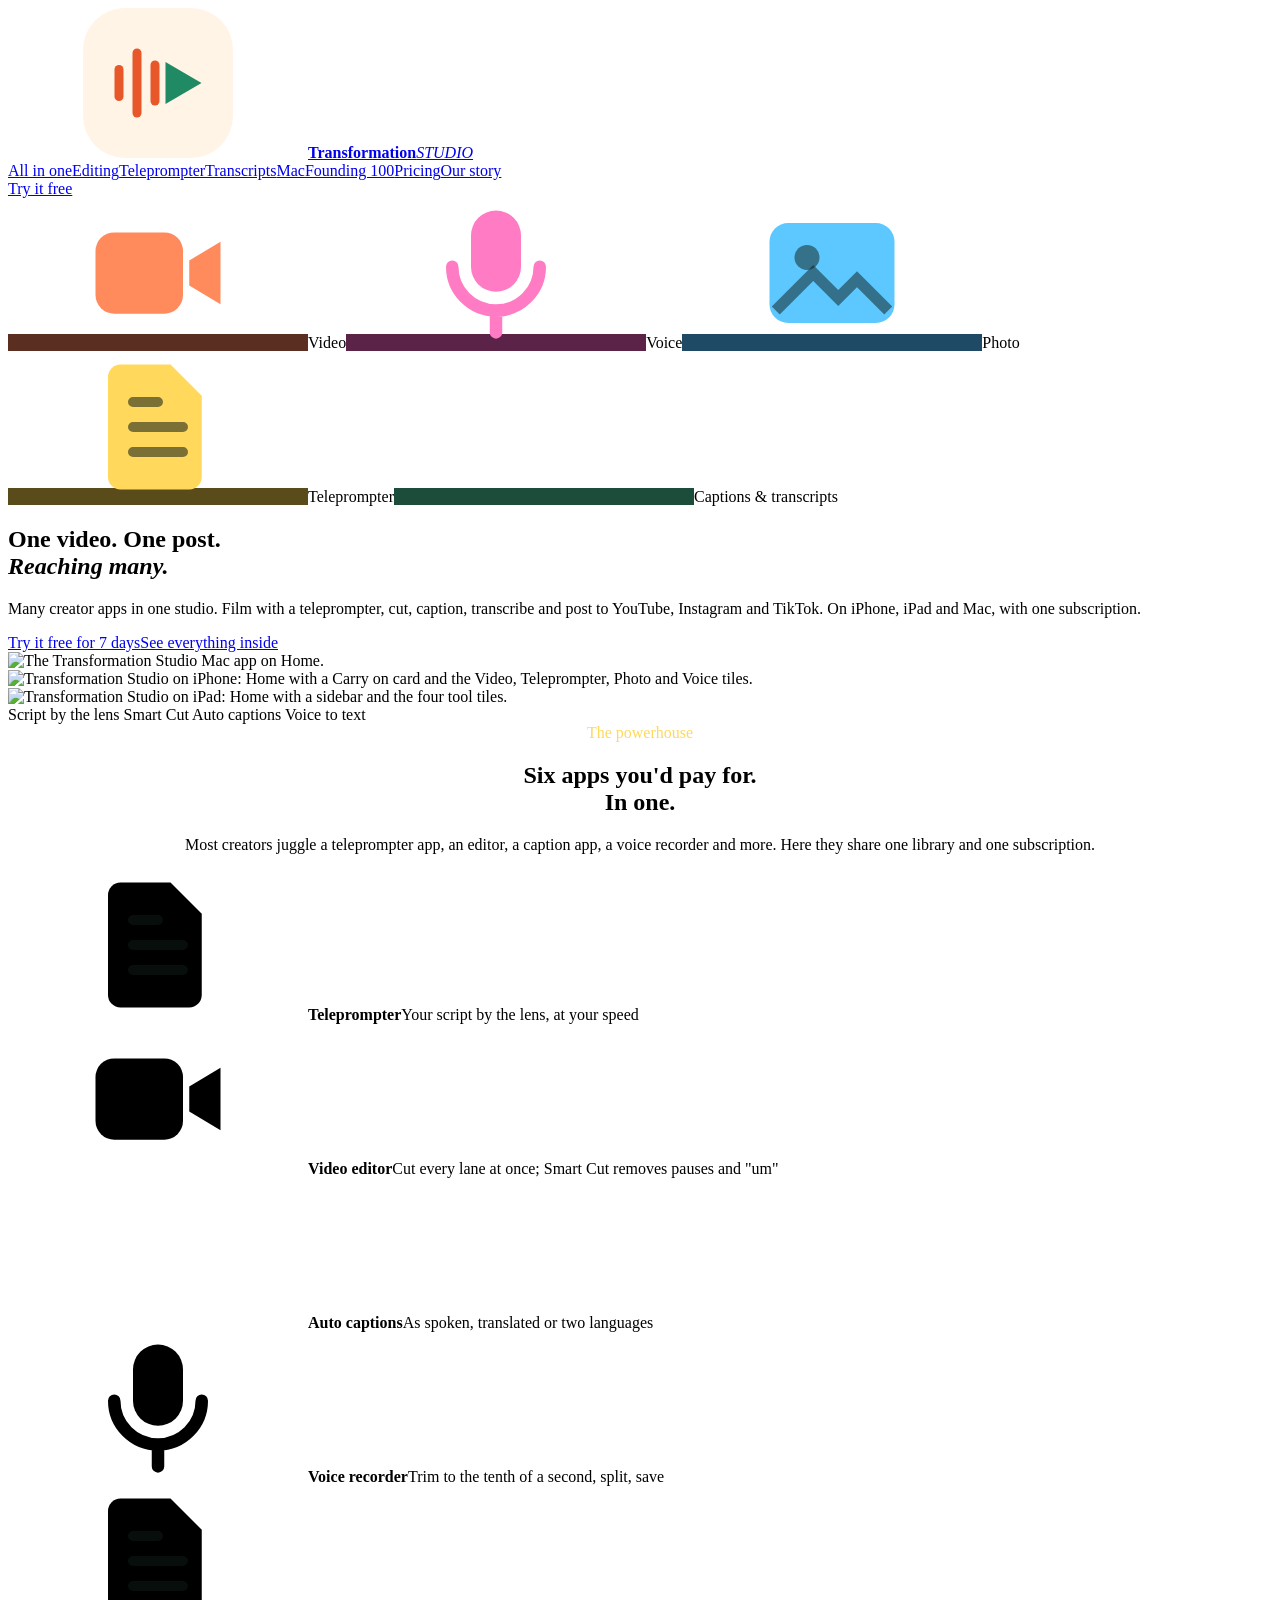
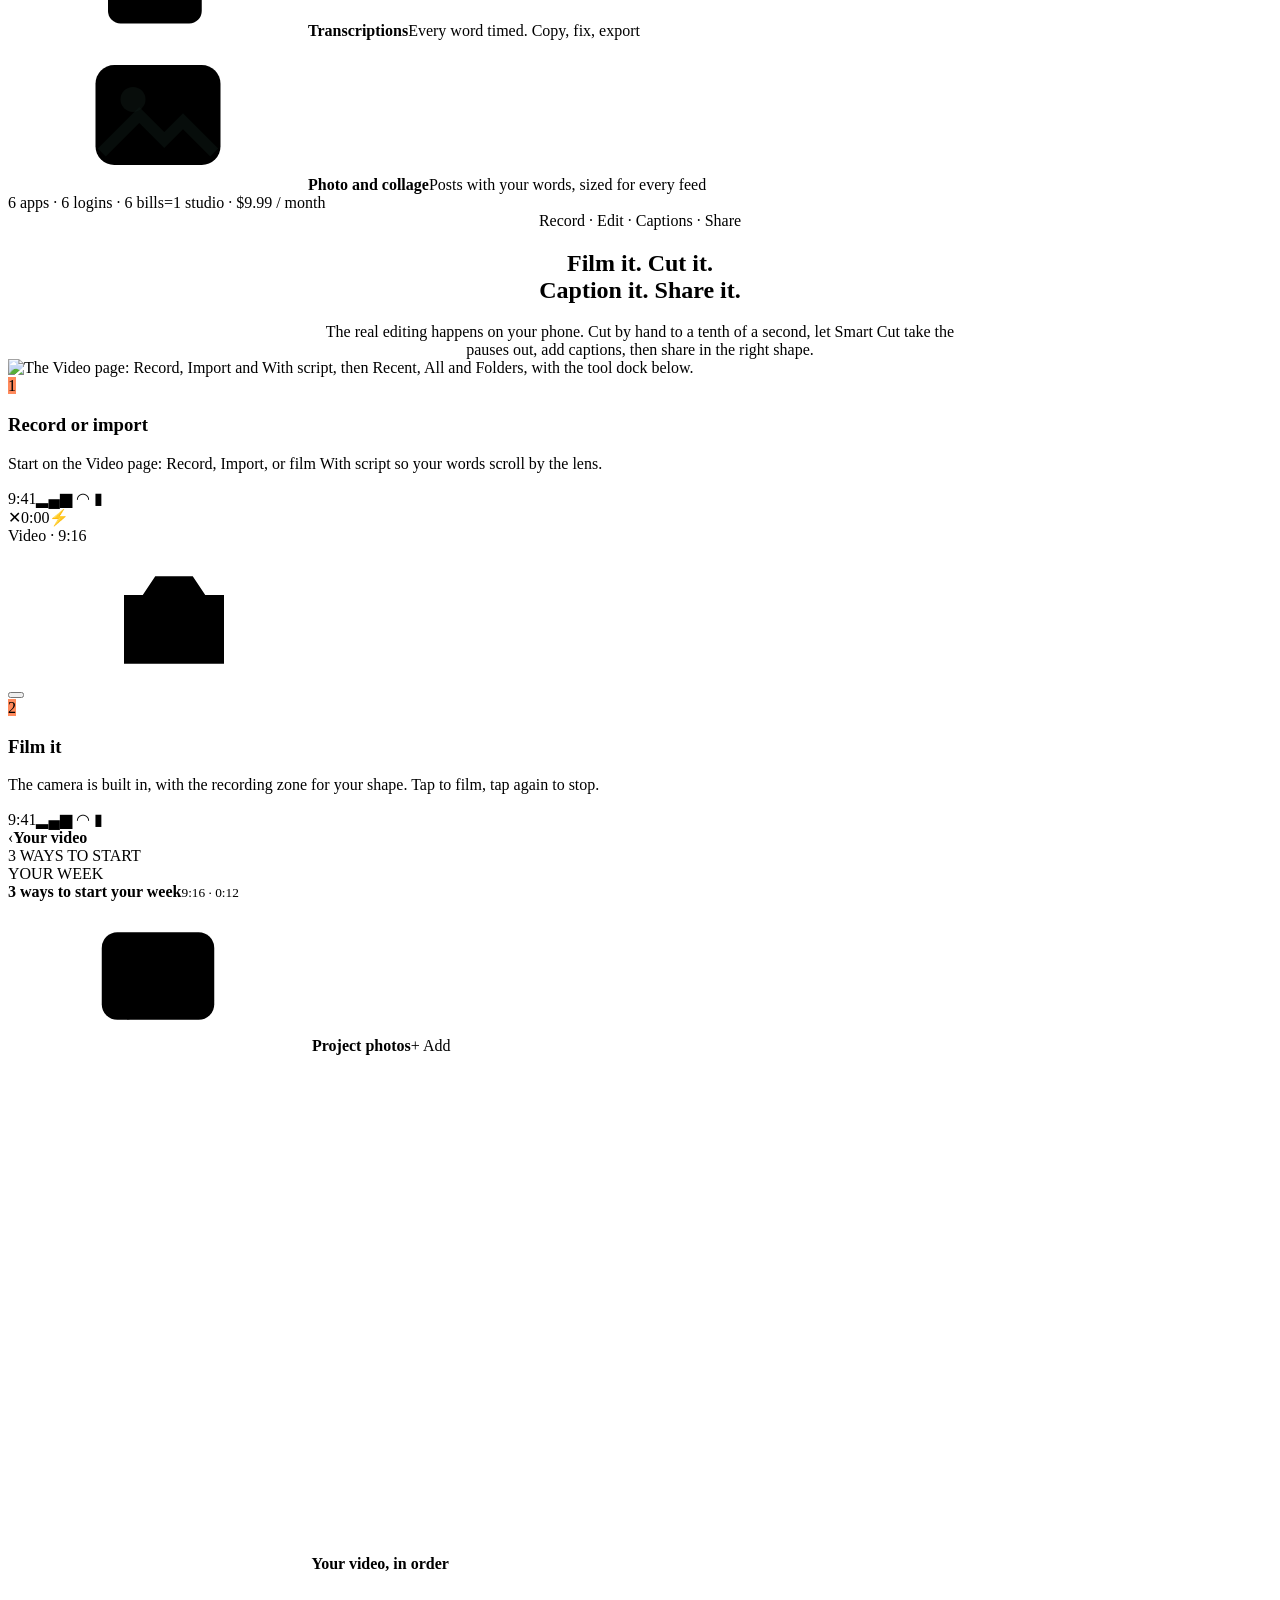
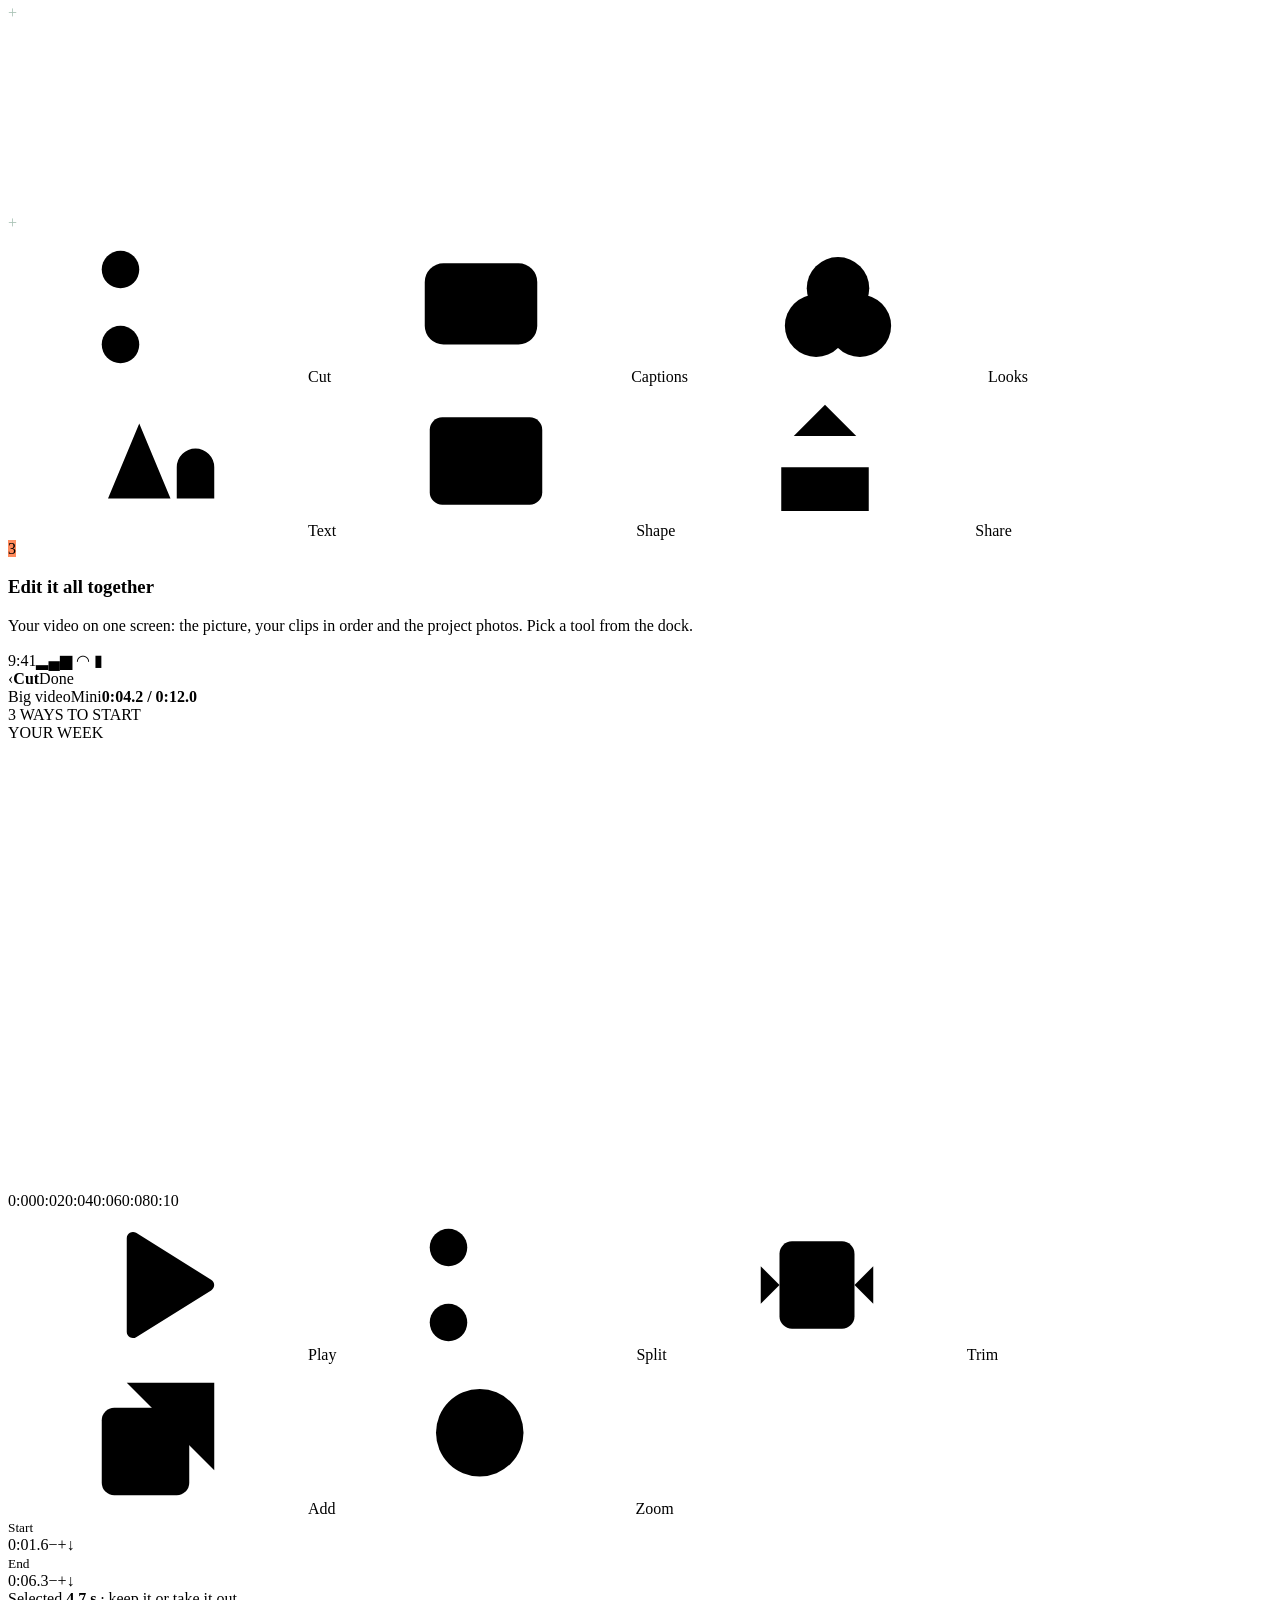
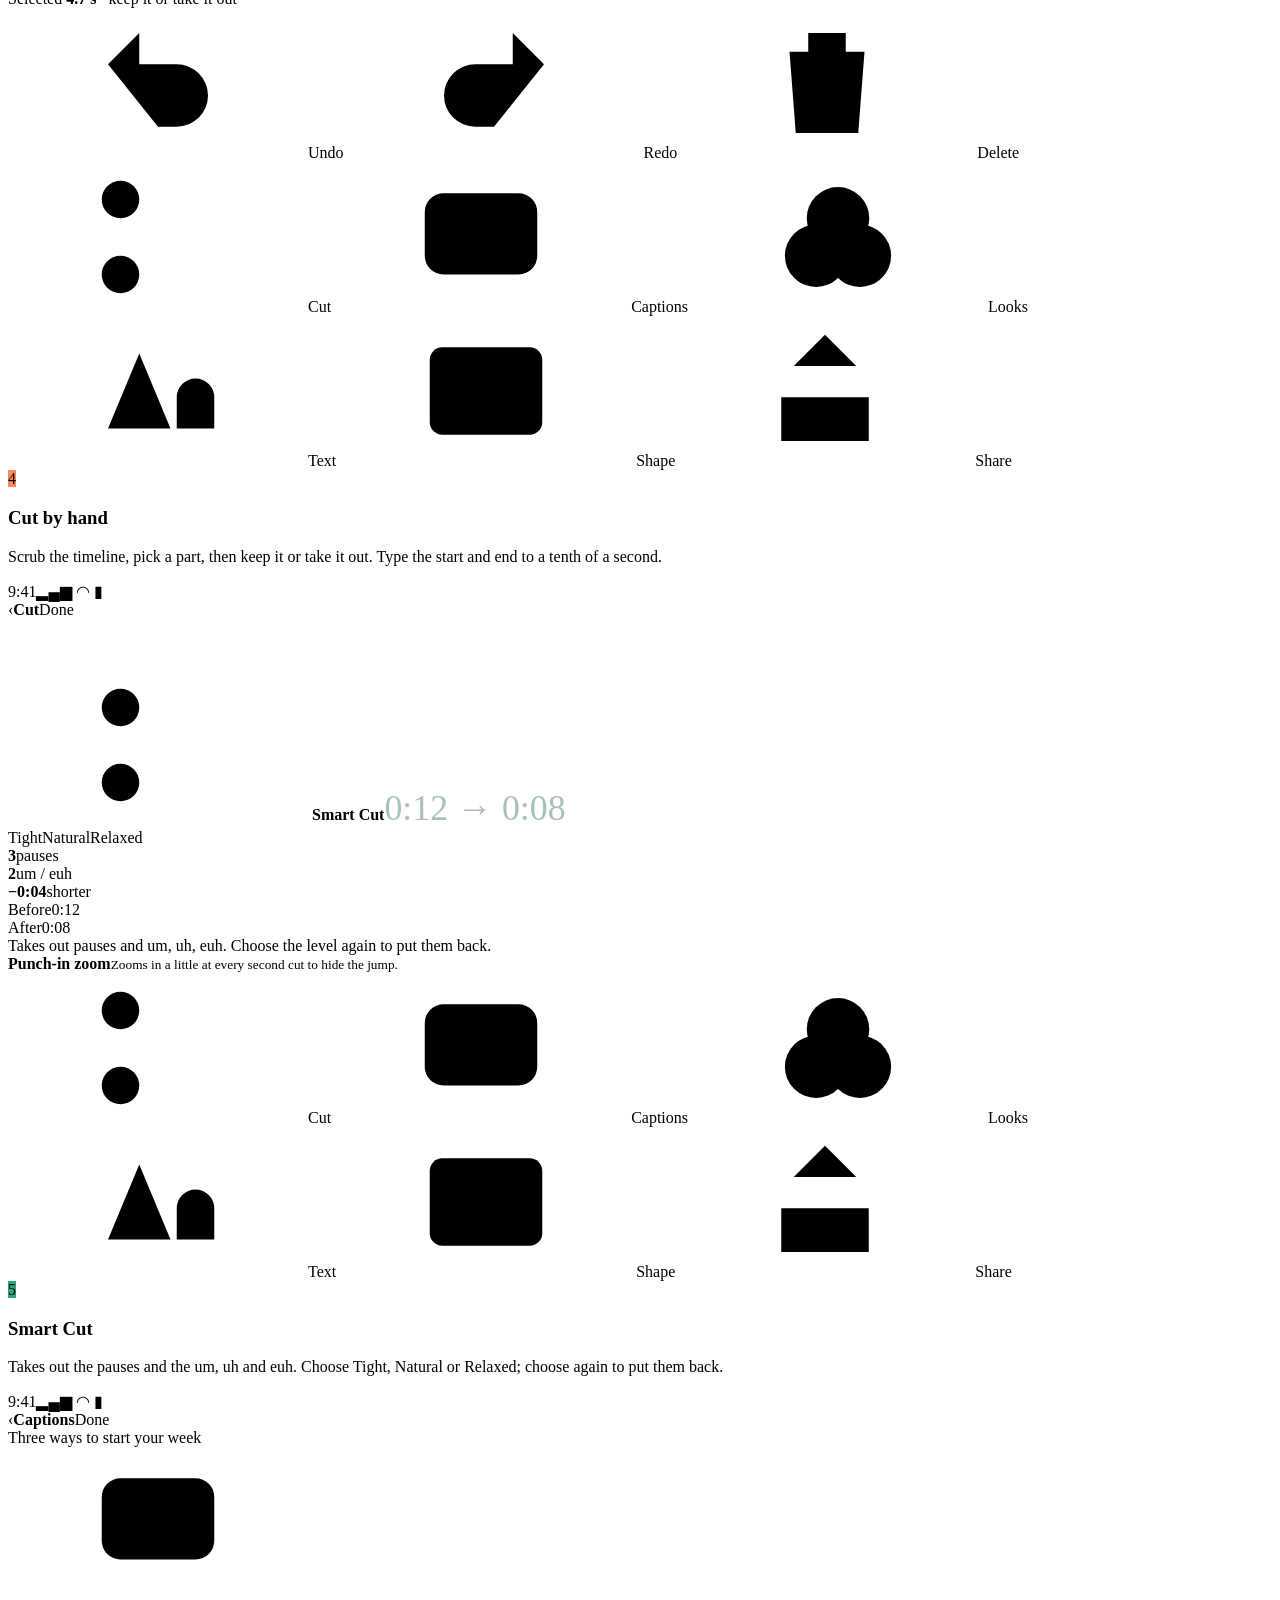
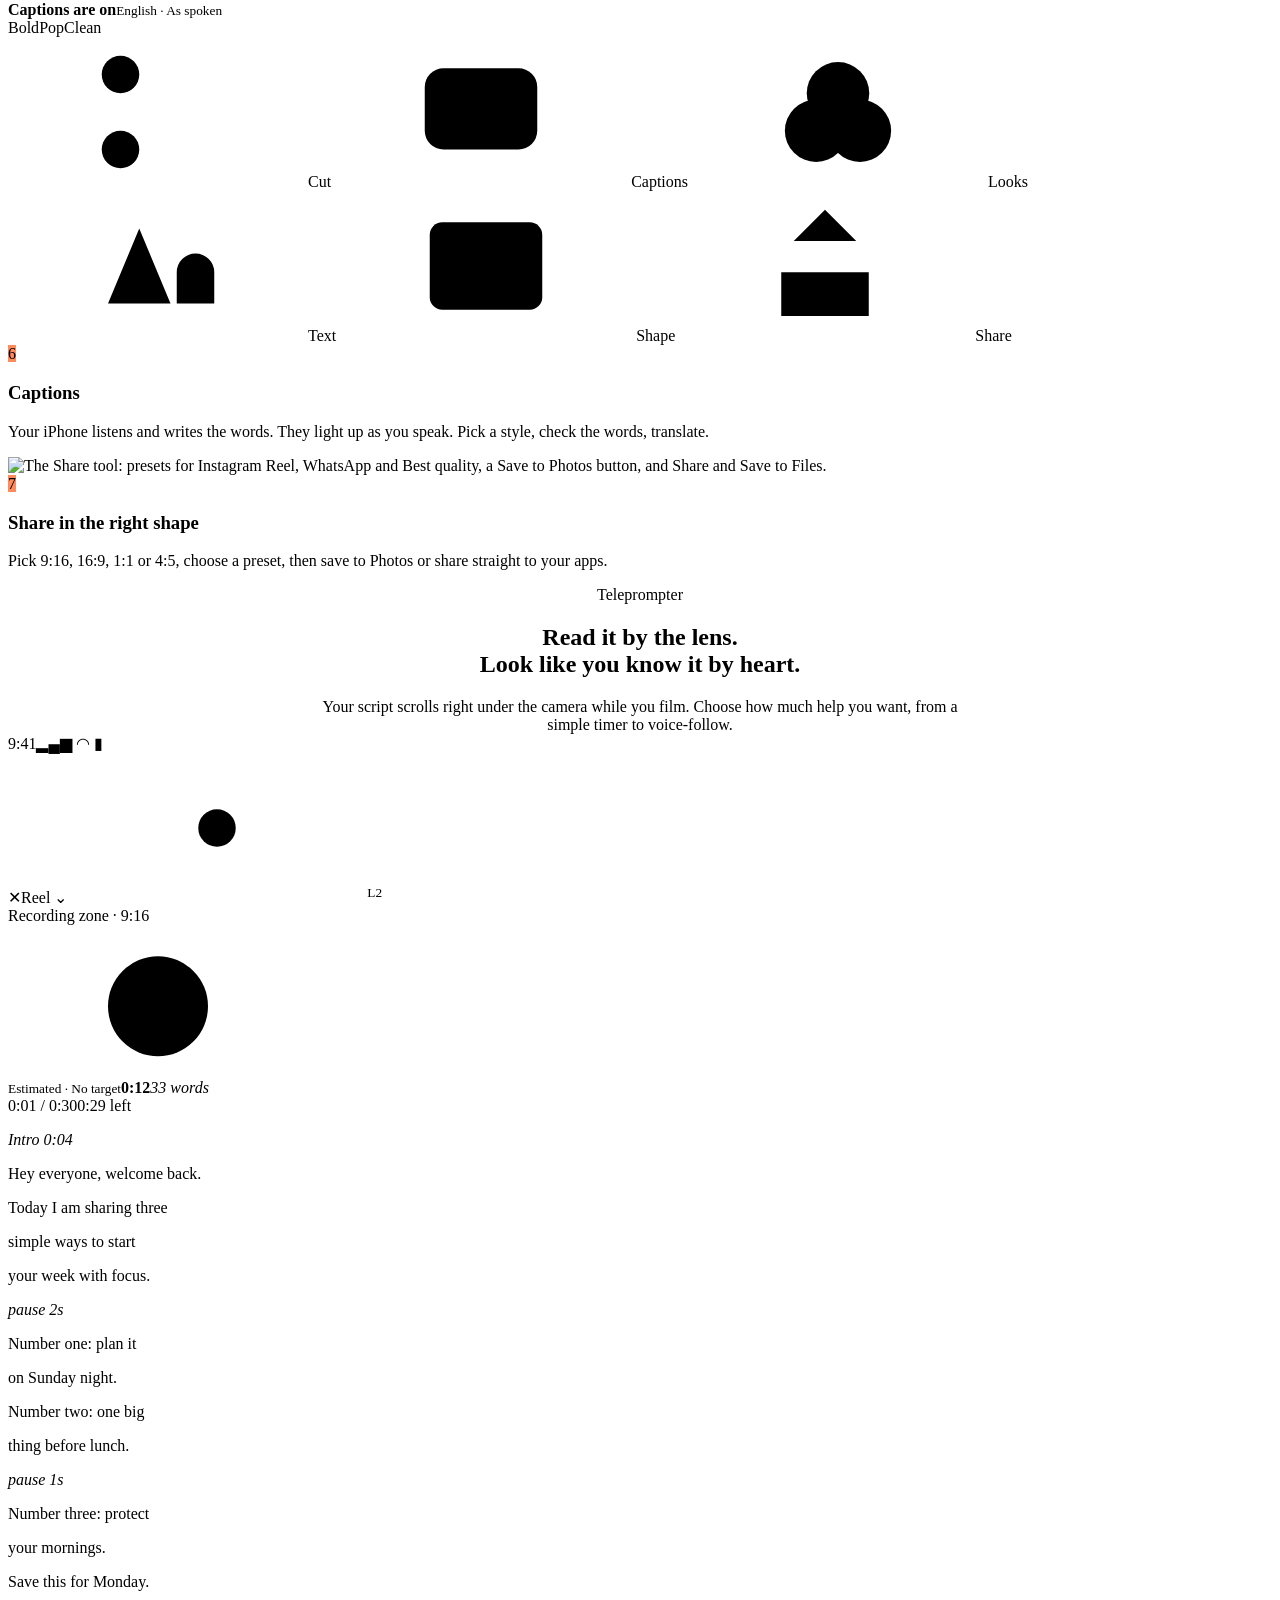
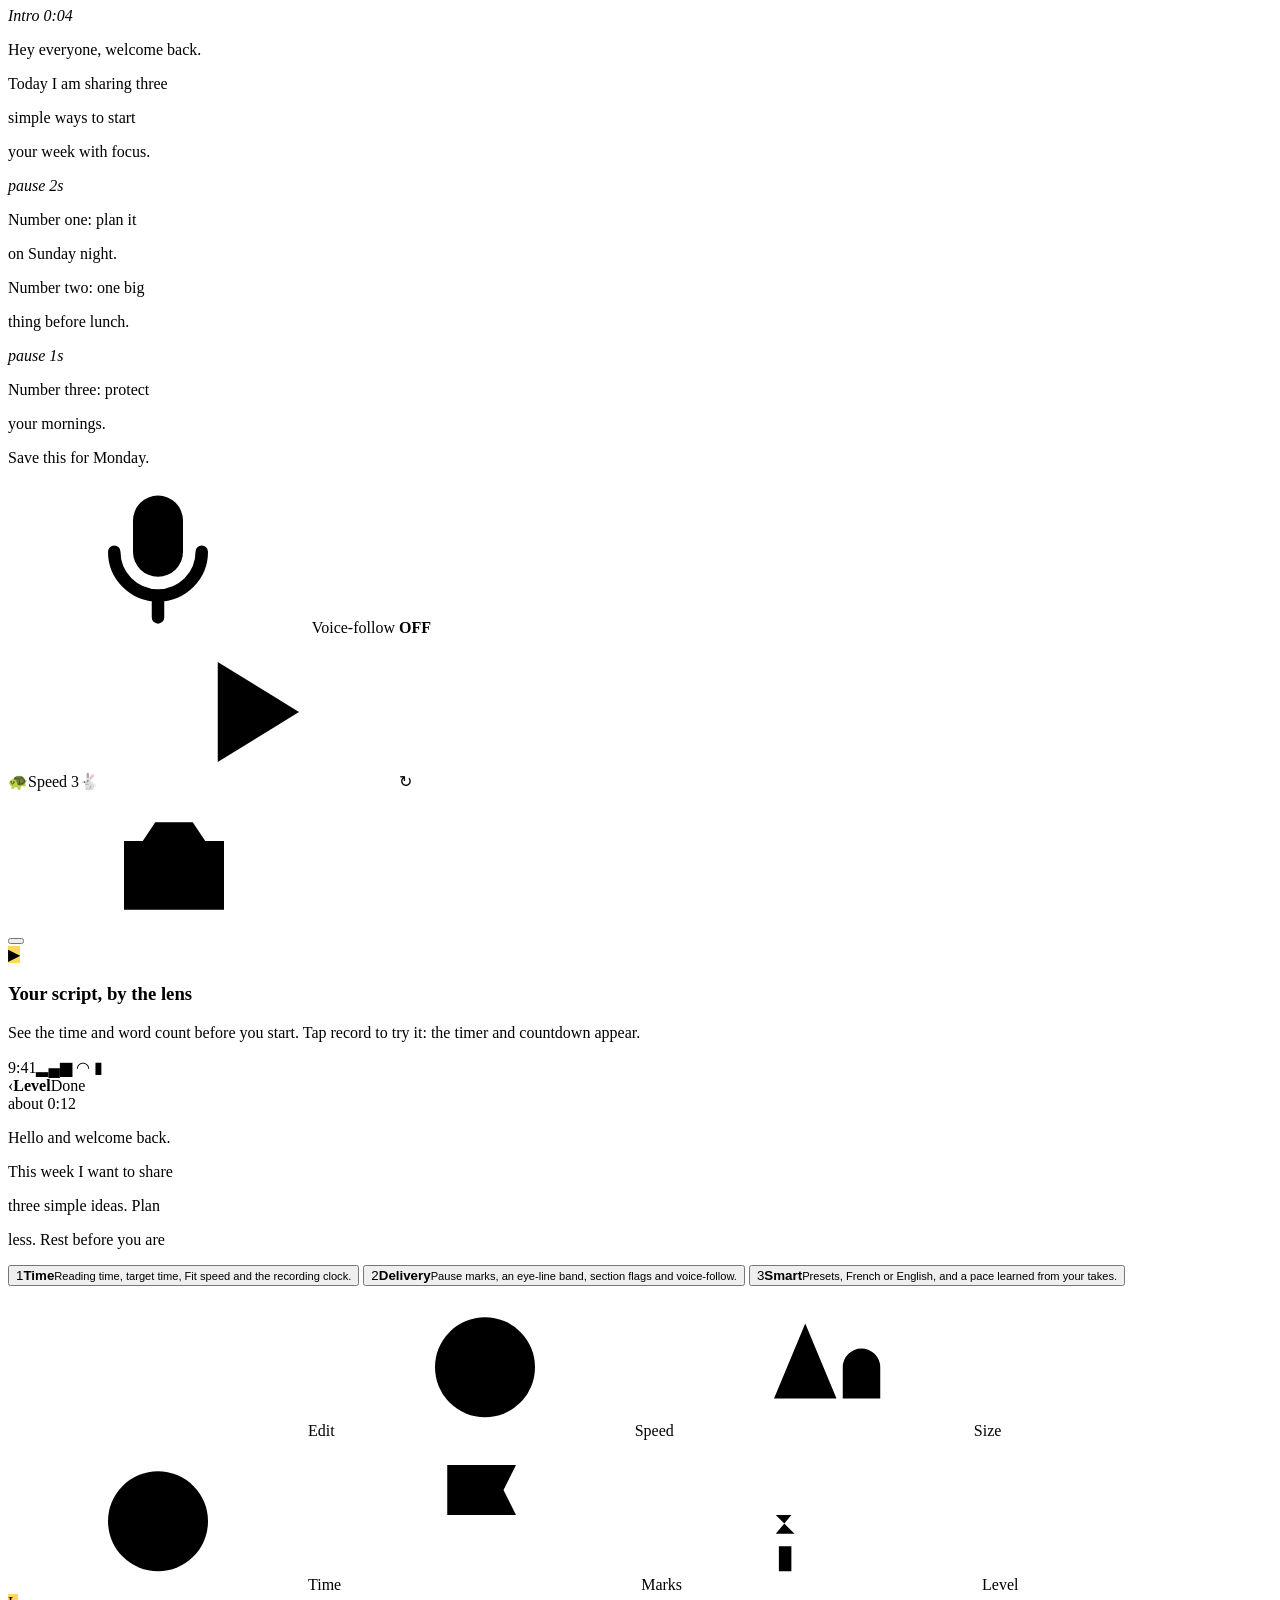
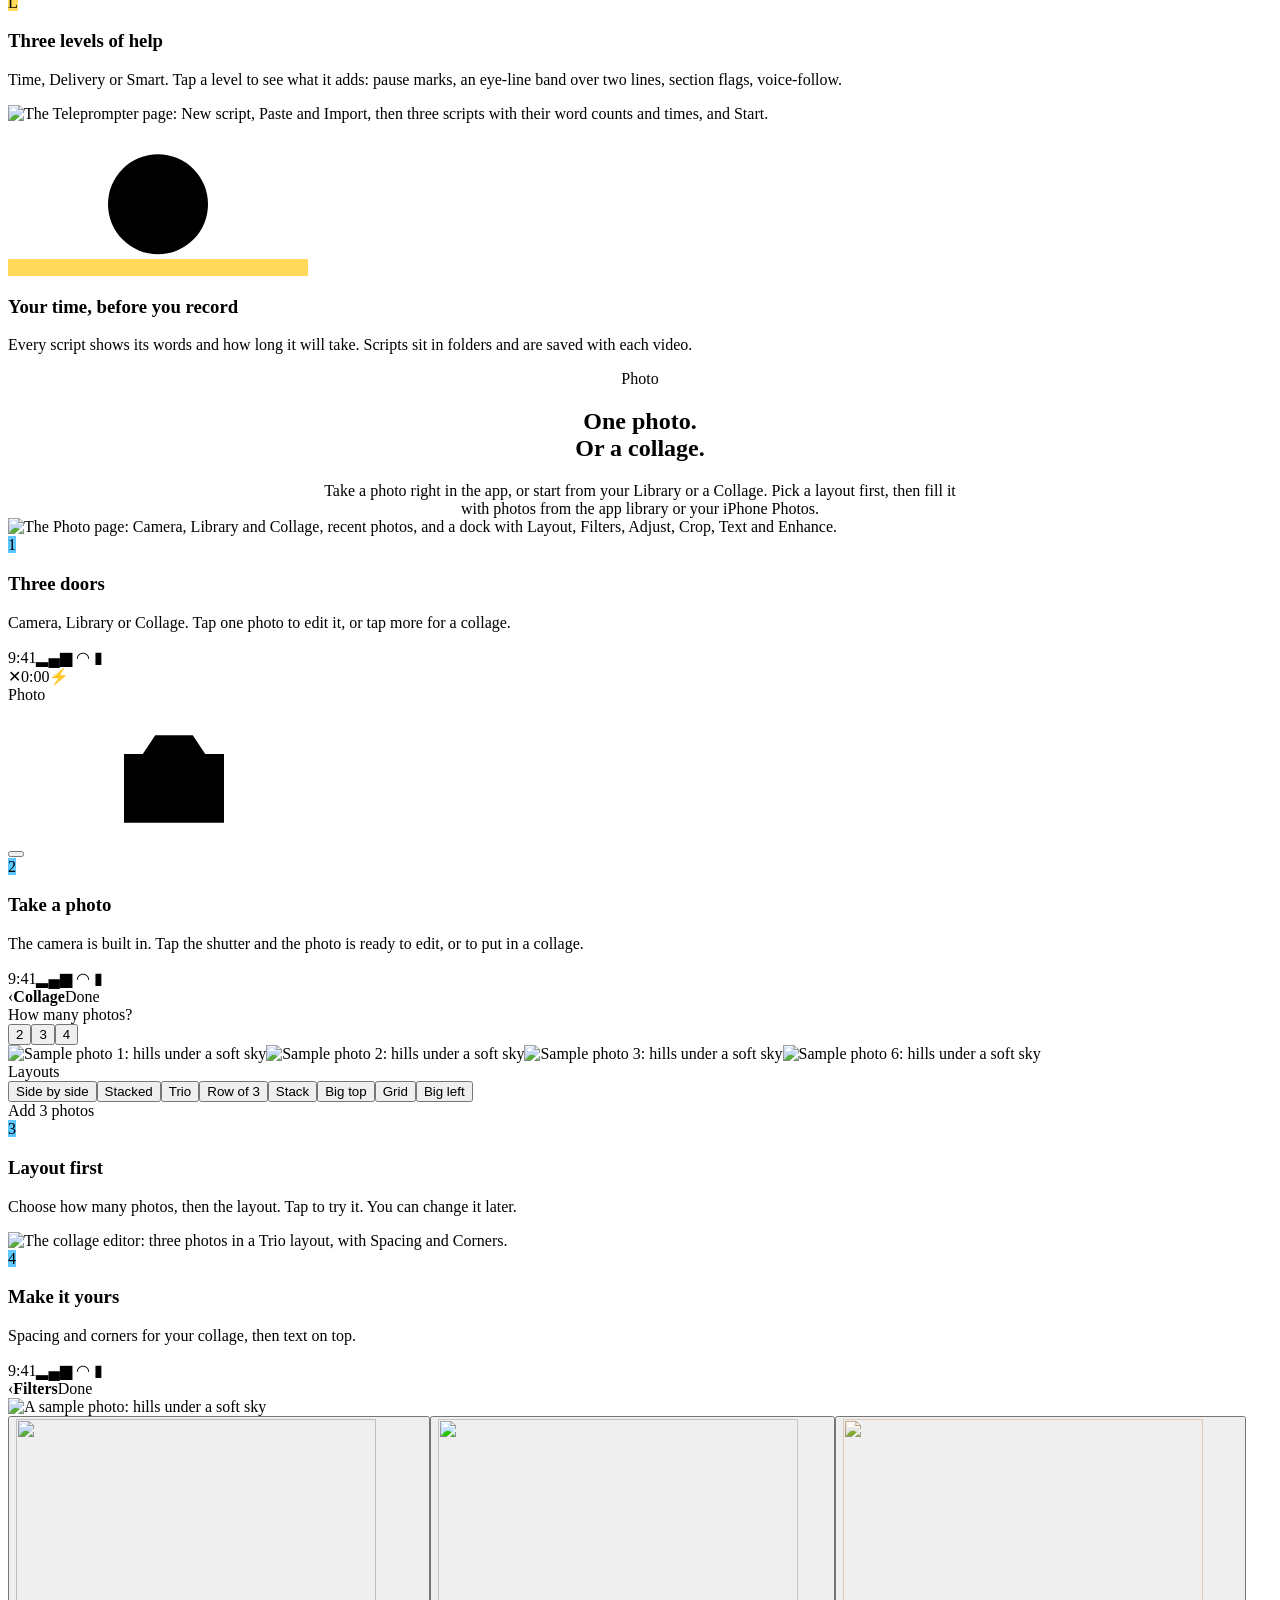
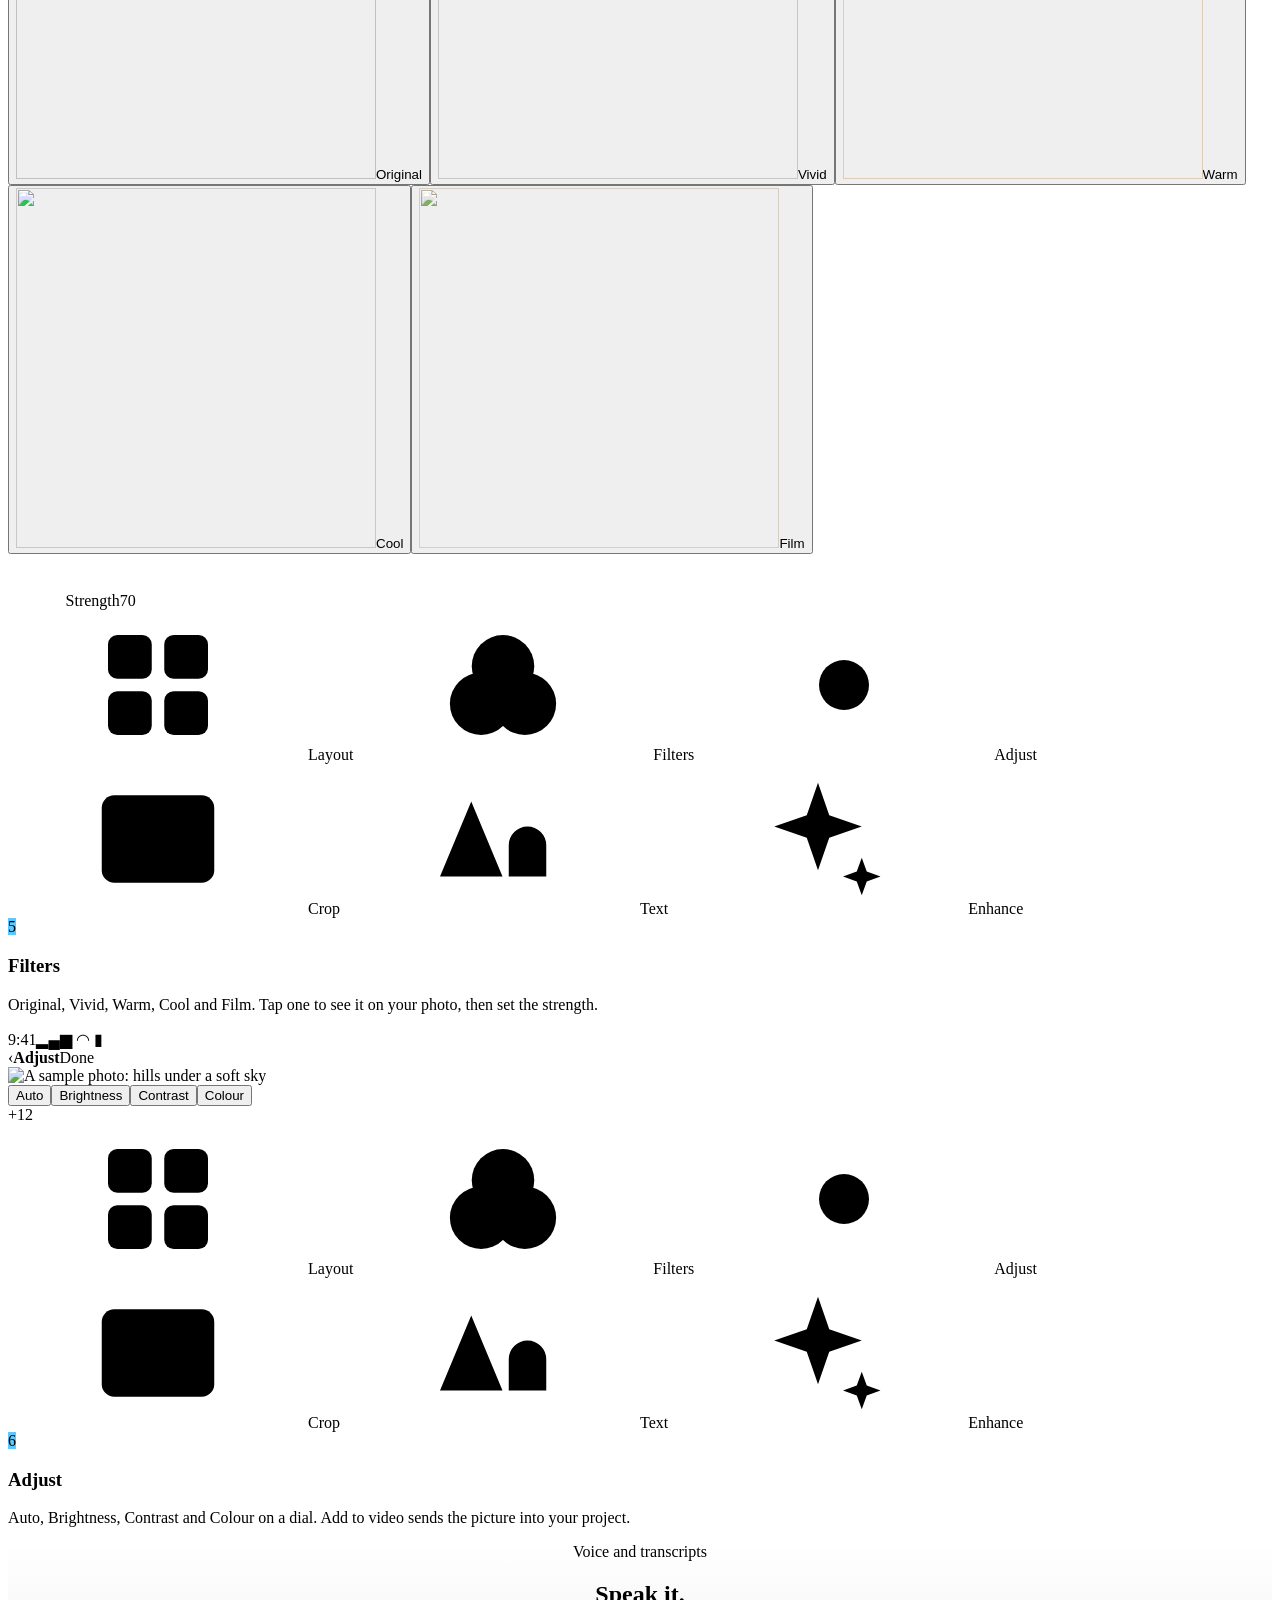
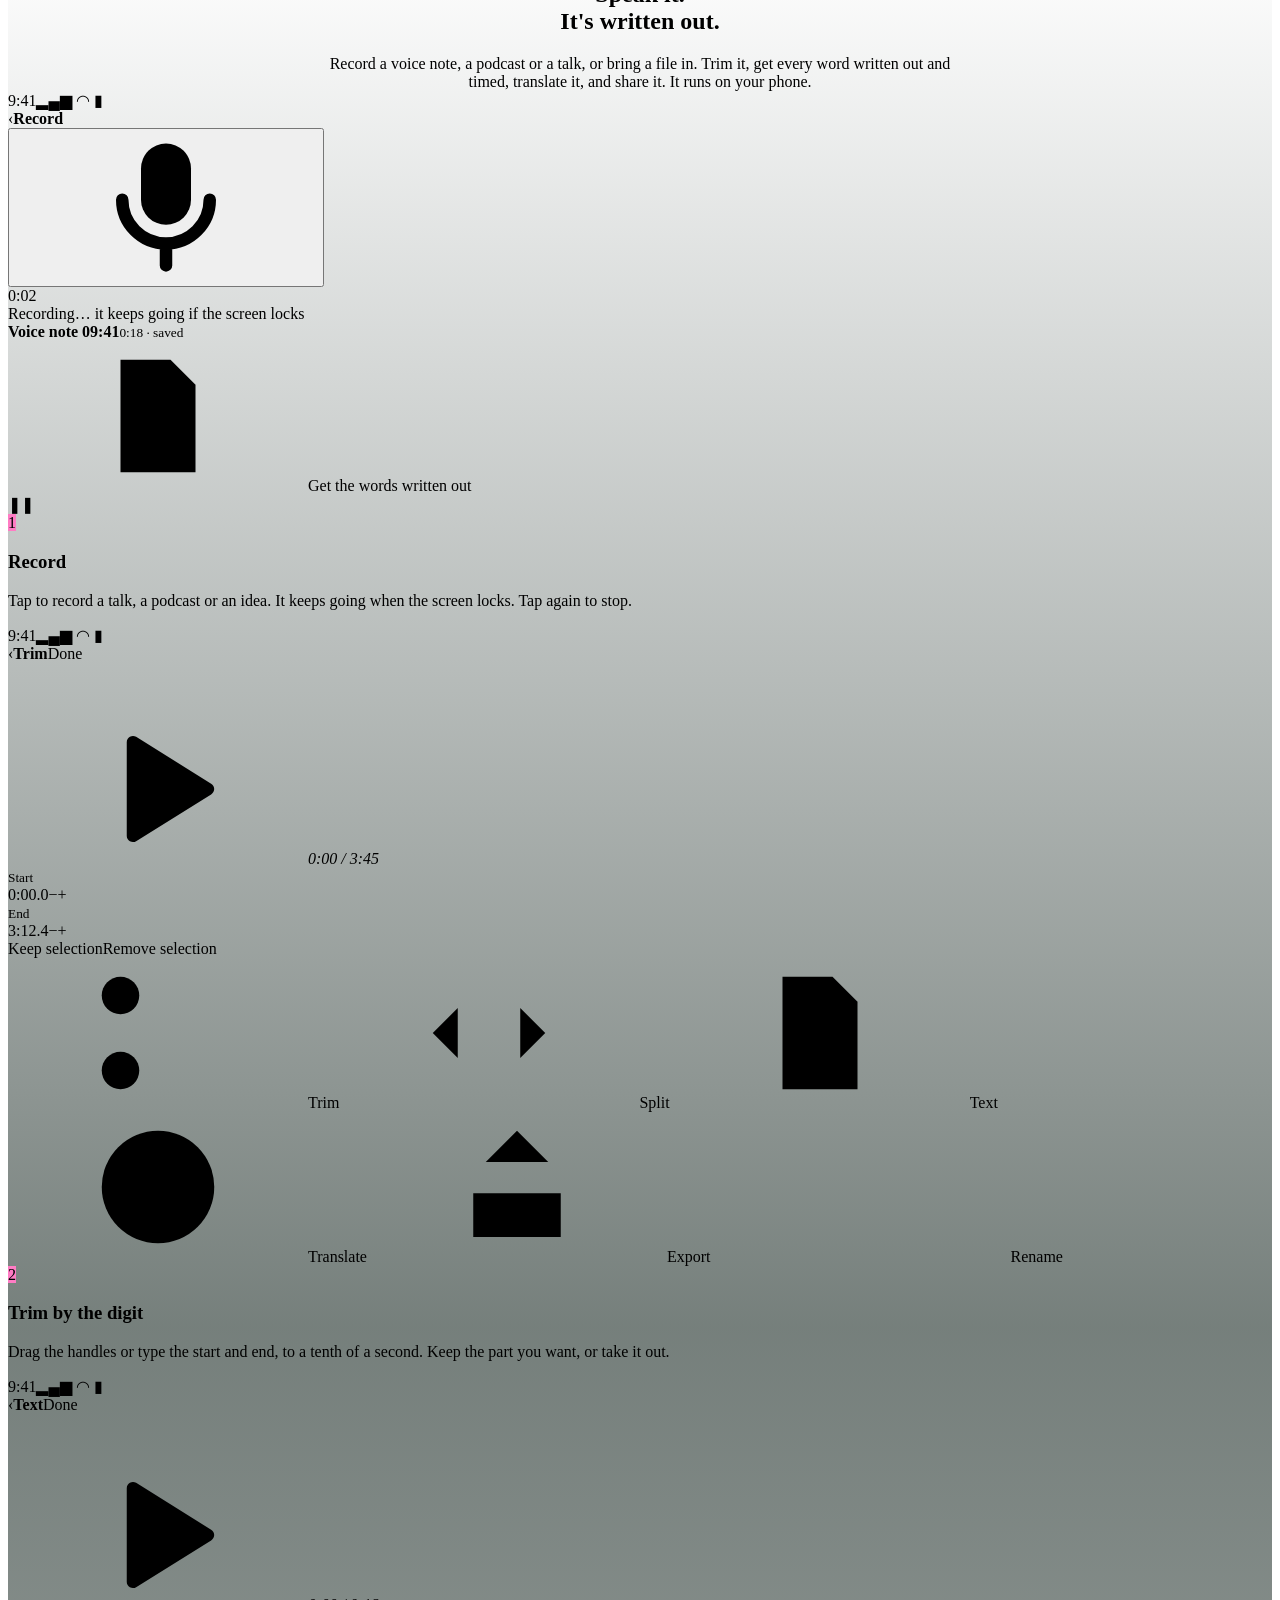
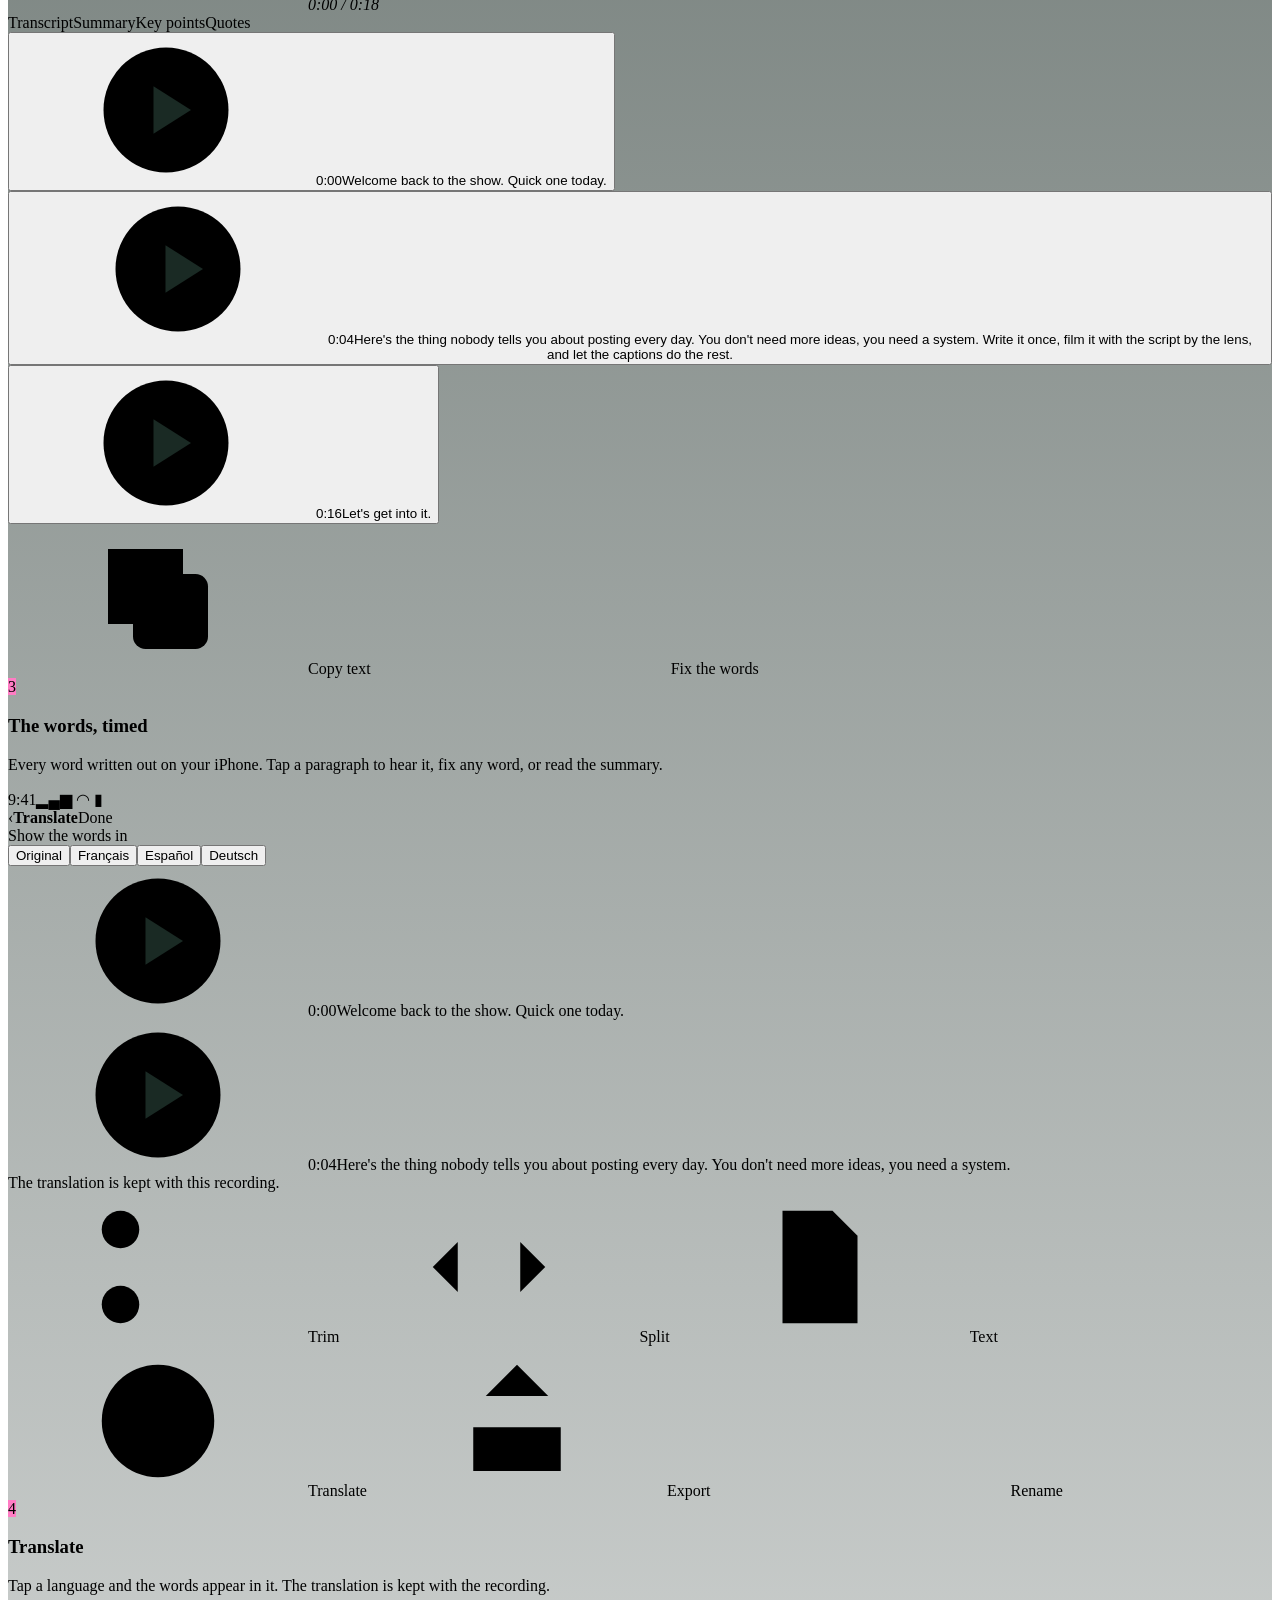
==== site/index.html @ 61783ed4 "Site: personal video section below the hero, personal partnership section above the footer The video" ====
<!DOCTYPE html>
<html lang="en">
<head>
<meta charset="utf-8">
<meta name="viewport" content="width=device-width, initial-scale=1">
<title>Transformation Studio: One video. One post. Reaching many.</title>
<meta name="description" content="Film with a teleprompter, cut, caption, transcribe, edit photos and voice notes, all in one app for iPhone, iPad and Mac. Try it free for 7 days. Built by a missionary, for the mission field.">
<link rel="canonical" href="https://transformationstudio.site/">
<meta property="og:type" content="website">
<meta property="og:site_name" content="Transformation Studio">
<meta property="og:title" content="Transformation Studio: One video. One post. Reaching many.">
<meta property="og:description" content="Film with a teleprompter, cut, caption, transcribe, edit photos and voice notes, all in one app for iPhone, iPad and Mac. Try it free for 7 days.">
<meta property="og:url" content="https://transformationstudio.site/">
<meta property="og:image" content="https://transformationstudio.site/assets/img/share-build47.jpg">
<meta property="og:image:width" content="1200">
<meta property="og:image:height" content="630">
<meta property="og:image:alt" content="One video. One post. Reaching many. Transformation Studio on iPhone with the Video, Voice, Photo and Teleprompter tools.">
<meta name="twitter:card" content="summary_large_image">
<meta name="twitter:title" content="Transformation Studio: One video. One post. Reaching many.">
<meta name="twitter:description" content="Film with a teleprompter, cut, caption, transcribe, edit photos and voice notes, all in one app for iPhone, iPad and Mac. Try it free for 7 days.">
<meta name="twitter:image" content="https://transformationstudio.site/assets/img/share-build47.jpg">
<meta name="theme-color" content="#0F1A16">
<link rel="icon" href="/favicon.ico" sizes="32x32">
<link rel="icon" href="/favicon.svg" type="image/svg+xml">
<link rel="apple-touch-icon" href="/apple-touch-icon.png">
<link rel="manifest" href="/site.webmanifest">
<script type="application/ld+json">{"@context": "https://schema.org", "@type": "SoftwareApplication", "name": "Transformation Studio", "description": "Film with a teleprompter, cut, caption, transcribe, edit photos and voice notes, all in one app for iPhone, iPad and Mac.", "url": "https://transformationstudio.site/", "image": "https://transformationstudio.site/assets/img/share-build47.jpg", "applicationCategory": "MultimediaApplication", "operatingSystem": "iOS, iPadOS, macOS", "offers": [{"@type": "Offer", "name": "Monthly", "price": "9.99", "priceCurrency": "USD", "category": "subscription", "description": "$9.99 per month after a 7-day free trial"}, {"@type": "Offer", "name": "Yearly", "price": "99.99", "priceCurrency": "USD", "category": "subscription", "description": "$99.99 per year after a 7-day free trial"}], "author": {"@type": "Person", "name": "Ryan Caley"}}</script>
<link rel="preload" href="/assets/fonts/Fraunces.woff2" as="font" type="font/woff2" crossorigin>
<link rel="preload" href="/assets/fonts/DMSans.woff2" as="font" type="font/woff2" crossorigin>
<link rel="preload" as="image" type="image/webp" href="/assets/img/build47/home-360.webp" imagesrcset="/assets/img/build47/home-360.webp 360w, /assets/img/build47/home-720.webp 720w" imagesizes="(min-width:760px) 21vw, 42vw" fetchpriority="high">
<link rel="stylesheet" href="/assets/css/site-b48.css">
</head>
<body>
<svg width="0" height="0" style="position:absolute" aria-hidden="true">
<symbol id="logo" viewBox="0 0 50 50"><rect width="50" height="50" rx="14" fill="#FFF4E6"/><rect x="10.5" y="19" width="3" height="12" rx="1.5" fill="#E8572A"/><rect x="16.5" y="13.5" width="3" height="23" rx="1.5" fill="#E8572A"/><rect x="22.5" y="17.5" width="3" height="15" rx="1.5" fill="#E8572A"/><path d="M27.5 18L39.5 25L27.5 32Z" fill="#1F8A63"/></symbol>
<symbol id="i-video" viewBox="0 0 24 24"><rect x="2.5" y="6" width="13" height="12" rx="2.5"/><path d="M15.5 10.5l6-3.5v10l-6-3.5z"/></symbol>
<symbol id="i-doc" viewBox="0 0 24 24"><path d="M6 3h8l4 4v14H6z"/><path d="M9 12h6M9 16h6"/></symbol>
<symbol id="i-photo" viewBox="0 0 24 24"><rect x="3" y="5" width="18" height="14" rx="2.5"/><circle cx="9" cy="10" r="1.8"/><path d="M21 16l-5-5-9 8"/></symbol>
<symbol id="i-mic" viewBox="0 0 24 24"><rect x="9" y="3" width="6" height="11" rx="3"/><path d="M5 11a7 7 0 0 0 14 0M12 18v3"/></symbol>
<symbol id="i-home" viewBox="0 0 24 24"><path d="M3 11l9-7 9 7v9h-6v-6H9v6H3z"/></symbol>
<symbol id="i-drive" viewBox="0 0 24 24"><rect x="3" y="13" width="18" height="6" rx="2"/><path d="M5 13l3-7h8l3 7"/></symbol>
<symbol id="i-grid" viewBox="0 0 24 24"><rect x="4" y="4" width="7" height="7" rx="1.5"/><rect x="13" y="4" width="7" height="7" rx="1.5"/><rect x="4" y="13" width="7" height="7" rx="1.5"/><rect x="13" y="13" width="7" height="7" rx="1.5"/></symbol>
<symbol id="i-share" viewBox="0 0 24 24"><path d="M12 3v12M7 8l5-5 5 5M5 13v7h14v-7"/></symbol>
<symbol id="i-cut" viewBox="0 0 24 24"><circle cx="6" cy="6" r="3"/><circle cx="6" cy="18" r="3"/><path d="M8.5 8.5L20 20M8.5 15.5L20 4"/></symbol>
<symbol id="i-undo" viewBox="0 0 24 24"><path d="M9 14L4 9l5-5M4 9h11a5 5 0 0 1 0 10h-3"/></symbol>
<symbol id="i-redo" viewBox="0 0 24 24"><path d="M15 14l5-5-5-5M20 9H9a5 5 0 0 0 0 10h3"/></symbol>
<symbol id="i-trash" viewBox="0 0 24 24"><path d="M4 7h16M9 7V4h6v3M6 7l1 13h10l1-13M10 11v6M14 11v6"/></symbol>
<symbol id="i-clock" viewBox="0 0 24 24"><circle cx="12" cy="13" r="8"/><path d="M12 9v4l3 2M10 2h4"/></symbol>
<symbol id="i-copy" viewBox="0 0 24 24"><rect x="8" y="8" width="12" height="12" rx="2"/><path d="M16 8V4H4v12h4"/></symbol>
<symbol id="i-pen" viewBox="0 0 24 24"><path d="M5 19L19 5"/></symbol>
<symbol id="i-play" viewBox="0 0 24 24"><path d="M7 4l13 8-13 8z"/></symbol>
<symbol id="i-dl" viewBox="0 0 24 24"><path d="M12 3v12M7 10l5 5 5-5M4 15v5h16v-5"/></symbol>
<symbol id="i-lines" viewBox="0 0 24 24"><path d="M4 6h16M4 11h16M4 16h10"/></symbol>
<symbol id="i-flip" viewBox="0 0 24 24"><path d="M4 8h3l2-3h6l2 3h3v11H4z"/><path d="M9 13a3 3 0 0 0 5.5 1.5M15 12a3 3 0 0 0-5.5-1.5"/></symbol>
<symbol id="i-rot" viewBox="0 0 24 24"><rect x="6" y="7" width="12" height="10" rx="2"/><path d="M3 9a8 8 0 0 1 4-5M21 15a8 8 0 0 1-4 5M3 4v5h5M21 20v-5h-5"/></symbol>
<symbol id="i-start" viewBox="0 0 24 24"><path d="M4 12h12M12 7l5 5-5 5M20 5v14"/></symbol>
<symbol id="i-end" viewBox="0 0 24 24"><path d="M20 12H8M12 7l-5 5 5 5M4 5v14"/></symbol>
<symbol id="i-sun" viewBox="0 0 24 24"><circle cx="12" cy="12" r="4"/><path d="M12 2v2M12 20v2M2 12h2M20 12h2M5 5l1.5 1.5M17.5 17.5L19 19M5 19l1.5-1.5M17.5 6.5L19 5"/></symbol>
<symbol id="i-frame" viewBox="0 0 24 24"><rect x="3" y="5" width="18" height="14" rx="2"/><path d="M3 10h18M9 10v9"/></symbol>
<symbol id="i-text" viewBox="0 0 24 24"><path d="M5 5h14M12 5v14"/></symbol>
<symbol id="i-pdf" viewBox="0 0 24 24"><path d="M6 3h8l4 4v14H6z"/><path d="M9 13h6M9 17h4"/></symbol>
<symbol id="f-play" viewBox="0 0 24 24"><path d="M7 4.5v15a1 1 0 0 0 1.5.86l12-7.5a1 1 0 0 0 0-1.72l-12-7.5A1 1 0 0 0 7 4.5z" fill="currentColor"/></symbol>
<symbol id="f-doc" viewBox="0 0 24 24"><path d="M6 2h8l5 5v13a2 2 0 0 1-2 2H6a2 2 0 0 1-2-2V4a2 2 0 0 1 2-2z" fill="currentColor"/><path d="M8 12h8M8 16h8M8 8h4" stroke="#0F1A16" stroke-width="1.6" stroke-linecap="round" opacity=".55"/></symbol>
<symbol id="f-photo" viewBox="0 0 24 24"><rect x="2" y="4" width="20" height="16" rx="3" fill="currentColor"/><circle cx="8" cy="9.5" r="2" fill="#0F1A16" opacity=".5"/><path d="M3 18l6-6 4 4 3-3 5 5" fill="none" stroke="#0F1A16" stroke-width="1.8" opacity=".5"/></symbol>
<symbol id="f-mic" viewBox="0 0 24 24"><rect x="8" y="2" width="8" height="13" rx="4" fill="currentColor"/><path d="M5 11a7 7 0 0 0 14 0M12 18v3.5" fill="none" stroke="currentColor" stroke-width="2" stroke-linecap="round"/></symbol>
<symbol id="f-video" viewBox="0 0 24 24"><rect x="2" y="5.5" width="14" height="13" rx="3" fill="currentColor"/><path d="M17 10l5-3v10l-5-3z" fill="currentColor"/></symbol>
<symbol id="f-film" viewBox="0 0 24 24"><rect x="3" y="3" width="18" height="18" rx="3" fill="currentColor"/><path d="M7 3v18M17 3v18M3 8h4M3 16h4M17 8h4M17 16h4" stroke="#0F1A16" stroke-width="1.5" opacity=".5"/></symbol>
<symbol id="f-house" viewBox="0 0 24 24"><path d="M3 10.5L12 3l9 7.5V20a1 1 0 0 1-1 1h-5v-6H9v6H4a1 1 0 0 1-1-1z" fill="currentColor"/></symbol>
<symbol id="f-drive" viewBox="0 0 24 24"><path d="M6 5h12l3 8v5a2 2 0 0 1-2 2H5a2 2 0 0 1-2-2v-5z" fill="currentColor"/><circle cx="17" cy="16.5" r="1.2" fill="#0F1A16"/></symbol>
<symbol id="f-grid" viewBox="0 0 24 24"><rect x="3" y="3" width="8" height="8" rx="2" fill="currentColor"/><rect x="13" y="3" width="8" height="8" rx="2" fill="currentColor"/><rect x="3" y="13" width="8" height="8" rx="2" fill="currentColor"/><rect x="13" y="13" width="8" height="8" rx="2" fill="currentColor"/></symbol>
<symbol id="f-playc" viewBox="0 0 24 24"><circle cx="12" cy="12" r="10" fill="currentColor"/><path d="M10 8.2v7.6l6-3.8z" fill="#1A2A24"/></symbol>
<symbol id="i-msg" viewBox="0 0 24 24"><path d="M4 5h16v11H9l-5 4z"/></symbol>
<symbol id="i-cap" viewBox="0 0 24 24"><rect x="3" y="5" width="18" height="14" rx="3"/><path d="M8 11h3M13 11h3M8 15h5"/></symbol>
<symbol id="i-more" viewBox="0 0 24 24"><circle cx="6" cy="12" r="1.2"/><circle cx="12" cy="12" r="1.2"/><circle cx="18" cy="12" r="1.2"/></symbol>
<symbol id="i-globe" viewBox="0 0 24 24"><circle cx="12" cy="12" r="9"/><path d="M3 12h18M12 3c3 3 3 15 0 18M12 3c-3 3-3 15 0 18"/></symbol>
<symbol id="i-chev" viewBox="0 0 24 24"><path d="M9 5l7 7-7 7"/></symbol>
<symbol id="i-gear" viewBox="0 0 24 24"><circle cx="12" cy="12" r="3"/><path d="M12 2v3M12 19v3M4.2 4.2l2.1 2.1M17.7 17.7l2.1 2.1M2 12h3M19 12h3M4.2 19.8l2.1-2.1M17.7 6.3l2.1-2.1"/></symbol>
<symbol id="i-looks" viewBox="0 0 24 24"><circle cx="12" cy="9" r="5"/><circle cx="8.5" cy="15" r="5"/><circle cx="15.5" cy="15" r="5"/></symbol>
<symbol id="i-split" viewBox="0 0 24 24"><path d="M3 12h18M7 8l-4 4 4 4M17 8l4 4-4 4"/></symbol>
<symbol id="i-trim" viewBox="0 0 24 24"><rect x="6" y="5" width="12" height="14" rx="2"/><path d="M3 9l3 3-3 3M21 9l-3 3 3 3"/></symbol>
<symbol id="i-add" viewBox="0 0 24 24"><rect x="3" y="7" width="14" height="14" rx="2"/><path d="M7 3h14v14M10 11v6M7 14h6"/></symbol>
<symbol id="i-zoom" viewBox="0 0 24 24"><circle cx="11" cy="11" r="7"/><path d="M21 21l-5-5M11 8v6M8 11h6"/></symbol>
<symbol id="i-cc" viewBox="0 0 24 24"><rect x="3" y="5" width="18" height="13" rx="3"/><path d="M7 10h10M7 13.5h6M9 18l-2 3"/></symbol>
<symbol id="i-aa" viewBox="0 0 24 24"><path d="M4 18L9 6l5 12M5.6 14h6.8M15 18v-5a3 3 0 0 1 6 0v5M15 15.5h6"/></symbol>
<symbol id="i-check" viewBox="0 0 24 24"><path d="M5 12l5 5 9-10"/></symbol>
<symbol id="i-flag" viewBox="0 0 24 24"><path d="M5 21V4h11l-2 4 2 4H5"/></symbol>
<symbol id="i-speed" viewBox="0 0 24 24"><circle cx="12" cy="13" r="8"/><path d="M12 13l4-3M9 2h6"/></symbol>
<symbol id="i-level" viewBox="0 0 24 24"><path d="M9 6h11M9 12h11M9 18h11M4 5v3M3 12h2.5L3 15h3M3.5 17h2v4h-2"/></symbol>
<symbol id="i-word" viewBox="0 0 24 24"><path d="M6 3h8l4 4v14H6z"/><path d="M8.5 11l1.5 6 2-5 2 5 1.5-6"/></symbol>
<symbol id="i-wave" viewBox="0 0 24 24"><path d="M4 10v4M8 7v10M12 4v16M16 8v8M20 11v2"/></symbol>
<symbol id="i-spark" viewBox="0 0 24 24"><path d="M12 3l1.8 5.2L19 10l-5.2 1.8L12 17l-1.8-5.2L5 10l5.2-1.8zM19 15l.8 2.2L22 18l-2.2.8L19 21l-.8-2.2L16 18l2.2-.8z"/></symbol>
<symbol id="i-txt" viewBox="0 0 24 24"><path d="M6 3h8l4 4v14H6z"/><path d="M9 12h6M9 15h6M9 18h4"/></symbol>
</svg>

<header class="nav">
  <div class="wrap">
    <a class="logo" href="#top" aria-label="Transformation Studio home"><svg><use href="#logo"/></svg><span class="wordmark"><b>Transformation</b><i>STUDIO</i></span></a>
    <nav class="nav-links" aria-label="Main"><a href="#all">All in one</a><a href="#edit">Editing</a><a href="#prompter">Teleprompter</a><a href="#voice">Transcripts</a><a href="#mac">Mac</a><a href="#founding">Founding 100</a><a href="#pricing">Pricing</a><a href="#story">Our story</a></nav>
    <a class="btn btn-primary" href="#pricing" data-join>Try it free</a>
  </div>
</header>

<main id="top">
<!-- ================= HERO: one collage picture ================= -->
<section class="hero">
  <div class="wrap">
    <div class="kinds" aria-label="What's inside"><span><i style="background:#5A2E20;color:#FF8A5C"><svg><use href="#f-video"/></svg></i>Video</span><span><i style="background:#5A2347;color:#FF7CC4"><svg><use href="#f-mic"/></svg></i>Voice</span><span><i style="background:#1F4A66;color:#5CC8FF"><svg><use href="#f-photo"/></svg></i>Photo</span><span><i style="background:#5A4C1A;color:#FFD85C"><svg><use href="#f-doc"/></svg></i>Teleprompter</span><span><i style="background:#1B4D3A;color:#5CE0A6"><svg class="i"><use href="#i-lines"/></svg></i>Captions &amp; transcripts</span></div>
    <h1><span class="nw">One video.</span> <span class="nw">One post.</span><br><em>Reaching many.</em></h1>
    <p class="lead">Many creator apps in one studio. Film with a teleprompter, cut, caption, transcribe and post to YouTube, Instagram and TikTok. On iPhone, iPad and Mac, with one subscription.</p>
    <div class="cta"><a class="btn btn-primary" href="#pricing" data-join>Try it free for 7 days</a><a class="btn btn-ghost" href="#all">See everything inside</a></div>
  </div>

  <div class="wrap"><div class="stage" role="group" aria-label="Transformation Studio on Mac, iPhone and iPad">
    <div class="st-mac"><div class="mac"><div class="lid"><picture><source type="image/webp" srcset="/assets/img/build47/m48-home-900.webp 900w, /assets/img/build47/m48-home-1800.webp 1800w" sizes="(min-width:900px) 690px, (min-width:600px) 57vw, 80vw"><img decoding="async" src="/assets/img/build47/m48-home-900.jpg" alt="The Transformation Studio Mac app on Home." width="1800" height="1022"></picture></div><div class="base"></div></div></div>

    <div class="st-phone"><div class="phone"><picture><source type="image/webp" srcset="/assets/img/build47/home-360.webp 360w, /assets/img/build47/home-720.webp 720w" sizes="(min-width:760px) 21vw, 42vw"><img src="/assets/img/build47/home-360.png" alt="Transformation Studio on iPhone: Home with a Carry on card and the Video, Teleprompter, Photo and Voice tiles." width="360" height="783" fetchpriority="high"></picture></div></div>

    <div class="st-ipad"><div class="ipad"><picture><source type="image/webp" srcset="/assets/img/build47/ipad43-900.webp 900w, /assets/img/build47/ipad43-1600.webp 1600w" sizes="(min-width:760px) 24vw, 44vw"><img decoding="async" loading="lazy" src="/assets/img/build47/ipad43-900.jpg" alt="Transformation Studio on iPad: Home with a sidebar and the four tool tiles." width="1600" height="1200"></picture></div></div>

    <span class="chip c1">Script by the lens</span>
    <span class="chip c2">Smart Cut</span>
    <span class="chip c3">Auto captions</span>
    <span class="chip c4">Voice to text</span>
  </div></div>
</section>

<!-- ================= PERSONAL VIDEO (shown once SITE.storyVideoUrl is set; placeholder on localhost only) ================= -->
<section id="mission-video" style="padding-top:40px" hidden>
  <div class="wrap">
    <div class="sec-head center" style="text-align:center"><h2>Built by a missionary.<br>On the mission field.</h2><p class="lead">A new way to partner with our missionary journey.</p></div>
    <div class="video"><span class="play"><svg width="34" height="34" viewBox="0 0 24 24" aria-hidden="true"><path d="M8 5l12 7-12 7z" fill="#C8553D"/></svg></span><small>VIDEO COMING SOON</small></div>
  </div>
</section>

<!-- ================= ALL IN ONE ================= -->
<section id="all">
  <div class="wrap">
    <div class="sec-head center" style="text-align:center">
      <div class="eyebrow" style="color:#FFD85C">The powerhouse</div>
      <h2>Six apps you'd pay for.<br>In one.</h2>
      <p class="lead">Most creators juggle a teleprompter app, an editor, a caption app, a voice recorder and more. Here they share one library and one subscription.</p>
    </div>
    <div class="apps"><div class="app" style="--t:#5A4C1A;--c:#FFD85C"><span class="ic"><svg class=""><use href="#f-doc"/></svg></span><b>Teleprompter</b><span>Your script by the lens, at your speed</span></div><div class="app" style="--t:#5A2E20;--c:#FF8A5C"><span class="ic"><svg class=""><use href="#f-video"/></svg></span><b>Video editor</b><span>Cut every lane at once; Smart Cut removes pauses and "um"</span></div><div class="app" style="--t:#1B4D3A;--c:#5CE0A6"><span class="ic"><svg class="i"><use href="#i-lines"/></svg></span><b>Auto captions</b><span>As spoken, translated or two languages</span></div><div class="app" style="--t:#5A2347;--c:#FF7CC4"><span class="ic"><svg class=""><use href="#f-mic"/></svg></span><b>Voice recorder</b><span>Trim to the tenth of a second, split, save</span></div><div class="app" style="--t:#5A2347;--c:#FF7CC4"><span class="ic"><svg class=""><use href="#f-doc"/></svg></span><b>Transcriptions</b><span>Every word timed. Copy, fix, export</span></div><div class="app" style="--t:#1F4A66;--c:#5CC8FF"><span class="ic"><svg class=""><use href="#f-photo"/></svg></span><b>Photo and collage</b><span>Posts with your words, sized for every feed</span></div>
    </div>
    <div class="equals"><span class="x">6 apps · 6 logins · 6 bills</span><span class="eq">=</span><span class="one">1 studio · $9.99 / month</span></div>
  </div>
</section>

<!-- ================= EDITING ================= -->
<section class="edit" id="edit">
  <div class="wrap sec-head center" style="text-align:center">
    <div class="eyebrow" style="color:var(--video)">Record · Edit · Captions · Share</div>
    <h2>Film it. Cut it.<br>Caption it. Share it.</h2>
    <p class="lead" style="max-width:640px;margin:14px auto 0">The real editing happens on your phone. Cut by hand to a tenth of a second, let Smart Cut take the pauses out, add captions, then share in the right shape.</p>
  </div>
  <div class="steps five auto" id="r-edit" tabindex="0" aria-label="Editing steps">
    <article class="step"><div class="phone"><picture><source type="image/webp" srcset="/assets/img/build47/video-360.webp 360w, /assets/img/build47/video-720.webp 720w" sizes="(min-width:900px) 260px, 70vw"><img decoding="async" loading="lazy" src="/assets/img/build47/video-360.png" alt="The Video page: Record, Import and With script, then Recent, All and Folders, with the tool dock below." width="360" height="783"></picture></div>
      <span class="num" style="background:#FF8A5C">1</span><h3>Record or import</h3><p>Start on the Video page: Record, Import, or film With script so your words scroll by the lens.</p></article>
    <article class="step"><div class="phone"><div class="scr b4 v b4cam b4shoot m-video" id="shootv" data-mode="video"><span class="zone"></span>
      <div class="sb"><span>9:41</span><i class="isl"></i><span class="ic">▂▄▆ ◠ ▮</span></div>
      <div class="b4ctop"><span class="circ">✕</span><span class="b4rtime" id="shootv-t">0:00</span><span class="circ">⚡</span></div>
      <span class="b4flash" aria-hidden="true"></span>
      <div class="b4modes"><span class="on">Video · 9:16</span></div>
      <div class="bot"><span class="b4last"></span><button class="b4shut" type="button" aria-label="Start or stop filming"><i></i></button><span class="flip"><svg class="i"><use href="#i-flip"/></svg></span></div>
    </div></div>
      <span class="num" style="background:#FF8A5C">2</span><h3>Film it</h3><p>The camera is built in, with the recording zone for your shape. Tap to film, tap again to stop.</p></article>
    <article class="step"><div class="phone"><div class="scr b4 v"><div class="b4ban"><div class="sb"><span>9:41</span><i class="isl"></i><span class="ic">▂▄▆ ◠ ▮</span></div><div class="b4top"><span class="b4bk">‹</span><b class="b4ttl">Your video</b><span class="b4ghost"></span></div></div>
      <div class="b4prev"><div class="b4vid"><div class="ovl">3 WAYS TO START<br>YOUR WEEK</div><i class="pbar"></i></div></div>
      <div class="b4card"><b>3 ways to start your week</b><small>9:16 · 0:12</small></div>
      <div class="b4card"><div class="b4row"><b><svg class="i"><use href="#i-photo"/></svg> Project photos</b><span class="b4pill blue">+ Add</span></div><div class="b4row" style="justify-content:flex-start;gap:1.8cqw;margin-top:2.4cqw"><span class="th a4" style="width:13cqw;height:13cqw;border-radius:2.4cqw;display:block"></span><span class="th a1" style="width:13cqw;height:13cqw;border-radius:2.4cqw;display:block"></span></div></div>
      <div class="b4card"><b><svg class="i"><use href="#i-lines"/></svg> Your video, in order</b><div class="b4row" style="justify-content:flex-start;gap:1.8cqw;margin-top:2.4cqw;position:relative"><span style="color:#A9C2B5">+</span><span class="b4vid" style="height:15cqw;border-radius:2cqw;flex:none"></span><span class="b4vid" style="height:15cqw;border-radius:2cqw;flex:none;filter:hue-rotate(40deg)"></span><span class="th a4" style="width:8.4cqw;height:15cqw;border-radius:2cqw;display:block"></span><span style="color:#A9C2B5">+</span></div></div>
      <div class="b4dock"><span><i><svg class="i"><use href="#i-cut"/></svg></i>Cut</span><span><i><svg class="i"><use href="#i-cc"/></svg></i>Captions</span><span><i><svg class="i"><use href="#i-looks"/></svg></i>Looks</span><span><i><svg class="i"><use href="#i-aa"/></svg></i>Text</span><span><i><svg class="i"><use href="#i-frame"/></svg></i>Shape</span><span><i><svg class="i"><use href="#i-share"/></svg></i>Share</span></div>
    </div></div>
      <span class="num" style="background:#FF8A5C">3</span><h3>Edit it all together</h3><p>Your video on one screen: the picture, your clips in order and the project photos. Pick a tool from the dock.</p></article>
    <article class="step"><div class="phone"><div class="scr b4 v" id="cutd"><div class="b4ban"><div class="sb"><span>9:41</span><i class="isl"></i><span class="ic">▂▄▆ ◠ ▮</span></div><div class="b4top"><span class="b4bk">‹</span><b class="b4ttl">Cut</b><span class="b4done">Done</span></div></div>
      <div class="b4tl"><span class="b4seg"><span class="on">Big video</span><span>Mini</span></span><b><span id="cut-cur">0:04.2</span> / 0:12.0</b></div>
      <div class="b4prev" style="height:38cqw"><div class="b4vid"><div class="ovl">3 WAYS TO START<br>YOUR WEEK</div><i class="pbar"></i></div></div>
      <div class="b4ruler"><span>0:00</span><span>0:02</span><span>0:04</span><span>0:06</span><span>0:08</span><span>0:10</span></div>
      <div class="b4strip"><span class="b4sel" id="cut-sel"></span><span class="ph"></span></div>
      <div class="b4tools"><span><svg class="i f"><use href="#f-play"/></svg>Play</span><span><svg class="i"><use href="#i-cut"/></svg>Split</span><span class="on"><svg class="i"><use href="#i-trim"/></svg>Trim</span><span><svg class="i"><use href="#i-add"/></svg>Add</span><span><svg class="i"><use href="#i-zoom"/></svg>Zoom</span></div>
      <div class="b4time">
        <small>Start</small><div class="b4tf"><span class="v live" id="cut-start">0:01.6</span><span class="sq">−</span><span class="sq">+</span><span class="sq c">↓</span></div>
        <small>End</small><div class="b4tf"><span class="v" id="cut-end">0:06.3</span><span class="sq">−</span><span class="sq">+</span><span class="sq c">↓</span></div>
      </div>
      <div class="b4selinfo">Selected <b id="cut-len">4.7 s</b> · keep it or take it out</div>
      <div class="b4tools small"><span><svg class="i"><use href="#i-undo"/></svg>Undo</span><span><svg class="i"><use href="#i-redo"/></svg>Redo</span><span class="del"><svg class="i"><use href="#i-trash"/></svg>Delete</span></div>
      <div class="b4dock"><span class="on"><i><svg class="i"><use href="#i-cut"/></svg></i>Cut</span><span><i><svg class="i"><use href="#i-cc"/></svg></i>Captions</span><span><i><svg class="i"><use href="#i-looks"/></svg></i>Looks</span><span><i><svg class="i"><use href="#i-aa"/></svg></i>Text</span><span><i><svg class="i"><use href="#i-frame"/></svg></i>Shape</span><span><i><svg class="i"><use href="#i-share"/></svg></i>Share</span></div>
    </div></div>
      <span class="num" style="background:#FF8A5C">4</span><h3>Cut by hand</h3><p>Scrub the timeline, pick a part, then keep it or take it out. Type the start and end to a tenth of a second.</p></article>
    <article class="step"><div class="phone"><div class="scr b4 v" id="sc"><div class="b4ban"><div class="sb"><span>9:41</span><i class="isl"></i><span class="ic">▂▄▆ ◠ ▮</span></div><div class="b4top"><span class="b4bk">‹</span><b class="b4ttl">Cut</b><span class="b4done">Done</span></div></div>
      <div class="b4card" style="margin-top:4cqw"><div class="b4row"><b><svg class="i"><use href="#i-cut"/></svg> Smart Cut</b><span style="font-size:2.8cqw;color:#A9C2B5" id="sc-len">0:12 → 0:08</span></div>
        <div class="b4lvl" id="sc-lvl"><span data-p="5" data-s="−0:05" data-l="0:07" data-w="58">Tight</span><span class="on" data-p="3" data-s="−0:04" data-l="0:08" data-w="66">Natural</span><span data-p="2" data-s="−0:02" data-l="0:10" data-w="82">Relaxed</span></div>
        <div class="b4stats"><div><b id="sc-p">3</b>pauses</div><div><b>2</b>um / euh</div><div><b id="sc-s">−0:04</b>shorter</div></div>
        <div class="b4lbl"><span>Before</span><span>0:12</span></div>
        <div class="b4fs"><span class="cutz" style="left:18%;width:9%"></span><span class="cutz" style="left:46%;width:12%"></span><span class="cutz" style="left:80%;width:10%"></span></div>
        <div class="b4lbl"><span>After</span><span id="sc-after">0:08</span></div>
        <div class="b4fs after" id="sc-bar" style="width:66%"></div>
      </div>
      <div class="b4note">Takes out pauses and um, uh, euh. Choose the level again to put them back.</div>
      <div class="b4card"><div class="b4row"><div><b>Punch-in zoom</b><small>Zooms in a little at every second cut to hide the jump.</small></div><span class="b4tg"></span></div></div>
      <div class="b4dock"><span class="on"><i><svg class="i"><use href="#i-cut"/></svg></i>Cut</span><span><i><svg class="i"><use href="#i-cc"/></svg></i>Captions</span><span><i><svg class="i"><use href="#i-looks"/></svg></i>Looks</span><span><i><svg class="i"><use href="#i-aa"/></svg></i>Text</span><span><i><svg class="i"><use href="#i-frame"/></svg></i>Shape</span><span><i><svg class="i"><use href="#i-share"/></svg></i>Share</span></div>
    </div></div>
      <span class="num" style="background:#2FA37A">5</span><h3>Smart Cut</h3><p>Takes out the pauses and the um, uh and euh. Choose Tight, Natural or Relaxed; choose again to put them back.</p></article>
    <article class="step"><div class="phone"><div class="scr b4 v"><div class="b4ban"><div class="sb"><span>9:41</span><i class="isl"></i><span class="ic">▂▄▆ ◠ ▮</span></div><div class="b4top"><span class="b4bk">‹</span><b class="b4ttl">Captions</b><span class="b4done">Done</span></div></div>
      <div class="b4prev tall"><div class="b4vid" style="height:92%"><div class="b4cap" id="capw"><span>Three</span> <span>ways</span> <span>to</span> <span>start</span> <span>your</span> <span>week</span></div></div></div>
      <div class="b4card"><div class="b4row"><span class="b4ic"><svg class="i"><use href="#i-cc"/></svg></span><div style="flex:1"><b>Captions are on</b><small>English · As spoken</small></div><span class="b4tg"></span></div></div>
      <div class="b4styles"><span>Bold</span><span class="on">Pop</span><span>Clean</span></div>
      <div class="b4dock"><span><i><svg class="i"><use href="#i-cut"/></svg></i>Cut</span><span class="on"><i><svg class="i"><use href="#i-cc"/></svg></i>Captions</span><span><i><svg class="i"><use href="#i-looks"/></svg></i>Looks</span><span><i><svg class="i"><use href="#i-aa"/></svg></i>Text</span><span><i><svg class="i"><use href="#i-frame"/></svg></i>Shape</span><span><i><svg class="i"><use href="#i-share"/></svg></i>Share</span></div>
    </div></div>
      <span class="num" style="background:#FF8A5C">6</span><h3>Captions</h3><p>Your iPhone listens and writes the words. They light up as you speak. Pick a style, check the words, translate.</p></article>
    <article class="step"><div class="phone"><picture><source type="image/webp" srcset="/assets/img/build47/share-360.webp 360w, /assets/img/build47/share-720.webp 720w" sizes="(min-width:900px) 260px, 70vw"><img decoding="async" loading="lazy" src="/assets/img/build47/share-360.png" alt="The Share tool: presets for Instagram Reel, WhatsApp and Best quality, a Save to Photos button, and Share and Save to Files." width="360" height="783"></picture></div>
      <span class="num" style="background:#FF8A5C">7</span><h3>Share in the right shape</h3><p>Pick 9:16, 16:9, 1:1 or 4:5, choose a preset, then save to Photos or share straight to your apps.</p></article>
  </div>
  <div class="dots" data-for="r-edit"></div>
</section>

<!-- ================= TELEPROMPTER ================= -->
<section id="prompter">
  <div class="wrap sec-head center" style="text-align:center">
    <div class="eyebrow" style="color:var(--script)">Teleprompter</div>
    <h2>Read it by the lens.<br>Look like you know it by heart.</h2>
    <p class="lead" style="max-width:660px;margin:14px auto 0">Your script scrolls right under the camera while you film. Choose how much help you want, from a simple timer to voice-follow.</p>
  </div>
  <div class="steps three auto" id="r-tp" tabindex="0" aria-label="Teleprompter screens">
    <article class="step"><div class="phone"><div class="scr cam b4 y b4cam tp" id="tp"><span class="zone"></span>
      <div class="sb"><span>9:41</span><i class="isl"></i><span class="ic">▂▄▆ ◠ ▮</span></div>
      <div class="b4ctop"><span class="circ">✕</span><span class="pillw">Reel ⌄</span><span class="tp-r"><span class="b4gear"><svg class="i"><use href="#i-gear"/></svg><sup>L2</sup></span><span class="circ"><svg class="i"><use href="#i-lines"/></svg></span></span></div>
      <span class="b4zone">Recording zone · 9:16</span>
      <div class="b4est"><svg class="i"><use href="#i-clock"/></svg><div><small>Estimated · No target</small><b>0:12</b><em>33 words</em></div></div>
      <div class="rec2"><span class="redpill"><i></i><span id="tp-t">0:01</span> / 0:30</span><span class="orpill"><span id="tp-left">0:29</span> left</span><span class="prog"><i id="tp-prog"></i></span></div>
      <div class="b4panel"><div class="tp-script"><div class="tp-scroll"><p class="dc"><i>Intro 0:04</i></p><p>Hey everyone, welcome back.</p><p>Today I am sharing three</p><p>simple ways to start</p><p>your week with focus.</p><p class="dc"><i>pause 2s</i></p><p>Number one: plan it</p><p>on Sunday night.</p><p>Number two: one big</p><p>thing before lunch.</p><p class="dc"><i>pause 1s</i></p><p>Number three: protect</p><p>your mornings.</p><p>Save this for Monday.</p><span aria-hidden="true"><p class="dc"><i>Intro 0:04</i></p><p>Hey everyone, welcome back.</p><p>Today I am sharing three</p><p>simple ways to start</p><p>your week with focus.</p><p class="dc"><i>pause 2s</i></p><p>Number one: plan it</p><p>on Sunday night.</p><p>Number two: one big</p><p>thing before lunch.</p><p class="dc"><i>pause 1s</i></p><p>Number three: protect</p><p>your mornings.</p><p>Save this for Monday.</p></span></div></div><span class="b4band" aria-hidden="true"></span></div>
      <div class="vf"><svg class="i f"><use href="#f-mic"/></svg> Voice-follow <b>OFF</b></div>
      <div class="ctl"><span class="an">🐢</span><span>Speed 3</span><span class="an">🐇</span><span class="sm"><svg class="i f"><use href="#i-play"/></svg></span><span class="sm">↻</span></div>
      <div class="bot"><span style="width:11cqw"></span><button class="recb" id="recb" type="button" aria-label="Start or stop the demo recording"><i></i></button><span class="flip"><svg class="i"><use href="#i-flip"/></svg></span></div>
    </div></div>
      <span class="num" style="background:#FFD85C">▶</span><h3>Your script, by the lens</h3><p>See the time and word count before you start. Tap record to try it: the timer and countdown appear.</p></article>
    <article class="step"><div class="phone"><div class="scr b4 y" id="lv"><div class="b4ban"><div class="sb"><span>9:41</span><i class="isl"></i><span class="ic">▂▄▆ ◠ ▮</span></div><div class="b4top"><span class="b4bk">‹</span><b class="b4ttl">Level</b><span class="b4done">Done</span></div></div>
      <div class="b4lp"><span class="ab">about 0:12</span><span class="bd"></span><p class="hi">Hello and welcome back.</p><p class="hi">This week I want to share</p><p>three simple ideas. Plan</p><p>less. Rest before you are</p></div>
      <button type="button" class="b4lv" data-l="1"><span class="n">1</span><span><b>Time</b><small>Reading time, target time, Fit speed and the recording clock.</small></span></button>
      <button type="button" class="b4lv on" data-l="2"><span class="n">2</span><span><b>Delivery</b><small>Pause marks, an eye-line band, section flags and voice-follow.</small></span></button>
      <button type="button" class="b4lv" data-l="3"><span class="n">3</span><span><b>Smart</b><small>Presets, French or English, and a pace learned from your takes.</small></span></button>
      <div class="b4dock"><span><i><svg class="i"><use href="#i-pen"/></svg></i>Edit</span><span><i><svg class="i"><use href="#i-speed"/></svg></i>Speed</span><span><i><svg class="i"><use href="#i-aa"/></svg></i>Size</span><span><i><svg class="i"><use href="#i-clock"/></svg></i>Time</span><span><i><svg class="i"><use href="#i-flag"/></svg></i>Marks</span><span class="on"><i><svg class="i"><use href="#i-level"/></svg></i>Level</span></div>
    </div></div>
      <span class="num" style="background:#FFD85C">L</span><h3>Three levels of help</h3><p>Time, Delivery or Smart. Tap a level to see what it adds: pause marks, an eye-line band over two lines, section flags, voice-follow.</p></article>
    <article class="step"><div class="phone"><picture><source type="image/webp" srcset="/assets/img/build47/prompter-360.webp 360w, /assets/img/build47/prompter-720.webp 720w" sizes="(min-width:900px) 260px, 70vw"><img decoding="async" loading="lazy" src="/assets/img/build47/prompter-360.png" alt="The Teleprompter page: New script, Paste and Import, then three scripts with their word counts and times, and Start." width="360" height="783"></picture></div>
      <span class="num" style="background:#FFD85C"><svg class="i"><use href="#i-clock"/></svg></span><h3>Your time, before you record</h3><p>Every script shows its words and how long it will take. Scripts sit in folders and are saved with each video.</p></article>
  </div>
  <div class="dots" data-for="r-tp"></div>
</section>

<!-- ================= PHOTO ================= -->
<section id="photo">
  <div class="wrap sec-head center" style="text-align:center">
    <div class="eyebrow" style="color:var(--photo)">Photo</div>
    <h2>One photo.<br>Or a collage.</h2>
    <p class="lead" style="max-width:640px;margin:14px auto 0">Take a photo right in the app, or start from your Library or a Collage. Pick a layout first, then fill it with photos from the app library or your iPhone Photos.</p>
  </div>
  <div class="steps five auto" id="r-photo" tabindex="0" aria-label="Photo screens">
    <article class="step"><div class="phone"><picture><source type="image/webp" srcset="/assets/img/build47/photo-360.webp 360w, /assets/img/build47/photo-720.webp 720w" sizes="(min-width:900px) 260px, 70vw"><img decoding="async" loading="lazy" src="/assets/img/build47/photo-360.png" alt="The Photo page: Camera, Library and Collage, recent photos, and a dock with Layout, Filters, Adjust, Crop, Text and Enhance." width="360" height="783"></picture></div>
      <span class="num" style="background:#5CC8FF">1</span><h3>Three doors</h3><p>Camera, Library or Collage. Tap one photo to edit it, or tap more for a collage.</p></article>
    <article class="step"><div class="phone"><div class="scr b4 bl b4cam b4shoot m-photo" id="shootp" data-mode="photo">
      <div class="sb"><span>9:41</span><i class="isl"></i><span class="ic">▂▄▆ ◠ ▮</span></div>
      <div class="b4ctop"><span class="circ">✕</span><span class="b4rtime" aria-hidden="true">0:00</span><span class="circ">⚡</span></div>
      <span class="b4flash" aria-hidden="true"></span>
      <div class="b4modes"><span class="on">Photo</span></div>
      <div class="bot"><span class="b4last"></span><button class="b4shut" type="button" aria-label="Take a photo"><i></i></button><span class="flip"><svg class="i"><use href="#i-flip"/></svg></span></div>
    </div></div>
      <span class="num" style="background:#5CC8FF">2</span><h3>Take a photo</h3><p>The camera is built in. Tap the shutter and the photo is ready to edit, or to put in a collage.</p></article>
    <article class="step"><div class="phone"><div class="scr b4 bl" id="lay"><div class="b4ban"><div class="sb"><span>9:41</span><i class="isl"></i><span class="ic">▂▄▆ ◠ ▮</span></div><div class="b4top"><span class="b4bk">‹</span><b class="b4ttl">Collage</b><span class="b4done">Done</span></div></div>
      <div class="b4lab">How many photos?</div>
      <div class="b4count" id="lay-c"><button type="button" data-c="2">2</button><button type="button" class="on" data-c="3">3</button><button type="button" data-c="4">4</button></div>
      <div class="b4col l3a" id="lay-p"><img src="/assets/img/build47/ph-s1.jpg" alt="Sample photo 1: hills under a soft sky" width="360" height="360" loading="lazy" decoding="async"><img src="/assets/img/build47/ph-s2.jpg" alt="Sample photo 2: hills under a soft sky" width="360" height="360" loading="lazy" decoding="async"><img src="/assets/img/build47/ph-s3.jpg" alt="Sample photo 3: hills under a soft sky" width="360" height="360" loading="lazy" decoding="async"><img src="/assets/img/build47/ph-s6.jpg" alt="Sample photo 6: hills under a soft sky" width="360" height="360" loading="lazy" decoding="async"></div>
      <div class="b4lab">Layouts</div>
      <div class="b4lays" id="lay-l"><button type="button" class="hide" data-k="l2a" data-c="2"><i class="mini l2a"><b></b><b></b><b></b><b></b></i>Side by side</button><button type="button" class="hide" data-k="l2b" data-c="2"><i class="mini l2b"><b></b><b></b><b></b><b></b></i>Stacked</button><button type="button" class="on" data-k="l3a" data-c="3"><i class="mini l3a"><b></b><b></b><b></b><b></b></i>Trio</button><button type="button" class="" data-k="l3b" data-c="3"><i class="mini l3b"><b></b><b></b><b></b><b></b></i>Row of 3</button><button type="button" class="" data-k="l3c" data-c="3"><i class="mini l3c"><b></b><b></b><b></b><b></b></i>Stack</button><button type="button" class="" data-k="l3d" data-c="3"><i class="mini l3d"><b></b><b></b><b></b><b></b></i>Big top</button><button type="button" class="hide" data-k="l4a" data-c="4"><i class="mini l4a"><b></b><b></b><b></b><b></b></i>Grid</button><button type="button" class="hide" data-k="l4b" data-c="4"><i class="mini l4b"><b></b><b></b><b></b><b></b></i>Big left</button></div>
      <div class="b4exp blue"><span id="lay-n">Add 3 photos</span></div>
    </div></div>
      <span class="num" style="background:#5CC8FF">3</span><h3>Layout first</h3><p>Choose how many photos, then the layout. Tap to try it. You can change it later.</p></article>
    <article class="step"><div class="phone"><picture><source type="image/webp" srcset="/assets/img/build47/collage-360.webp 360w, /assets/img/build47/collage-720.webp 720w" sizes="(min-width:900px) 260px, 70vw"><img decoding="async" loading="lazy" src="/assets/img/build47/collage-360.png" alt="The collage editor: three photos in a Trio layout, with Spacing and Corners." width="360" height="783"></picture></div>
      <span class="num" style="background:#5CC8FF">4</span><h3>Make it yours</h3><p>Spacing and corners for your collage, then text on top.</p></article>
    <article class="step"><div class="phone"><div class="scr b4 bl" id="flt"><div class="b4ban"><div class="sb"><span>9:41</span><i class="isl"></i><span class="ic">▂▄▆ ◠ ▮</span></div><div class="b4top"><span class="b4bk">‹</span><b class="b4ttl">Filters</b><span class="b4done">Done</span></div></div>
      <div class="b4one" id="flt-p"><picture><source type="image/webp" srcset="/assets/img/build47/ph-l1.webp"><img src="/assets/img/build47/ph-l1.jpg" alt="A sample photo: hills under a soft sky" width="720" height="900" decoding="async"></picture></div>
      <div class="b4filt" id="flt-l"><button type="button" class="on" data-f="none"><img src="/assets/img/build47/ph-s1.jpg" alt="" width="360" height="360" loading="lazy" style="filter:none">Original</button><button type="button" data-f="saturate(1.6) contrast(1.1)"><img src="/assets/img/build47/ph-s1.jpg" alt="" width="360" height="360" loading="lazy" style="filter:saturate(1.6) contrast(1.1)">Vivid</button><button type="button" data-f="sepia(.35) saturate(1.4) hue-rotate(-12deg)"><img src="/assets/img/build47/ph-s1.jpg" alt="" width="360" height="360" loading="lazy" style="filter:sepia(.35) saturate(1.4) hue-rotate(-12deg)">Warm</button><button type="button" data-f="hue-rotate(22deg) saturate(1.15) brightness(1.04)"><img src="/assets/img/build47/ph-s1.jpg" alt="" width="360" height="360" loading="lazy" style="filter:hue-rotate(22deg) saturate(1.15) brightness(1.04)">Cool</button><button type="button" data-f="contrast(.88) sepia(.28) brightness(1.06) grayscale(.2)"><img src="/assets/img/build47/ph-s1.jpg" alt="" width="360" height="360" loading="lazy" style="filter:contrast(.88) sepia(.28) brightness(1.06) grayscale(.2)">Film</button></div>
      <div class="b4lbl" style="margin:3cqw 4.5cqw 0"><span>Strength</span><span>70</span></div><div class="b4slider"><i style="width:70%"></i></div>
      <div class="b4dock"><span><i><svg class="i"><use href="#i-grid"/></svg></i>Layout</span><span class="on"><i><svg class="i"><use href="#i-looks"/></svg></i>Filters</span><span><i><svg class="i"><use href="#i-sun"/></svg></i>Adjust</span><span><i><svg class="i"><use href="#i-frame"/></svg></i>Crop</span><span><i><svg class="i"><use href="#i-aa"/></svg></i>Text</span><span><i><svg class="i"><use href="#i-spark"/></svg></i>Enhance</span></div>
    </div></div>
      <span class="num" style="background:#5CC8FF">5</span><h3>Filters</h3><p>Original, Vivid, Warm, Cool and Film. Tap one to see it on your photo, then set the strength.</p></article>
    <article class="step"><div class="phone"><div class="scr b4 bl" id="adj"><div class="b4ban"><div class="sb"><span>9:41</span><i class="isl"></i><span class="ic">▂▄▆ ◠ ▮</span></div><div class="b4top"><span class="b4bk">‹</span><b class="b4ttl">Adjust</b><span class="b4done">Done</span></div></div>
      <div class="b4one" id="adj-p"><picture><source type="image/webp" srcset="/assets/img/build47/ph-l4.webp"><img src="/assets/img/build47/ph-l4.jpg" alt="A sample photo: hills under a soft sky" width="720" height="900" decoding="async"></picture></div>
      <div class="b4adj" id="adj-l"><button type="button" data-a="auto">Auto</button><button type="button" class="on" data-a="brightness">Brightness</button><button type="button" data-a="contrast">Contrast</button><button type="button" data-a="saturate">Colour</button></div>
      <div class="b4dial"><span class="v" id="adj-v">+12</span><div class="ticks"></div><i></i></div>
      <div class="b4dock"><span><i><svg class="i"><use href="#i-grid"/></svg></i>Layout</span><span><i><svg class="i"><use href="#i-looks"/></svg></i>Filters</span><span class="on"><i><svg class="i"><use href="#i-sun"/></svg></i>Adjust</span><span><i><svg class="i"><use href="#i-frame"/></svg></i>Crop</span><span><i><svg class="i"><use href="#i-aa"/></svg></i>Text</span><span><i><svg class="i"><use href="#i-spark"/></svg></i>Enhance</span></div>
    </div></div>
      <span class="num" style="background:#5CC8FF">6</span><h3>Adjust</h3><p>Auto, Brightness, Contrast and Colour on a dial. Add to video sends the picture into your project.</p></article>
  </div>
  <div class="dots" data-for="r-photo"></div>
</section>

<section id="voice" style="background:linear-gradient(180deg,transparent,rgba(26,42,36,.6) 30%,transparent)">
  <div class="wrap sec-head center" style="text-align:center">
    <div class="eyebrow" style="color:var(--audio)">Voice and transcripts</div>
    <h2>Speak it.<br>It's written out.</h2>
    <p class="lead" style="max-width:660px;margin:14px auto 0">Record a voice note, a podcast or a talk, or bring a file in. Trim it, get every word written out and timed, translate it, and share it. It runs on your phone.</p>
  </div>
  <div class="steps five auto" id="r-voice" tabindex="0" aria-label="Voice screens">
    <article class="step"><div class="phone"><div class="scr b4 p vrec rec" id="vrecd"><div class="b4ban"><div class="sb"><span>9:41</span><i class="isl"></i><span class="ic">▂▄▆ ◠ ▮</span></div><div class="b4top"><span class="b4bk">‹</span><b class="b4ttl">Record</b><span class="b4ghost"></span></div></div>
      <div class="b4rec"><button type="button" class="b4ring" id="vrecb" aria-label="Start or stop the demo recording"><svg class="i f"><use href="#f-mic"/></svg></button><div class="b4rt" id="vrec">0:02</div><div class="b4rs" id="vrecs">Recording… it keeps going if the screen locks</div></div>
      <div class="b4bars"><i style="animation-delay:-0.00s"></i><i style="animation-delay:-0.37s"></i><i style="animation-delay:-0.74s"></i><i style="animation-delay:-0.01s"></i><i style="animation-delay:-0.38s"></i><i style="animation-delay:-0.75s"></i><i style="animation-delay:-0.02s"></i><i style="animation-delay:-0.39s"></i><i style="animation-delay:-0.76s"></i><i style="animation-delay:-0.03s"></i><i style="animation-delay:-0.40s"></i><i style="animation-delay:-0.77s"></i><i style="animation-delay:-0.04s"></i><i style="animation-delay:-0.41s"></i><i style="animation-delay:-0.78s"></i><i style="animation-delay:-0.05s"></i><i style="animation-delay:-0.42s"></i><i style="animation-delay:-0.79s"></i><i style="animation-delay:-0.06s"></i><i style="animation-delay:-0.43s"></i><i style="animation-delay:-0.80s"></i><i style="animation-delay:-0.07s"></i><i style="animation-delay:-0.44s"></i><i style="animation-delay:-0.81s"></i><i style="animation-delay:-0.08s"></i><i style="animation-delay:-0.45s"></i></div>
      <div class="b4saved"><div class="b4card"><b>Voice note 09:41</b><small>0:18 · saved</small></div><div class="b4exp"><svg class="i"><use href="#i-txt"/></svg>Get the words written out</div></div>
      <div class="b4rbtn"><span>❚❚</span><span class="stop"><i></i></span></div>
    </div></div>
      <span class="num" style="background:#FF7CC4">1</span><h3>Record</h3><p>Tap to record a talk, a podcast or an idea. It keeps going when the screen locks. Tap again to stop.</p></article>
    <article class="step"><div class="phone"><div class="scr b4 p ev"><div class="b4ban"><div class="sb"><span>9:41</span><i class="isl"></i><span class="ic">▂▄▆ ◠ ▮</span></div><div class="b4top"><span class="b4bk">‹</span><b class="b4ttl">Trim</b><span class="b4done">Done</span></div></div>
      <div class="b4card" style="margin-top:4cqw"><div class="b4play"><span class="pb"><svg class="i f"><use href="#f-play"/></svg></span><span class="tr"><i></i></span><em><span id="ev-cur">0:00</span> / 3:45</em></div></div>
      <div class="b4wave" id="wave"><span class="sel"></span><span class="ph2"></span></div>
      <div class="b4time"><small>Start</small><div class="b4tf"><span class="v live" id="tr-s">0:00.0</span><span class="sq">−</span><span class="sq">+</span></div>
        <small>End</small><div class="b4tf"><span class="v">3:12.4</span><span class="sq">−</span><span class="sq">+</span></div></div>
      <div class="b4btn2"><span class="c">Keep selection</span><span>Remove selection</span></div>
      <div class="b4dock"><span class="on"><i><svg class="i"><use href="#i-cut"/></svg></i>Trim</span><span><i><svg class="i"><use href="#i-split"/></svg></i>Split</span><span><i><svg class="i"><use href="#i-txt"/></svg></i>Text</span><span><i><svg class="i"><use href="#i-globe"/></svg></i>Translate</span><span><i><svg class="i"><use href="#i-share"/></svg></i>Export</span><span><i><svg class="i"><use href="#i-pen"/></svg></i>Rename</span></div>
    </div></div>
      <span class="num" style="background:#FF7CC4">2</span><h3>Trim by the digit</h3><p>Drag the handles or type the start and end, to a tenth of a second. Keep the part you want, or take it out.</p></article>
    <article class="step"><div class="phone"><div class="scr b4 p b4trx" id="trx"><div class="b4ban"><div class="sb"><span>9:41</span><i class="isl"></i><span class="ic">▂▄▆ ◠ ▮</span></div><div class="b4top"><span class="b4bk">‹</span><b class="b4ttl">Text</b><span class="b4done">Done</span></div></div>
      <div class="b4card" style="margin-top:3.6cqw"><div class="b4play"><span class="pb"><svg class="i f"><use href="#f-play"/></svg></span><span class="tr"><i id="trx-bar" style="animation:none;width:0"></i></span><em><span id="trx-t">0:00</span> / 0:18</em></div></div>
      <div class="b4ttabs"><span class="on">Transcript</span><span>Summary</span><span>Key points</span><span>Quotes</span></div>
      <div class="paras"><button class="para" type="button" data-t="0:00"><span class="ts"><svg class="i f"><use href="#f-playc"/></svg>0:00</span><span class="tx">Welcome back to the show. Quick one today.</span></button><button class="para" type="button" data-t="0:04"><span class="ts"><svg class="i f"><use href="#f-playc"/></svg>0:04</span><span class="tx">Here's the thing nobody tells you about posting every day. You don't need more ideas, you need a system. Write it once, film it with the script by the lens, and let the captions do the rest.</span></button><button class="para" type="button" data-t="0:16"><span class="ts"><svg class="i f"><use href="#f-playc"/></svg>0:16</span><span class="tx">Let's get into it.</span></button></div>
      <div class="b4fix"><span><svg class="i"><use href="#i-copy"/></svg>Copy text</span><span class="fx"><svg class="i"><use href="#i-pen"/></svg>Fix the words</span></div>
    </div></div>
      <span class="num" style="background:#FF7CC4">3</span><h3>The words, timed</h3><p>Every word written out on your iPhone. Tap a paragraph to hear it, fix any word, or read the summary.</p></article>
    <article class="step"><div class="phone"><div class="scr b4 p" id="trl" data-tr='[["Welcome back to the show. Quick one today.", "Here&#39;s the thing nobody tells you about posting every day. You don&#39;t need more ideas, you need a system."], ["Bon retour dans l&#39;émission. Un épisode rapide aujourd&#39;hui.", "Voici ce que personne ne vous dit sur le fait de publier chaque jour. Il ne vous faut pas plus d&#39;idées, il vous faut un système."], ["Bienvenidos de nuevo al programa. Hoy, uno rápido.", "Esto es lo que nadie te dice sobre publicar cada día. No necesitas más ideas, necesitas un sistema."], ["Willkommen zurück in der Show. Heute nur kurz.", "Das sagt dir niemand über das tägliche Posten: Du brauchst nicht mehr Ideen, du brauchst ein System."]]'><div class="b4ban"><div class="sb"><span>9:41</span><i class="isl"></i><span class="ic">▂▄▆ ◠ ▮</span></div><div class="b4top"><span class="b4bk">‹</span><b class="b4ttl">Translate</b><span class="b4done">Done</span></div></div>
      <div class="b4lab">Show the words in</div>
      <div class="b4langs" id="trl-l"><button type="button" class="on" data-l="0">Original</button><button type="button" data-l="1">Français</button><button type="button" data-l="2">Español</button><button type="button" data-l="3">Deutsch</button></div>
      <div class="paras b4trx"><div class="para on"><span class="ts"><svg class="i f"><use href="#f-playc"/></svg>0:00</span><span class="tx" id="trl-0">Welcome back to the show. Quick one today.</span></div><div class="para"><span class="ts"><svg class="i f"><use href="#f-playc"/></svg>0:04</span><span class="tx" id="trl-1">Here's the thing nobody tells you about posting every day. You don't need more ideas, you need a system.</span></div></div>
      <div class="b4note">The translation is kept with this recording.</div>
      <div class="b4dock"><span><i><svg class="i"><use href="#i-cut"/></svg></i>Trim</span><span><i><svg class="i"><use href="#i-split"/></svg></i>Split</span><span><i><svg class="i"><use href="#i-txt"/></svg></i>Text</span><span class="on"><i><svg class="i"><use href="#i-globe"/></svg></i>Translate</span><span><i><svg class="i"><use href="#i-share"/></svg></i>Export</span><span><i><svg class="i"><use href="#i-pen"/></svg></i>Rename</span></div>
    </div></div>
      <span class="num" style="background:#FF7CC4">4</span><h3>Translate</h3><p>Tap a language and the words appear in it. The translation is kept with the recording.</p></article>
    <article class="step"><div class="phone"><div class="scr b4 p" id="shw"><div class="b4ban"><div class="sb"><span>9:41</span><i class="isl"></i><span class="ic">▂▄▆ ◠ ▮</span></div><div class="b4top"><span class="b4bk">‹</span><b class="b4ttl">Export</b><span class="b4done">Done</span></div></div>
      <div class="b4card" style="margin-top:3.6cqw"><div class="b4row" style="justify-content:flex-start;gap:2.4cqw"><span style="color:#FF7CC4"><svg class="i"><use href="#i-wave"/></svg></span><div><b>Podcast intro</b><small>0:18 · words ready</small></div></div></div>
      <div class="b4lab">Choose a format</div>
      <div class="b4fmt" id="fmt"><button type="button" class="on" data-n="Copy text" data-d="Copied"><i><svg class="i"><use href="#i-copy"/></svg></i><b>Copy text</b><small>To paste anywhere</small></button><button type="button" data-n="Word" data-d="Saved"><i><svg class="i"><use href="#i-word"/></svg></i><b>Word</b><small>A document</small></button><button type="button" data-n="PDF" data-d="Saved"><i><svg class="i"><use href="#i-pdf"/></svg></i><b>PDF</b><small>A handout</small></button><button type="button" data-n="SRT" data-d="Saved"><i><svg class="i"><use href="#i-cap"/></svg></i><b>SRT</b><small>Subtitles</small></button><button type="button" data-n="TXT" data-d="Saved"><i><svg class="i"><use href="#i-txt"/></svg></i><b>TXT</b><small>Plain text</small></button><button type="button" data-n="Audio" data-d="Saved"><i><svg class="i"><use href="#i-wave"/></svg></i><b>Audio</b><small>The sound file</small></button></div>
      <button class="b4exp" id="shbtn" type="button"><svg class="i"><use href="#i-share"/></svg><span id="shbtn-t">Export Copy text</span></button>
      <div class="b4dock"><span><i><svg class="i"><use href="#i-cut"/></svg></i>Trim</span><span><i><svg class="i"><use href="#i-split"/></svg></i>Split</span><span><i><svg class="i"><use href="#i-txt"/></svg></i>Text</span><span><i><svg class="i"><use href="#i-globe"/></svg></i>Translate</span><span class="on"><i><svg class="i"><use href="#i-share"/></svg></i>Export</span><span><i><svg class="i"><use href="#i-pen"/></svg></i>Rename</span></div>
    </div></div>
      <span class="num" style="background:#FF7CC4">5</span><h3>Share it</h3><p>Copy the text, or save it as Word, PDF, SRT subtitles, plain text or the sound file.</p></article>
  </div>
  <div class="dots" data-for="r-voice"></div>
  <p class="hold-hint">👆 <span><b>Try it:</b> tap record, a paragraph, a language or a format.</span></p>
</section>

<!-- ================= REAL SCREENS ================= -->
<section style="padding-top:20px;padding-bottom:40px">
  <div class="wrap sec-head"><div class="eyebrow" style="color:var(--slides)">Straight from the app</div><h2>Video, voice, photo. One library.</h2></div>
  <div class="rail auto" id="r-app" tabindex="0" aria-label="App screens">
    <div class="rcard"><div class="phone"><picture><source type="image/webp" srcset="/assets/img/build47/video-360.webp 360w, /assets/img/build47/video-720.webp 720w" sizes="(min-width:900px) 250px, 70vw"><img decoding="async" loading="lazy" src="/assets/img/build47/video-360.png" alt="The Video page with Record, Import and With script." width="360" height="783"></picture></div><b>Video</b><span>Record, import, or film with your script. Your clips sit in Recent, All and Folders.</span></div><div class="rcard"><div class="phone"><picture><source type="image/webp" srcset="/assets/img/build47/voice-360.webp 360w, /assets/img/build47/voice-720.webp 720w" sizes="(min-width:900px) 250px, 70vw"><img decoding="async" loading="lazy" src="/assets/img/build47/voice-360.png" alt="The Voice page with Record, Import and Transcribe, and two voice notes." width="360" height="783"></picture></div><b>Voice</b><span>Talks, ideas and voice-overs. Keeps recording when the screen locks.</span></div><div class="rcard"><div class="phone"><picture><source type="image/webp" srcset="/assets/img/build47/photo-360.webp 360w, /assets/img/build47/photo-720.webp 720w" sizes="(min-width:900px) 250px, 70vw"><img decoding="async" loading="lazy" src="/assets/img/build47/photo-360.png" alt="The Photo page with Camera, Library and Collage." width="360" height="783"></picture></div><b>Photo</b><span>One photo or a collage, with your words on it.</span></div><div class="rcard"><div class="phone"><picture><source type="image/webp" srcset="/assets/img/build47/prompter-360.webp 360w, /assets/img/build47/prompter-720.webp 720w" sizes="(min-width:900px) 250px, 70vw"><img decoding="async" loading="lazy" src="/assets/img/build47/prompter-360.png" alt="The Teleprompter page with three scripts and their times." width="360" height="783"></picture></div><b>Teleprompter</b><span>Write, paste or import. See your time before you record.</span></div><div class="rcard"><div class="phone"><picture><source type="image/webp" srcset="/assets/img/build47/library-360.webp 360w, /assets/img/build47/library-720.webp 720w" sizes="(min-width:900px) 250px, 70vw"><img decoding="async" loading="lazy" src="/assets/img/build47/library-360.png" alt="The Library: Videos, Photos, Audio and Scripts in their colours." width="360" height="783"></picture></div><b>Library</b><span>Each kind has its own colour and its own folders.</span></div>
  </div>
  <div class="dots" data-for="r-app"></div>
</section>

<!-- ================= MAC ================= -->
<section id="mac" style="background:linear-gradient(180deg,transparent,rgba(26,42,36,.6) 30%,transparent)">
  <div class="wrap" style="text-align:center">
    <div class="eyebrow" style="color:var(--slides)">Transformation Studio for Mac</div>
    <h2 style="font-size:clamp(32px,6vw,62px);line-height:1.05;margin-top:12px">The whole media team.<br>On one Mac.</h2>
    <p class="lead" style="max-width:660px;margin:16px auto 0">Video, audio and photo on a big screen: edit long videos into clips, record podcasts and voice-overs, caption everything. Included in the same subscription.</p>
    <div class="mac-tabs" role="tablist" aria-label="Mac screens"><button role="tab" aria-selected="true" data-i="0">Home</button><button role="tab" aria-selected="false" data-i="1">Video editor</button><button role="tab" aria-selected="false" data-i="2">Audio</button><button role="tab" aria-selected="false" data-i="3">Photo</button><button role="tab" aria-selected="false" data-i="4">Presentation</button><button role="tab" aria-selected="false" data-i="5">Slides</button><button role="tab" aria-selected="false" data-i="6">Auto captions</button><button role="tab" aria-selected="false" data-i="7">Scripts</button><button role="tab" aria-selected="false" data-i="8">New project</button><button role="tab" aria-selected="false" data-i="9">Messages</button></div>
  </div>
  <div class="mac-view"><div class="mac-track" id="mactrack" tabindex="0" aria-roledescription="carousel" aria-label="Mac screens"><figure class="mslide cur"><div class="mac"><div class="lid"><picture><source type="image/webp" srcset="/assets/img/build47/m48-home-900.webp 900w, /assets/img/build47/m48-home-1800.webp 1800w" sizes="(min-width:1072px) 900px, 84vw"><img decoding="async" loading="lazy" src="/assets/img/build47/m48-home-900.jpg" alt="Mac: Home with Record a video, Teleprompter, Photo, Presentation, Message and Audio, and your library." width="1800" height="1022"></picture></div><div class="base"></div></div><figcaption><b>Home</b> · Start a video, the teleprompter, a photo or audio from Home, or gather everything for one talk in a Message. Carry on where you stopped.</figcaption></figure><figure class="mslide"><div class="mac"><div class="lid"><picture><source type="image/webp" srcset="/assets/img/build47/m48-editor-900.webp 900w, /assets/img/build47/m48-editor-1800.webp 1800w" sizes="(min-width:1072px) 900px, 84vw"><img decoding="async" loading="lazy" src="/assets/img/build47/m48-editor-900.jpg" alt="Mac: the video editor with the picture, the tools on the left and the timeline below." width="1800" height="1022"></picture></div><div class="base"></div></div><figcaption><b>Video editor</b> · Switch between 9:16, 16:9, 1:1 and 4:5. Film with the teleprompter near the camera, or read it on your iPhone or iPad.</figcaption></figure><figure class="mslide"><div class="mac"><div class="lid"><picture><source type="image/webp" srcset="/assets/img/build47/m48-audio-900.webp 900w, /assets/img/build47/m48-audio-1800.webp 1800w" sizes="(min-width:1072px) 900px, 84vw"><img decoding="async" loading="lazy" src="/assets/img/build47/m48-audio-900.jpg" alt="Mac: the Audio page with recordings." width="1800" height="1022"></picture></div><div class="base"></div></div><figcaption><b>Audio</b> · Record a podcast or a talk, or bring in sound files and voice memos. Only the sound is kept.</figcaption></figure><figure class="mslide"><div class="mac"><div class="lid"><picture><source type="image/webp" srcset="/assets/img/build47/m48-photo-900.webp 900w, /assets/img/build47/m48-photo-1800.webp 1800w" sizes="(min-width:1072px) 900px, 84vw"><img decoding="async" loading="lazy" src="/assets/img/build47/m48-photo-900.jpg" alt="Mac: the Images page with photos and collages." width="1800" height="1022"></picture></div><div class="base"></div></div><figcaption><b>Photo</b> · One photo or a collage: pick a layout, drop your photos in, add text and stickers, save the picture.</figcaption></figure><figure class="mslide"><div class="mac"><div class="lid"><picture><source type="image/webp" srcset="/assets/img/build47/m48-presentation-900.webp 900w, /assets/img/build47/m48-presentation-1800.webp 1800w" sizes="(min-width:1072px) 900px, 84vw"><img decoding="async" loading="lazy" src="/assets/img/build47/m48-presentation-900.jpg" alt="Mac: the presentation editor with slides and speaker notes." width="1800" height="1022"></picture></div><div class="base"></div></div><figcaption><b>Presentation</b> · Build slides with titles, points, photos and video, write speaker notes, then press Present.</figcaption></figure><figure class="mslide"><div class="mac"><div class="lid"><picture><source type="image/webp" srcset="/assets/img/build47/m48-slides-900.webp 900w, /assets/img/build47/m48-slides-1800.webp 1800w" sizes="(min-width:1072px) 900px, 84vw"><img decoding="async" loading="lazy" src="/assets/img/build47/m48-slides-900.jpg" alt="Mac: the Slides page." width="1800" height="1022"></picture></div><div class="base"></div></div><figcaption><b>Slides</b> · Turn slides and screen recordings into a 16:9 video for YouTube, with voice-over and captions.</figcaption></figure><figure class="mslide"><div class="mac"><div class="lid"><picture><source type="image/webp" srcset="/assets/img/build47/m48-captions-900.webp 900w, /assets/img/build47/m48-captions-1800.webp 1800w" sizes="(min-width:1072px) 900px, 84vw"><img decoding="async" loading="lazy" src="/assets/img/build47/m48-captions-900.jpg" alt="Mac: the editor on Auto Captions, with Recognize speech, Timing, Subtitle language and Style." width="1800" height="1022"></picture></div><div class="base"></div></div><figcaption><b>Auto captions</b> · Speech becomes animated subtitles, made privately on your Mac.</figcaption></figure><figure class="mslide"><div class="mac"><div class="lid"><picture><source type="image/webp" srcset="/assets/img/build47/m48-scripts-900.webp 900w, /assets/img/build47/m48-scripts-1800.webp 1800w" sizes="(min-width:1072px) 900px, 84vw"><img decoding="async" loading="lazy" src="/assets/img/build47/m48-scripts-900.jpg" alt="Mac: the Scripts page with scripts and their speeds." width="1800" height="1022"></picture></div><div class="base"></div></div><figcaption><b>Scripts</b> · Write a script and use it in the teleprompter.</figcaption></figure><figure class="mslide"><div class="mac-solo"><div class="shot-card"><picture><source type="image/webp" srcset="/assets/img/build47/m48-newproject-540.webp 540w, /assets/img/build47/m48-newproject-1080.webp 1080w" sizes="(min-width:1072px) 540px, 70vw"><img decoding="async" loading="lazy" src="/assets/img/build47/m48-newproject-540.jpg" alt="Mac: New project, with the kinds of project and the four shapes." width="540" height="568"></picture></div></div><figcaption><b>New project</b> · Every project starts here: video, audio, presentation, slides, teleprompter or photo, in any of four shapes.</figcaption></figure><figure class="mslide"><div class="mac"><div class="lid"><picture><source type="image/webp" srcset="/assets/img/build47/m48-messages-900.webp 900w, /assets/img/build47/m48-messages-1800.webp 1800w" sizes="(min-width:1072px) 900px, 84vw"><img decoding="async" loading="lazy" src="/assets/img/build47/m48-messages-900.jpg" alt="Mac: Messages, gathering everything for one talk." width="1800" height="1022"></picture></div><div class="base"></div></div><figcaption><b>Messages</b> · Gather slides, video, audio and pictures for one talk.</figcaption></figure></div><div class="dots" data-for="mactrack"></div></div>
  <div class="wrap grid4">
    <div class="feat" style="--c:#FF8A5C"><span class="e" style="background:#5A2E20;color:#FF8A5C"><svg><use href="#f-video"/></svg></span><b>Long video to clips</b><span>Cut a long video into reels and shorts for the week.</span></div>
    <div class="feat" style="--c:#FF7CC4"><span class="e" style="background:#5A2347;color:#FF7CC4"><svg><use href="#f-mic"/></svg></span><b>Podcasts &amp; voice-overs</b><span>Record, clean up the voice, add music, export the transcript.</span></div>
    <div class="feat" style="--c:#5CC8FF"><span class="e" style="background:#1F4A66;color:#5CC8FF"><svg><use href="#f-photo"/></svg></span><b>Photo posts</b><span>Images with your words, sized for every platform.</span></div>
    <div class="feat" style="--c:#5CE0A6"><span class="e" style="background:#1B4D3A;color:#5CE0A6"><svg><use href="#f-grid"/></svg></span><b>Private by design</b><span>Speech and captions run on your Mac.</span></div>
  </div>
</section>

<!-- ================= PRICING ================= -->
<section id="pricing" class="pricing">
  <div class="wrap">
    <div class="sec-head center" style="text-align:center"><h2>One subscription.<br>Pay monthly or yearly.</h2><p class="lead">Try everything free for 7 days. Cancel any time in your Apple Account settings.</p></div>
    <div class="plans">
      <div class="plan"><b>Monthly</b><div class="amt">$9.99 <small>/ month</small></div><ul><li>✓ Every tool included</li><li>✓ iPhone, iPad and Mac</li><li>✓ 7 days free</li></ul><a class="btn btn-primary" href="#pricing" data-join>Start free trial</a></div>
      <div class="plan best"><span class="tag">Best value · 2 months free</span><b>Yearly</b><div class="amt">$99.99 <small>/ year</small></div><ul><li>✓ Every tool included</li><li>✓ iPhone, iPad and Mac</li><li>✓ 7 days free</li></ul><a class="btn btn-primary" href="#pricing" data-join>Start free trial</a><div class="badges"><span class="badge-soon" data-store-soon>Coming soon on the App Store</span><a class="badge" href="#pricing" data-store="ios" hidden><img loading="lazy" src="/assets/img/app-store-badge.svg" alt="Download on the App Store" width="120" height="40"></a></div></div>
    </div>
    <p class="prices-note">Prices shown in US dollars. Your App Store shows your local price.</p>
    <p class="prices-note">The subscription renews automatically until you cancel it, the 7-day free trial turns into a paid subscription unless you cancel at least 24 hours before it ends, and you can cancel any time in Settings › Apple Account › Subscriptions.</p>
    <p class="honest">Your subscription is an app purchase, not a donation, and it is not tax-deductible.</p>
  </div>
</section>

<!-- ================= FOUNDING 100 ================= -->
<section id="founding" class="found">
  <div class="wrap">
    <div class="sec-head center" style="text-align:center">
      <div class="eyebrow" style="color:var(--script)">The Founding 100</div>
      <h2>Be one of the first 100.</h2>
      <p class="lead">Subscribe to a tool. Resource a missionary family in France.</p>
    </div>
    <div class="fgrid">
      <div class="fcard" style="--c:#FF8A5C"><div class="eyebrow">Founding Creator</div><h3>I'll use it.</h3><p>$9.99 a month. Every tool, 7 days free.</p><div class="fb"><a class="btn btn-primary" href="#pricing" data-join>Start free trial</a></div></div>
      <div class="fcard" style="--c:#FFD85C"><span class="tag">Best value</span><div class="eyebrow">Founding Partner</div><h3>I'm investing in the mission.</h3><p>$99.99 a year. A full year of support, and the app is yours whether you use it or not.</p><div class="fb"><a class="btn btn-gold" href="#pricing" data-join>Join for a year</a></div></div>
      <div class="fcard" style="--c:#5CE0A6"><div class="eyebrow">Founding Ambassador</div><h3>I'll pass it on.</h3><p>No cost. Share the link with creators, churches and missionaries you know.</p><div class="fb"><a class="btn btn-green" href="https://transformationstudio.site/" id="sharelink" role="button">Share the link</a><div class="sharemsg" id="sharemsg" role="status" aria-live="polite"></div></div></div>
    </div>
    <div class="fcount" id="fcount"></div>
    <div class="fdots" id="fdots" hidden aria-hidden="true"></div>
    <p class="fnote"><b>Every partner stays anonymous.</b></p>
    <p class="honest">Your subscription is an app purchase, not a donation, and it is not tax-deductible.</p>
  </div>
</section>

<!-- ================= STORY ================= -->
<section id="story" class="story">
  <div class="wrap">
    <div style="text-align:center">
      <div class="eyebrow">Our story</div>
      <h2>Built by a missionary,<br><em>for the mission field.</em></h2>
      <p class="s-lead">Transformation Studio was made in Toulouse, France, by Ryan and Marita Caley, a missionary family resourced and empowered to reach people with the gospel in France. It started as the tools Ryan needed for himself.</p>
    </div>
    <div class="beats">
      <div><div class="n" style="color:#E8572A">1</div><b>A page</b><p>"un sudaf en France" began on Instagram, sharing life, purpose and meaning with the French-speaking world, filmed on a phone.</p></div>
      <div><div class="n" style="color:#1F8A63">2</div><b>Too many apps</b><p>A teleprompter here, an editor there, captions somewhere else. With no media team, Ryan built one studio that does it all.</p></div>
      <div><div class="n" style="color:#2A7FB8">3</div><b>Now it's yours</b><p>The same tools, for anyone who makes videos, podcasts or posts, and every subscription helps resource the mission.</p></div>
    </div>
    <div class="who">
      <div class="who-tile"><svg viewBox="0 0 50 50" aria-hidden="true"><use href="#logo"/></svg><b>Ryan &amp; Marita</b><span>Toulouse, France</span></div>
      <div class="who-txt">
        <div class="eyebrow">Who we are</div>
        <h3>A family on mission in France</h3>
        <p>Ryan and Marita are missionaries living in Toulouse with their family. They use video, photos and posts every week to reach and encourage people, and they built Transformation Studio so others can do the same.</p>
        <div class="facts"><span><b>22+</b> years in ministry</span><span>Based in <b>Toulouse, France</b></span></div>
      </div>
    </div>
  </div>
</section>

<section class="mv">
  <div class="wrap">
    <div class="mv-grid">
      <div class="mv-card" style="--c:#FF8A5C;--t:#5A2E20"><span class="mv-ic"><svg><use href="#f-video"/></svg></span><div class="eyebrow">Mission</div><h3>Reach people with the gospel in France.</h3><p>A missionary family, resourced and empowered to share hope, purpose and meaning where people already are: on their phones.</p></div>
      <div class="mv-card" style="--c:#5CE0A6;--t:#1B4D3A"><span class="mv-ic"><svg><use href="#f-grid"/></svg></span><div class="eyebrow">Vision</div><h3>One video. One post.<br>Reaching many at a time.</h3><p>A single post can travel further than any room you could stand in. We want every creator, missionary and storyteller to reach many people at once.</p></div>
    </div>
  </div>
</section>

<section class="fund" id="fund">
  <div class="wrap">
    <div class="sec-head center" style="text-align:center">
      <div class="eyebrow" style="color:#FFF4E6">Funding missions</div>
      <h2>A new way to<br>support missions.</h2>
      <p class="lead">Most missionaries raise support only through gifts. We're trying a hybrid: a tool you'd pay for anyway, where your subscription also helps resource a missionary family in the field.</p>
    </div>
    <div class="flow">
      <div class="step2"><span class="n2">1</span><b>You subscribe</b><p>$9.99 a month or $99.99 a year, on iPhone, iPad and Mac.</p></div>
      <span class="arr" aria-hidden="true">→</span>
      <div class="step2"><span class="n2">2</span><b>You create</b><p>Video, voice, photo, teleprompter and transcripts, all in one place.</p></div>
      <span class="arr" aria-hidden="true">→</span>
      <div class="step2"><span class="n2">3</span><b>Missions are supported</b><p>The income helps Ryan and Marita keep reaching people with the gospel in France.</p></div>
    </div>
    <p class="fund-note">Transformation Studio is an app subscription sold by Ryan Caley EI. Your subscription is an app purchase, not a donation, and it is not tax-deductible.</p>
  </div>
</section>

<section>
  <div class="wrap" style="max-width:820px">
    <h2 style="font-size:40px;margin-bottom:22px">Questions</h2>
    <details><summary>Does one subscription cover iPhone, iPad and Mac?</summary><p>Yes. Subscribe once and sign in with the same account on each device.</p></details>
    <details><summary>Do I need editing experience?</summary><p>No. It was built for one person and a phone. Smart Cut and auto captions do the slow parts.</p></details>
    <details><summary>Which platforms can I post to?</summary><p>Anything your phone shares to: Instagram, TikTok, YouTube, WhatsApp and more, in 9:16, 16:9, 1:1 or 4:5.</p></details>
    <details><summary>Is my content private?</summary><p>Yes. Speech-to-text and captions run on your device, and your videos and recordings stay on it.</p></details>
    <details><summary>Which languages does the app speak?</summary><p>English, French, Spanish and German.</p></details>
    <details><summary>Can I subscribe even if I won't use the app?</summary><p>Yes. It's the same subscription, and it resources the mission. The yearly plan suits this best: a full year of support, and the app is yours whether you use it or not.</p></details>
    <details><summary>What is the Founding 100?</summary><p>The first 100 people to join the mission. You can join as a Creator (monthly), a Partner (yearly) or an Ambassador (you share the link, at no cost). Every partner stays anonymous.</p></details>
    <details><summary>Is my subscription a donation?</summary><p>No. It's an app purchase, and it is not tax-deductible. The income helps support Ryan and Marita's missionary work in France.</p></details>
  </div>
</section>

<section style="padding-top:0">
  <div class="wrap"><div class="close"><h2>Your next post<br>starts here.</h2><p>Free for 7 days, then $9.99 a month.</p><a class="btn" href="#pricing" data-join>Try it free</a><div class="badges"><span class="badge-soon" data-store-soon>Coming soon on the App Store</span><a class="badge" href="#pricing" data-store="ios" hidden><img loading="lazy" src="/assets/img/app-store-badge.svg" alt="Download on the App Store" width="120" height="40"></a></div></div></div>
</section>
<!-- ================= PERSONAL PARTNERSHIP ================= -->
<section class="partner">
  <div class="wrap">
    <h3>Prefer to partner with us personally?</h3>
    <p>If the app isn't something you need, but you would still like to partner with us in our ongoing missionary work, you are welcome to do so through our existing missionary partnership programme.</p>
    <a class="btn btn-ghost" href="https://www.continuetogive.com/ryancaley" target="_blank" rel="noopener noreferrer">Partner with us personally<span class="sr-only"> (opens in a new tab)</span></a>
  </div>
</section>
</main>

<footer><div class="wrap"><span>Made in Toulouse, France · Transformation Studio · <a data-support data-fill href="mailto:admin@transformationstudio.site" style="margin:0">admin@transformationstudio.site</a></span><span><a href="#story">Our story</a><a href="/support/">Support</a><a href="/privacy/">Privacy</a><a href="/terms/">Terms</a><a href="/legal/" lang="fr">Mentions légales</a></span></div></footer>

<dialog id="launch" aria-labelledby="launch-h">
  <form name="launch-list" method="POST" action="/" data-netlify="true" netlify-honeypot="bot-field">
    <input type="hidden" name="form-name" value="launch-list">
    <p class="hp" aria-hidden="true"><label>Leave this empty <input name="bot-field" tabindex="-1" autocomplete="off"></label></p>
    <h2 id="launch-h">Join the launch list</h2>
    <p>We'll send the App Store link on 8 December.</p>
    <label for="launch-email">Email</label>
    <input id="launch-email" type="email" name="email" required autocomplete="email" inputmode="email">
    <fieldset><legend>I'm here to</legend>
      <label class="opt"><input type="radio" name="interest" value="use the app" checked> use the app</label>
      <label class="opt"><input type="radio" name="interest" value="support the mission"> support the mission</label>
      <label class="opt"><input type="radio" name="interest" value="both"> both</label>
    </fieldset>
    <div class="row"><button class="btn btn-primary" type="submit">Join the list</button><button class="btn btn-ghost" type="button" data-close>Close</button></div>
  </form>
  <div class="lmsg" role="status" aria-live="polite"></div>
  <button class="btn btn-ghost lclose" type="button" data-close hidden>Close</button>
</dialog>

<script src="/assets/js/site-b48.js"></script>
</body>
</html>
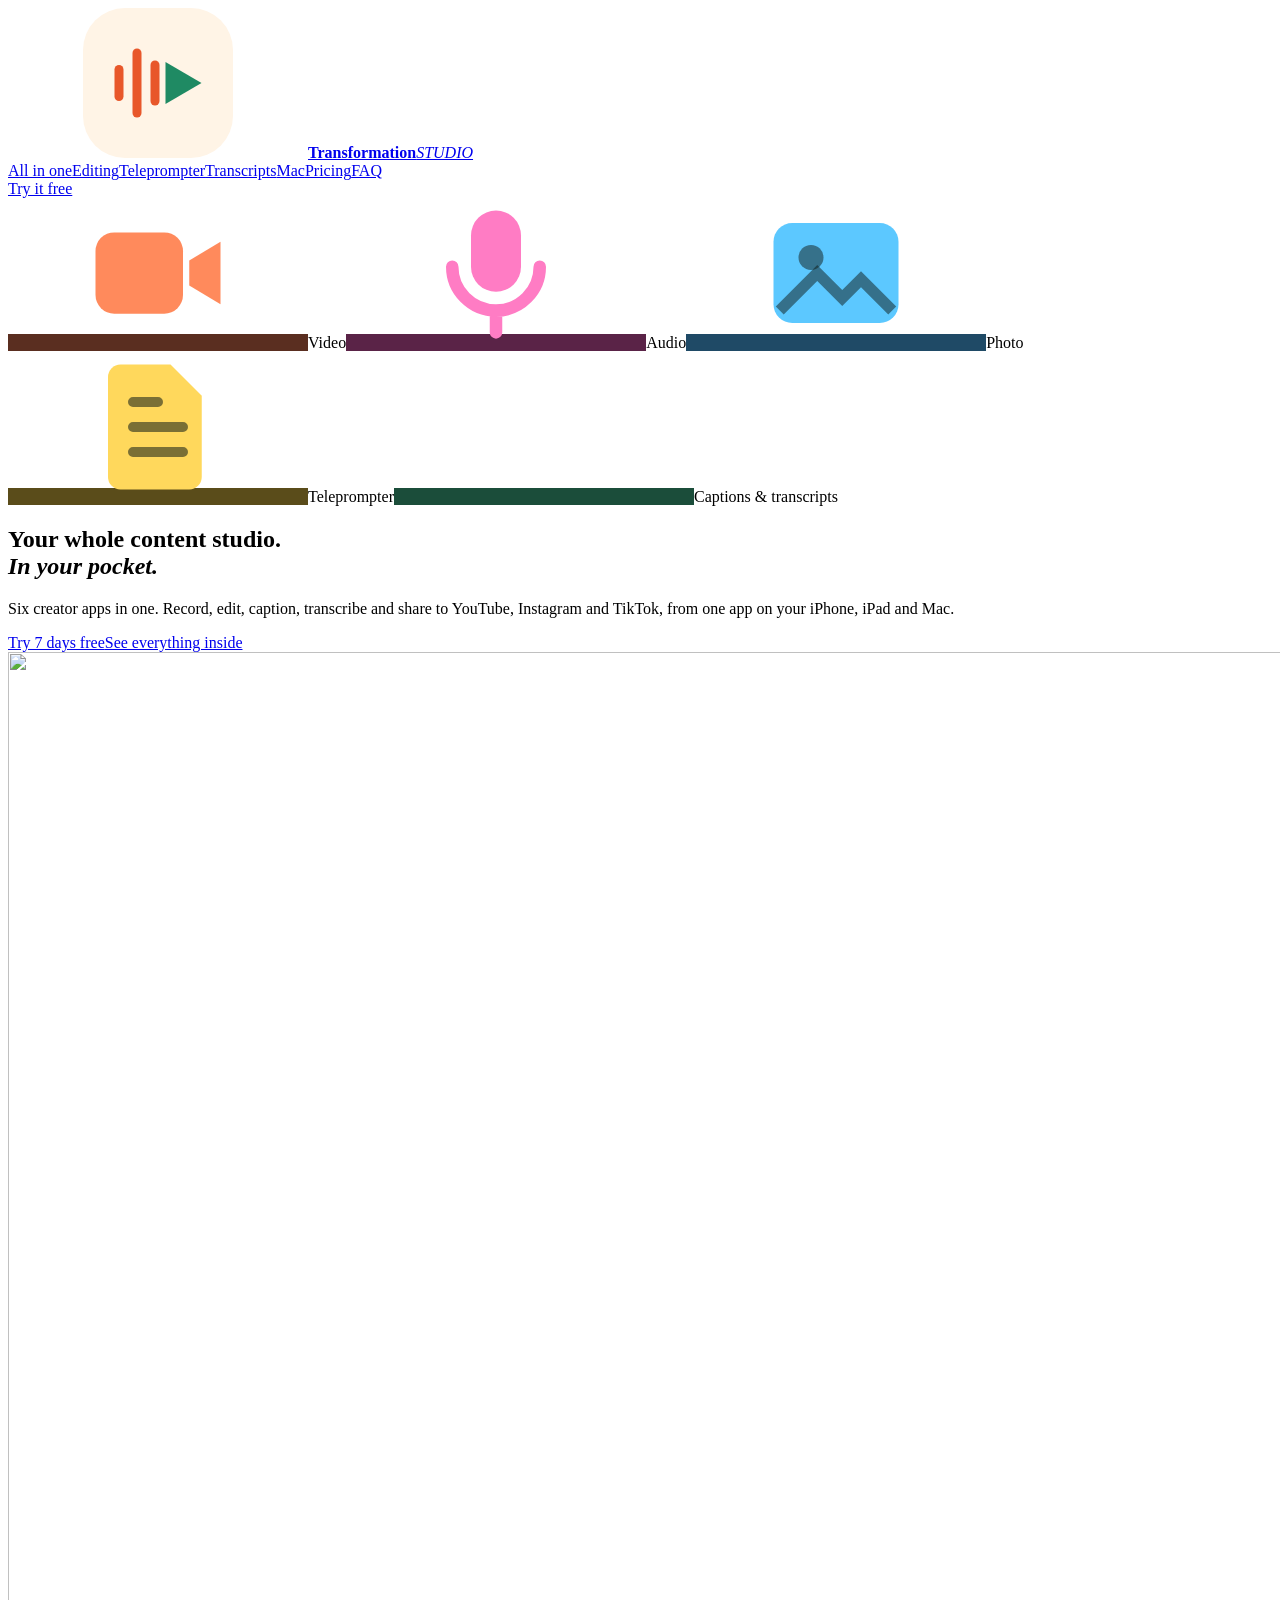
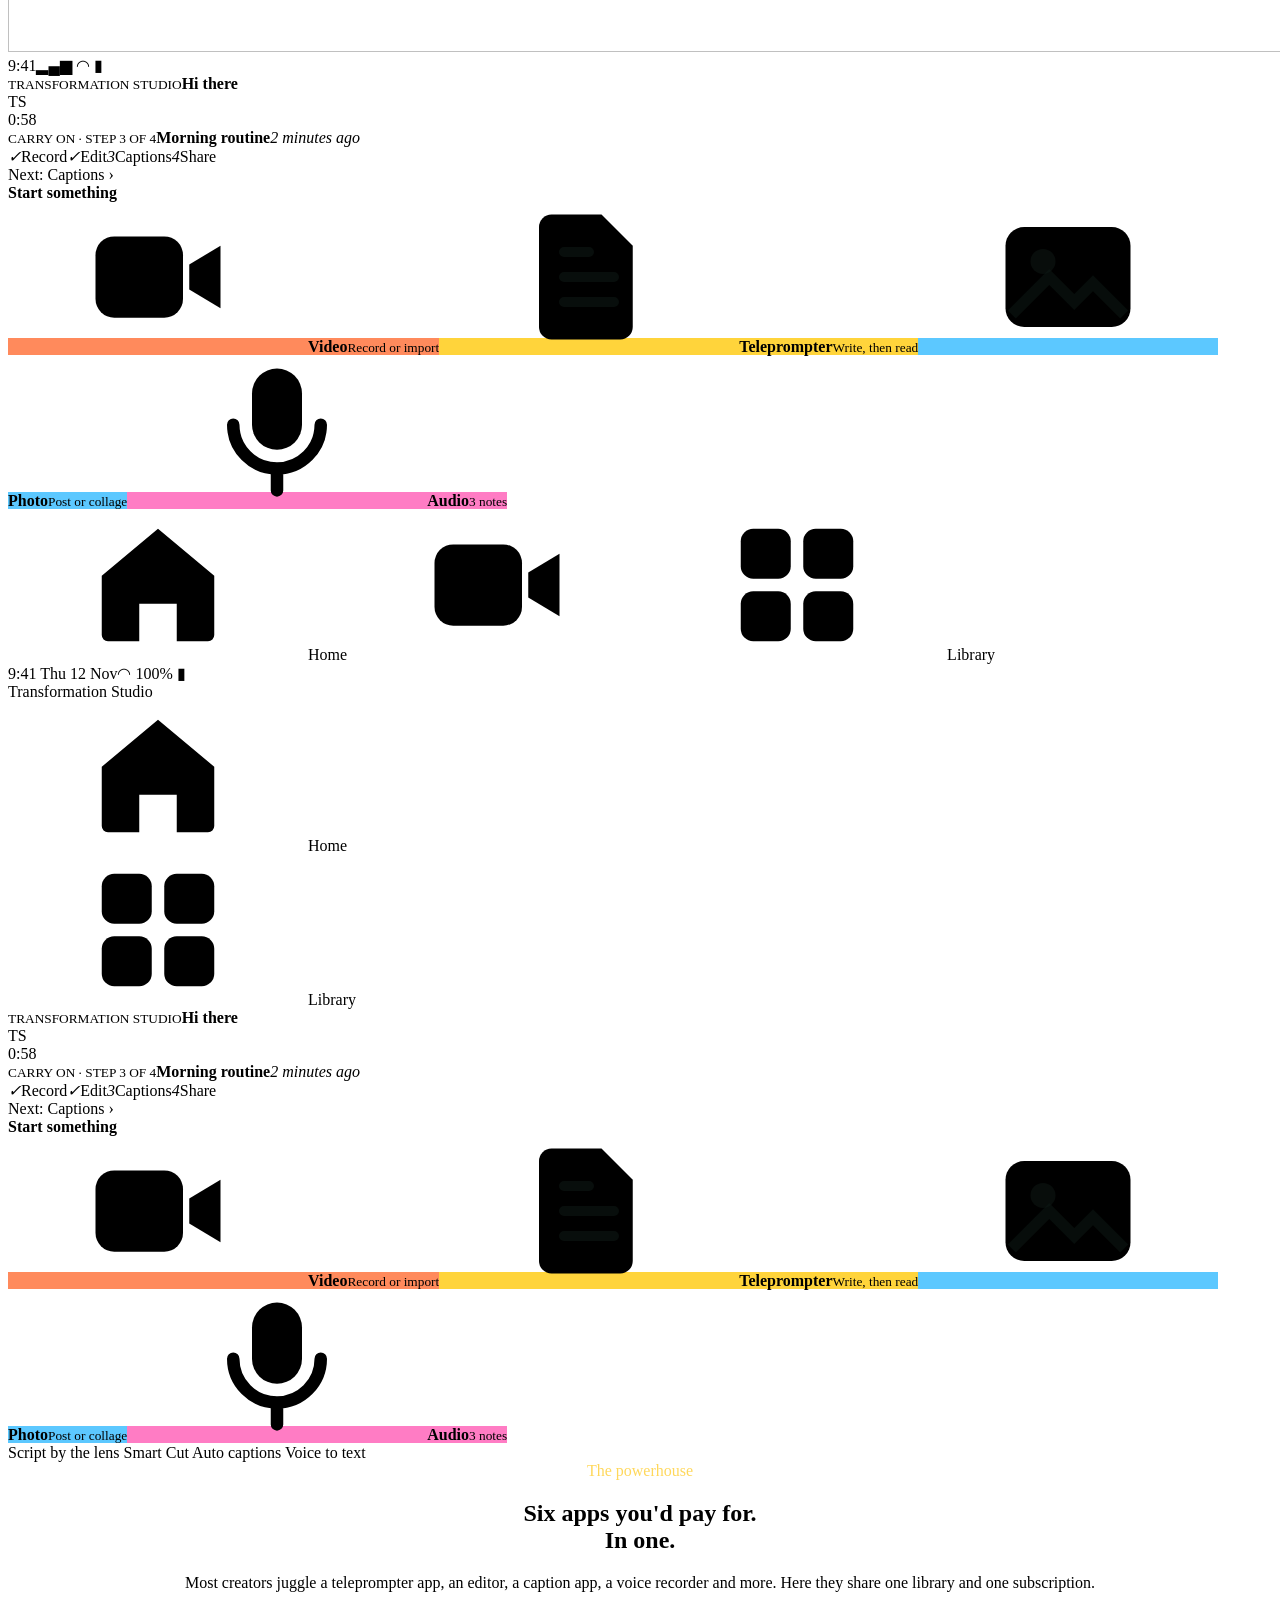
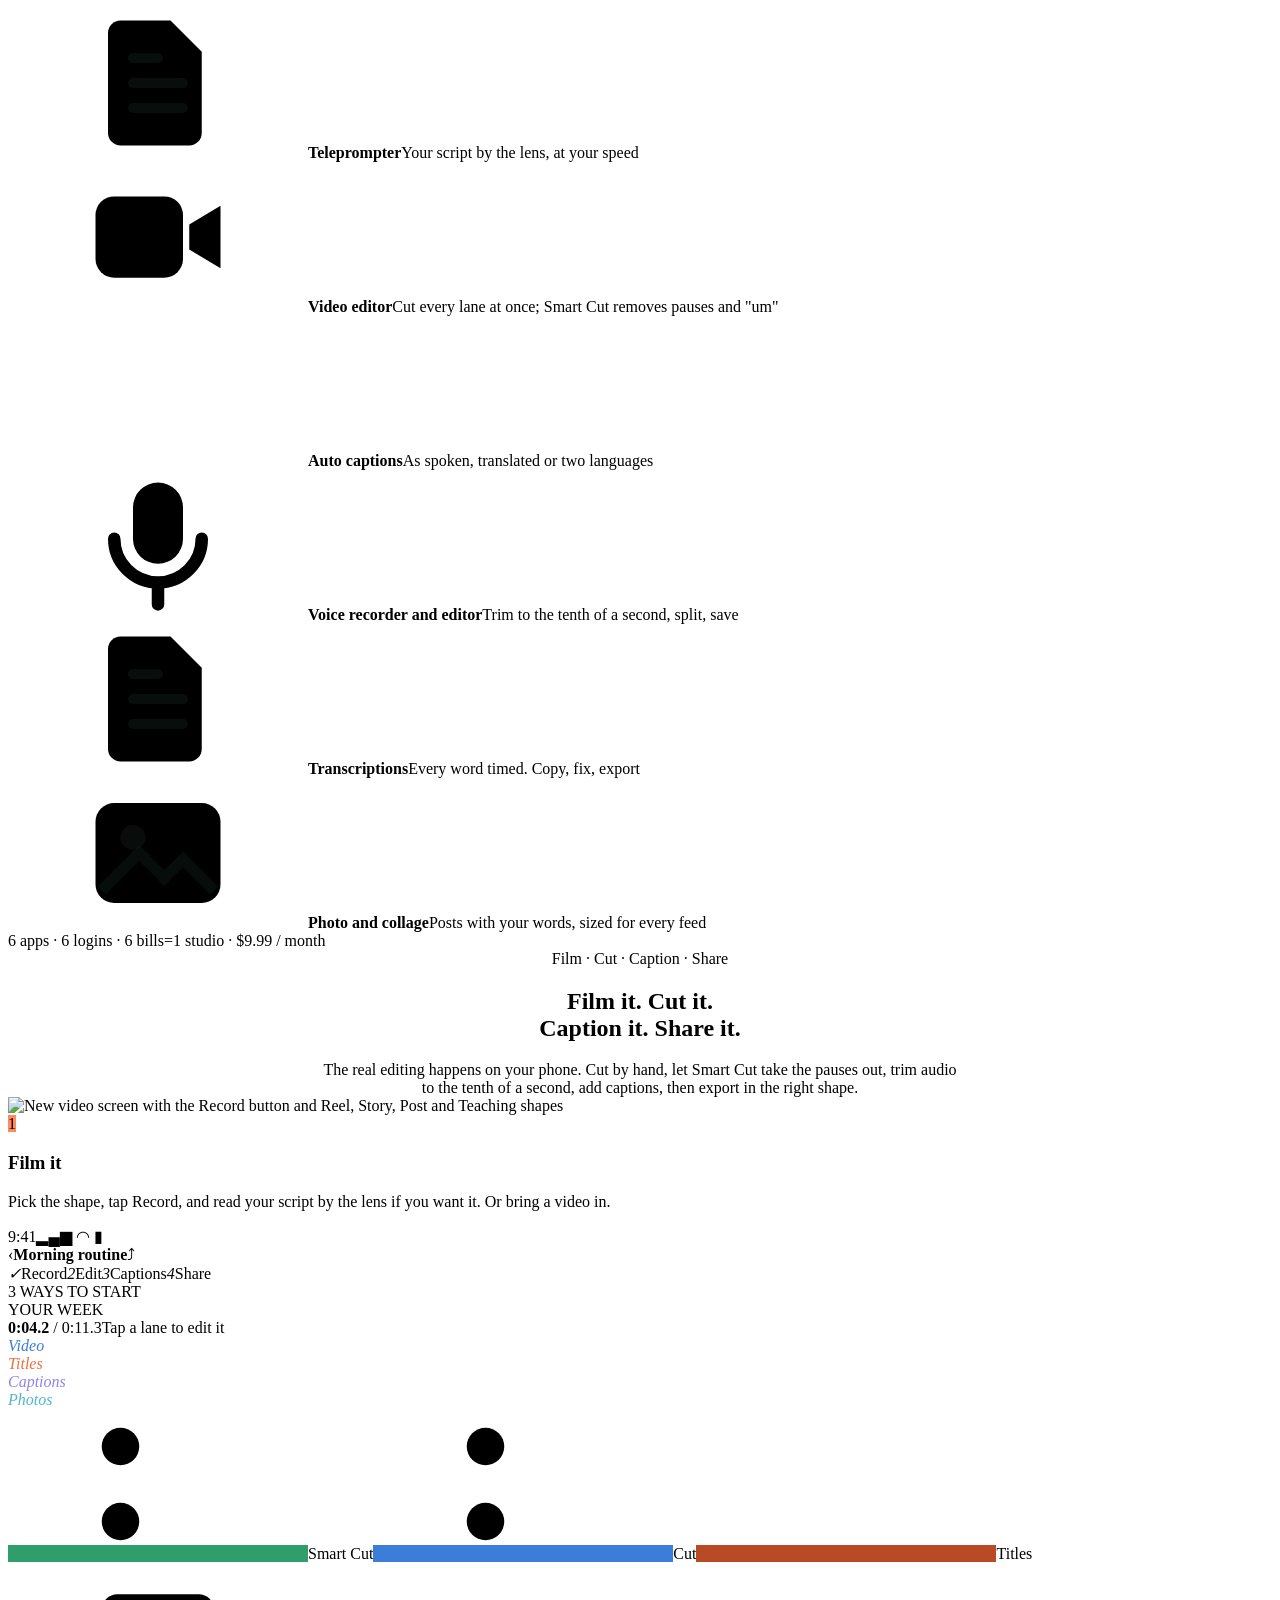
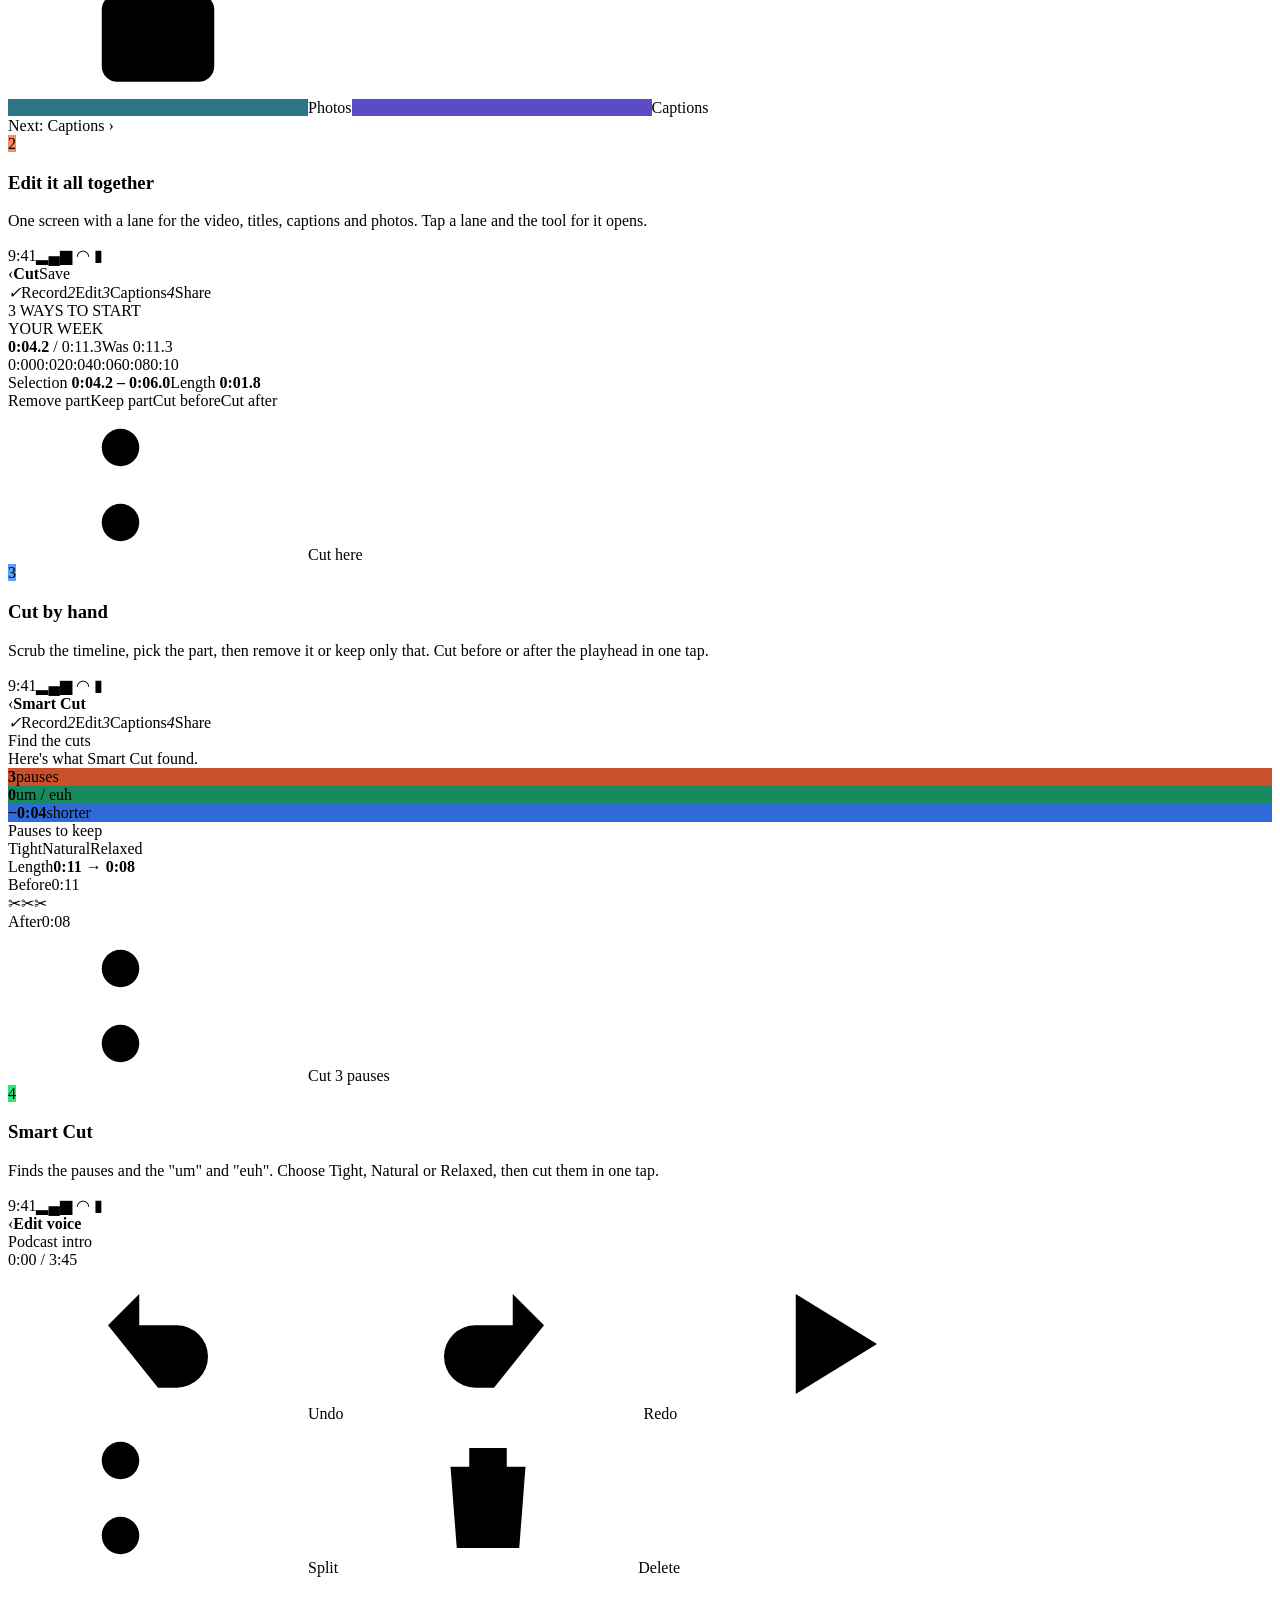
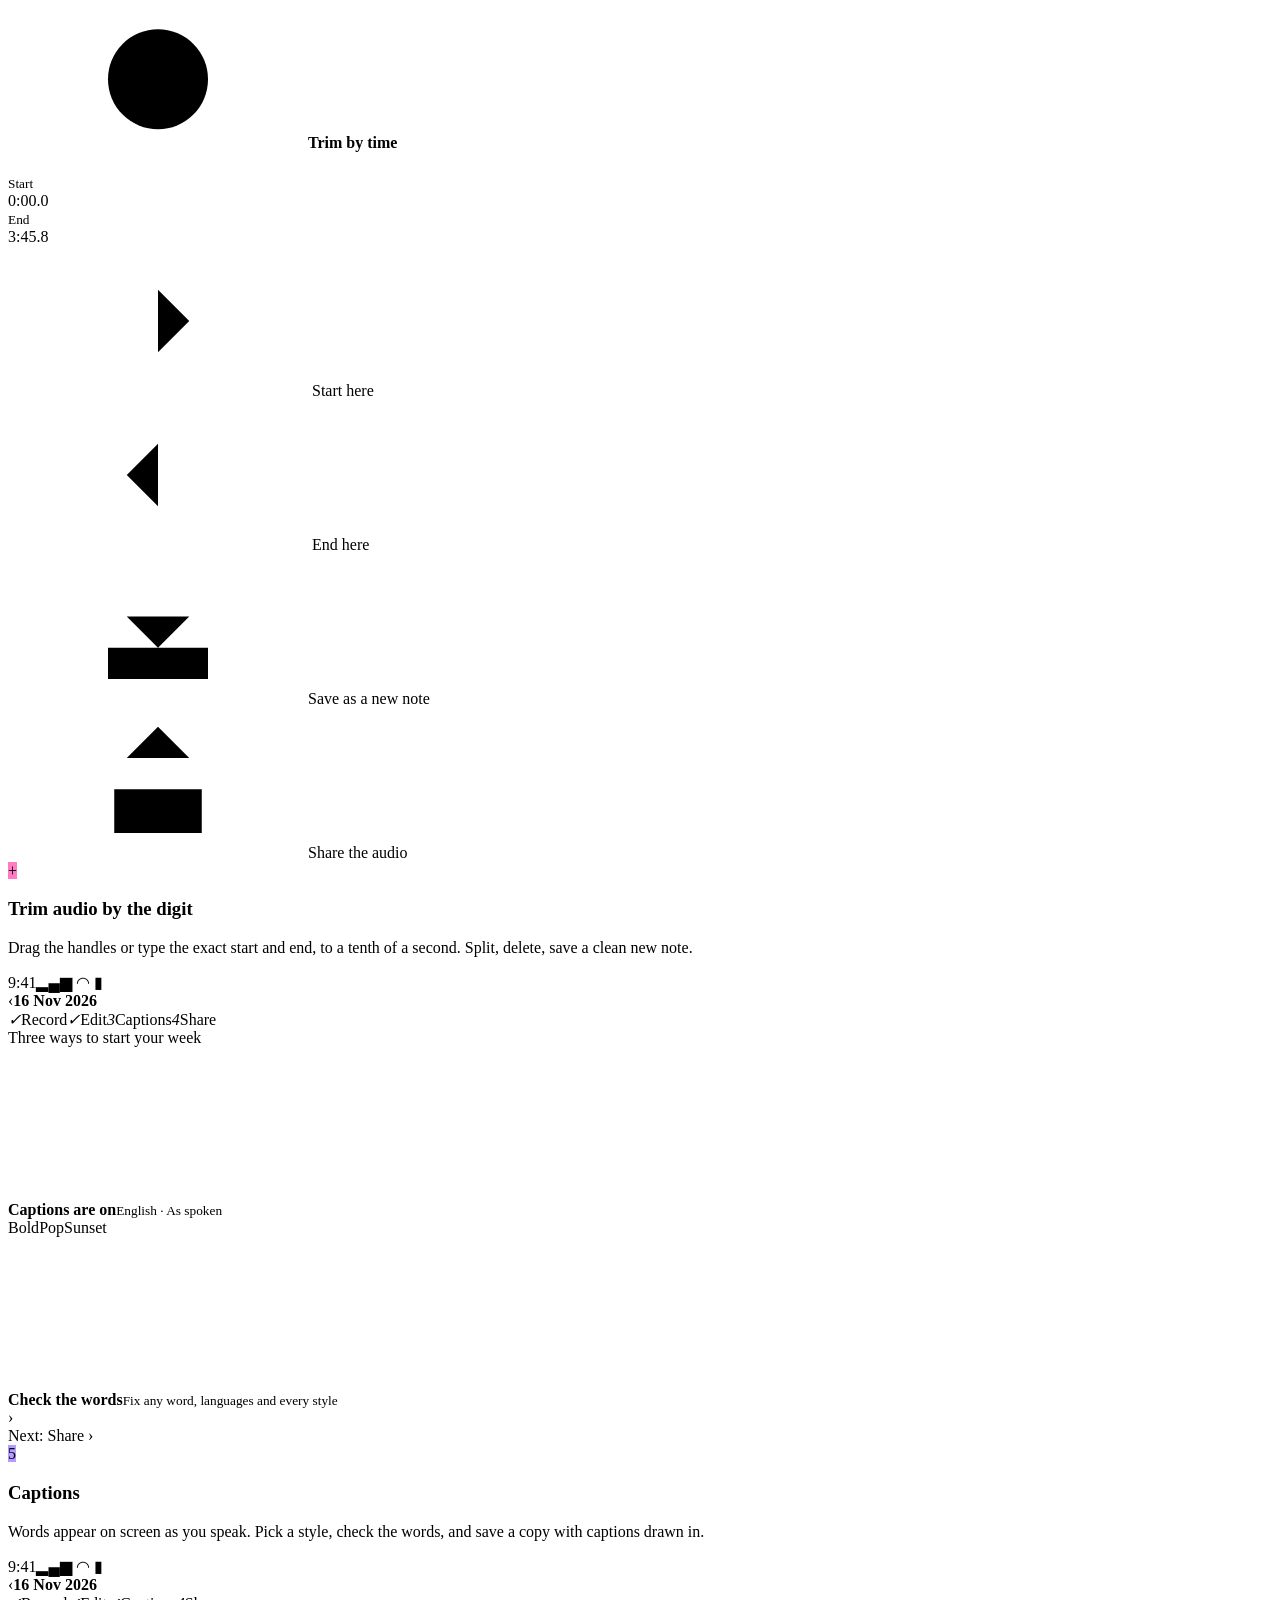
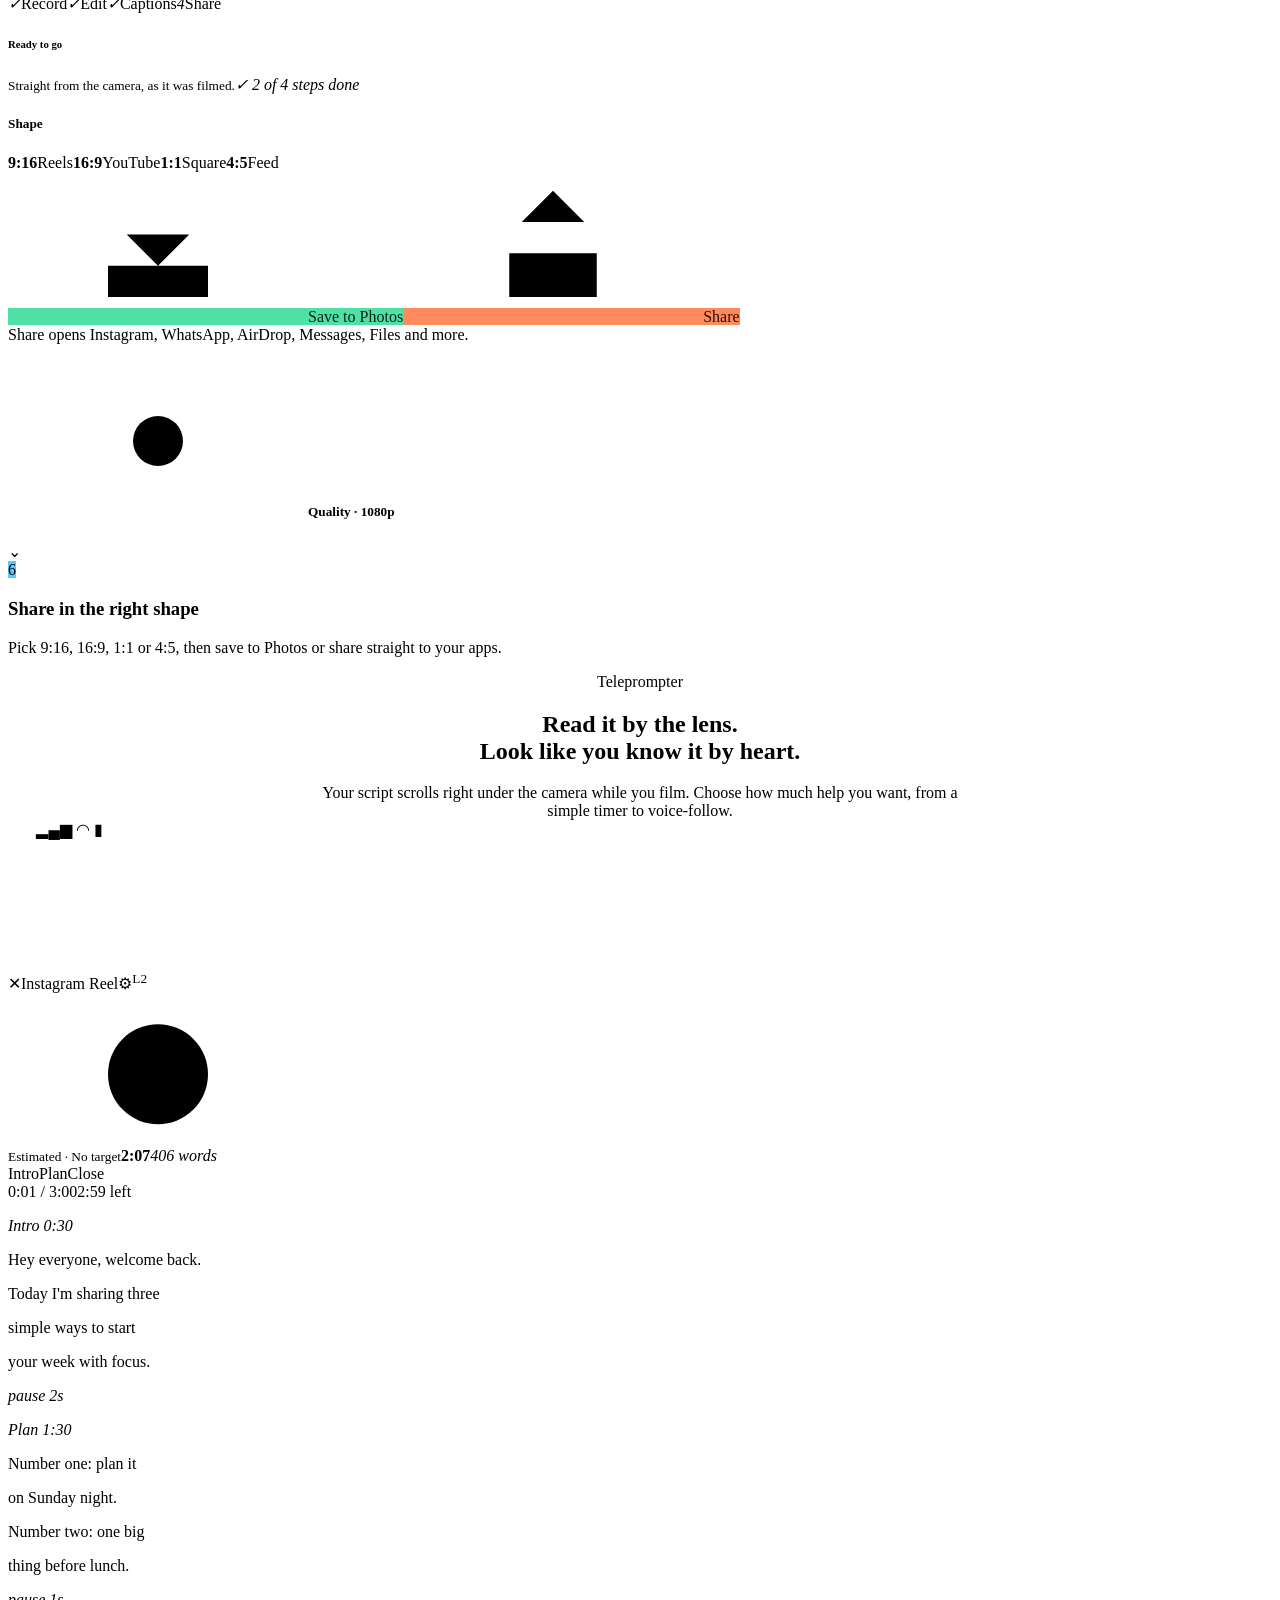
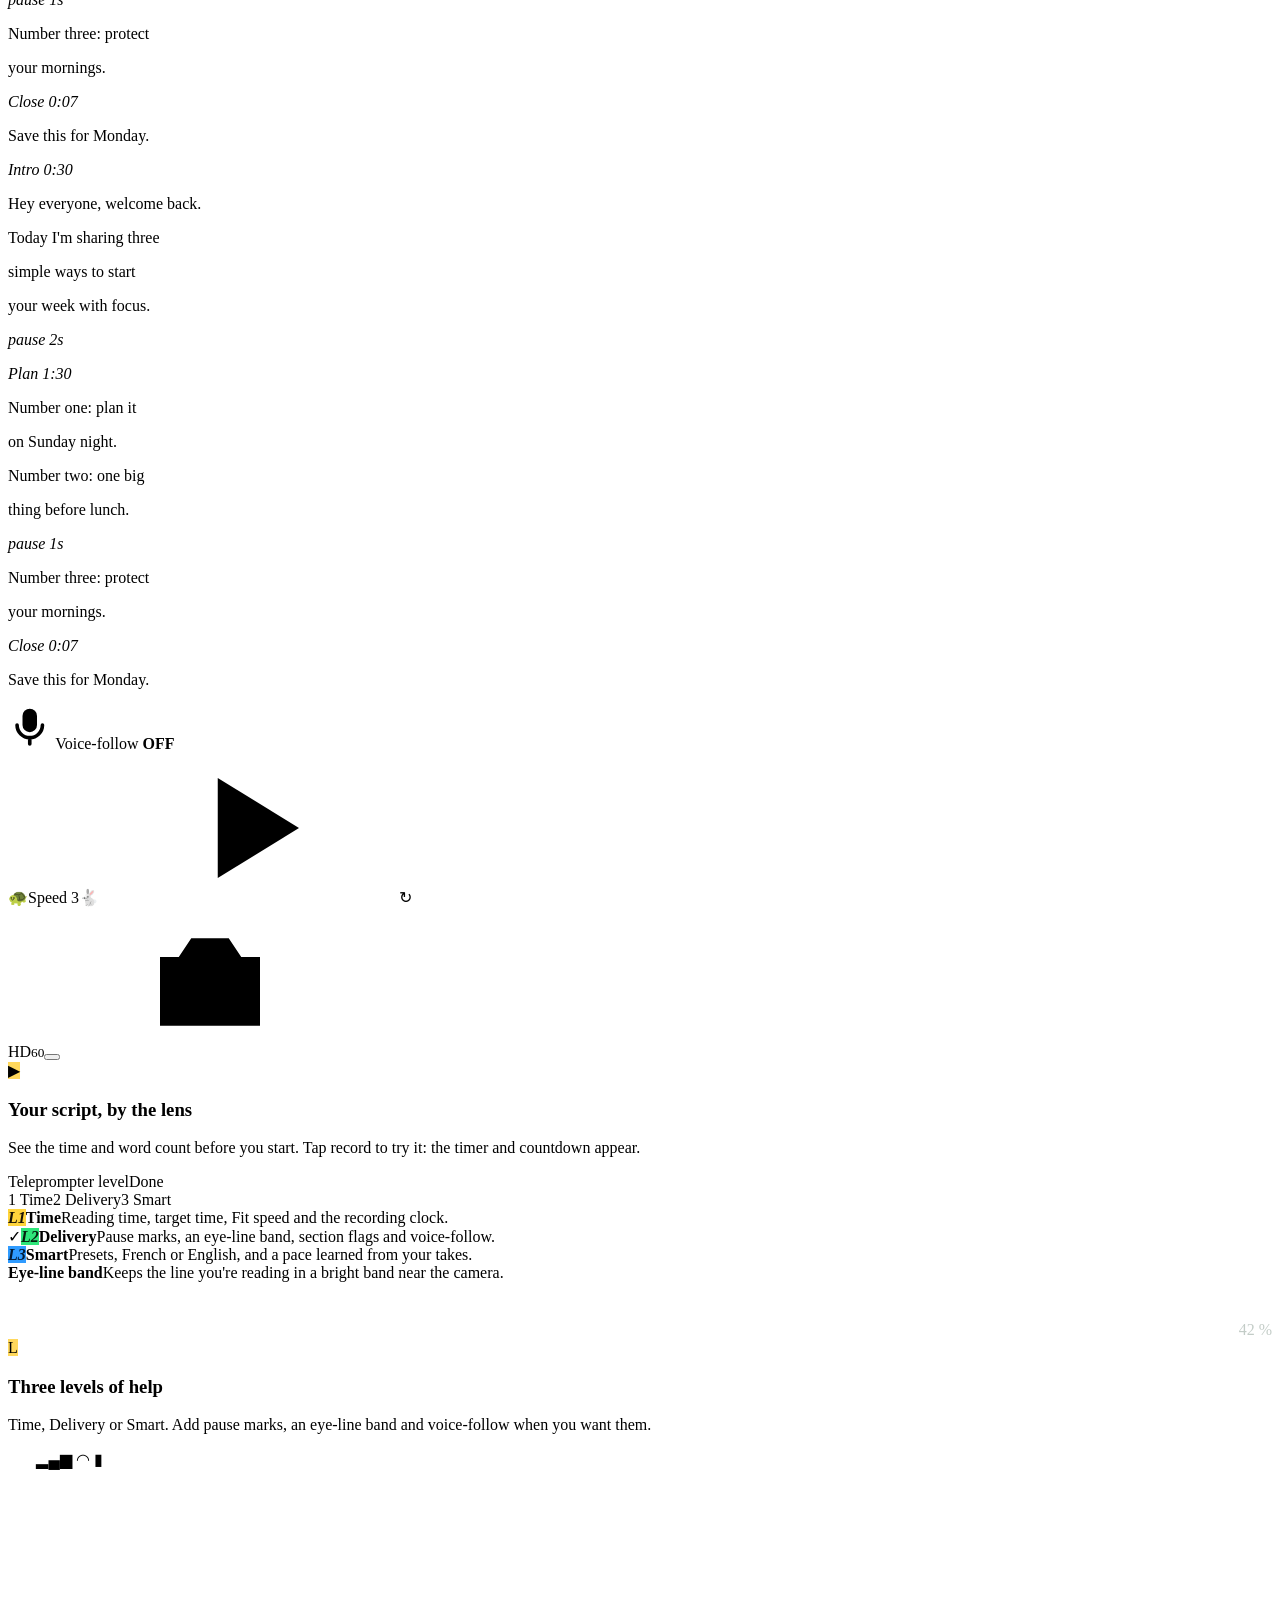
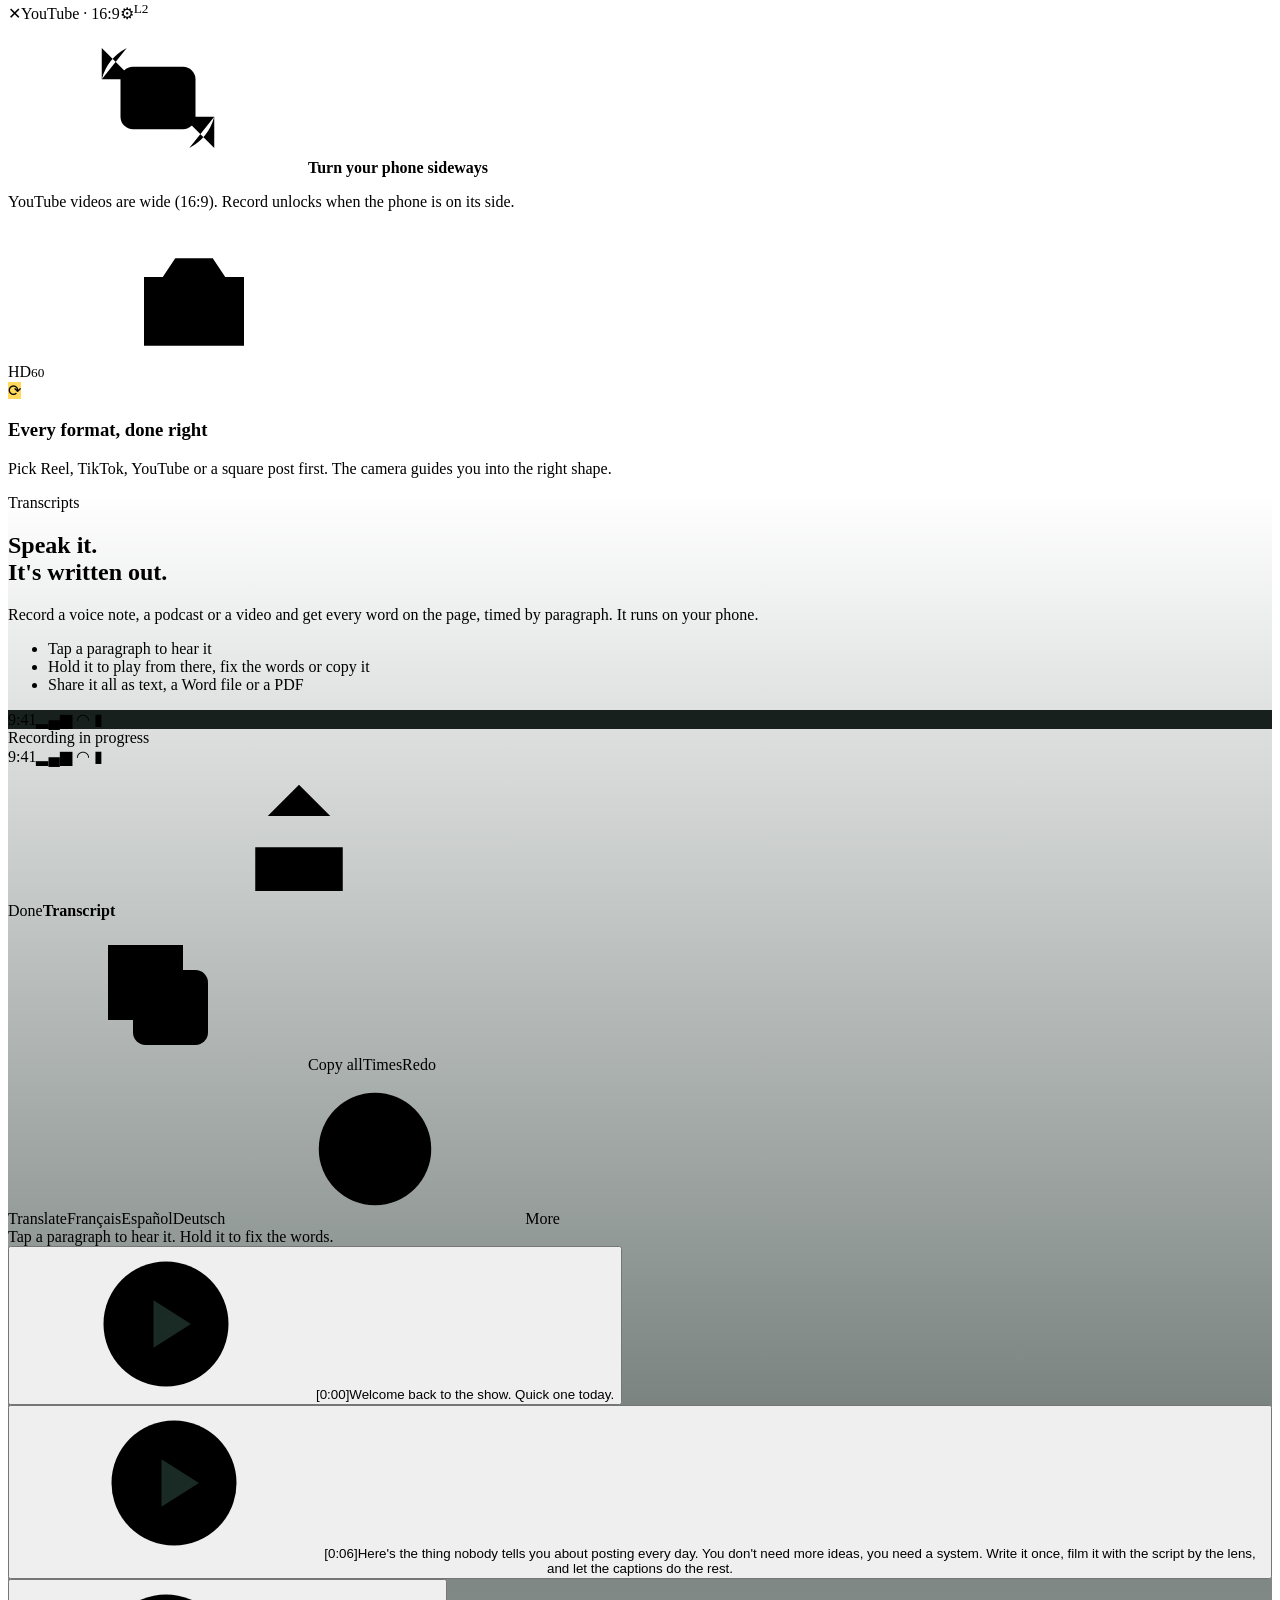
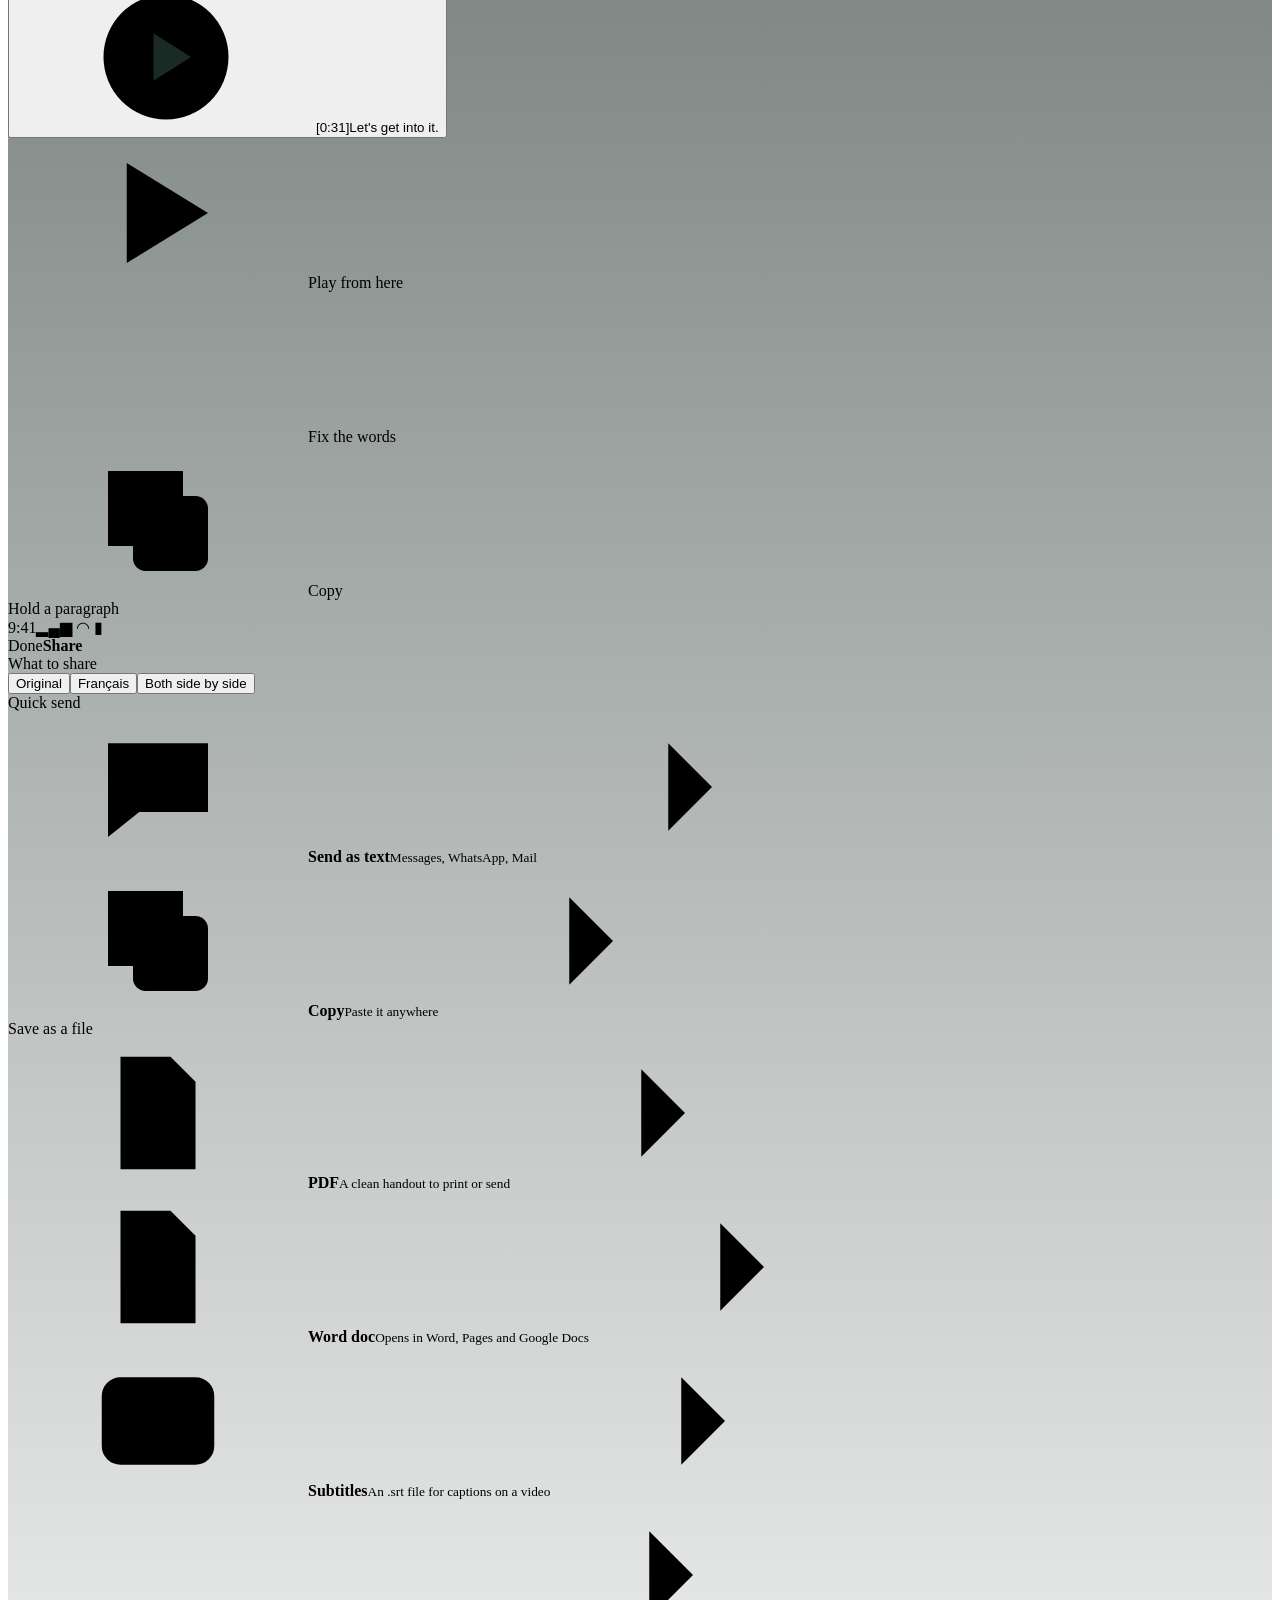
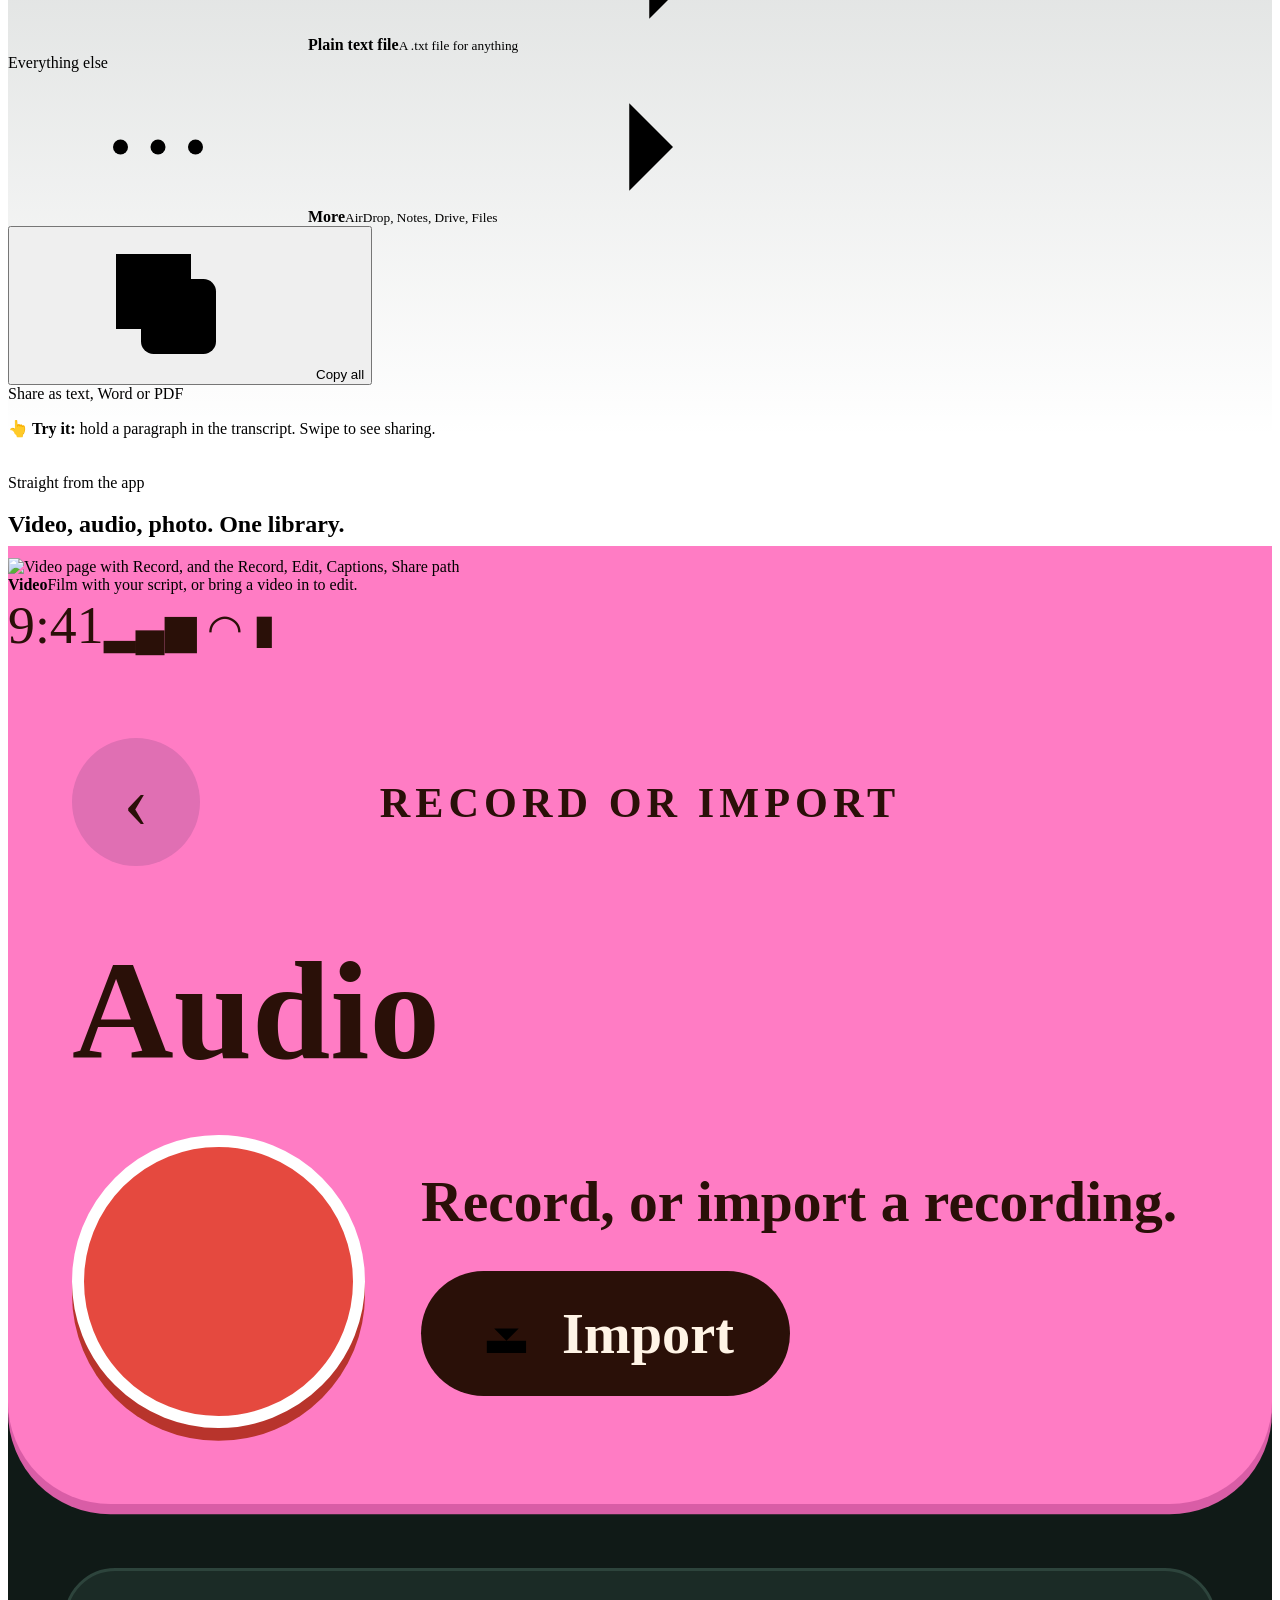
==== commit 89af2de7: "Site: match transformationsolutions.site Pages, images, styles and scripts copied from transformatio" ====
--- a/site/index.html
+++ b/site/index.html
@@ -3,32 +3,35 @@
 <head>
 <meta charset="utf-8">
 <meta name="viewport" content="width=device-width, initial-scale=1">
-<title>Transformation Studio: One video. One post. Reaching many.</title>
-<meta name="description" content="Film with a teleprompter, cut, caption, transcribe, edit photos and voice notes, all in one app for iPhone, iPad and Mac. Try it free for 7 days. Built by a missionary, for the mission field.">
+<title>Transformation Studio — 6 creator apps in one</title>
+<meta name="description" content="Record, edit, caption and transcribe videos for YouTube and social media on iPhone, iPad and Mac. One app, 7 days free.">
 <link rel="canonical" href="https://transformationstudio.site/">
+<link rel="alternate" hreflang="en" href="https://transformationstudio.site/">
+<link rel="alternate" hreflang="x-default" href="https://transformationstudio.site/">
 <meta property="og:type" content="website">
 <meta property="og:site_name" content="Transformation Studio">
-<meta property="og:title" content="Transformation Studio: One video. One post. Reaching many.">
-<meta property="og:description" content="Film with a teleprompter, cut, caption, transcribe, edit photos and voice notes, all in one app for iPhone, iPad and Mac. Try it free for 7 days.">
+<meta property="og:locale" content="en_US">
+<meta property="og:title" content="Transformation Studio — 6 creator apps in one">
+<meta property="og:description" content="Record, edit, caption and transcribe videos for YouTube and social media on iPhone, iPad and Mac. One app, 7 days free.">
 <meta property="og:url" content="https://transformationstudio.site/">
-<meta property="og:image" content="https://transformationstudio.site/assets/img/share-build47.jpg">
+<meta property="og:image" content="https://transformationstudio.site/assets/img/og-transformation-studio.jpg">
 <meta property="og:image:width" content="1200">
 <meta property="og:image:height" content="630">
-<meta property="og:image:alt" content="One video. One post. Reaching many. Transformation Studio on iPhone with the Video, Voice, Photo and Teleprompter tools.">
+<meta property="og:image:alt" content="Your whole content studio in your pocket. Transformation Studio on iPhone, iPad and Mac.">
 <meta name="twitter:card" content="summary_large_image">
-<meta name="twitter:title" content="Transformation Studio: One video. One post. Reaching many.">
-<meta name="twitter:description" content="Film with a teleprompter, cut, caption, transcribe, edit photos and voice notes, all in one app for iPhone, iPad and Mac. Try it free for 7 days.">
-<meta name="twitter:image" content="https://transformationstudio.site/assets/img/share-build47.jpg">
+<meta name="twitter:title" content="Transformation Studio — 6 creator apps in one">
+<meta name="twitter:description" content="Record, edit, caption and transcribe videos for YouTube and social media on iPhone, iPad and Mac. One app, 7 days free.">
+<meta name="twitter:image" content="https://transformationstudio.site/assets/img/og-transformation-studio.jpg">
 <meta name="theme-color" content="#0F1A16">
 <link rel="icon" href="/favicon.ico" sizes="32x32">
 <link rel="icon" href="/favicon.svg" type="image/svg+xml">
 <link rel="apple-touch-icon" href="/apple-touch-icon.png">
 <link rel="manifest" href="/site.webmanifest">
-<script type="application/ld+json">{"@context": "https://schema.org", "@type": "SoftwareApplication", "name": "Transformation Studio", "description": "Film with a teleprompter, cut, caption, transcribe, edit photos and voice notes, all in one app for iPhone, iPad and Mac.", "url": "https://transformationstudio.site/", "image": "https://transformationstudio.site/assets/img/share-build47.jpg", "applicationCategory": "MultimediaApplication", "operatingSystem": "iOS, iPadOS, macOS", "offers": [{"@type": "Offer", "name": "Monthly", "price": "9.99", "priceCurrency": "USD", "category": "subscription", "description": "$9.99 per month after a 7-day free trial"}, {"@type": "Offer", "name": "Yearly", "price": "99.99", "priceCurrency": "USD", "category": "subscription", "description": "$99.99 per year after a 7-day free trial"}], "author": {"@type": "Person", "name": "Ryan Caley"}}</script>
+<script type="application/ld+json">{"@context":"https://schema.org","@type":"SoftwareApplication","name":"Transformation Studio","description":"Record, edit, caption and transcribe videos for YouTube and social media on iPhone, iPad and Mac. One app, 7 days free.","url":"https://transformationstudio.site/","image":"https://transformationstudio.site/assets/img/og-transformation-studio.jpg","applicationCategory":"MultimediaApplication","operatingSystem":"iOS, iPadOS, macOS","inLanguage":"en","offers":[{"@type":"Offer","name":"Monthly","price":"9.99","priceCurrency":"USD","category":"subscription","description":"$9.99 per month after a 7-day free trial"},{"@type":"Offer","name":"Yearly","price":"99.99","priceCurrency":"USD","category":"subscription","description":"$99.99 per year after a 7-day free trial"}],"publisher":{"@type":"Organization","name":"Transformation Solutions","url":"https://transformationstudio.site/","email":"admin@transformationsolutions.site","address":{"@type":"PostalAddress","addressCountry":"FR"}}}</script>
 <link rel="preload" href="/assets/fonts/Fraunces.woff2" as="font" type="font/woff2" crossorigin>
 <link rel="preload" href="/assets/fonts/DMSans.woff2" as="font" type="font/woff2" crossorigin>
-<link rel="preload" as="image" type="image/webp" href="/assets/img/build47/home-360.webp" imagesrcset="/assets/img/build47/home-360.webp 360w, /assets/img/build47/home-720.webp 720w" imagesizes="(min-width:760px) 21vw, 42vw" fetchpriority="high">
-<link rel="stylesheet" href="/assets/css/site-b48.css">
+<link rel="preload" as="image" type="image/jpeg" href="/assets/img/mac-home-b21-900.jpg" imagesrcset="/assets/img/mac-home-b21-900.jpg 900w, /assets/img/mac-home-b21.jpg 1800w" imagesizes="(min-width:900px) 690px, (min-width:600px) 57vw, 80vw" fetchpriority="high">
+<link rel="stylesheet" href="/assets/css/site.css">
 </head>
 <body>
 <svg width="0" height="0" style="position:absolute" aria-hidden="true">
@@ -74,29 +77,13 @@
 <symbol id="i-more" viewBox="0 0 24 24"><circle cx="6" cy="12" r="1.2"/><circle cx="12" cy="12" r="1.2"/><circle cx="18" cy="12" r="1.2"/></symbol>
 <symbol id="i-globe" viewBox="0 0 24 24"><circle cx="12" cy="12" r="9"/><path d="M3 12h18M12 3c3 3 3 15 0 18M12 3c-3 3-3 15 0 18"/></symbol>
 <symbol id="i-chev" viewBox="0 0 24 24"><path d="M9 5l7 7-7 7"/></symbol>
-<symbol id="i-gear" viewBox="0 0 24 24"><circle cx="12" cy="12" r="3"/><path d="M12 2v3M12 19v3M4.2 4.2l2.1 2.1M17.7 17.7l2.1 2.1M2 12h3M19 12h3M4.2 19.8l2.1-2.1M17.7 6.3l2.1-2.1"/></symbol>
-<symbol id="i-looks" viewBox="0 0 24 24"><circle cx="12" cy="9" r="5"/><circle cx="8.5" cy="15" r="5"/><circle cx="15.5" cy="15" r="5"/></symbol>
-<symbol id="i-split" viewBox="0 0 24 24"><path d="M3 12h18M7 8l-4 4 4 4M17 8l4 4-4 4"/></symbol>
-<symbol id="i-trim" viewBox="0 0 24 24"><rect x="6" y="5" width="12" height="14" rx="2"/><path d="M3 9l3 3-3 3M21 9l-3 3 3 3"/></symbol>
-<symbol id="i-add" viewBox="0 0 24 24"><rect x="3" y="7" width="14" height="14" rx="2"/><path d="M7 3h14v14M10 11v6M7 14h6"/></symbol>
-<symbol id="i-zoom" viewBox="0 0 24 24"><circle cx="11" cy="11" r="7"/><path d="M21 21l-5-5M11 8v6M8 11h6"/></symbol>
-<symbol id="i-cc" viewBox="0 0 24 24"><rect x="3" y="5" width="18" height="13" rx="3"/><path d="M7 10h10M7 13.5h6M9 18l-2 3"/></symbol>
-<symbol id="i-aa" viewBox="0 0 24 24"><path d="M4 18L9 6l5 12M5.6 14h6.8M15 18v-5a3 3 0 0 1 6 0v5M15 15.5h6"/></symbol>
-<symbol id="i-check" viewBox="0 0 24 24"><path d="M5 12l5 5 9-10"/></symbol>
-<symbol id="i-flag" viewBox="0 0 24 24"><path d="M5 21V4h11l-2 4 2 4H5"/></symbol>
-<symbol id="i-speed" viewBox="0 0 24 24"><circle cx="12" cy="13" r="8"/><path d="M12 13l4-3M9 2h6"/></symbol>
-<symbol id="i-level" viewBox="0 0 24 24"><path d="M9 6h11M9 12h11M9 18h11M4 5v3M3 12h2.5L3 15h3M3.5 17h2v4h-2"/></symbol>
-<symbol id="i-word" viewBox="0 0 24 24"><path d="M6 3h8l4 4v14H6z"/><path d="M8.5 11l1.5 6 2-5 2 5 1.5-6"/></symbol>
-<symbol id="i-wave" viewBox="0 0 24 24"><path d="M4 10v4M8 7v10M12 4v16M16 8v8M20 11v2"/></symbol>
-<symbol id="i-spark" viewBox="0 0 24 24"><path d="M12 3l1.8 5.2L19 10l-5.2 1.8L12 17l-1.8-5.2L5 10l5.2-1.8zM19 15l.8 2.2L22 18l-2.2.8L19 21l-.8-2.2L16 18l2.2-.8z"/></symbol>
-<symbol id="i-txt" viewBox="0 0 24 24"><path d="M6 3h8l4 4v14H6z"/><path d="M9 12h6M9 15h6M9 18h4"/></symbol>
 </svg>
 
 <header class="nav">
   <div class="wrap">
     <a class="logo" href="#top" aria-label="Transformation Studio home"><svg><use href="#logo"/></svg><span class="wordmark"><b>Transformation</b><i>STUDIO</i></span></a>
-    <nav class="nav-links" aria-label="Main"><a href="#all">All in one</a><a href="#edit">Editing</a><a href="#prompter">Teleprompter</a><a href="#voice">Transcripts</a><a href="#mac">Mac</a><a href="#founding">Founding 100</a><a href="#pricing">Pricing</a><a href="#story">Our story</a></nav>
-    <a class="btn btn-primary" href="#pricing" data-join>Try it free</a>
+    <nav class="nav-links" aria-label="Main"><a href="#all">All in one</a><a href="#edit">Editing</a><a href="#prompter">Teleprompter</a><a href="#voice">Transcripts</a><a href="#mac">Mac</a><a href="#pricing">Pricing</a><a href="#faq">FAQ</a></nav>
+    <a class="btn btn-primary" href="#pricing" data-store="ios">Try it free</a>
   </div>
 </header>
 
@@ -104,32 +91,38 @@
 <!-- ================= HERO: one collage picture ================= -->
 <section class="hero">
   <div class="wrap">
-    <div class="kinds" aria-label="What's inside"><span><i style="background:#5A2E20;color:#FF8A5C"><svg><use href="#f-video"/></svg></i>Video</span><span><i style="background:#5A2347;color:#FF7CC4"><svg><use href="#f-mic"/></svg></i>Voice</span><span><i style="background:#1F4A66;color:#5CC8FF"><svg><use href="#f-photo"/></svg></i>Photo</span><span><i style="background:#5A4C1A;color:#FFD85C"><svg><use href="#f-doc"/></svg></i>Teleprompter</span><span><i style="background:#1B4D3A;color:#5CE0A6"><svg class="i"><use href="#i-lines"/></svg></i>Captions &amp; transcripts</span></div>
-    <h1><span class="nw">One video.</span> <span class="nw">One post.</span><br><em>Reaching many.</em></h1>
-    <p class="lead">Many creator apps in one studio. Film with a teleprompter, cut, caption, transcribe and post to YouTube, Instagram and TikTok. On iPhone, iPad and Mac, with one subscription.</p>
-    <div class="cta"><a class="btn btn-primary" href="#pricing" data-join>Try it free for 7 days</a><a class="btn btn-ghost" href="#all">See everything inside</a></div>
-  </div>
-
-  <div class="wrap"><div class="stage" role="group" aria-label="Transformation Studio on Mac, iPhone and iPad">
-    <div class="st-mac"><div class="mac"><div class="lid"><picture><source type="image/webp" srcset="/assets/img/build47/m48-home-900.webp 900w, /assets/img/build47/m48-home-1800.webp 1800w" sizes="(min-width:900px) 690px, (min-width:600px) 57vw, 80vw"><img decoding="async" src="/assets/img/build47/m48-home-900.jpg" alt="The Transformation Studio Mac app on Home." width="1800" height="1022"></picture></div><div class="base"></div></div></div>
-
-    <div class="st-phone"><div class="phone"><picture><source type="image/webp" srcset="/assets/img/build47/home-360.webp 360w, /assets/img/build47/home-720.webp 720w" sizes="(min-width:760px) 21vw, 42vw"><img src="/assets/img/build47/home-360.png" alt="Transformation Studio on iPhone: Home with a Carry on card and the Video, Teleprompter, Photo and Voice tiles." width="360" height="783" fetchpriority="high"></picture></div></div>
-
-    <div class="st-ipad"><div class="ipad"><picture><source type="image/webp" srcset="/assets/img/build47/ipad43-900.webp 900w, /assets/img/build47/ipad43-1600.webp 1600w" sizes="(min-width:760px) 24vw, 44vw"><img decoding="async" loading="lazy" src="/assets/img/build47/ipad43-900.jpg" alt="Transformation Studio on iPad: Home with a sidebar and the four tool tiles." width="1600" height="1200"></picture></div></div>
+    <div class="kinds" aria-label="What's inside"><span><i style="background:#5A2E20;color:#FF8A5C"><svg><use href="#f-video"/></svg></i>Video</span><span><i style="background:#5A2347;color:#FF7CC4"><svg><use href="#f-mic"/></svg></i>Audio</span><span><i style="background:#1F4A66;color:#5CC8FF"><svg><use href="#f-photo"/></svg></i>Photo</span><span><i style="background:#5A4C1A;color:#FFD85C"><svg><use href="#f-doc"/></svg></i>Teleprompter</span><span><i style="background:#1B4D3A;color:#5CE0A6"><svg class="i"><use href="#i-lines"/></svg></i>Captions &amp; transcripts</span></div>
+    <h1>Your whole content studio.<br><em>In your pocket.</em></h1>
+    <p class="lead">Six creator apps in one. Record, edit, caption, transcribe and share to YouTube, Instagram and TikTok, from one app on your iPhone, iPad and Mac.</p>
+    <div class="cta"><a class="btn btn-primary" href="#pricing" data-store="ios">Try 7 days free</a><a class="btn btn-ghost" href="#all">See everything inside</a></div>
+  </div>
+
+  <div class="wrap"><div class="stage" role="img" aria-label="Transformation Studio on Mac, iPhone and iPad">
+    <div class="st-mac mac"><div class="lid"><picture><img src="/assets/img/mac-home-b21.jpg" srcset="/assets/img/mac-home-b21-900.jpg 900w, /assets/img/mac-home-b21.jpg 1800w" sizes="(min-width:900px) 690px, (min-width:600px) 57vw, 80vw" alt="" width="1800" height="1000" fetchpriority="high"></picture></div><div class="base"></div></div>
+
+    <div class="st-phone"><div class="phone"><div class="scr">
+      <div class="sb"><span>9:41</span><i class="isl"></i><span class="ic">▂▄▆ ◠ ▮</span></div>
+      <div class="hi"><div><small>TRANSFORMATION STUDIO</small><b>Hi there</b></div><span class="av">TS</span></div><div class="carry"><div class="cr-top"><div class="cr-th"><span class="dur">0:58</span></div><div class="cr-t"><small>CARRY ON · STEP 3 OF 4</small><b>Morning routine</b><em>2 minutes ago</em></div></div><div class="path onc"><span class="d"><i>✓</i>Record</span><span class="d"><i>✓</i>Edit</span><span class="a"><i>3</i>Captions</span><span><i>4</i>Share</span></div><div class="nextb">Next: Captions ›</div></div><div class="rowh"><b>Start something</b></div><div class="tiles"><span style="background:#FF8A5C"><svg><use href="#f-video"/></svg><b>Video</b><small>Record or import</small></span><span style="background:#FFD43B"><svg><use href="#f-doc"/></svg><b>Teleprompter</b><small>Write, then read</small></span><span style="background:#5CC8FF"><svg><use href="#f-photo"/></svg><b>Photo</b><small>Post or collage</small></span><span style="background:#FF7CC4"><svg><use href="#f-mic"/></svg><b>Audio</b><small>3 notes</small></span></div>
+      <div class="tabbar"><span class="on"><svg class="i f"><use href="#f-house"/></svg>Home</span><span class="record" aria-label="Record video"><svg class="i f"><use href="#f-video"/></svg></span><span><svg class="i f"><use href="#f-grid"/></svg>Library</span></div>
+    </div></div></div>
+
+    <div class="st-ipad"><div class="ipad"><div class="ih">
+      <div class="ih-sb"><span>9:41  Thu 12 Nov</span><span>◠ 100% ▮</span></div>
+      <div class="ih-side">
+        <div class="ih-title">Transformation Studio</div>
+        <div class="it on"><svg class="i f"><use href="#f-house"/></svg>Home</div>
+        <div class="it"><svg class="i f"><use href="#f-grid"/></svg>Library</div>
+      </div>
+      <div class="ih-main"><div class="ih-in">
+        <div class="hi"><div><small>TRANSFORMATION STUDIO</small><b>Hi there</b></div><span class="av">TS</span></div><div class="carry"><div class="cr-top"><div class="cr-th"><span class="dur">0:58</span></div><div class="cr-t"><small>CARRY ON · STEP 3 OF 4</small><b>Morning routine</b><em>2 minutes ago</em></div></div><div class="path onc"><span class="d"><i>✓</i>Record</span><span class="d"><i>✓</i>Edit</span><span class="a"><i>3</i>Captions</span><span><i>4</i>Share</span></div><div class="nextb">Next: Captions ›</div></div><div class="rowh"><b>Start something</b></div><div class="tiles"><span style="background:#FF8A5C"><svg><use href="#f-video"/></svg><b>Video</b><small>Record or import</small></span><span style="background:#FFD43B"><svg><use href="#f-doc"/></svg><b>Teleprompter</b><small>Write, then read</small></span><span style="background:#5CC8FF"><svg><use href="#f-photo"/></svg><b>Photo</b><small>Post or collage</small></span><span style="background:#FF7CC4"><svg><use href="#f-mic"/></svg><b>Audio</b><small>3 notes</small></span></div>
+      </div></div>
+    </div></div></div>
 
     <span class="chip c1">Script by the lens</span>
     <span class="chip c2">Smart Cut</span>
     <span class="chip c3">Auto captions</span>
     <span class="chip c4">Voice to text</span>
   </div></div>
-</section>
-
-<!-- ================= PERSONAL VIDEO (shown once SITE.storyVideoUrl is set; placeholder on localhost only) ================= -->
-<section id="mission-video" style="padding-top:40px" hidden>
-  <div class="wrap">
-    <div class="sec-head center" style="text-align:center"><h2>Built by a missionary.<br>On the mission field.</h2><p class="lead">A new way to partner with our missionary journey.</p></div>
-    <div class="video"><span class="play"><svg width="34" height="34" viewBox="0 0 24 24" aria-hidden="true"><path d="M8 5l12 7-12 7z" fill="#C8553D"/></svg></span><small>VIDEO COMING SOON</small></div>
-  </div>
 </section>
 
 <!-- ================= ALL IN ONE ================= -->
@@ -140,7 +133,7 @@
       <h2>Six apps you'd pay for.<br>In one.</h2>
       <p class="lead">Most creators juggle a teleprompter app, an editor, a caption app, a voice recorder and more. Here they share one library and one subscription.</p>
     </div>
-    <div class="apps"><div class="app" style="--t:#5A4C1A;--c:#FFD85C"><span class="ic"><svg class=""><use href="#f-doc"/></svg></span><b>Teleprompter</b><span>Your script by the lens, at your speed</span></div><div class="app" style="--t:#5A2E20;--c:#FF8A5C"><span class="ic"><svg class=""><use href="#f-video"/></svg></span><b>Video editor</b><span>Cut every lane at once; Smart Cut removes pauses and "um"</span></div><div class="app" style="--t:#1B4D3A;--c:#5CE0A6"><span class="ic"><svg class="i"><use href="#i-lines"/></svg></span><b>Auto captions</b><span>As spoken, translated or two languages</span></div><div class="app" style="--t:#5A2347;--c:#FF7CC4"><span class="ic"><svg class=""><use href="#f-mic"/></svg></span><b>Voice recorder</b><span>Trim to the tenth of a second, split, save</span></div><div class="app" style="--t:#5A2347;--c:#FF7CC4"><span class="ic"><svg class=""><use href="#f-doc"/></svg></span><b>Transcriptions</b><span>Every word timed. Copy, fix, export</span></div><div class="app" style="--t:#1F4A66;--c:#5CC8FF"><span class="ic"><svg class=""><use href="#f-photo"/></svg></span><b>Photo and collage</b><span>Posts with your words, sized for every feed</span></div>
+    <div class="apps"><div class="app" style="--t:#5A4C1A;--c:#FFD85C"><span class="ic"><svg class=""><use href="#f-doc"/></svg></span><b>Teleprompter</b><span>Your script by the lens, at your speed</span></div><div class="app" style="--t:#5A2E20;--c:#FF8A5C"><span class="ic"><svg class=""><use href="#f-video"/></svg></span><b>Video editor</b><span>Cut every lane at once; Smart Cut removes pauses and "um"</span></div><div class="app" style="--t:#1B4D3A;--c:#5CE0A6"><span class="ic"><svg class="i"><use href="#i-lines"/></svg></span><b>Auto captions</b><span>As spoken, translated or two languages</span></div><div class="app" style="--t:#5A2347;--c:#FF7CC4"><span class="ic"><svg class=""><use href="#f-mic"/></svg></span><b>Voice recorder and editor</b><span>Trim to the tenth of a second, split, save</span></div><div class="app" style="--t:#5A2347;--c:#FF7CC4"><span class="ic"><svg class=""><use href="#f-doc"/></svg></span><b>Transcriptions</b><span>Every word timed. Copy, fix, export</span></div><div class="app" style="--t:#1F4A66;--c:#5CC8FF"><span class="ic"><svg class=""><use href="#f-photo"/></svg></span><b>Photo and collage</b><span>Posts with your words, sized for every feed</span></div>
     </div>
     <div class="equals"><span class="x">6 apps · 6 logins · 6 bills</span><span class="eq">=</span><span class="one">1 studio · $9.99 / month</span></div>
   </div>
@@ -149,67 +142,88 @@
 <!-- ================= EDITING ================= -->
 <section class="edit" id="edit">
   <div class="wrap sec-head center" style="text-align:center">
-    <div class="eyebrow" style="color:var(--video)">Record · Edit · Captions · Share</div>
+    <div class="eyebrow" style="color:var(--video)">Film · Cut · Caption · Share</div>
     <h2>Film it. Cut it.<br>Caption it. Share it.</h2>
-    <p class="lead" style="max-width:640px;margin:14px auto 0">The real editing happens on your phone. Cut by hand to a tenth of a second, let Smart Cut take the pauses out, add captions, then share in the right shape.</p>
+    <p class="lead" style="max-width:640px;margin:14px auto 0">The real editing happens on your phone. Cut by hand, let Smart Cut take the pauses out, trim audio to the tenth of a second, add captions, then export in the right shape.</p>
   </div>
   <div class="steps five auto" id="r-edit" tabindex="0" aria-label="Editing steps">
-    <article class="step"><div class="phone"><picture><source type="image/webp" srcset="/assets/img/build47/video-360.webp 360w, /assets/img/build47/video-720.webp 720w" sizes="(min-width:900px) 260px, 70vw"><img decoding="async" loading="lazy" src="/assets/img/build47/video-360.png" alt="The Video page: Record, Import and With script, then Recent, All and Folders, with the tool dock below." width="360" height="783"></picture></div>
-      <span class="num" style="background:#FF8A5C">1</span><h3>Record or import</h3><p>Start on the Video page: Record, Import, or film With script so your words scroll by the lens.</p></article>
-    <article class="step"><div class="phone"><div class="scr b4 v b4cam b4shoot m-video" id="shootv" data-mode="video"><span class="zone"></span>
-      <div class="sb"><span>9:41</span><i class="isl"></i><span class="ic">▂▄▆ ◠ ▮</span></div>
-      <div class="b4ctop"><span class="circ">✕</span><span class="b4rtime" id="shootv-t">0:00</span><span class="circ">⚡</span></div>
-      <span class="b4flash" aria-hidden="true"></span>
-      <div class="b4modes"><span class="on">Video · 9:16</span></div>
-      <div class="bot"><span class="b4last"></span><button class="b4shut" type="button" aria-label="Start or stop filming"><i></i></button><span class="flip"><svg class="i"><use href="#i-flip"/></svg></span></div>
-    </div></div>
-      <span class="num" style="background:#FF8A5C">2</span><h3>Film it</h3><p>The camera is built in, with the recording zone for your shape. Tap to film, tap again to stop.</p></article>
-    <article class="step"><div class="phone"><div class="scr b4 v"><div class="b4ban"><div class="sb"><span>9:41</span><i class="isl"></i><span class="ic">▂▄▆ ◠ ▮</span></div><div class="b4top"><span class="b4bk">‹</span><b class="b4ttl">Your video</b><span class="b4ghost"></span></div></div>
-      <div class="b4prev"><div class="b4vid"><div class="ovl">3 WAYS TO START<br>YOUR WEEK</div><i class="pbar"></i></div></div>
-      <div class="b4card"><b>3 ways to start your week</b><small>9:16 · 0:12</small></div>
-      <div class="b4card"><div class="b4row"><b><svg class="i"><use href="#i-photo"/></svg> Project photos</b><span class="b4pill blue">+ Add</span></div><div class="b4row" style="justify-content:flex-start;gap:1.8cqw;margin-top:2.4cqw"><span class="th a4" style="width:13cqw;height:13cqw;border-radius:2.4cqw;display:block"></span><span class="th a1" style="width:13cqw;height:13cqw;border-radius:2.4cqw;display:block"></span></div></div>
-      <div class="b4card"><b><svg class="i"><use href="#i-lines"/></svg> Your video, in order</b><div class="b4row" style="justify-content:flex-start;gap:1.8cqw;margin-top:2.4cqw;position:relative"><span style="color:#A9C2B5">+</span><span class="b4vid" style="height:15cqw;border-radius:2cqw;flex:none"></span><span class="b4vid" style="height:15cqw;border-radius:2cqw;flex:none;filter:hue-rotate(40deg)"></span><span class="th a4" style="width:8.4cqw;height:15cqw;border-radius:2cqw;display:block"></span><span style="color:#A9C2B5">+</span></div></div>
-      <div class="b4dock"><span><i><svg class="i"><use href="#i-cut"/></svg></i>Cut</span><span><i><svg class="i"><use href="#i-cc"/></svg></i>Captions</span><span><i><svg class="i"><use href="#i-looks"/></svg></i>Looks</span><span><i><svg class="i"><use href="#i-aa"/></svg></i>Text</span><span><i><svg class="i"><use href="#i-frame"/></svg></i>Shape</span><span><i><svg class="i"><use href="#i-share"/></svg></i>Share</span></div>
-    </div></div>
-      <span class="num" style="background:#FF8A5C">3</span><h3>Edit it all together</h3><p>Your video on one screen: the picture, your clips in order and the project photos. Pick a tool from the dock.</p></article>
-    <article class="step"><div class="phone"><div class="scr b4 v" id="cutd"><div class="b4ban"><div class="sb"><span>9:41</span><i class="isl"></i><span class="ic">▂▄▆ ◠ ▮</span></div><div class="b4top"><span class="b4bk">‹</span><b class="b4ttl">Cut</b><span class="b4done">Done</span></div></div>
-      <div class="b4tl"><span class="b4seg"><span class="on">Big video</span><span>Mini</span></span><b><span id="cut-cur">0:04.2</span> / 0:12.0</b></div>
-      <div class="b4prev" style="height:38cqw"><div class="b4vid"><div class="ovl">3 WAYS TO START<br>YOUR WEEK</div><i class="pbar"></i></div></div>
-      <div class="b4ruler"><span>0:00</span><span>0:02</span><span>0:04</span><span>0:06</span><span>0:08</span><span>0:10</span></div>
-      <div class="b4strip"><span class="b4sel" id="cut-sel"></span><span class="ph"></span></div>
-      <div class="b4tools"><span><svg class="i f"><use href="#f-play"/></svg>Play</span><span><svg class="i"><use href="#i-cut"/></svg>Split</span><span class="on"><svg class="i"><use href="#i-trim"/></svg>Trim</span><span><svg class="i"><use href="#i-add"/></svg>Add</span><span><svg class="i"><use href="#i-zoom"/></svg>Zoom</span></div>
-      <div class="b4time">
-        <small>Start</small><div class="b4tf"><span class="v live" id="cut-start">0:01.6</span><span class="sq">−</span><span class="sq">+</span><span class="sq c">↓</span></div>
-        <small>End</small><div class="b4tf"><span class="v" id="cut-end">0:06.3</span><span class="sq">−</span><span class="sq">+</span><span class="sq c">↓</span></div>
+    <article class="step"><div class="phone"><picture><source type="image/webp" srcset="/assets/img/b20-video.webp"><img decoding="async" loading="lazy" src="/assets/img/b20-video.jpg" alt="New video screen with the Record button and Reel, Story, Post and Teaching shapes" width="900" height="1957"></picture><i class="isl" aria-hidden="true"></i></div>
+      <span class="num" style="background:#FF8A5C">1</span><h3>Film it</h3><p>Pick the shape, tap Record, and read your script by the lens if you want it. Or bring a video in.</p></article>
+
+    <article class="step"><div class="phone"><div class="scr">
+      <div class="sb"><span>9:41</span><i class="isl"></i><span class="ic">▂▄▆ ◠ ▮</span></div>
+      <div class="hdr"><span class="bk">‹</span><b>Morning routine</b><span class="bk">⤴</span></div>
+      <div class="path"><span class="d"><i>✓</i>Record</span><span class="a"><i>2</i>Edit</span><span class=""><i>3</i>Captions</span><span class=""><i>4</i>Share</span></div>
+      <div class="prev short"><div class="vid"><div class="ovl">3 WAYS TO START<br>YOUR WEEK</div></div></div>
+      <div class="tline"><span><b>0:04.2</b> / 0:11.3</span><span>Tap a lane to edit it</span></div>
+      <div class="lanes">
+        <div><em style="color:#3B7DD8">Video</em><u style="left:0;width:100%;background:#3B7DD8"></u><i class="ph3"></i></div>
+        <div><em style="color:#E8703F">Titles</em><u style="left:8%;width:30%;background:#B84A26"></u></div>
+        <div><em style="color:#8F84F0">Captions</em><u style="left:0;width:100%;background:#5B4BC4"></u></div>
+        <div><em style="color:#4FB8CC">Photos</em><u style="left:62%;width:26%;background:#2B7586"></u></div>
       </div>
-      <div class="b4selinfo">Selected <b id="cut-len">4.7 s</b> · keep it or take it out</div>
-      <div class="b4tools small"><span><svg class="i"><use href="#i-undo"/></svg>Undo</span><span><svg class="i"><use href="#i-redo"/></svg>Redo</span><span class="del"><svg class="i"><use href="#i-trash"/></svg>Delete</span></div>
-      <div class="b4dock"><span class="on"><i><svg class="i"><use href="#i-cut"/></svg></i>Cut</span><span><i><svg class="i"><use href="#i-cc"/></svg></i>Captions</span><span><i><svg class="i"><use href="#i-looks"/></svg></i>Looks</span><span><i><svg class="i"><use href="#i-aa"/></svg></i>Text</span><span><i><svg class="i"><use href="#i-frame"/></svg></i>Shape</span><span><i><svg class="i"><use href="#i-share"/></svg></i>Share</span></div>
-    </div></div>
-      <span class="num" style="background:#FF8A5C">4</span><h3>Cut by hand</h3><p>Scrub the timeline, pick a part, then keep it or take it out. Type the start and end to a tenth of a second.</p></article>
-    <article class="step"><div class="phone"><div class="scr b4 v" id="sc"><div class="b4ban"><div class="sb"><span>9:41</span><i class="isl"></i><span class="ic">▂▄▆ ◠ ▮</span></div><div class="b4top"><span class="b4bk">‹</span><b class="b4ttl">Cut</b><span class="b4done">Done</span></div></div>
-      <div class="b4card" style="margin-top:4cqw"><div class="b4row"><b><svg class="i"><use href="#i-cut"/></svg> Smart Cut</b><span style="font-size:2.8cqw;color:#A9C2B5" id="sc-len">0:12 → 0:08</span></div>
-        <div class="b4lvl" id="sc-lvl"><span data-p="5" data-s="−0:05" data-l="0:07" data-w="58">Tight</span><span class="on" data-p="3" data-s="−0:04" data-l="0:08" data-w="66">Natural</span><span data-p="2" data-s="−0:02" data-l="0:10" data-w="82">Relaxed</span></div>
-        <div class="b4stats"><div><b id="sc-p">3</b>pauses</div><div><b>2</b>um / euh</div><div><b id="sc-s">−0:04</b>shorter</div></div>
-        <div class="b4lbl"><span>Before</span><span>0:12</span></div>
-        <div class="b4fs"><span class="cutz" style="left:18%;width:9%"></span><span class="cutz" style="left:46%;width:12%"></span><span class="cutz" style="left:80%;width:10%"></span></div>
-        <div class="b4lbl"><span>After</span><span id="sc-after">0:08</span></div>
-        <div class="b4fs after" id="sc-bar" style="width:66%"></div>
-      </div>
-      <div class="b4note">Takes out pauses and um, uh, euh. Choose the level again to put them back.</div>
-      <div class="b4card"><div class="b4row"><div><b>Punch-in zoom</b><small>Zooms in a little at every second cut to hide the jump.</small></div><span class="b4tg"></span></div></div>
-      <div class="b4dock"><span class="on"><i><svg class="i"><use href="#i-cut"/></svg></i>Cut</span><span><i><svg class="i"><use href="#i-cc"/></svg></i>Captions</span><span><i><svg class="i"><use href="#i-looks"/></svg></i>Looks</span><span><i><svg class="i"><use href="#i-aa"/></svg></i>Text</span><span><i><svg class="i"><use href="#i-frame"/></svg></i>Shape</span><span><i><svg class="i"><use href="#i-share"/></svg></i>Share</span></div>
-    </div></div>
-      <span class="num" style="background:#2FA37A">5</span><h3>Smart Cut</h3><p>Takes out the pauses and the um, uh and euh. Choose Tight, Natural or Relaxed; choose again to put them back.</p></article>
-    <article class="step"><div class="phone"><div class="scr b4 v"><div class="b4ban"><div class="sb"><span>9:41</span><i class="isl"></i><span class="ic">▂▄▆ ◠ ▮</span></div><div class="b4top"><span class="b4bk">‹</span><b class="b4ttl">Captions</b><span class="b4done">Done</span></div></div>
-      <div class="b4prev tall"><div class="b4vid" style="height:92%"><div class="b4cap" id="capw"><span>Three</span> <span>ways</span> <span>to</span> <span>start</span> <span>your</span> <span>week</span></div></div></div>
-      <div class="b4card"><div class="b4row"><span class="b4ic"><svg class="i"><use href="#i-cc"/></svg></span><div style="flex:1"><b>Captions are on</b><small>English · As spoken</small></div><span class="b4tg"></span></div></div>
-      <div class="b4styles"><span>Bold</span><span class="on">Pop</span><span>Clean</span></div>
-      <div class="b4dock"><span><i><svg class="i"><use href="#i-cut"/></svg></i>Cut</span><span class="on"><i><svg class="i"><use href="#i-cc"/></svg></i>Captions</span><span><i><svg class="i"><use href="#i-looks"/></svg></i>Looks</span><span><i><svg class="i"><use href="#i-aa"/></svg></i>Text</span><span><i><svg class="i"><use href="#i-frame"/></svg></i>Shape</span><span><i><svg class="i"><use href="#i-share"/></svg></i>Share</span></div>
-    </div></div>
-      <span class="num" style="background:#FF8A5C">6</span><h3>Captions</h3><p>Your iPhone listens and writes the words. They light up as you speak. Pick a style, check the words, translate.</p></article>
-    <article class="step"><div class="phone"><picture><source type="image/webp" srcset="/assets/img/build47/share-360.webp 360w, /assets/img/build47/share-720.webp 720w" sizes="(min-width:900px) 260px, 70vw"><img decoding="async" loading="lazy" src="/assets/img/build47/share-360.png" alt="The Share tool: presets for Instagram Reel, WhatsApp and Best quality, a Save to Photos button, and Share and Save to Files." width="360" height="783"></picture></div>
-      <span class="num" style="background:#FF8A5C">7</span><h3>Share in the right shape</h3><p>Pick 9:16, 16:9, 1:1 or 4:5, choose a preset, then save to Photos or share straight to your apps.</p></article>
+      <div class="dock"><span><i style="background:#2F9E6B"><svg class="i"><use href="#i-cut"/></svg></i>Smart Cut</span><span><i style="background:#3B7DD8"><svg class="i"><use href="#i-cut"/></svg></i>Cut</span><span><i style="background:#B84A26"><svg class="i"><use href="#i-text"/></svg></i>Titles</span><span><i style="background:#2B7586"><svg class="i"><use href="#i-photo"/></svg></i>Photos</span><span><i style="background:#5B4BC4"><svg class="i"><use href="#i-lines"/></svg></i>Captions</span></div>
+      <div class="nextc">Next: Captions ›</div>
+    </div></div>
+      <span class="num" style="background:#FF8A5C">2</span><h3>Edit it all together</h3><p>One screen with a lane for the video, titles, captions and photos. Tap a lane and the tool for it opens.</p></article>
+
+    <article class="step"><div class="phone"><div class="scr">
+      <div class="sb"><span>9:41</span><i class="isl"></i><span class="ic">▂▄▆ ◠ ▮</span></div>
+      <div class="hdr"><span class="bk">‹</span><b>Cut</b><span class="bk sv">Save</span></div>
+      <div class="path"><span class="d"><i>✓</i>Record</span><span class="a"><i>2</i>Edit</span><span class=""><i>3</i>Captions</span><span class=""><i>4</i>Share</span></div>
+      <div class="prev short"><div class="vid"><div class="ovl">3 WAYS TO START<br>YOUR WEEK</div></div></div>
+      <div class="tline"><span><b>0:04.2</b> / 0:11.3</span><span>Was 0:11.3</span></div>
+      <div class="ruler"><span>0:00</span><span>0:02</span><span>0:04</span><span>0:06</span><span>0:08</span><span>0:10</span></div>
+      <div class="strip"><span class="sp"></span><span class="ph"></span></div>
+      <div class="selr"><span>Selection <b>0:04.2 – 0:06.0</b></span><span>Length <b>0:01.8</b></span></div>
+      <div class="cutg"><span class="r">Remove part</span><span>Keep part</span><span>Cut before</span><span>Cut after</span></div>
+      <div class="cta-in blue"><svg class="i"><use href="#i-cut"/></svg>Cut here</div>
+    </div></div>
+      <span class="num" style="background:#5CA0FF">3</span><h3>Cut by hand</h3><p>Scrub the timeline, pick the part, then remove it or keep only that. Cut before or after the playhead in one tap.</p></article>
+
+    <article class="step"><div class="phone"><div class="scr">
+      <div class="sb"><span>9:41</span><i class="isl"></i><span class="ic">▂▄▆ ◠ ▮</span></div>
+      <div class="hdr"><span class="bk">‹</span><b>Smart Cut</b><span class="bk ghost"></span></div>
+      <div class="path"><span class="d"><i>✓</i>Record</span><span class="a"><i>2</i>Edit</span><span class=""><i>3</i>Captions</span><span class=""><i>4</i>Share</span></div>
+      <div class="sc-t">Find the cuts</div><div class="sc-s">Here's what Smart Cut found.</div>
+      <div class="sc-st"><div style="background:#C9502A"><b>3</b>pauses</div><div style="background:#178A5E"><b>0</b>um / euh</div><div style="background:#2F6BD8"><b>−0:04</b>shorter</div></div>
+      <div class="lbl"><span>Pauses to keep</span></div>
+      <div class="seg lv2"><span>Tight</span><span class="on">Natural</span><span>Relaxed</span></div>
+      <div class="len"><span>Length</span><b>0:11 → 0:08</b></div>
+      <div class="lbl"><span>Before</span><span>0:11</span></div>
+      <div class="fs"><span class="cutz" style="left:18%;width:9%">✂</span><span class="cutz" style="left:46%;width:12%">✂</span><span class="cutz" style="left:80%;width:10%">✂</span></div>
+      <div class="lbl"><span>After</span><span>0:08</span></div>
+      <div class="fs after"></div>
+      <div class="cta-in green"><svg class="i"><use href="#i-cut"/></svg>Cut 3 pauses</div>
+    </div></div>
+      <span class="num" style="background:#2EE67A">4</span><h3>Smart Cut</h3><p>Finds the pauses and the "um" and "euh". Choose Tight, Natural or Relaxed, then cut them in one tap.</p></article>
+<article class="step"><div class="phone"><div class="scr ev">
+      <div class="sb"><span>9:41</span><i class="isl"></i><span class="ic">▂▄▆ ◠ ▮</span></div>    <div class="hdr"><span class="bk">‹</span><b>Edit voice</b><span class="bk ghost"></span></div>    <div class="ev-n">Podcast intro</div><div class="ev-t"><span id="ev-cur">0:00</span> / 3:45</div>    <div class="wavebox" id="wave"><span class="h" style="left:-1.6cqw"></span><span class="h" style="right:-1.6cqw"></span><span class="ph2"></span></div>    <div class="tools"><span class="dimt"><svg class="i"><use href="#i-undo"/></svg>Undo</span><span class="dimt"><svg class="i"><use href="#i-redo"/></svg>Redo</span><span class="play"><svg class="i f" style="font-size:7cqw"><use href="#i-play"/></svg></span><span><svg class="i"><use href="#i-cut"/></svg>Split</span><span class="del"><svg class="i"><use href="#i-trash"/></svg>Delete</span></div>    <div class="trim"><h4><svg class="i"><use href="#i-clock"/></svg>Trim by time</h4>
+        <div class="tg"><div><small>Start</small><div class="v live" id="tr-s">0:00.0</div></div><div><small>End</small><div class="v" id="tr-e">3:45.8</div></div>      <div class="b"><svg class="i"><use href="#i-start"/></svg> Start here</div><div class="b"><svg class="i"><use href="#i-end"/></svg> End here</div></div></div>    <div class="cta-in"><svg class="i"><use href="#i-dl"/></svg>Save as a new note</div>    <div class="cta-in ghost"><svg class="i"><use href="#i-share"/></svg>Share the audio</div>  </div></div>    <span class="num" style="background:#FF7CC4">+</span><h3>Trim audio by the digit</h3><p>Drag the handles or type the exact start and end, to a tenth of a second. Split, delete, save a clean new note.</p></article>
+    <article class="step"><div class="phone"><div class="scr">
+      <div class="sb"><span>9:41</span><i class="isl"></i><span class="ic">▂▄▆ ◠ ▮</span></div>
+      <div class="hdr"><span class="bk">‹</span><b>16 Nov 2026</b><span class="bk ghost"></span></div>
+      <div class="path"><span class="d"><i>✓</i>Record</span><span class="d"><i>✓</i>Edit</span><span class="a"><i>3</i>Captions</span><span class=""><i>4</i>Share</span></div>
+      <div class="capv"><div class="vid"><div class="capw" id="capw"><span>Three</span> <span>ways</span> <span>to</span> <span>start</span> <span>your</span> <span>week</span></div></div></div>
+      <div class="capon"><i><svg class="i"><use href="#i-lines"/></svg></i><div><b>Captions are on</b><small>English · As spoken</small></div><span class="tgl2"></span></div>
+      <div class="stl"><span>Bold</span><span>Pop</span><span class="on">Sunset</span></div>
+      <div class="chk"><svg class="i"><use href="#i-pen"/></svg><div><b>Check the words</b><small>Fix any word, languages and every style</small></div>›</div>
+      <div class="cta-in">Next: Share ›</div>
+    </div></div>
+      <span class="num" style="background:#B49CFF">5</span><h3>Captions</h3><p>Words appear on screen as you speak. Pick a style, check the words, and save a copy with captions drawn in.</p></article>
+
+    <article class="step"><div class="phone"><div class="scr">
+      <div class="sb"><span>9:41</span><i class="isl"></i><span class="ic">▂▄▆ ◠ ▮</span></div>
+      <div class="hdr"><span class="bk">‹</span><b>16 Nov 2026</b><span class="bk ghost"></span></div>
+      <div class="path"><span class="d"><i>✓</i>Record</span><span class="d"><i>✓</i>Edit</span><span class="d"><i>✓</i>Captions</span><span class="a"><i>4</i>Share</span></div>
+      <div class="rtg"><div class="rv"></div><div><h6>Ready to go</h6><small>Straight from the camera, as it was filmed.</small><em>✓ 2 of 4 steps done</em></div></div>
+      <div class="blk"><h5>Shape</h5>
+        <div class="shp4"><span class="on"><b>9:16</b>Reels</span><span><b>16:9</b>YouTube</span><span><b>1:1</b>Square</span><span><b>4:5</b>Feed</span></div></div>
+      <div class="sh-two"><span style="background:#4FE0A6;color:#06221A"><svg class="i"><use href="#i-dl"/></svg>Save to Photos</span><span style="background:#FF8A5C;color:#2A0F05"><svg class="i"><use href="#i-share"/></svg>Share</span></div>
+      <div class="sh-note">Share opens Instagram, WhatsApp, AirDrop, Messages, Files and more.</div>
+      <div class="blk q"><h5><svg class="i" style="color:#FF8A5C"><use href="#i-sun"/></svg>Quality · 1080p</h5>⌄</div>
+    </div></div>
+      <span class="num" style="background:#5CC8FF">6</span><h3>Share in the right shape</h3><p>Pick 9:16, 16:9, 1:1 or 4:5, then save to Photos or share straight to your apps.</p></article>
   </div>
   <div class="dots" data-for="r-edit"></div>
 </section>
@@ -222,135 +236,114 @@
     <p class="lead" style="max-width:660px;margin:14px auto 0">Your script scrolls right under the camera while you film. Choose how much help you want, from a simple timer to voice-follow.</p>
   </div>
   <div class="steps three auto" id="r-tp" tabindex="0" aria-label="Teleprompter screens">
-    <article class="step"><div class="phone"><div class="scr cam b4 y b4cam tp" id="tp"><span class="zone"></span>
-      <div class="sb"><span>9:41</span><i class="isl"></i><span class="ic">▂▄▆ ◠ ▮</span></div>
-      <div class="b4ctop"><span class="circ">✕</span><span class="pillw">Reel ⌄</span><span class="tp-r"><span class="b4gear"><svg class="i"><use href="#i-gear"/></svg><sup>L2</sup></span><span class="circ"><svg class="i"><use href="#i-lines"/></svg></span></span></div>
-      <span class="b4zone">Recording zone · 9:16</span>
-      <div class="b4est"><svg class="i"><use href="#i-clock"/></svg><div><small>Estimated · No target</small><b>0:12</b><em>33 words</em></div></div>
-      <div class="rec2"><span class="redpill"><i></i><span id="tp-t">0:01</span> / 0:30</span><span class="orpill"><span id="tp-left">0:29</span> left</span><span class="prog"><i id="tp-prog"></i></span></div>
-      <div class="b4panel"><div class="tp-script"><div class="tp-scroll"><p class="dc"><i>Intro 0:04</i></p><p>Hey everyone, welcome back.</p><p>Today I am sharing three</p><p>simple ways to start</p><p>your week with focus.</p><p class="dc"><i>pause 2s</i></p><p>Number one: plan it</p><p>on Sunday night.</p><p>Number two: one big</p><p>thing before lunch.</p><p class="dc"><i>pause 1s</i></p><p>Number three: protect</p><p>your mornings.</p><p>Save this for Monday.</p><span aria-hidden="true"><p class="dc"><i>Intro 0:04</i></p><p>Hey everyone, welcome back.</p><p>Today I am sharing three</p><p>simple ways to start</p><p>your week with focus.</p><p class="dc"><i>pause 2s</i></p><p>Number one: plan it</p><p>on Sunday night.</p><p>Number two: one big</p><p>thing before lunch.</p><p class="dc"><i>pause 1s</i></p><p>Number three: protect</p><p>your mornings.</p><p>Save this for Monday.</p></span></div></div><span class="b4band" aria-hidden="true"></span></div>
-      <div class="vf"><svg class="i f"><use href="#f-mic"/></svg> Voice-follow <b>OFF</b></div>
+    <article class="step"><div class="phone"><div class="scr cam tp" id="tp">
+      <div class="sb"><span style="color:#fff">9:41</span><i class="isl"></i><span class="ic">▂▄▆ ◠ ▮</span></div>
+      <div class="tp-top"><span class="circ">✕</span><span class="pillw">Instagram Reel</span><span class="tp-r"><span class="gear">⚙<sup>L2</sup></span><span class="circ"><svg class="i"><use href="#i-lines"/></svg></span></span></div>
+      <div class="est"><svg class="i"><use href="#i-clock"/></svg><div><small>Estimated · No target</small><b>2:07</b><em>406 words</em></div><div class="secbar" role="img" aria-label="Sections: Intro, Plan, Close"><span style="flex:24"><i></i>Intro</span><span style="flex:66"><i></i>Plan</span><span style="flex:10"><i></i>Close</span></div></div>
+      <div class="rec2"><span class="redpill"><i></i><span id="tp-t">0:01</span> / 3:00</span><span class="orpill"><span id="tp-left">2:59</span> left</span><span class="prog"><i id="tp-prog"></i></span></div>
+      <div class="tp-script"><div class="tp-scroll">
+        <p class="dc"><i>Intro 0:30</i></p><p>Hey everyone, welcome back.</p><p>Today I'm sharing three</p><p>simple ways to start</p><p>your week with focus.</p><p class="dc"><i>pause 2s</i></p><p class="dc"><i>Plan 1:30</i></p><p>Number one: plan it</p><p>on Sunday night.</p><p>Number two: one big</p><p>thing before lunch.</p><p class="dc"><i>pause 1s</i></p><p>Number three: protect</p><p>your mornings.</p><p class="dc"><i>Close 0:07</i></p><p>Save this for Monday.</p>
+        <span aria-hidden="true"><p class="dc"><i>Intro 0:30</i></p><p>Hey everyone, welcome back.</p><p>Today I'm sharing three</p><p>simple ways to start</p><p>your week with focus.</p><p class="dc"><i>pause 2s</i></p><p class="dc"><i>Plan 1:30</i></p><p>Number one: plan it</p><p>on Sunday night.</p><p>Number two: one big</p><p>thing before lunch.</p><p class="dc"><i>pause 1s</i></p><p>Number three: protect</p><p>your mornings.</p><p class="dc"><i>Close 0:07</i></p><p>Save this for Monday.</p></span>
+      </div></div>
+      <span class="band" aria-hidden="true"></span>
+      <div class="vf"><svg class="i f" style="width:3.4cqw;height:3.4cqw"><use href="#f-mic"/></svg> Voice-follow <b>OFF</b></div>
       <div class="ctl"><span class="an">🐢</span><span>Speed 3</span><span class="an">🐇</span><span class="sm"><svg class="i f"><use href="#i-play"/></svg></span><span class="sm">↻</span></div>
-      <div class="bot"><span style="width:11cqw"></span><button class="recb" id="recb" type="button" aria-label="Start or stop the demo recording"><i></i></button><span class="flip"><svg class="i"><use href="#i-flip"/></svg></span></div>
+      <div class="bot"><span class="hd">HD<small>60</small></span><button class="recb" id="recb" type="button" aria-label="Start or stop the demo recording"><i></i></button><span class="flip"><svg class="i"><use href="#i-flip"/></svg></span></div>
     </div></div>
       <span class="num" style="background:#FFD85C">▶</span><h3>Your script, by the lens</h3><p>See the time and word count before you start. Tap record to try it: the timer and countdown appear.</p></article>
-    <article class="step"><div class="phone"><div class="scr b4 y" id="lv"><div class="b4ban"><div class="sb"><span>9:41</span><i class="isl"></i><span class="ic">▂▄▆ ◠ ▮</span></div><div class="b4top"><span class="b4bk">‹</span><b class="b4ttl">Level</b><span class="b4done">Done</span></div></div>
-      <div class="b4lp"><span class="ab">about 0:12</span><span class="bd"></span><p class="hi">Hello and welcome back.</p><p class="hi">This week I want to share</p><p>three simple ideas. Plan</p><p>less. Rest before you are</p></div>
-      <button type="button" class="b4lv" data-l="1"><span class="n">1</span><span><b>Time</b><small>Reading time, target time, Fit speed and the recording clock.</small></span></button>
-      <button type="button" class="b4lv on" data-l="2"><span class="n">2</span><span><b>Delivery</b><small>Pause marks, an eye-line band, section flags and voice-follow.</small></span></button>
-      <button type="button" class="b4lv" data-l="3"><span class="n">3</span><span><b>Smart</b><small>Presets, French or English, and a pace learned from your takes.</small></span></button>
-      <div class="b4dock"><span><i><svg class="i"><use href="#i-pen"/></svg></i>Edit</span><span><i><svg class="i"><use href="#i-speed"/></svg></i>Speed</span><span><i><svg class="i"><use href="#i-aa"/></svg></i>Size</span><span><i><svg class="i"><use href="#i-clock"/></svg></i>Time</span><span><i><svg class="i"><use href="#i-flag"/></svg></i>Marks</span><span class="on"><i><svg class="i"><use href="#i-level"/></svg></i>Level</span></div>
-    </div></div>
-      <span class="num" style="background:#FFD85C">L</span><h3>Three levels of help</h3><p>Time, Delivery or Smart. Tap a level to see what it adds: pause marks, an eye-line band over two lines, section flags, voice-follow.</p></article>
-    <article class="step"><div class="phone"><picture><source type="image/webp" srcset="/assets/img/build47/prompter-360.webp 360w, /assets/img/build47/prompter-720.webp 720w" sizes="(min-width:900px) 260px, 70vw"><img decoding="async" loading="lazy" src="/assets/img/build47/prompter-360.png" alt="The Teleprompter page: New script, Paste and Import, then three scripts with their word counts and times, and Start." width="360" height="783"></picture></div>
-      <span class="num" style="background:#FFD85C"><svg class="i"><use href="#i-clock"/></svg></span><h3>Your time, before you record</h3><p>Every script shows its words and how long it will take. Scripts sit in folders and are saved with each video.</p></article>
+
+    <article class="step"><div class="phone"><div class="scr cam">
+      <div class="sheet"><div class="gr"></div>
+        <div class="tt">Teleprompter level<span class="pbtn">Done</span></div>
+        <div class="seg lv"><span class="y">1 Time</span><span class="g on">2 Delivery</span><span class="b">3 Smart</span></div>
+        <div class="lvl"><b><em style="background:#FFD43B;color:#1A1405">L1</em>Time</b>Reading time, target time, Fit speed and the recording clock.</div>
+        <div class="lvl on"><span class="ck">✓</span><b><em style="background:#2EE67A;color:#04210F">L2</em>Delivery</b>Pause marks, an eye-line band, section flags and voice-follow.</div>
+        <div class="lvl"><b><em style="background:#2F9BFF;color:#021A33">L3</em>Smart</b>Presets, French or English, and a pace learned from your takes.</div>
+        <div class="lvl"><div style="display:flex;gap:3cqw;align-items:center"><div><b>Eye-line band</b>Keeps the line you're reading in a bright band near the camera.</div><span class="tgl"></span></div>
+          <div style="display:flex;justify-content:space-between;margin-top:3cqw;color:#fff;font-weight:700">Band position<span style="color:#C3CCC7;font-weight:500">42 %</span></div><div class="slider"><i></i><b></b></div></div>
+      </div>
+    </div></div>
+      <span class="num" style="background:#FFD85C">L</span><h3>Three levels of help</h3><p>Time, Delivery or Smart. Add pause marks, an eye-line band and voice-follow when you want them.</p></article>
+
+    <article class="step"><div class="phone"><div class="scr cam">
+      <div class="sb"><span style="color:#fff">9:41</span><i class="isl"></i><span class="ic">▂▄▆ ◠ ▮</span></div>
+      <div class="tp-top"><span class="circ">✕</span><span class="pillw">YouTube · 16:9</span><span class="tp-r"><span class="gear">⚙<sup>L2</sup></span><span class="circ"><svg class="i"><use href="#i-lines"/></svg></span></span></div>
+      <div class="rot"><svg class="i"><use href="#i-rot"/></svg><b>Turn your phone sideways</b><p>YouTube videos are wide (16:9). Record unlocks when the phone is on its side.</p></div>
+      <div class="bot"><span class="hd">HD<small>60</small></span><span class="recb" style="opacity:.5"><i></i></span><span class="flip"><svg class="i"><use href="#i-flip"/></svg></span></div>
+    </div></div>
+      <span class="num" style="background:#FFD85C">⟳</span><h3>Every format, done right</h3><p>Pick Reel, TikTok, YouTube or a square post first. The camera guides you into the right shape.</p></article>
   </div>
   <div class="dots" data-for="r-tp"></div>
 </section>
 
-<!-- ================= PHOTO ================= -->
-<section id="photo">
-  <div class="wrap sec-head center" style="text-align:center">
-    <div class="eyebrow" style="color:var(--photo)">Photo</div>
-    <h2>One photo.<br>Or a collage.</h2>
-    <p class="lead" style="max-width:640px;margin:14px auto 0">Take a photo right in the app, or start from your Library or a Collage. Pick a layout first, then fill it with photos from the app library or your iPhone Photos.</p>
-  </div>
-  <div class="steps five auto" id="r-photo" tabindex="0" aria-label="Photo screens">
-    <article class="step"><div class="phone"><picture><source type="image/webp" srcset="/assets/img/build47/photo-360.webp 360w, /assets/img/build47/photo-720.webp 720w" sizes="(min-width:900px) 260px, 70vw"><img decoding="async" loading="lazy" src="/assets/img/build47/photo-360.png" alt="The Photo page: Camera, Library and Collage, recent photos, and a dock with Layout, Filters, Adjust, Crop, Text and Enhance." width="360" height="783"></picture></div>
-      <span class="num" style="background:#5CC8FF">1</span><h3>Three doors</h3><p>Camera, Library or Collage. Tap one photo to edit it, or tap more for a collage.</p></article>
-    <article class="step"><div class="phone"><div class="scr b4 bl b4cam b4shoot m-photo" id="shootp" data-mode="photo">
-      <div class="sb"><span>9:41</span><i class="isl"></i><span class="ic">▂▄▆ ◠ ▮</span></div>
-      <div class="b4ctop"><span class="circ">✕</span><span class="b4rtime" aria-hidden="true">0:00</span><span class="circ">⚡</span></div>
-      <span class="b4flash" aria-hidden="true"></span>
-      <div class="b4modes"><span class="on">Photo</span></div>
-      <div class="bot"><span class="b4last"></span><button class="b4shut" type="button" aria-label="Take a photo"><i></i></button><span class="flip"><svg class="i"><use href="#i-flip"/></svg></span></div>
-    </div></div>
-      <span class="num" style="background:#5CC8FF">2</span><h3>Take a photo</h3><p>The camera is built in. Tap the shutter and the photo is ready to edit, or to put in a collage.</p></article>
-    <article class="step"><div class="phone"><div class="scr b4 bl" id="lay"><div class="b4ban"><div class="sb"><span>9:41</span><i class="isl"></i><span class="ic">▂▄▆ ◠ ▮</span></div><div class="b4top"><span class="b4bk">‹</span><b class="b4ttl">Collage</b><span class="b4done">Done</span></div></div>
-      <div class="b4lab">How many photos?</div>
-      <div class="b4count" id="lay-c"><button type="button" data-c="2">2</button><button type="button" class="on" data-c="3">3</button><button type="button" data-c="4">4</button></div>
-      <div class="b4col l3a" id="lay-p"><img src="/assets/img/build47/ph-s1.jpg" alt="Sample photo 1: hills under a soft sky" width="360" height="360" loading="lazy" decoding="async"><img src="/assets/img/build47/ph-s2.jpg" alt="Sample photo 2: hills under a soft sky" width="360" height="360" loading="lazy" decoding="async"><img src="/assets/img/build47/ph-s3.jpg" alt="Sample photo 3: hills under a soft sky" width="360" height="360" loading="lazy" decoding="async"><img src="/assets/img/build47/ph-s6.jpg" alt="Sample photo 6: hills under a soft sky" width="360" height="360" loading="lazy" decoding="async"></div>
-      <div class="b4lab">Layouts</div>
-      <div class="b4lays" id="lay-l"><button type="button" class="hide" data-k="l2a" data-c="2"><i class="mini l2a"><b></b><b></b><b></b><b></b></i>Side by side</button><button type="button" class="hide" data-k="l2b" data-c="2"><i class="mini l2b"><b></b><b></b><b></b><b></b></i>Stacked</button><button type="button" class="on" data-k="l3a" data-c="3"><i class="mini l3a"><b></b><b></b><b></b><b></b></i>Trio</button><button type="button" class="" data-k="l3b" data-c="3"><i class="mini l3b"><b></b><b></b><b></b><b></b></i>Row of 3</button><button type="button" class="" data-k="l3c" data-c="3"><i class="mini l3c"><b></b><b></b><b></b><b></b></i>Stack</button><button type="button" class="" data-k="l3d" data-c="3"><i class="mini l3d"><b></b><b></b><b></b><b></b></i>Big top</button><button type="button" class="hide" data-k="l4a" data-c="4"><i class="mini l4a"><b></b><b></b><b></b><b></b></i>Grid</button><button type="button" class="hide" data-k="l4b" data-c="4"><i class="mini l4b"><b></b><b></b><b></b><b></b></i>Big left</button></div>
-      <div class="b4exp blue"><span id="lay-n">Add 3 photos</span></div>
-    </div></div>
-      <span class="num" style="background:#5CC8FF">3</span><h3>Layout first</h3><p>Choose how many photos, then the layout. Tap to try it. You can change it later.</p></article>
-    <article class="step"><div class="phone"><picture><source type="image/webp" srcset="/assets/img/build47/collage-360.webp 360w, /assets/img/build47/collage-720.webp 720w" sizes="(min-width:900px) 260px, 70vw"><img decoding="async" loading="lazy" src="/assets/img/build47/collage-360.png" alt="The collage editor: three photos in a Trio layout, with Spacing and Corners." width="360" height="783"></picture></div>
-      <span class="num" style="background:#5CC8FF">4</span><h3>Make it yours</h3><p>Spacing and corners for your collage, then text on top.</p></article>
-    <article class="step"><div class="phone"><div class="scr b4 bl" id="flt"><div class="b4ban"><div class="sb"><span>9:41</span><i class="isl"></i><span class="ic">▂▄▆ ◠ ▮</span></div><div class="b4top"><span class="b4bk">‹</span><b class="b4ttl">Filters</b><span class="b4done">Done</span></div></div>
-      <div class="b4one" id="flt-p"><picture><source type="image/webp" srcset="/assets/img/build47/ph-l1.webp"><img src="/assets/img/build47/ph-l1.jpg" alt="A sample photo: hills under a soft sky" width="720" height="900" decoding="async"></picture></div>
-      <div class="b4filt" id="flt-l"><button type="button" class="on" data-f="none"><img src="/assets/img/build47/ph-s1.jpg" alt="" width="360" height="360" loading="lazy" style="filter:none">Original</button><button type="button" data-f="saturate(1.6) contrast(1.1)"><img src="/assets/img/build47/ph-s1.jpg" alt="" width="360" height="360" loading="lazy" style="filter:saturate(1.6) contrast(1.1)">Vivid</button><button type="button" data-f="sepia(.35) saturate(1.4) hue-rotate(-12deg)"><img src="/assets/img/build47/ph-s1.jpg" alt="" width="360" height="360" loading="lazy" style="filter:sepia(.35) saturate(1.4) hue-rotate(-12deg)">Warm</button><button type="button" data-f="hue-rotate(22deg) saturate(1.15) brightness(1.04)"><img src="/assets/img/build47/ph-s1.jpg" alt="" width="360" height="360" loading="lazy" style="filter:hue-rotate(22deg) saturate(1.15) brightness(1.04)">Cool</button><button type="button" data-f="contrast(.88) sepia(.28) brightness(1.06) grayscale(.2)"><img src="/assets/img/build47/ph-s1.jpg" alt="" width="360" height="360" loading="lazy" style="filter:contrast(.88) sepia(.28) brightness(1.06) grayscale(.2)">Film</button></div>
-      <div class="b4lbl" style="margin:3cqw 4.5cqw 0"><span>Strength</span><span>70</span></div><div class="b4slider"><i style="width:70%"></i></div>
-      <div class="b4dock"><span><i><svg class="i"><use href="#i-grid"/></svg></i>Layout</span><span class="on"><i><svg class="i"><use href="#i-looks"/></svg></i>Filters</span><span><i><svg class="i"><use href="#i-sun"/></svg></i>Adjust</span><span><i><svg class="i"><use href="#i-frame"/></svg></i>Crop</span><span><i><svg class="i"><use href="#i-aa"/></svg></i>Text</span><span><i><svg class="i"><use href="#i-spark"/></svg></i>Enhance</span></div>
-    </div></div>
-      <span class="num" style="background:#5CC8FF">5</span><h3>Filters</h3><p>Original, Vivid, Warm, Cool and Film. Tap one to see it on your photo, then set the strength.</p></article>
-    <article class="step"><div class="phone"><div class="scr b4 bl" id="adj"><div class="b4ban"><div class="sb"><span>9:41</span><i class="isl"></i><span class="ic">▂▄▆ ◠ ▮</span></div><div class="b4top"><span class="b4bk">‹</span><b class="b4ttl">Adjust</b><span class="b4done">Done</span></div></div>
-      <div class="b4one" id="adj-p"><picture><source type="image/webp" srcset="/assets/img/build47/ph-l4.webp"><img src="/assets/img/build47/ph-l4.jpg" alt="A sample photo: hills under a soft sky" width="720" height="900" decoding="async"></picture></div>
-      <div class="b4adj" id="adj-l"><button type="button" data-a="auto">Auto</button><button type="button" class="on" data-a="brightness">Brightness</button><button type="button" data-a="contrast">Contrast</button><button type="button" data-a="saturate">Colour</button></div>
-      <div class="b4dial"><span class="v" id="adj-v">+12</span><div class="ticks"></div><i></i></div>
-      <div class="b4dock"><span><i><svg class="i"><use href="#i-grid"/></svg></i>Layout</span><span><i><svg class="i"><use href="#i-looks"/></svg></i>Filters</span><span class="on"><i><svg class="i"><use href="#i-sun"/></svg></i>Adjust</span><span><i><svg class="i"><use href="#i-frame"/></svg></i>Crop</span><span><i><svg class="i"><use href="#i-aa"/></svg></i>Text</span><span><i><svg class="i"><use href="#i-spark"/></svg></i>Enhance</span></div>
-    </div></div>
-      <span class="num" style="background:#5CC8FF">6</span><h3>Adjust</h3><p>Auto, Brightness, Contrast and Colour on a dial. Add to video sends the picture into your project.</p></article>
-  </div>
-  <div class="dots" data-for="r-photo"></div>
-</section>
-
+<!-- ================= TRANSCRIPTS ================= -->
 <section id="voice" style="background:linear-gradient(180deg,transparent,rgba(26,42,36,.6) 30%,transparent)">
-  <div class="wrap sec-head center" style="text-align:center">
-    <div class="eyebrow" style="color:var(--audio)">Voice and transcripts</div>
-    <h2>Speak it.<br>It's written out.</h2>
-    <p class="lead" style="max-width:660px;margin:14px auto 0">Record a voice note, a podcast or a talk, or bring a file in. Trim it, get every word written out and timed, translate it, and share it. It runs on your phone.</p>
-  </div>
-  <div class="steps five auto" id="r-voice" tabindex="0" aria-label="Voice screens">
-    <article class="step"><div class="phone"><div class="scr b4 p vrec rec" id="vrecd"><div class="b4ban"><div class="sb"><span>9:41</span><i class="isl"></i><span class="ic">▂▄▆ ◠ ▮</span></div><div class="b4top"><span class="b4bk">‹</span><b class="b4ttl">Record</b><span class="b4ghost"></span></div></div>
-      <div class="b4rec"><button type="button" class="b4ring" id="vrecb" aria-label="Start or stop the demo recording"><svg class="i f"><use href="#f-mic"/></svg></button><div class="b4rt" id="vrec">0:02</div><div class="b4rs" id="vrecs">Recording… it keeps going if the screen locks</div></div>
-      <div class="b4bars"><i style="animation-delay:-0.00s"></i><i style="animation-delay:-0.37s"></i><i style="animation-delay:-0.74s"></i><i style="animation-delay:-0.01s"></i><i style="animation-delay:-0.38s"></i><i style="animation-delay:-0.75s"></i><i style="animation-delay:-0.02s"></i><i style="animation-delay:-0.39s"></i><i style="animation-delay:-0.76s"></i><i style="animation-delay:-0.03s"></i><i style="animation-delay:-0.40s"></i><i style="animation-delay:-0.77s"></i><i style="animation-delay:-0.04s"></i><i style="animation-delay:-0.41s"></i><i style="animation-delay:-0.78s"></i><i style="animation-delay:-0.05s"></i><i style="animation-delay:-0.42s"></i><i style="animation-delay:-0.79s"></i><i style="animation-delay:-0.06s"></i><i style="animation-delay:-0.43s"></i><i style="animation-delay:-0.80s"></i><i style="animation-delay:-0.07s"></i><i style="animation-delay:-0.44s"></i><i style="animation-delay:-0.81s"></i><i style="animation-delay:-0.08s"></i><i style="animation-delay:-0.45s"></i></div>
-      <div class="b4saved"><div class="b4card"><b>Voice note 09:41</b><small>0:18 · saved</small></div><div class="b4exp"><svg class="i"><use href="#i-txt"/></svg>Get the words written out</div></div>
-      <div class="b4rbtn"><span>❚❚</span><span class="stop"><i></i></span></div>
-    </div></div>
-      <span class="num" style="background:#FF7CC4">1</span><h3>Record</h3><p>Tap to record a talk, a podcast or an idea. It keeps going when the screen locks. Tap again to stop.</p></article>
-    <article class="step"><div class="phone"><div class="scr b4 p ev"><div class="b4ban"><div class="sb"><span>9:41</span><i class="isl"></i><span class="ic">▂▄▆ ◠ ▮</span></div><div class="b4top"><span class="b4bk">‹</span><b class="b4ttl">Trim</b><span class="b4done">Done</span></div></div>
-      <div class="b4card" style="margin-top:4cqw"><div class="b4play"><span class="pb"><svg class="i f"><use href="#f-play"/></svg></span><span class="tr"><i></i></span><em><span id="ev-cur">0:00</span> / 3:45</em></div></div>
-      <div class="b4wave" id="wave"><span class="sel"></span><span class="ph2"></span></div>
-      <div class="b4time"><small>Start</small><div class="b4tf"><span class="v live" id="tr-s">0:00.0</span><span class="sq">−</span><span class="sq">+</span></div>
-        <small>End</small><div class="b4tf"><span class="v">3:12.4</span><span class="sq">−</span><span class="sq">+</span></div></div>
-      <div class="b4btn2"><span class="c">Keep selection</span><span>Remove selection</span></div>
-      <div class="b4dock"><span class="on"><i><svg class="i"><use href="#i-cut"/></svg></i>Trim</span><span><i><svg class="i"><use href="#i-split"/></svg></i>Split</span><span><i><svg class="i"><use href="#i-txt"/></svg></i>Text</span><span><i><svg class="i"><use href="#i-globe"/></svg></i>Translate</span><span><i><svg class="i"><use href="#i-share"/></svg></i>Export</span><span><i><svg class="i"><use href="#i-pen"/></svg></i>Rename</span></div>
-    </div></div>
-      <span class="num" style="background:#FF7CC4">2</span><h3>Trim by the digit</h3><p>Drag the handles or type the start and end, to a tenth of a second. Keep the part you want, or take it out.</p></article>
-    <article class="step"><div class="phone"><div class="scr b4 p b4trx" id="trx"><div class="b4ban"><div class="sb"><span>9:41</span><i class="isl"></i><span class="ic">▂▄▆ ◠ ▮</span></div><div class="b4top"><span class="b4bk">‹</span><b class="b4ttl">Text</b><span class="b4done">Done</span></div></div>
-      <div class="b4card" style="margin-top:3.6cqw"><div class="b4play"><span class="pb"><svg class="i f"><use href="#f-play"/></svg></span><span class="tr"><i id="trx-bar" style="animation:none;width:0"></i></span><em><span id="trx-t">0:00</span> / 0:18</em></div></div>
-      <div class="b4ttabs"><span class="on">Transcript</span><span>Summary</span><span>Key points</span><span>Quotes</span></div>
-      <div class="paras"><button class="para" type="button" data-t="0:00"><span class="ts"><svg class="i f"><use href="#f-playc"/></svg>0:00</span><span class="tx">Welcome back to the show. Quick one today.</span></button><button class="para" type="button" data-t="0:04"><span class="ts"><svg class="i f"><use href="#f-playc"/></svg>0:04</span><span class="tx">Here's the thing nobody tells you about posting every day. You don't need more ideas, you need a system. Write it once, film it with the script by the lens, and let the captions do the rest.</span></button><button class="para" type="button" data-t="0:16"><span class="ts"><svg class="i f"><use href="#f-playc"/></svg>0:16</span><span class="tx">Let's get into it.</span></button></div>
-      <div class="b4fix"><span><svg class="i"><use href="#i-copy"/></svg>Copy text</span><span class="fx"><svg class="i"><use href="#i-pen"/></svg>Fix the words</span></div>
-    </div></div>
-      <span class="num" style="background:#FF7CC4">3</span><h3>The words, timed</h3><p>Every word written out on your iPhone. Tap a paragraph to hear it, fix any word, or read the summary.</p></article>
-    <article class="step"><div class="phone"><div class="scr b4 p" id="trl" data-tr='[["Welcome back to the show. Quick one today.", "Here&#39;s the thing nobody tells you about posting every day. You don&#39;t need more ideas, you need a system."], ["Bon retour dans l&#39;émission. Un épisode rapide aujourd&#39;hui.", "Voici ce que personne ne vous dit sur le fait de publier chaque jour. Il ne vous faut pas plus d&#39;idées, il vous faut un système."], ["Bienvenidos de nuevo al programa. Hoy, uno rápido.", "Esto es lo que nadie te dice sobre publicar cada día. No necesitas más ideas, necesitas un sistema."], ["Willkommen zurück in der Show. Heute nur kurz.", "Das sagt dir niemand über das tägliche Posten: Du brauchst nicht mehr Ideen, du brauchst ein System."]]'><div class="b4ban"><div class="sb"><span>9:41</span><i class="isl"></i><span class="ic">▂▄▆ ◠ ▮</span></div><div class="b4top"><span class="b4bk">‹</span><b class="b4ttl">Translate</b><span class="b4done">Done</span></div></div>
-      <div class="b4lab">Show the words in</div>
-      <div class="b4langs" id="trl-l"><button type="button" class="on" data-l="0">Original</button><button type="button" data-l="1">Français</button><button type="button" data-l="2">Español</button><button type="button" data-l="3">Deutsch</button></div>
-      <div class="paras b4trx"><div class="para on"><span class="ts"><svg class="i f"><use href="#f-playc"/></svg>0:00</span><span class="tx" id="trl-0">Welcome back to the show. Quick one today.</span></div><div class="para"><span class="ts"><svg class="i f"><use href="#f-playc"/></svg>0:04</span><span class="tx" id="trl-1">Here's the thing nobody tells you about posting every day. You don't need more ideas, you need a system.</span></div></div>
-      <div class="b4note">The translation is kept with this recording.</div>
-      <div class="b4dock"><span><i><svg class="i"><use href="#i-cut"/></svg></i>Trim</span><span><i><svg class="i"><use href="#i-split"/></svg></i>Split</span><span><i><svg class="i"><use href="#i-txt"/></svg></i>Text</span><span class="on"><i><svg class="i"><use href="#i-globe"/></svg></i>Translate</span><span><i><svg class="i"><use href="#i-share"/></svg></i>Export</span><span><i><svg class="i"><use href="#i-pen"/></svg></i>Rename</span></div>
-    </div></div>
-      <span class="num" style="background:#FF7CC4">4</span><h3>Translate</h3><p>Tap a language and the words appear in it. The translation is kept with the recording.</p></article>
-    <article class="step"><div class="phone"><div class="scr b4 p" id="shw"><div class="b4ban"><div class="sb"><span>9:41</span><i class="isl"></i><span class="ic">▂▄▆ ◠ ▮</span></div><div class="b4top"><span class="b4bk">‹</span><b class="b4ttl">Export</b><span class="b4done">Done</span></div></div>
-      <div class="b4card" style="margin-top:3.6cqw"><div class="b4row" style="justify-content:flex-start;gap:2.4cqw"><span style="color:#FF7CC4"><svg class="i"><use href="#i-wave"/></svg></span><div><b>Podcast intro</b><small>0:18 · words ready</small></div></div></div>
-      <div class="b4lab">Choose a format</div>
-      <div class="b4fmt" id="fmt"><button type="button" class="on" data-n="Copy text" data-d="Copied"><i><svg class="i"><use href="#i-copy"/></svg></i><b>Copy text</b><small>To paste anywhere</small></button><button type="button" data-n="Word" data-d="Saved"><i><svg class="i"><use href="#i-word"/></svg></i><b>Word</b><small>A document</small></button><button type="button" data-n="PDF" data-d="Saved"><i><svg class="i"><use href="#i-pdf"/></svg></i><b>PDF</b><small>A handout</small></button><button type="button" data-n="SRT" data-d="Saved"><i><svg class="i"><use href="#i-cap"/></svg></i><b>SRT</b><small>Subtitles</small></button><button type="button" data-n="TXT" data-d="Saved"><i><svg class="i"><use href="#i-txt"/></svg></i><b>TXT</b><small>Plain text</small></button><button type="button" data-n="Audio" data-d="Saved"><i><svg class="i"><use href="#i-wave"/></svg></i><b>Audio</b><small>The sound file</small></button></div>
-      <button class="b4exp" id="shbtn" type="button"><svg class="i"><use href="#i-share"/></svg><span id="shbtn-t">Export Copy text</span></button>
-      <div class="b4dock"><span><i><svg class="i"><use href="#i-cut"/></svg></i>Trim</span><span><i><svg class="i"><use href="#i-split"/></svg></i>Split</span><span><i><svg class="i"><use href="#i-txt"/></svg></i>Text</span><span><i><svg class="i"><use href="#i-globe"/></svg></i>Translate</span><span class="on"><i><svg class="i"><use href="#i-share"/></svg></i>Export</span><span><i><svg class="i"><use href="#i-pen"/></svg></i>Rename</span></div>
-    </div></div>
-      <span class="num" style="background:#FF7CC4">5</span><h3>Share it</h3><p>Copy the text, or save it as Word, PDF, SRT subtitles, plain text or the sound file.</p></article>
-  </div>
-  <div class="dots" data-for="r-voice"></div>
-  <p class="hold-hint">👆 <span><b>Try it:</b> tap record, a paragraph, a language or a format.</span></p>
+  <div class="wrap split">
+    <div>
+      <div class="eyebrow" style="color:var(--audio)">Transcripts</div>
+      <h2>Speak it.<br>It's written out.</h2>
+      <p class="lead">Record a voice note, a podcast or a video and get every word on the page, timed by paragraph. It runs on your phone.</p>
+      <ul class="ticks">
+        <li style="--c:#FF7A4D">Tap a paragraph to hear it</li>
+        <li style="--c:#FFD85C">Hold it to play from there, fix the words or copy it</li>
+        <li style="--c:#5CC8FF">Share it all as text, a Word file or a PDF</li>
+      </ul>
+    </div>
+    <div>
+      <div class="duo voice-phones auto" id="r-voice" tabindex="0" aria-label="Recording, transcript and sharing screens; scroll to see all three">
+        <div><div class="phone"><div class="scr" style="background:#18201E"><div class="sb"><span>9:41</span><i class="isl"></i><span class="ic">▂▄▆ ◠ ▮</span></div><img decoding="async" loading="lazy" src="/assets/img/iphone-voice-recording-b21.jpg" alt="Voice recording in progress at 0:02, with pause and stop controls" width="297" height="578" style="position:absolute;left:0;top:50%;width:100%;height:auto;transform:translateY(-47%);clip-path:inset(3% 0 0 0)"></div></div><span class="cap">Recording in progress</span></div>
+        <div><div class="phone"><div class="scr trx" id="trx">
+          <div class="sb"><span>9:41</span><i class="isl"></i><span class="ic">▂▄▆ ◠ ▮</span></div>
+          <div class="hdr"><span class="pbtn">Done</span><b>Transcript</b><span class="pbtn" style="padding:2.2cqw 2.6cqw"><svg class="i"><use href="#i-share"/></svg></span></div>
+          <div class="trrow"><span class="copyall"><svg class="i"><use href="#i-copy"/></svg>Copy all</span>Times<span class="tgo"></span><span class="redo">Redo</span></div>
+          <div class="trlang"><span class="tl">Translate</span><span class="lc">Français</span><span class="lc">Español</span><span class="lc">Deutsch</span><span class="lc more"><svg class="i"><use href="#i-globe"/></svg>More</span></div>
+          <div class="trhint">Tap a paragraph to hear it. Hold it to fix the words.</div>
+          <div class="paras">
+            <button class="para" type="button"><span class="ts"><svg class="i f"><use href="#f-playc"/></svg>[0:00]</span><span class="tx">Welcome back to the show. Quick one today.</span></button>
+            <button class="para" type="button"><span class="ts"><svg class="i f"><use href="#f-playc"/></svg>[0:06]</span><span class="tx">Here's the thing nobody tells you about posting every day. You don't need more ideas, you need a system. Write it once, film it with the script by the lens, and let the captions do the rest.</span></button>
+            <button class="para" type="button"><span class="ts"><svg class="i f"><use href="#f-playc"/></svg>[0:31]</span><span class="tx">Let's get into it.</span></button>
+          </div>
+          <div class="pop" id="pop" role="menu" aria-label="Paragraph actions"><div><svg class="i f"><use href="#i-play"/></svg>Play from here</div><div><svg class="i"><use href="#i-pen"/></svg>Fix the words</div><div><svg class="i"><use href="#i-copy"/></svg>Copy</div></div>
+        </div></div><span class="cap">Hold a paragraph</span></div>
+
+        <div><div class="phone"><div class="scr shw" id="shw">
+          <div class="sb"><span>9:41</span><i class="isl"></i><span class="ic">▂▄▆ ◠ ▮</span></div>
+          <div class="hdr"><span class="pbtn">Done</span><b>Share</b><span class="pbtn ghost"></span></div>
+          <div class="shbody">
+            <div class="shlab">What to share</div>
+            <div class="shchips" role="tablist" aria-label="What to share"><button type="button" class="shchip on" data-copy="Copy all">Original</button><button type="button" class="shchip" data-copy="Copy Français">Français</button><button type="button" class="shchip" data-copy="Copy both">Both side by side</button></div>
+            <div class="shlab">Quick send</div>
+            <div class="shsec"><div class="shrow"><span class="shtile"><svg class="i"><use href="#i-msg"/></svg></span><span class="shtx"><b>Send as text</b><small>Messages, WhatsApp, Mail</small></span><svg class="i shch"><use href="#i-chev"/></svg></div><div class="shrow"><span class="shtile"><svg class="i"><use href="#i-copy"/></svg></span><span class="shtx"><b>Copy</b><small>Paste it anywhere</small></span><svg class="i shch"><use href="#i-chev"/></svg></div></div>
+            <div class="shlab">Save as a file</div>
+            <div class="shsec"><div class="shrow"><span class="shtile"><svg class="i"><use href="#i-pdf"/></svg></span><span class="shtx"><b>PDF</b><small>A clean handout to print or send</small></span><svg class="i shch"><use href="#i-chev"/></svg></div><div class="shrow"><span class="shtile"><svg class="i"><use href="#i-doc"/></svg></span><span class="shtx"><b>Word doc</b><small>Opens in Word, Pages and Google Docs</small></span><svg class="i shch"><use href="#i-chev"/></svg></div><div class="shrow"><span class="shtile"><svg class="i"><use href="#i-cap"/></svg></span><span class="shtx"><b>Subtitles</b><small>An .srt file for captions on a video</small></span><svg class="i shch"><use href="#i-chev"/></svg></div><div class="shrow"><span class="shtile"><svg class="i"><use href="#i-lines"/></svg></span><span class="shtx"><b>Plain text file</b><small>A .txt file for anything</small></span><svg class="i shch"><use href="#i-chev"/></svg></div></div>
+            <div class="shlab">Everything else</div>
+            <div class="shsec"><div class="shrow"><span class="shtile"><svg class="i"><use href="#i-more"/></svg></span><span class="shtx"><b>More</b><small>AirDrop, Notes, Drive, Files</small></span><svg class="i shch"><use href="#i-chev"/></svg></div></div>
+          </div>
+          <button class="shbtn" id="shbtn" type="button"><svg class="i"><use href="#i-copy"/></svg><span id="shbtn-t">Copy all</span></button>
+        </div></div><span class="cap">Share as text, Word or PDF</span></div>
+      </div>
+      <p class="hold-hint">👆 <span><b>Try it:</b> hold a paragraph in the transcript. Swipe to see sharing.</span></p>
+    </div>
+  </div>
 </section>
 
 <!-- ================= REAL SCREENS ================= -->
 <section style="padding-top:20px;padding-bottom:40px">
-  <div class="wrap sec-head"><div class="eyebrow" style="color:var(--slides)">Straight from the app</div><h2>Video, voice, photo. One library.</h2></div>
+  <div class="wrap sec-head"><div class="eyebrow" style="color:var(--slides)">Straight from the app</div><h2>Video, audio, photo. One library.</h2></div>
   <div class="rail auto" id="r-app" tabindex="0" aria-label="App screens">
-    <div class="rcard"><div class="phone"><picture><source type="image/webp" srcset="/assets/img/build47/video-360.webp 360w, /assets/img/build47/video-720.webp 720w" sizes="(min-width:900px) 250px, 70vw"><img decoding="async" loading="lazy" src="/assets/img/build47/video-360.png" alt="The Video page with Record, Import and With script." width="360" height="783"></picture></div><b>Video</b><span>Record, import, or film with your script. Your clips sit in Recent, All and Folders.</span></div><div class="rcard"><div class="phone"><picture><source type="image/webp" srcset="/assets/img/build47/voice-360.webp 360w, /assets/img/build47/voice-720.webp 720w" sizes="(min-width:900px) 250px, 70vw"><img decoding="async" loading="lazy" src="/assets/img/build47/voice-360.png" alt="The Voice page with Record, Import and Transcribe, and two voice notes." width="360" height="783"></picture></div><b>Voice</b><span>Talks, ideas and voice-overs. Keeps recording when the screen locks.</span></div><div class="rcard"><div class="phone"><picture><source type="image/webp" srcset="/assets/img/build47/photo-360.webp 360w, /assets/img/build47/photo-720.webp 720w" sizes="(min-width:900px) 250px, 70vw"><img decoding="async" loading="lazy" src="/assets/img/build47/photo-360.png" alt="The Photo page with Camera, Library and Collage." width="360" height="783"></picture></div><b>Photo</b><span>One photo or a collage, with your words on it.</span></div><div class="rcard"><div class="phone"><picture><source type="image/webp" srcset="/assets/img/build47/prompter-360.webp 360w, /assets/img/build47/prompter-720.webp 720w" sizes="(min-width:900px) 250px, 70vw"><img decoding="async" loading="lazy" src="/assets/img/build47/prompter-360.png" alt="The Teleprompter page with three scripts and their times." width="360" height="783"></picture></div><b>Teleprompter</b><span>Write, paste or import. See your time before you record.</span></div><div class="rcard"><div class="phone"><picture><source type="image/webp" srcset="/assets/img/build47/library-360.webp 360w, /assets/img/build47/library-720.webp 720w" sizes="(min-width:900px) 250px, 70vw"><img decoding="async" loading="lazy" src="/assets/img/build47/library-360.png" alt="The Library: Videos, Photos, Audio and Scripts in their colours." width="360" height="783"></picture></div><b>Library</b><span>Each kind has its own colour and its own folders.</span></div>
+    <div class="rcard"><div class="phone"><picture><source type="image/webp" srcset="/assets/img/b20-video.webp"><img decoding="async" loading="lazy" src="/assets/img/b20-video.jpg" alt="Video page with Record, and the Record, Edit, Captions, Share path" width="900" height="1957"></picture><i class="isl" aria-hidden="true"></i></div><b>Video</b><span>Film with your script, or bring a video in to edit.</span></div>
+    <div class="rcard"><div class="phone"><div class="scr" style="background:#101A17"><div class="sb" style="position:relative;z-index:2;color:#2A1008"><span style="color:#2A1008;font-size:4.2cqw">9:41</span><i class="isl"></i><span class="ic" style="color:#2A1008;font-size:3.2cqw">▂▄▆ ◠ ▮</span></div>
+      <div style="background:#FF7CC4;color:#2A1008;border-radius:0 0 8cqw 8cqw;padding:15cqw 5cqw 6cqw;margin-top:-8.6cqw;box-shadow:0 .8cqw 0 #D95DA6"><div style="display:flex;align-items:center;gap:4cqw"><span style="width:10cqw;height:10cqw;border-radius:50%;background:#E06FB3;display:grid;place-items:center;font-size:6cqw;line-height:1;color:#2A1008">‹</span><span style="color:#2A1008;flex:1;text-align:center;font-size:3.3cqw;letter-spacing:.12em;font-weight:600;margin-right:14cqw">RECORD OR IMPORT</span></div>
+        <b style="display:block;font-family:Fraunces,serif;font-size:11cqw;font-weight:700;margin-top:5cqw">Audio</b>
+        <div style="display:flex;align-items:center;gap:4.4cqw;margin-top:3.4cqw"><span style="width:21cqw;height:21cqw;border-radius:50%;background:#E5493F;border:1cqw solid #fff;box-shadow:0 1cqw 0 #B8342C;flex:none"></span><div><span style="color:#2A1008;display:block;font-size:4.5cqw;font-weight:600;line-height:1.25">Record, or import a recording.</span><span style="display:inline-flex;align-items:center;gap:2cqw;background:#2A1008;color:#FFF4E6;border-radius:99px;padding:2.4cqw 4.4cqw;font-size:4.4cqw;font-weight:600;margin-top:2.6cqw"><svg class="i" style="width:4.6cqw;height:4.6cqw"><use href="#i-dl"/></svg>Import</span></div></div></div>
+      <div style="padding:5cqw 4.4cqw 0">
+        <div style="background:#1B2B26;border:.3cqw solid #2D443C;border-radius:4cqw;padding:3.6cqw"><div style="display:flex;align-items:center;gap:3.4cqw"><span style="width:10cqw;height:10cqw;border-radius:2.8cqw;background:#5A2347;color:#FF7CC4;display:grid;place-items:center;flex:none"><svg style="width:5.4cqw;height:5.4cqw"><use href="#f-mic"/></svg></span><div style="flex:1"><b style="display:block;font-size:4.8cqw;font-weight:600">Voice note 12:07</b><span style="font-size:3.4cqw;color:#9DB3AA">0:16 · 19 Nov at 12:07</span></div><span style="color:#FF7CC4;font-size:5cqw;line-height:1">⌄</span></div><span style="color:#E6EFEA;display:inline-block;margin:2cqw 0 0 13.4cqw;background:#101A17;border-radius:99px;padding:1cqw 3cqw;font-size:3.2cqw;font-weight:600">Not written out</span></div>
+        <b style="display:block;font-size:4.2cqw;font-weight:500;color:#C9D6CF;margin:5.4cqw 0 0 .6cqw">Recent</b>
+        <div style="display:flex;align-items:center;gap:3.4cqw;background:#1B2B26;border-radius:4cqw;padding:3.4cqw 3.4cqw;margin-top:2.6cqw"><span style="width:9cqw;height:9cqw;border-radius:2.6cqw;background:#5A2347;color:#FF7CC4;display:grid;place-items:center;flex:none"><svg style="width:5cqw;height:5cqw"><use href="#f-mic"/></svg></span><div style="flex:1;min-width:0"><b style="display:block;font-size:4.4cqw;font-weight:600;white-space:nowrap;overflow:hidden;text-overflow:ellipsis">Hello there friends</b><span style="font-size:3.4cqw;color:#9DB3AA">0:04 · 18 Nov at 20:41</span></div><span style="width:11cqw;height:11cqw;border-radius:50%;background:#5A2347;color:#FF7CC4;display:grid;place-items:center;flex:none"><svg style="width:5.4cqw;height:5.4cqw" viewBox="0 0 24 24" fill="none" stroke="currentColor" stroke-width="2" stroke-linecap="round" stroke-linejoin="round"><path d="M3 7a2 2 0 0 1 2-2h4l2 2h8a2 2 0 0 1 2 2v8a2 2 0 0 1-2 2H5a2 2 0 0 1-2-2z"/><path d="M12 10v5M9.5 12.5h5"/></svg></span></div><div style="display:flex;align-items:center;gap:3.4cqw;background:#1B2B26;border-radius:4cqw;padding:3.4cqw 3.4cqw;margin-top:2.6cqw"><span style="width:9cqw;height:9cqw;border-radius:2.6cqw;background:#5A2347;color:#FF7CC4;display:grid;place-items:center;flex:none"><svg style="width:5cqw;height:5cqw"><use href="#f-mic"/></svg></span><div style="flex:1;min-width:0"><b style="display:block;font-size:4.4cqw;font-weight:600;white-space:nowrap;overflow:hidden;text-overflow:ellipsis">Voice note 20:21</b><span style="font-size:3.4cqw;color:#9DB3AA">0:02 · 11 Nov at 20:21</span></div><span style="width:11cqw;height:11cqw;border-radius:50%;background:#5A2347;color:#FF7CC4;display:grid;place-items:center;flex:none"><svg style="width:5.4cqw;height:5.4cqw" viewBox="0 0 24 24" fill="none" stroke="currentColor" stroke-width="2" stroke-linecap="round" stroke-linejoin="round"><path d="M3 7a2 2 0 0 1 2-2h4l2 2h8a2 2 0 0 1 2 2v8a2 2 0 0 1-2 2H5a2 2 0 0 1-2-2z"/><path d="M12 10v5M9.5 12.5h5"/></svg></span></div><div style="display:flex;align-items:center;gap:3.4cqw;background:#1B2B26;border-radius:4cqw;padding:3.4cqw 3.4cqw;margin-top:2.6cqw"><span style="width:9cqw;height:9cqw;border-radius:2.6cqw;background:#5A2347;color:#FF7CC4;display:grid;place-items:center;flex:none"><svg style="width:5cqw;height:5cqw"><use href="#f-mic"/></svg></span><div style="flex:1;min-width:0"><b style="display:block;font-size:4.4cqw;font-weight:600;white-space:nowrap;overflow:hidden;text-overflow:ellipsis">Voice note 22:36</b><span style="font-size:3.4cqw;color:#9DB3AA">0:01 · 10 Nov at 22:36</span></div><span style="width:11cqw;height:11cqw;border-radius:50%;background:#5A2347;color:#FF7CC4;display:grid;place-items:center;flex:none"><svg style="width:5.4cqw;height:5.4cqw" viewBox="0 0 24 24" fill="none" stroke="currentColor" stroke-width="2" stroke-linecap="round" stroke-linejoin="round"><path d="M3 7a2 2 0 0 1 2-2h4l2 2h8a2 2 0 0 1 2 2v8a2 2 0 0 1-2 2H5a2 2 0 0 1-2-2z"/><path d="M12 10v5M9.5 12.5h5"/></svg></span></div>
+        <div style="display:flex;align-items:center;gap:3.4cqw;background:#1B2B26;border:.3cqw solid #2D443C;border-radius:4cqw;padding:4cqw 3.6cqw;margin-top:4cqw"><span style="width:12cqw;height:12cqw;border-radius:3cqw;background:#5A2347;color:#FF7CC4;display:grid;place-items:center;flex:none"><svg style="width:6.4cqw;height:6.4cqw"><use href="#f-mic"/></svg></span><div style="flex:1"><b style="display:block;font-size:5.4cqw;font-weight:600">All Audio</b><span style="font-size:4cqw;color:#FF7CC4;font-weight:600">17</span></div><span style="color:#FF7CC4;font-size:5cqw;line-height:1">⌄</span></div>
+      </div></div></div><b>Audio</b><span>Talks, ideas and voice-overs. Keeps recording when the screen locks.</span></div>
+    <div class="rcard"><div class="phone"><picture><source type="image/webp" srcset="/assets/img/b20-photo.webp"><img decoding="async" loading="lazy" src="/assets/img/b20-photo.jpg" alt="Photo page with Import and Take Photo" width="900" height="1957"></picture><i class="isl" aria-hidden="true"></i></div><b>Photo</b><span>One photo or a collage, with your words on it.</span></div>
+    <div class="rcard"><div class="phone"><picture><source type="image/webp" srcset="/assets/img/b20-library.webp"><img decoding="async" loading="lazy" src="/assets/img/b20-library.jpg" alt="Library with videos, photos, audio and scripts" width="900" height="1957"></picture><i class="isl" aria-hidden="true"></i></div><b>Library</b><span>Each kind has its own colour and its own folders.</span></div>
   </div>
   <div class="dots" data-for="r-app"></div>
 </section>
@@ -360,10 +353,10 @@
   <div class="wrap" style="text-align:center">
     <div class="eyebrow" style="color:var(--slides)">Transformation Studio for Mac</div>
     <h2 style="font-size:clamp(32px,6vw,62px);line-height:1.05;margin-top:12px">The whole media team.<br>On one Mac.</h2>
-    <p class="lead" style="max-width:660px;margin:16px auto 0">Video, audio and photo on a big screen: edit long videos into clips, record podcasts and voice-overs, caption everything. Included in the same subscription.</p>
-    <div class="mac-tabs" role="tablist" aria-label="Mac screens"><button role="tab" aria-selected="true" data-i="0">Home</button><button role="tab" aria-selected="false" data-i="1">Video editor</button><button role="tab" aria-selected="false" data-i="2">Audio</button><button role="tab" aria-selected="false" data-i="3">Photo</button><button role="tab" aria-selected="false" data-i="4">Presentation</button><button role="tab" aria-selected="false" data-i="5">Slides</button><button role="tab" aria-selected="false" data-i="6">Auto captions</button><button role="tab" aria-selected="false" data-i="7">Scripts</button><button role="tab" aria-selected="false" data-i="8">New project</button><button role="tab" aria-selected="false" data-i="9">Messages</button></div>
-  </div>
-  <div class="mac-view"><div class="mac-track" id="mactrack" tabindex="0" aria-roledescription="carousel" aria-label="Mac screens"><figure class="mslide cur"><div class="mac"><div class="lid"><picture><source type="image/webp" srcset="/assets/img/build47/m48-home-900.webp 900w, /assets/img/build47/m48-home-1800.webp 1800w" sizes="(min-width:1072px) 900px, 84vw"><img decoding="async" loading="lazy" src="/assets/img/build47/m48-home-900.jpg" alt="Mac: Home with Record a video, Teleprompter, Photo, Presentation, Message and Audio, and your library." width="1800" height="1022"></picture></div><div class="base"></div></div><figcaption><b>Home</b> · Start a video, the teleprompter, a photo or audio from Home, or gather everything for one talk in a Message. Carry on where you stopped.</figcaption></figure><figure class="mslide"><div class="mac"><div class="lid"><picture><source type="image/webp" srcset="/assets/img/build47/m48-editor-900.webp 900w, /assets/img/build47/m48-editor-1800.webp 1800w" sizes="(min-width:1072px) 900px, 84vw"><img decoding="async" loading="lazy" src="/assets/img/build47/m48-editor-900.jpg" alt="Mac: the video editor with the picture, the tools on the left and the timeline below." width="1800" height="1022"></picture></div><div class="base"></div></div><figcaption><b>Video editor</b> · Switch between 9:16, 16:9, 1:1 and 4:5. Film with the teleprompter near the camera, or read it on your iPhone or iPad.</figcaption></figure><figure class="mslide"><div class="mac"><div class="lid"><picture><source type="image/webp" srcset="/assets/img/build47/m48-audio-900.webp 900w, /assets/img/build47/m48-audio-1800.webp 1800w" sizes="(min-width:1072px) 900px, 84vw"><img decoding="async" loading="lazy" src="/assets/img/build47/m48-audio-900.jpg" alt="Mac: the Audio page with recordings." width="1800" height="1022"></picture></div><div class="base"></div></div><figcaption><b>Audio</b> · Record a podcast or a talk, or bring in sound files and voice memos. Only the sound is kept.</figcaption></figure><figure class="mslide"><div class="mac"><div class="lid"><picture><source type="image/webp" srcset="/assets/img/build47/m48-photo-900.webp 900w, /assets/img/build47/m48-photo-1800.webp 1800w" sizes="(min-width:1072px) 900px, 84vw"><img decoding="async" loading="lazy" src="/assets/img/build47/m48-photo-900.jpg" alt="Mac: the Images page with photos and collages." width="1800" height="1022"></picture></div><div class="base"></div></div><figcaption><b>Photo</b> · One photo or a collage: pick a layout, drop your photos in, add text and stickers, save the picture.</figcaption></figure><figure class="mslide"><div class="mac"><div class="lid"><picture><source type="image/webp" srcset="/assets/img/build47/m48-presentation-900.webp 900w, /assets/img/build47/m48-presentation-1800.webp 1800w" sizes="(min-width:1072px) 900px, 84vw"><img decoding="async" loading="lazy" src="/assets/img/build47/m48-presentation-900.jpg" alt="Mac: the presentation editor with slides and speaker notes." width="1800" height="1022"></picture></div><div class="base"></div></div><figcaption><b>Presentation</b> · Build slides with titles, points, photos and video, write speaker notes, then press Present.</figcaption></figure><figure class="mslide"><div class="mac"><div class="lid"><picture><source type="image/webp" srcset="/assets/img/build47/m48-slides-900.webp 900w, /assets/img/build47/m48-slides-1800.webp 1800w" sizes="(min-width:1072px) 900px, 84vw"><img decoding="async" loading="lazy" src="/assets/img/build47/m48-slides-900.jpg" alt="Mac: the Slides page." width="1800" height="1022"></picture></div><div class="base"></div></div><figcaption><b>Slides</b> · Turn slides and screen recordings into a 16:9 video for YouTube, with voice-over and captions.</figcaption></figure><figure class="mslide"><div class="mac"><div class="lid"><picture><source type="image/webp" srcset="/assets/img/build47/m48-captions-900.webp 900w, /assets/img/build47/m48-captions-1800.webp 1800w" sizes="(min-width:1072px) 900px, 84vw"><img decoding="async" loading="lazy" src="/assets/img/build47/m48-captions-900.jpg" alt="Mac: the editor on Auto Captions, with Recognize speech, Timing, Subtitle language and Style." width="1800" height="1022"></picture></div><div class="base"></div></div><figcaption><b>Auto captions</b> · Speech becomes animated subtitles, made privately on your Mac.</figcaption></figure><figure class="mslide"><div class="mac"><div class="lid"><picture><source type="image/webp" srcset="/assets/img/build47/m48-scripts-900.webp 900w, /assets/img/build47/m48-scripts-1800.webp 1800w" sizes="(min-width:1072px) 900px, 84vw"><img decoding="async" loading="lazy" src="/assets/img/build47/m48-scripts-900.jpg" alt="Mac: the Scripts page with scripts and their speeds." width="1800" height="1022"></picture></div><div class="base"></div></div><figcaption><b>Scripts</b> · Write a script and use it in the teleprompter.</figcaption></figure><figure class="mslide"><div class="mac-solo"><div class="shot-card"><picture><source type="image/webp" srcset="/assets/img/build47/m48-newproject-540.webp 540w, /assets/img/build47/m48-newproject-1080.webp 1080w" sizes="(min-width:1072px) 540px, 70vw"><img decoding="async" loading="lazy" src="/assets/img/build47/m48-newproject-540.jpg" alt="Mac: New project, with the kinds of project and the four shapes." width="540" height="568"></picture></div></div><figcaption><b>New project</b> · Every project starts here: video, audio, presentation, slides, teleprompter or photo, in any of four shapes.</figcaption></figure><figure class="mslide"><div class="mac"><div class="lid"><picture><source type="image/webp" srcset="/assets/img/build47/m48-messages-900.webp 900w, /assets/img/build47/m48-messages-1800.webp 1800w" sizes="(min-width:1072px) 900px, 84vw"><img decoding="async" loading="lazy" src="/assets/img/build47/m48-messages-900.jpg" alt="Mac: Messages, gathering everything for one talk." width="1800" height="1022"></picture></div><div class="base"></div></div><figcaption><b>Messages</b> · Gather slides, video, audio and pictures for one talk.</figcaption></figure></div><div class="dots" data-for="mactrack"></div></div>
+    <p class="lead" style="max-width:660px;margin:16px auto 0">Video, audio and photo on a big screen: edit long videos into clips, record podcasts and voice-overs, caption everything. Included with your subscription.</p>
+    <div class="mac-tabs" role="tablist" aria-label="Mac screens"><button role="tab" aria-selected="true" data-i="0">Home</button><button role="tab" aria-selected="false" data-i="1">Video editor</button><button role="tab" aria-selected="false" data-i="2">Audio</button><button role="tab" aria-selected="false" data-i="3">Photo</button><button role="tab" aria-selected="false" data-i="4">Presentation</button><button role="tab" aria-selected="false" data-i="5">Slides</button><button role="tab" aria-selected="false" data-i="6">Auto captions</button><button role="tab" aria-selected="false" data-i="7">Scripts</button><button role="tab" aria-selected="false" data-i="8">New project</button></div>
+  </div>
+  <div class="mac-view"><div class="mac-track" id="mactrack" tabindex="0" aria-roledescription="carousel" aria-label="Mac screens"><figure class="mslide cur"><div class="mac"><div class="lid"><picture><img decoding="async" loading="lazy" src="/assets/img/mac-home-b21.jpg" srcset="/assets/img/mac-home-b21-900.jpg 900w, /assets/img/mac-home-b21.jpg 1800w" sizes="(min-width:1072px) 900px, 84vw" alt="Mac: Home" width="1800" height="1000"></picture></div><div class="base"></div></div><figcaption><b>Home</b> · Start a video, the teleprompter, a photo or audio from Home, and carry on right where you stopped.</figcaption></figure><figure class="mslide"><div class="mac"><div class="lid"><picture><img decoding="async" loading="lazy" src="/assets/img/mac-editor-b21.jpg" srcset="/assets/img/mac-editor-b21-900.jpg 900w, /assets/img/mac-editor-b21.jpg 1800w" sizes="(min-width:1072px) 900px, 84vw" alt="Mac: Video editor" width="1800" height="1118"></picture></div><div class="base"></div></div><figcaption><b>Video editor</b> · Switch between 9:16, 16:9, 1:1 and 4:5. Film with the teleprompter near the camera, or read it on your iPhone or iPad.</figcaption></figure><figure class="mslide"><div class="mac"><div class="lid"><picture><img decoding="async" loading="lazy" src="/assets/img/mac-audio-b21.jpg" srcset="/assets/img/mac-audio-b21-900.jpg 900w, /assets/img/mac-audio-b21.jpg 1800w" sizes="(min-width:1072px) 900px, 84vw" alt="Mac: Audio" width="1800" height="1118"></picture></div><div class="base"></div></div><figcaption><b>Audio</b> · Record a podcast or a talk, or bring in sound files and voice memos. Only the sound is kept.</figcaption></figure><figure class="mslide"><div class="mac"><div class="lid"><picture><img decoding="async" loading="lazy" src="/assets/img/mac-photo-b21.jpg" srcset="/assets/img/mac-photo-b21-900.jpg 900w, /assets/img/mac-photo-b21.jpg 1800w" sizes="(min-width:1072px) 900px, 84vw" alt="Mac: Photo" width="1800" height="1118"></picture></div><div class="base"></div></div><figcaption><b>Photo</b> · One photo or a collage: pick a layout, drop your photos in, add text and stickers, save the picture.</figcaption></figure><figure class="mslide"><div class="mac"><div class="lid"><picture><img decoding="async" loading="lazy" src="/assets/img/mac-presentation-b21.jpg" srcset="/assets/img/mac-presentation-b21-900.jpg 900w, /assets/img/mac-presentation-b21.jpg 1800w" sizes="(min-width:1072px) 900px, 84vw" alt="Mac: Presentation" width="1800" height="1118"></picture></div><div class="base"></div></div><figcaption><b>Presentation</b> · Build slides with titles, points, photos and video, write speaker notes, then press Present.</figcaption></figure><figure class="mslide"><div class="mac"><div class="lid"><picture><img decoding="async" loading="lazy" src="/assets/img/mac-slides-b21.jpg" srcset="/assets/img/mac-slides-b21-900.jpg 900w, /assets/img/mac-slides-b21.jpg 1800w" sizes="(min-width:1072px) 900px, 84vw" alt="Mac: Slides" width="1800" height="1118"></picture></div><div class="base"></div></div><figcaption><b>Slides</b> · Turn slides and screen recordings into a 16:9 video for YouTube, with voice-over and captions.</figcaption></figure><figure class="mslide"><div class="mac"><div class="lid"><picture><img decoding="async" loading="lazy" src="/assets/img/mac-captions-b21.jpg" srcset="/assets/img/mac-captions-b21-900.jpg 900w, /assets/img/mac-captions-b21.jpg 1800w" sizes="(min-width:1072px) 900px, 84vw" alt="Mac: Auto captions" width="1800" height="1118"></picture></div><div class="base"></div></div><figcaption><b>Auto captions</b> · Speech becomes animated subtitles, made privately on your Mac.</figcaption></figure><figure class="mslide"><div class="mac"><div class="lid"><picture><img decoding="async" loading="lazy" src="/assets/img/mac-scripts-b21.jpg" srcset="/assets/img/mac-scripts-b21-900.jpg 900w, /assets/img/mac-scripts-b21.jpg 1800w" sizes="(min-width:1072px) 900px, 84vw" alt="Mac: Scripts" width="1800" height="1118"></picture></div><div class="base"></div></div><figcaption><b>Scripts</b> · Write a script and use it in the teleprompter.</figcaption></figure><figure class="mslide"><div class="mac-solo"><div class="shot-card"><picture><img decoding="async" loading="lazy" src="/assets/img/mac-new-project-b21.jpg" alt="Mac: New project" width="1080" height="876"></picture></div></div><figcaption><b>New project</b> · Every project starts here: video, audio, presentation, slides, teleprompter or photo, in any of four shapes.</figcaption></figure></div><div class="dots" data-for="mactrack"></div></div>
   <div class="wrap grid4">
     <div class="feat" style="--c:#FF8A5C"><span class="e" style="background:#5A2E20;color:#FF8A5C"><svg><use href="#f-video"/></svg></span><b>Long video to clips</b><span>Cut a long video into reels and shorts for the week.</span></div>
     <div class="feat" style="--c:#FF7CC4"><span class="e" style="background:#5A2347;color:#FF7CC4"><svg><use href="#f-mic"/></svg></span><b>Podcasts &amp; voice-overs</b><span>Record, clean up the voice, add music, export the transcript.</span></div>
@@ -375,137 +368,34 @@
 <!-- ================= PRICING ================= -->
 <section id="pricing" class="pricing">
   <div class="wrap">
-    <div class="sec-head center" style="text-align:center"><h2>One subscription.<br>Pay monthly or yearly.</h2><p class="lead">Try everything free for 7 days. Cancel any time in your Apple Account settings.</p></div>
+    <div class="sec-head center" style="text-align:center"><h2>One subscription.<br>iPhone, iPad and Mac.</h2><p class="lead">Try everything free for 7 days. Cancel any time in your Apple ID settings.</p></div>
     <div class="plans">
-      <div class="plan"><b>Monthly</b><div class="amt">$9.99 <small>/ month</small></div><ul><li>✓ Every tool included</li><li>✓ iPhone, iPad and Mac</li><li>✓ 7 days free</li></ul><a class="btn btn-primary" href="#pricing" data-join>Start free trial</a></div>
-      <div class="plan best"><span class="tag">Best value · 2 months free</span><b>Yearly</b><div class="amt">$99.99 <small>/ year</small></div><ul><li>✓ Every tool included</li><li>✓ iPhone, iPad and Mac</li><li>✓ 7 days free</li></ul><a class="btn btn-primary" href="#pricing" data-join>Start free trial</a><div class="badges"><span class="badge-soon" data-store-soon>Coming soon on the App Store</span><a class="badge" href="#pricing" data-store="ios" hidden><img loading="lazy" src="/assets/img/app-store-badge.svg" alt="Download on the App Store" width="120" height="40"></a></div></div>
+      <div class="plan"><b>Monthly</b><div class="amt">$9.99 <small>/ month</small></div><ul><li>✓ Every tool, no limits</li><li>✓ iPhone, iPad and Mac</li><li>✓ 7 days free</li></ul><a class="btn btn-ghost" href="#pricing" data-store="ios">Start free trial</a></div>
+      <div class="plan best"><span class="tag">Best value · 2 months free</span><b>Yearly</b><div class="amt">$99.99 <small>/ year</small></div><ul><li>✓ Every tool, no limits</li><li>✓ iPhone, iPad and Mac</li><li>✓ No watermark, export up to 4K</li></ul><a class="btn btn-primary" href="#pricing" data-store="ios">Download on the App Store</a><div class="badges"><a class="badge" href="#pricing" data-store="ios" hidden><img loading="lazy" src="/assets/img/app-store-badge.svg" alt="Download on the App Store" width="120" height="40"></a><a class="badge" href="#pricing" data-store="mac" hidden><img loading="lazy" src="/assets/img/mac-app-store-badge.svg" alt="Download on the Mac App Store" width="156" height="40"></a></div></div>
     </div>
-    <p class="prices-note">Prices shown in US dollars. Your App Store shows your local price.</p>
-    <p class="prices-note">The subscription renews automatically until you cancel it, the 7-day free trial turns into a paid subscription unless you cancel at least 24 hours before it ends, and you can cancel any time in Settings › Apple Account › Subscriptions.</p>
-    <p class="honest">Your subscription is an app purchase, not a donation, and it is not tax-deductible.</p>
-  </div>
-</section>
-
-<!-- ================= FOUNDING 100 ================= -->
-<section id="founding" class="found">
-  <div class="wrap">
-    <div class="sec-head center" style="text-align:center">
-      <div class="eyebrow" style="color:var(--script)">The Founding 100</div>
-      <h2>Be one of the first 100.</h2>
-      <p class="lead">Subscribe to a tool. Resource a missionary family in France.</p>
-    </div>
-    <div class="fgrid">
-      <div class="fcard" style="--c:#FF8A5C"><div class="eyebrow">Founding Creator</div><h3>I'll use it.</h3><p>$9.99 a month. Every tool, 7 days free.</p><div class="fb"><a class="btn btn-primary" href="#pricing" data-join>Start free trial</a></div></div>
-      <div class="fcard" style="--c:#FFD85C"><span class="tag">Best value</span><div class="eyebrow">Founding Partner</div><h3>I'm investing in the mission.</h3><p>$99.99 a year. A full year of support, and the app is yours whether you use it or not.</p><div class="fb"><a class="btn btn-gold" href="#pricing" data-join>Join for a year</a></div></div>
-      <div class="fcard" style="--c:#5CE0A6"><div class="eyebrow">Founding Ambassador</div><h3>I'll pass it on.</h3><p>No cost. Share the link with creators, churches and missionaries you know.</p><div class="fb"><a class="btn btn-green" href="https://transformationstudio.site/" id="sharelink" role="button">Share the link</a><div class="sharemsg" id="sharemsg" role="status" aria-live="polite"></div></div></div>
-    </div>
-    <div class="fcount" id="fcount"></div>
-    <div class="fdots" id="fdots" hidden aria-hidden="true"></div>
-    <p class="fnote"><b>Every partner stays anonymous.</b></p>
-    <p class="honest">Your subscription is an app purchase, not a donation, and it is not tax-deductible.</p>
-  </div>
-</section>
-
-<!-- ================= STORY ================= -->
-<section id="story" class="story">
-  <div class="wrap">
-    <div style="text-align:center">
-      <div class="eyebrow">Our story</div>
-      <h2>Built by a missionary,<br><em>for the mission field.</em></h2>
-      <p class="s-lead">Transformation Studio was made in Toulouse, France, by Ryan and Marita Caley, a missionary family resourced and empowered to reach people with the gospel in France. It started as the tools Ryan needed for himself.</p>
-    </div>
-    <div class="beats">
-      <div><div class="n" style="color:#E8572A">1</div><b>A page</b><p>"un sudaf en France" began on Instagram, sharing life, purpose and meaning with the French-speaking world, filmed on a phone.</p></div>
-      <div><div class="n" style="color:#1F8A63">2</div><b>Too many apps</b><p>A teleprompter here, an editor there, captions somewhere else. With no media team, Ryan built one studio that does it all.</p></div>
-      <div><div class="n" style="color:#2A7FB8">3</div><b>Now it's yours</b><p>The same tools, for anyone who makes videos, podcasts or posts, and every subscription helps resource the mission.</p></div>
-    </div>
-    <div class="who">
-      <div class="who-tile"><svg viewBox="0 0 50 50" aria-hidden="true"><use href="#logo"/></svg><b>Ryan &amp; Marita</b><span>Toulouse, France</span></div>
-      <div class="who-txt">
-        <div class="eyebrow">Who we are</div>
-        <h3>A family on mission in France</h3>
-        <p>Ryan and Marita are missionaries living in Toulouse with their family. They use video, photos and posts every week to reach and encourage people, and they built Transformation Studio so others can do the same.</p>
-        <div class="facts"><span><b>22+</b> years in ministry</span><span>Based in <b>Toulouse, France</b></span></div>
-      </div>
-    </div>
-  </div>
-</section>
-
-<section class="mv">
-  <div class="wrap">
-    <div class="mv-grid">
-      <div class="mv-card" style="--c:#FF8A5C;--t:#5A2E20"><span class="mv-ic"><svg><use href="#f-video"/></svg></span><div class="eyebrow">Mission</div><h3>Reach people with the gospel in France.</h3><p>A missionary family, resourced and empowered to share hope, purpose and meaning where people already are: on their phones.</p></div>
-      <div class="mv-card" style="--c:#5CE0A6;--t:#1B4D3A"><span class="mv-ic"><svg><use href="#f-grid"/></svg></span><div class="eyebrow">Vision</div><h3>One video. One post.<br>Reaching many at a time.</h3><p>A single post can travel further than any room you could stand in. We want every creator, missionary and storyteller to reach many people at once.</p></div>
-    </div>
-  </div>
-</section>
-
-<section class="fund" id="fund">
-  <div class="wrap">
-    <div class="sec-head center" style="text-align:center">
-      <div class="eyebrow" style="color:#FFF4E6">Funding missions</div>
-      <h2>A new way to<br>support missions.</h2>
-      <p class="lead">Most missionaries raise support only through gifts. We're trying a hybrid: a tool you'd pay for anyway, where your subscription also helps resource a missionary family in the field.</p>
-    </div>
-    <div class="flow">
-      <div class="step2"><span class="n2">1</span><b>You subscribe</b><p>$9.99 a month or $99.99 a year, on iPhone, iPad and Mac.</p></div>
-      <span class="arr" aria-hidden="true">→</span>
-      <div class="step2"><span class="n2">2</span><b>You create</b><p>Video, voice, photo, teleprompter and transcripts, all in one place.</p></div>
-      <span class="arr" aria-hidden="true">→</span>
-      <div class="step2"><span class="n2">3</span><b>Missions are supported</b><p>The income helps Ryan and Marita keep reaching people with the gospel in France.</p></div>
-    </div>
-    <p class="fund-note">Transformation Studio is an app subscription sold by Ryan Caley EI. Your subscription is an app purchase, not a donation, and it is not tax-deductible.</p>
-  </div>
-</section>
-
-<section>
+  </div>
+</section>
+
+<section id="faq">
   <div class="wrap" style="max-width:820px">
     <h2 style="font-size:40px;margin-bottom:22px">Questions</h2>
-    <details><summary>Does one subscription cover iPhone, iPad and Mac?</summary><p>Yes. Subscribe once and sign in with the same account on each device.</p></details>
+    <details><summary>Which devices does it work on?</summary><p>iPhone, iPad and Mac. Download it from the App Store on each device and sign in with the same Apple ID.</p></details>
+    <details><summary>How does the free trial work?</summary><p>You get 7 days to try everything. If you don't cancel at least 24 hours before the trial ends, your subscription starts at $9.99 a month or $99.99 a year, whichever you picked.</p></details>
+    <details><summary>How do I cancel?</summary><p>In your Apple ID settings: on iPhone, open Settings, tap your name, then Subscriptions. You keep access until the end of the period you paid for.</p></details>
+    <details><summary>Is it one subscription for iPhone, iPad and Mac?</summary><p>Yes. Subscribe once with your Apple ID and use them all. No second purchase.</p></details>
     <details><summary>Do I need editing experience?</summary><p>No. It was built for one person and a phone. Smart Cut and auto captions do the slow parts.</p></details>
-    <details><summary>Which platforms can I post to?</summary><p>Anything your phone shares to: Instagram, TikTok, YouTube, WhatsApp and more, in 9:16, 16:9, 1:1 or 4:5.</p></details>
-    <details><summary>Is my content private?</summary><p>Yes. Speech-to-text and captions run on your device, and your videos and recordings stay on it.</p></details>
-    <details><summary>Which languages does the app speak?</summary><p>English, French, Spanish and German.</p></details>
-    <details><summary>Can I subscribe even if I won't use the app?</summary><p>Yes. It's the same subscription, and it resources the mission. The yearly plan suits this best: a full year of support, and the app is yours whether you use it or not.</p></details>
-    <details><summary>What is the Founding 100?</summary><p>The first 100 people to join the mission. You can join as a Creator (monthly), a Partner (yearly) or an Ambassador (you share the link, at no cost). Every partner stays anonymous.</p></details>
-    <details><summary>Is my subscription a donation?</summary><p>No. It's an app purchase, and it is not tax-deductible. The income helps support Ryan and Marita's missionary work in France.</p></details>
+    <details><summary>Is my content private?</summary><p>Your videos and recordings stay on your devices and in the folders you choose. Speech-to-text and captions run on your device.</p></details>
+    <details><summary>Which languages does it support?</summary><p>English today, with more languages coming.</p></details>
   </div>
 </section>
 
 <section style="padding-top:0">
-  <div class="wrap"><div class="close"><h2>Your next post<br>starts here.</h2><p>Free for 7 days, then $9.99 a month.</p><a class="btn" href="#pricing" data-join>Try it free</a><div class="badges"><span class="badge-soon" data-store-soon>Coming soon on the App Store</span><a class="badge" href="#pricing" data-store="ios" hidden><img loading="lazy" src="/assets/img/app-store-badge.svg" alt="Download on the App Store" width="120" height="40"></a></div></div></div>
-</section>
-<!-- ================= PERSONAL PARTNERSHIP ================= -->
-<section class="partner">
-  <div class="wrap">
-    <h3>Prefer to partner with us personally?</h3>
-    <p>If the app isn't something you need, but you would still like to partner with us in our ongoing missionary work, you are welcome to do so through our existing missionary partnership programme.</p>
-    <a class="btn btn-ghost" href="https://www.continuetogive.com/ryancaley" target="_blank" rel="noopener noreferrer">Partner with us personally<span class="sr-only"> (opens in a new tab)</span></a>
-  </div>
+  <div class="wrap"><div class="close"><h2>Your next post<br>starts here.</h2><p>Free for 7 days, then $9.99 a month.</p><a class="btn" href="#pricing" data-store="ios">Download on the App Store</a><div class="badges"><a class="badge" href="#pricing" data-store="ios" hidden><img loading="lazy" src="/assets/img/app-store-badge.svg" alt="Download on the App Store" width="120" height="40"></a><a class="badge" href="#pricing" data-store="mac" hidden><img loading="lazy" src="/assets/img/mac-app-store-badge.svg" alt="Download on the Mac App Store" width="156" height="40"></a></div></div></div>
 </section>
 </main>
 
-<footer><div class="wrap"><span>Made in Toulouse, France · Transformation Studio · <a data-support data-fill href="mailto:admin@transformationstudio.site" style="margin:0">admin@transformationstudio.site</a></span><span><a href="#story">Our story</a><a href="/support/">Support</a><a href="/privacy/">Privacy</a><a href="/terms/">Terms</a><a href="/legal/" lang="fr">Mentions légales</a></span></div></footer>
-
-<dialog id="launch" aria-labelledby="launch-h">
-  <form name="launch-list" method="POST" action="/" data-netlify="true" netlify-honeypot="bot-field">
-    <input type="hidden" name="form-name" value="launch-list">
-    <p class="hp" aria-hidden="true"><label>Leave this empty <input name="bot-field" tabindex="-1" autocomplete="off"></label></p>
-    <h2 id="launch-h">Join the launch list</h2>
-    <p>We'll send the App Store link on 8 December.</p>
-    <label for="launch-email">Email</label>
-    <input id="launch-email" type="email" name="email" required autocomplete="email" inputmode="email">
-    <fieldset><legend>I'm here to</legend>
-      <label class="opt"><input type="radio" name="interest" value="use the app" checked> use the app</label>
-      <label class="opt"><input type="radio" name="interest" value="support the mission"> support the mission</label>
-      <label class="opt"><input type="radio" name="interest" value="both"> both</label>
-    </fieldset>
-    <div class="row"><button class="btn btn-primary" type="submit">Join the list</button><button class="btn btn-ghost" type="button" data-close>Close</button></div>
-  </form>
-  <div class="lmsg" role="status" aria-live="polite"></div>
-  <button class="btn btn-ghost lclose" type="button" data-close hidden>Close</button>
-</dialog>
-
-<script src="/assets/js/site-b48.js"></script>
+<footer><div class="wrap"><span>Transformation Studio is made by Transformation Solutions, a small studio in France. © 2026 Transformation Solutions</span><span><a href="/privacy/">Privacy</a><a href="/terms/">Terms</a><a href="/support/">Support</a><a data-support href="mailto:admin@transformationsolutions.site">Contact</a></span></div></footer>
+
+<script src="/assets/js/site.js"></script>
 </body>
 </html>
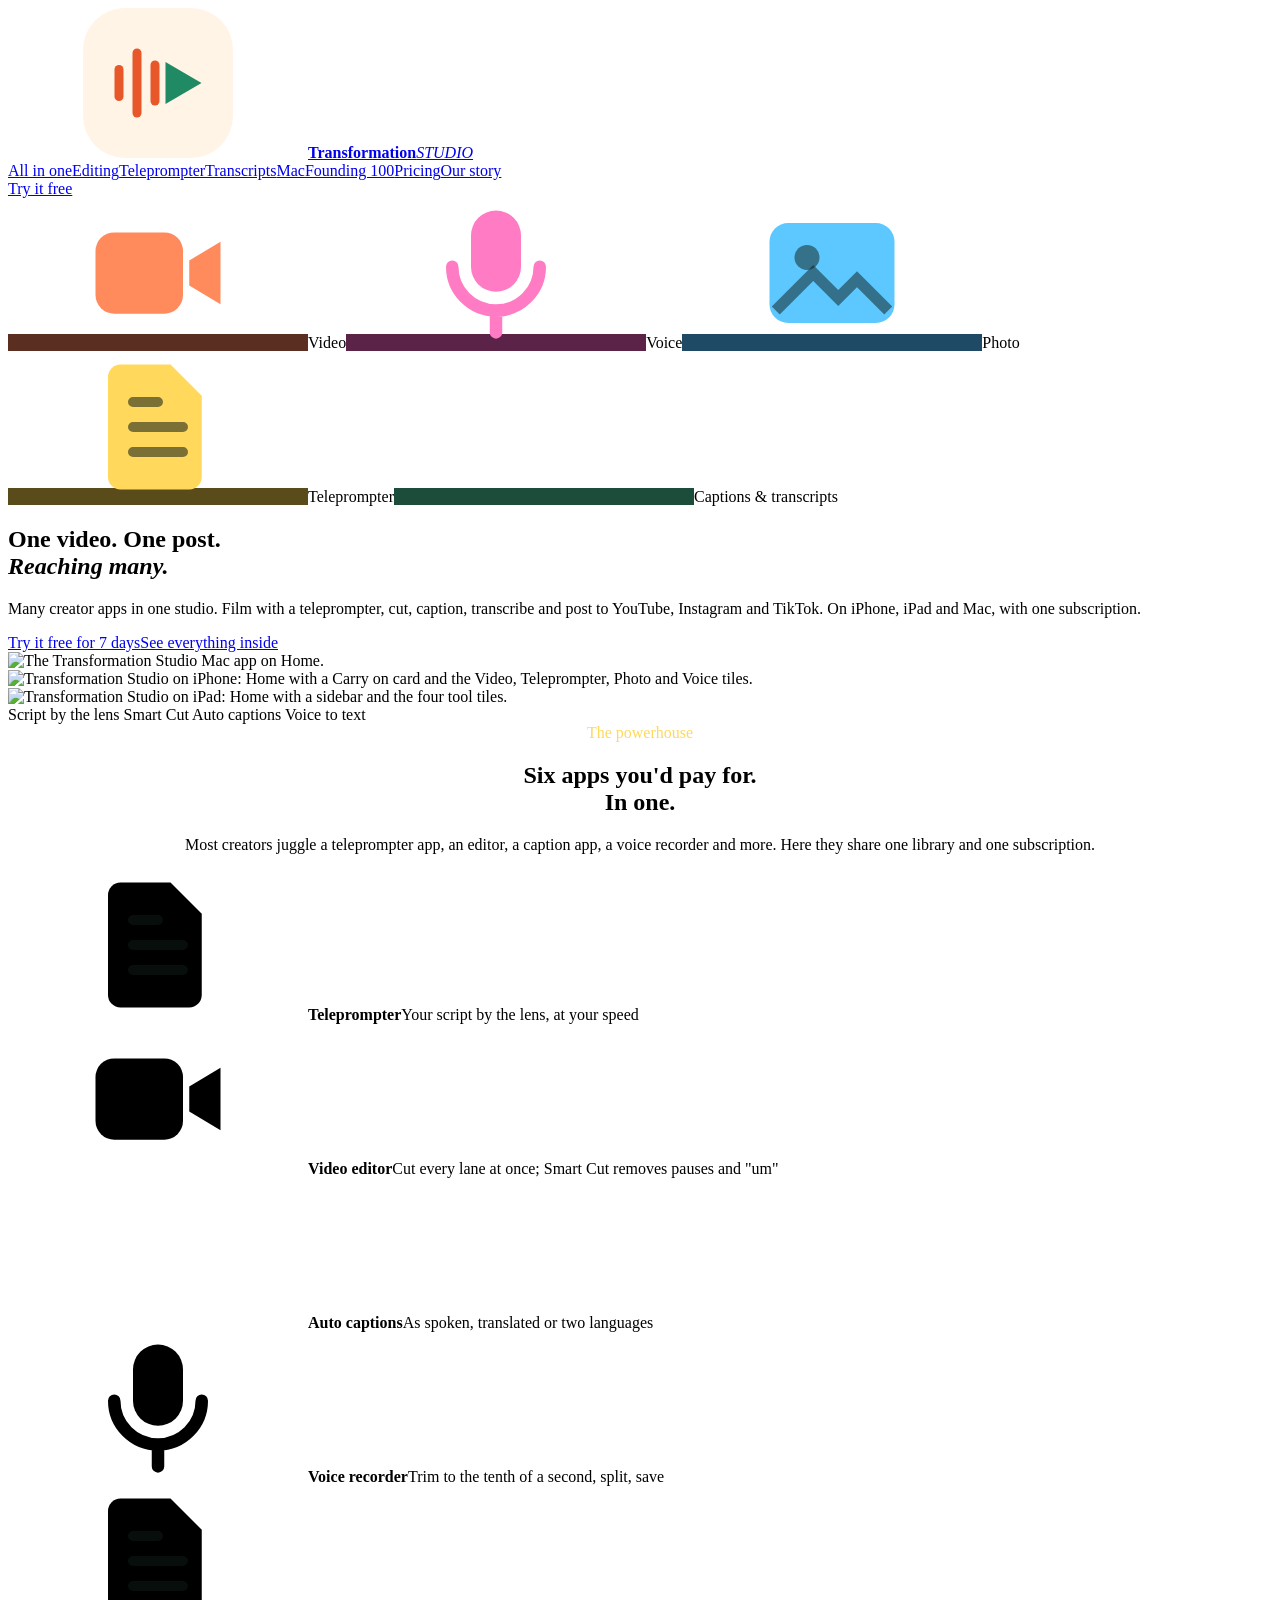
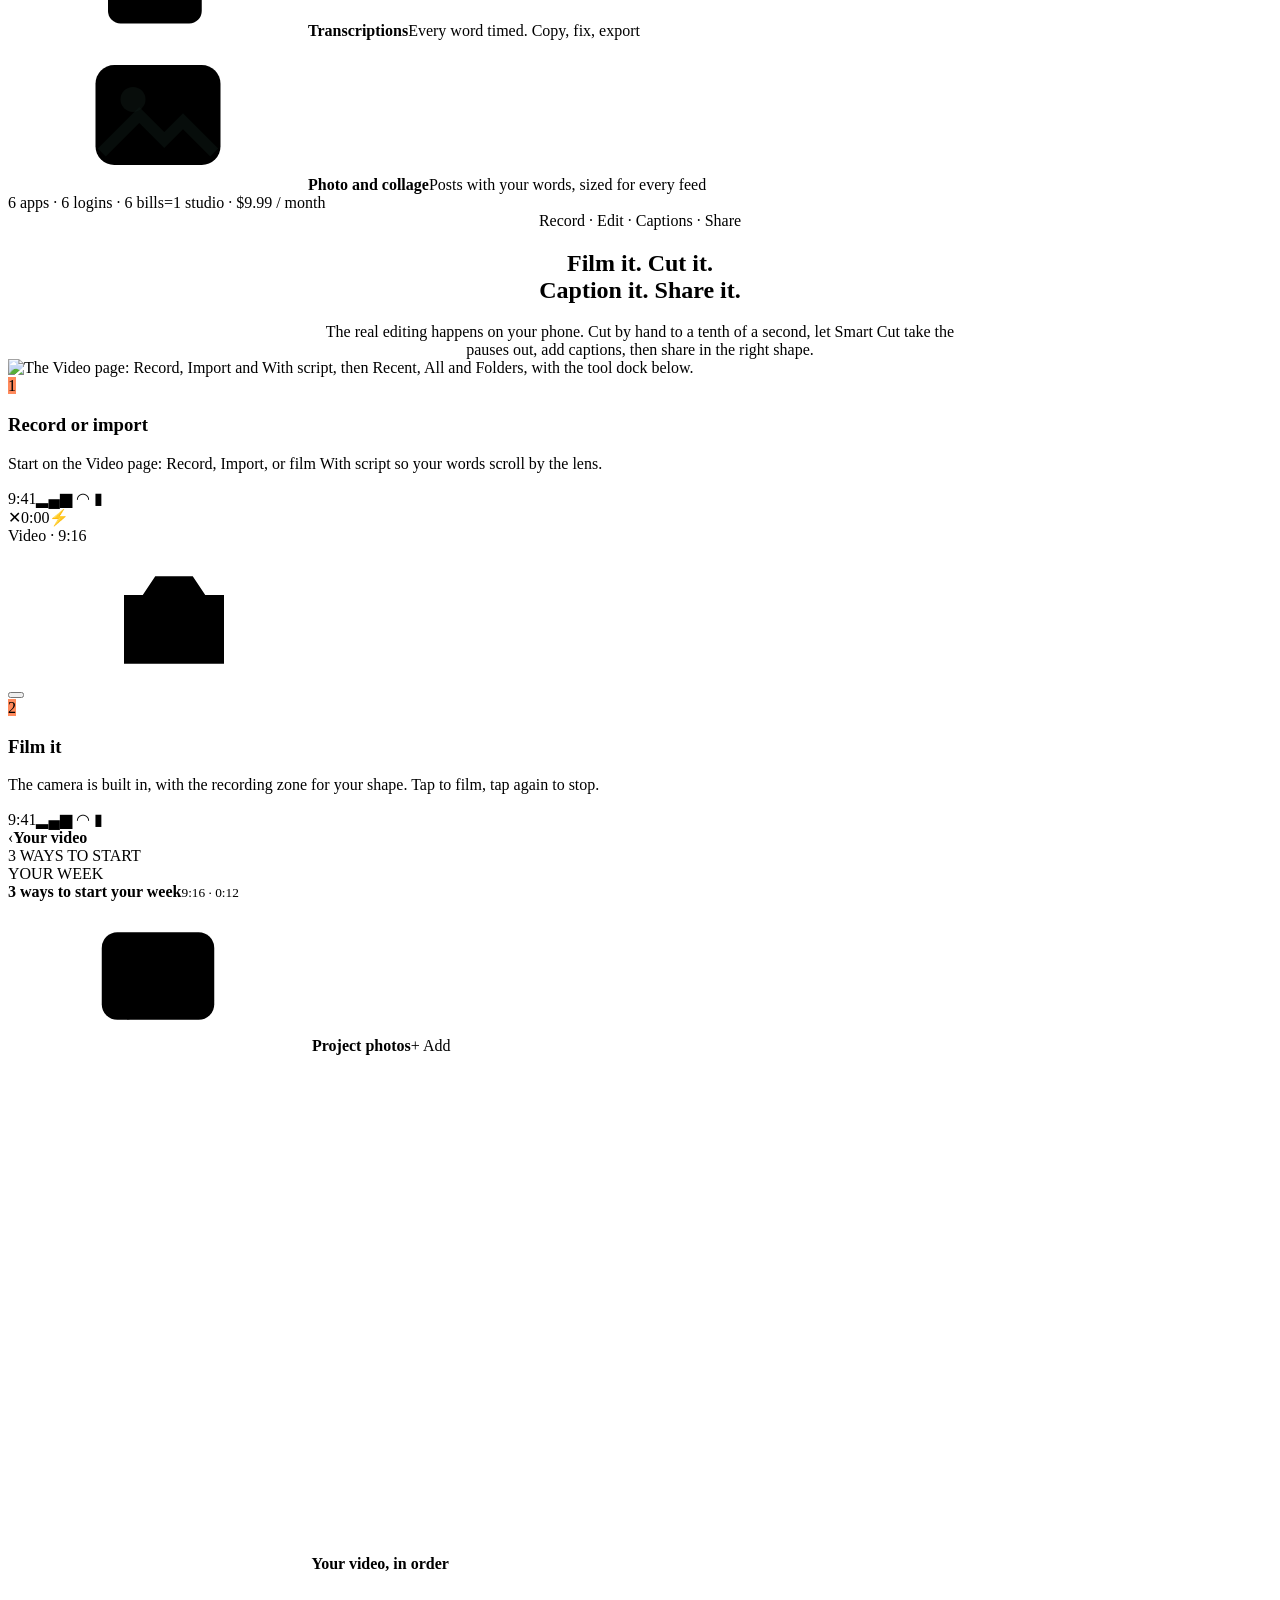
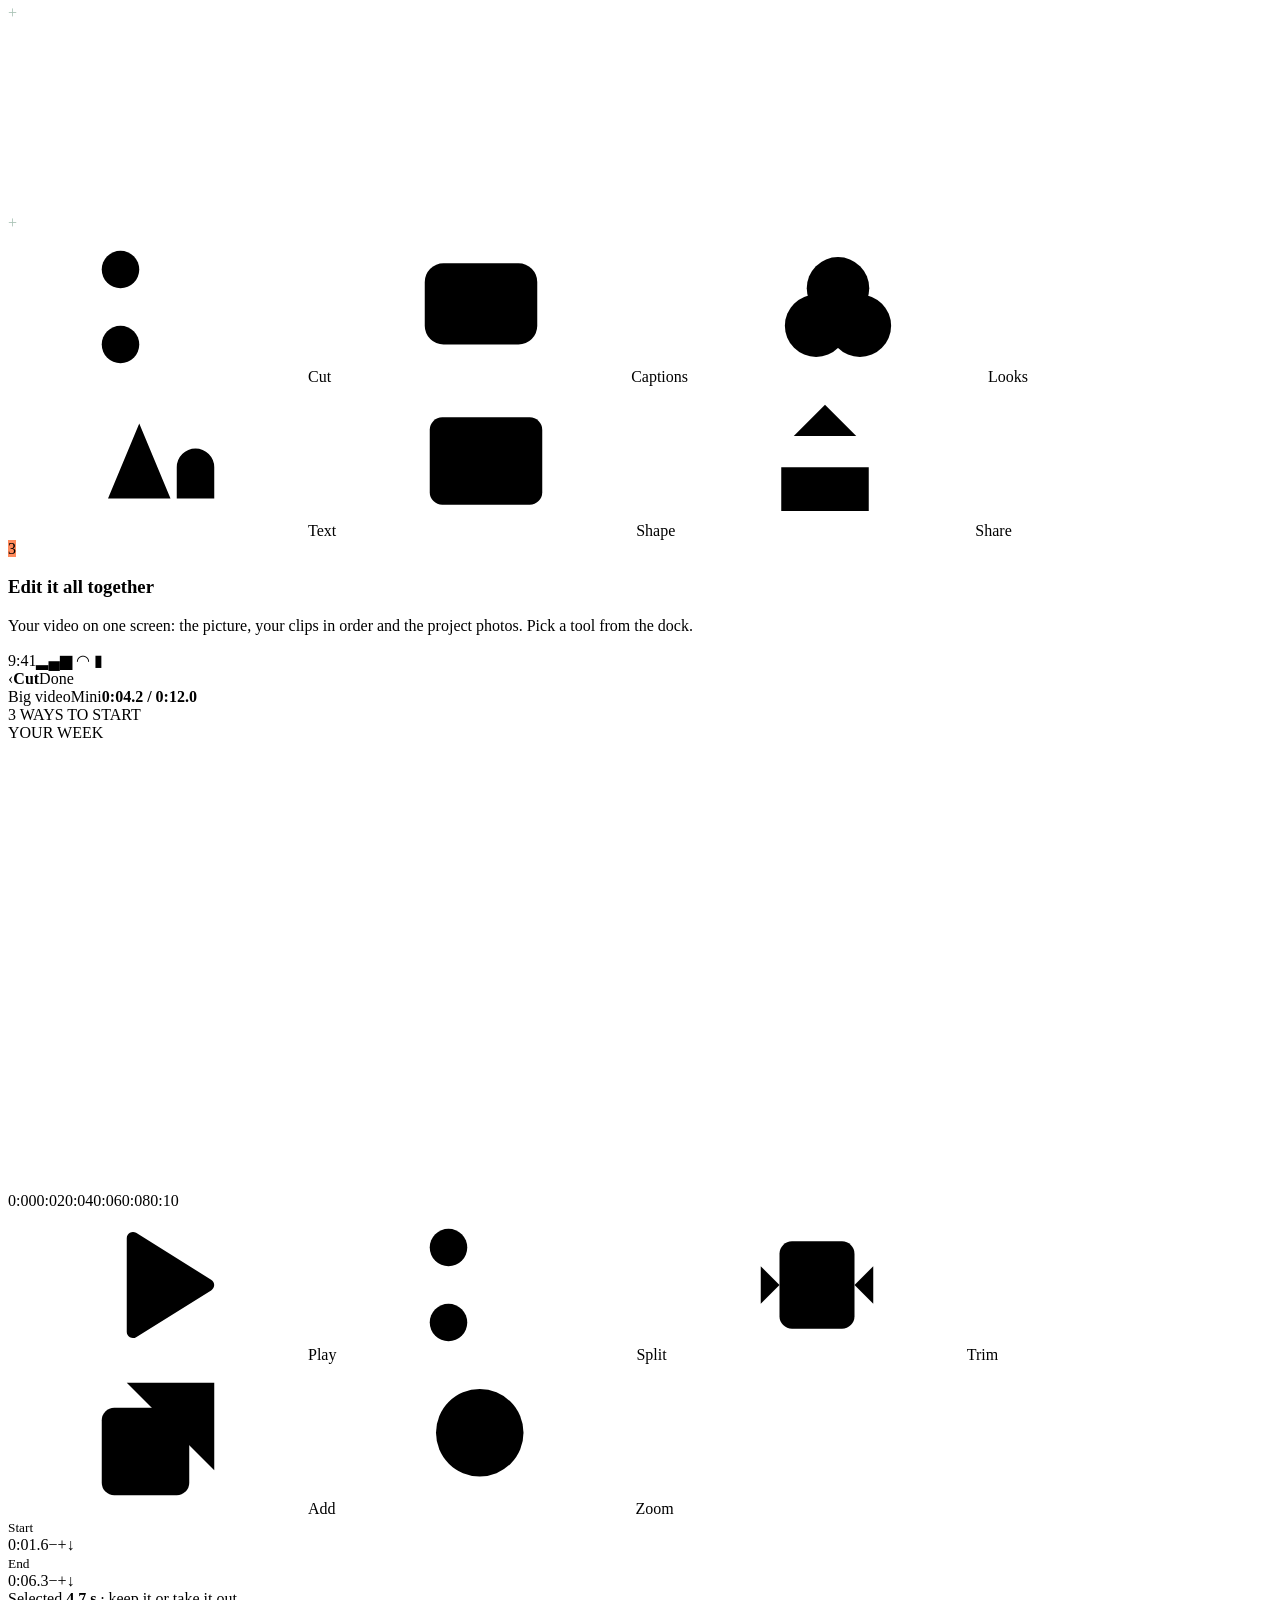
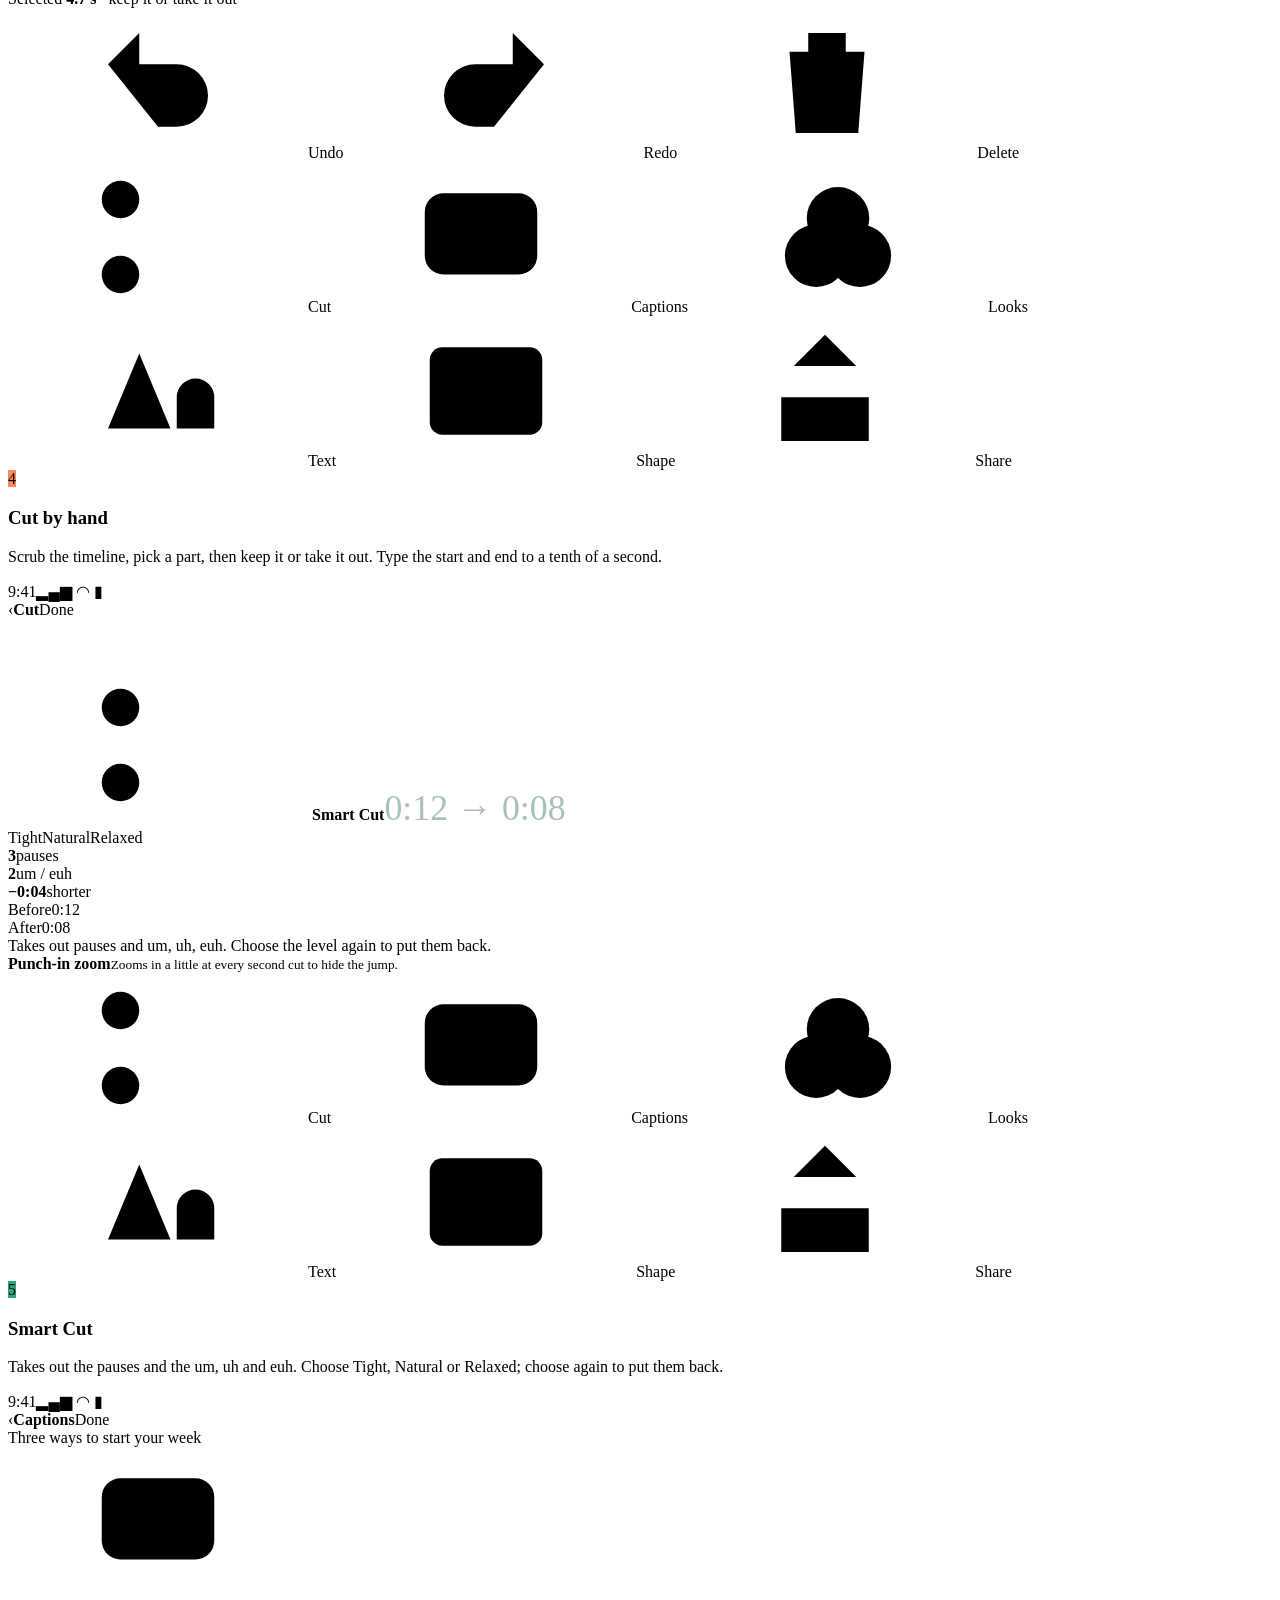
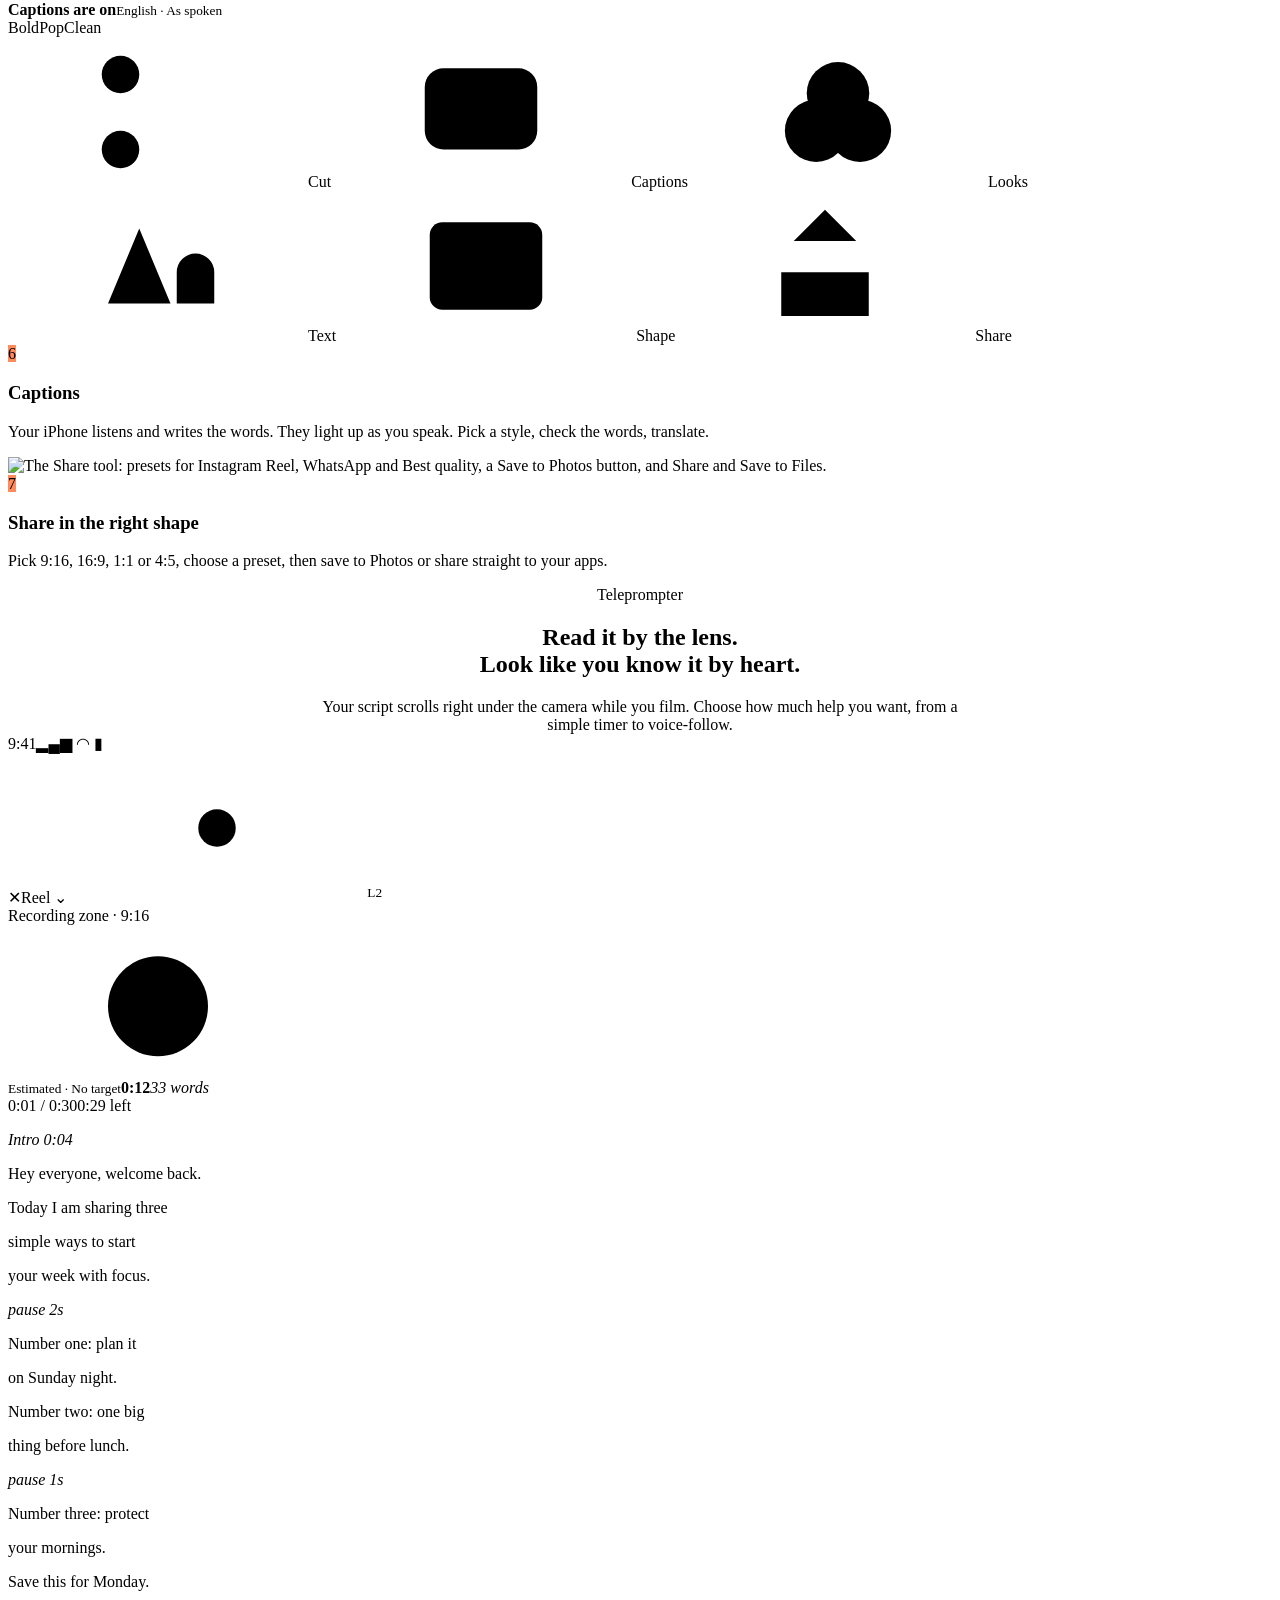
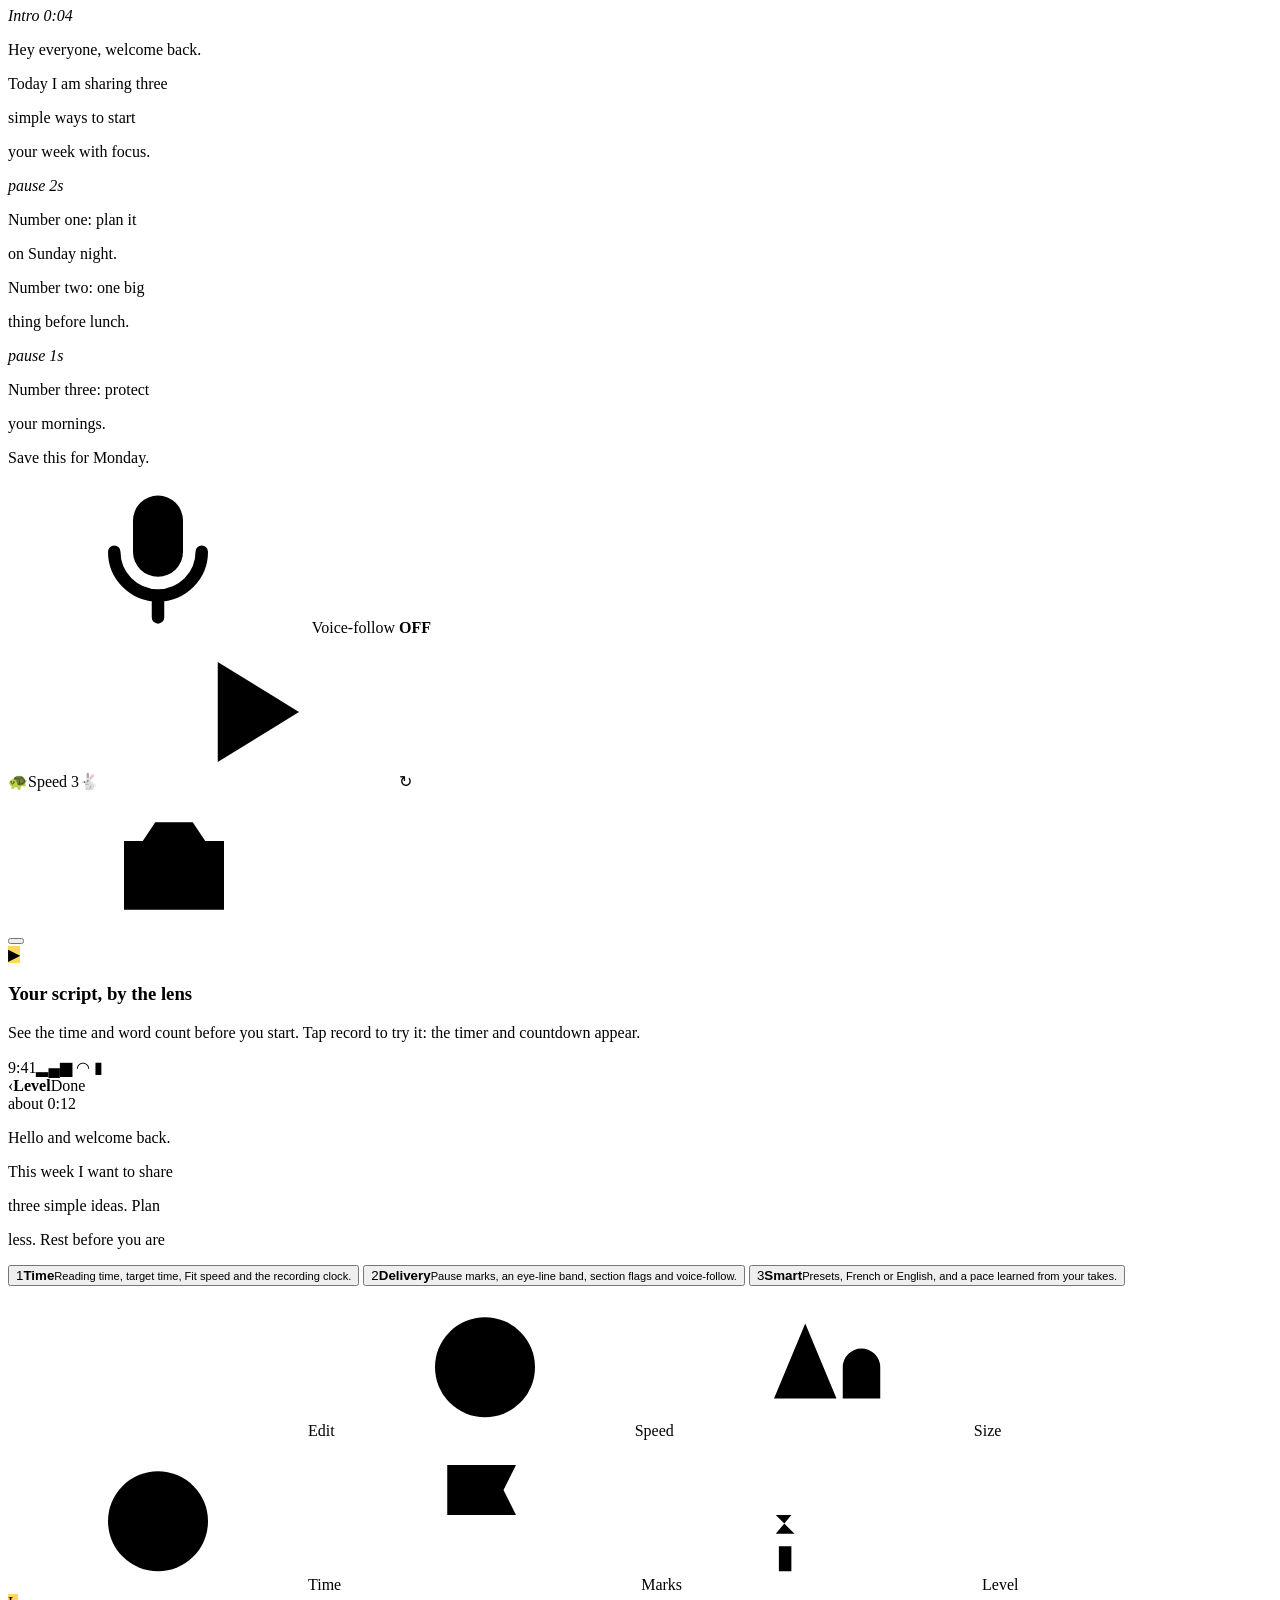
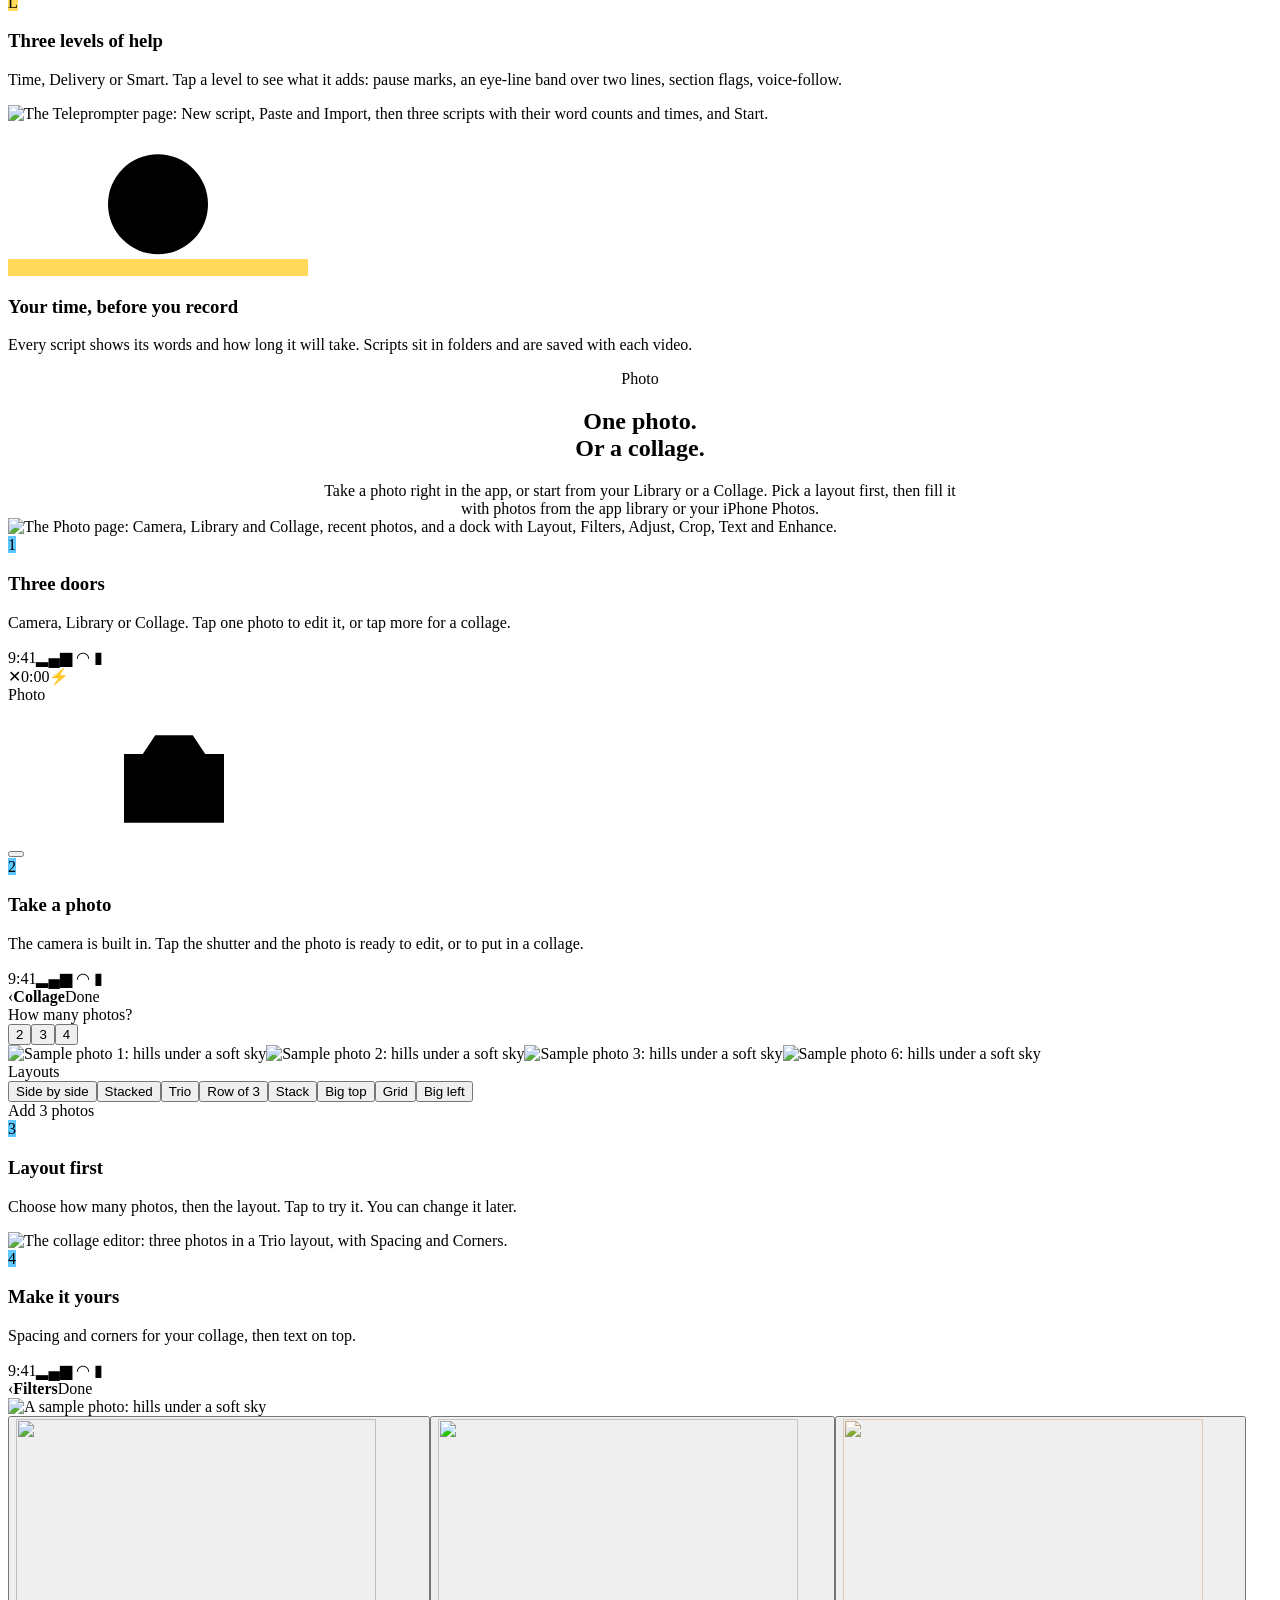
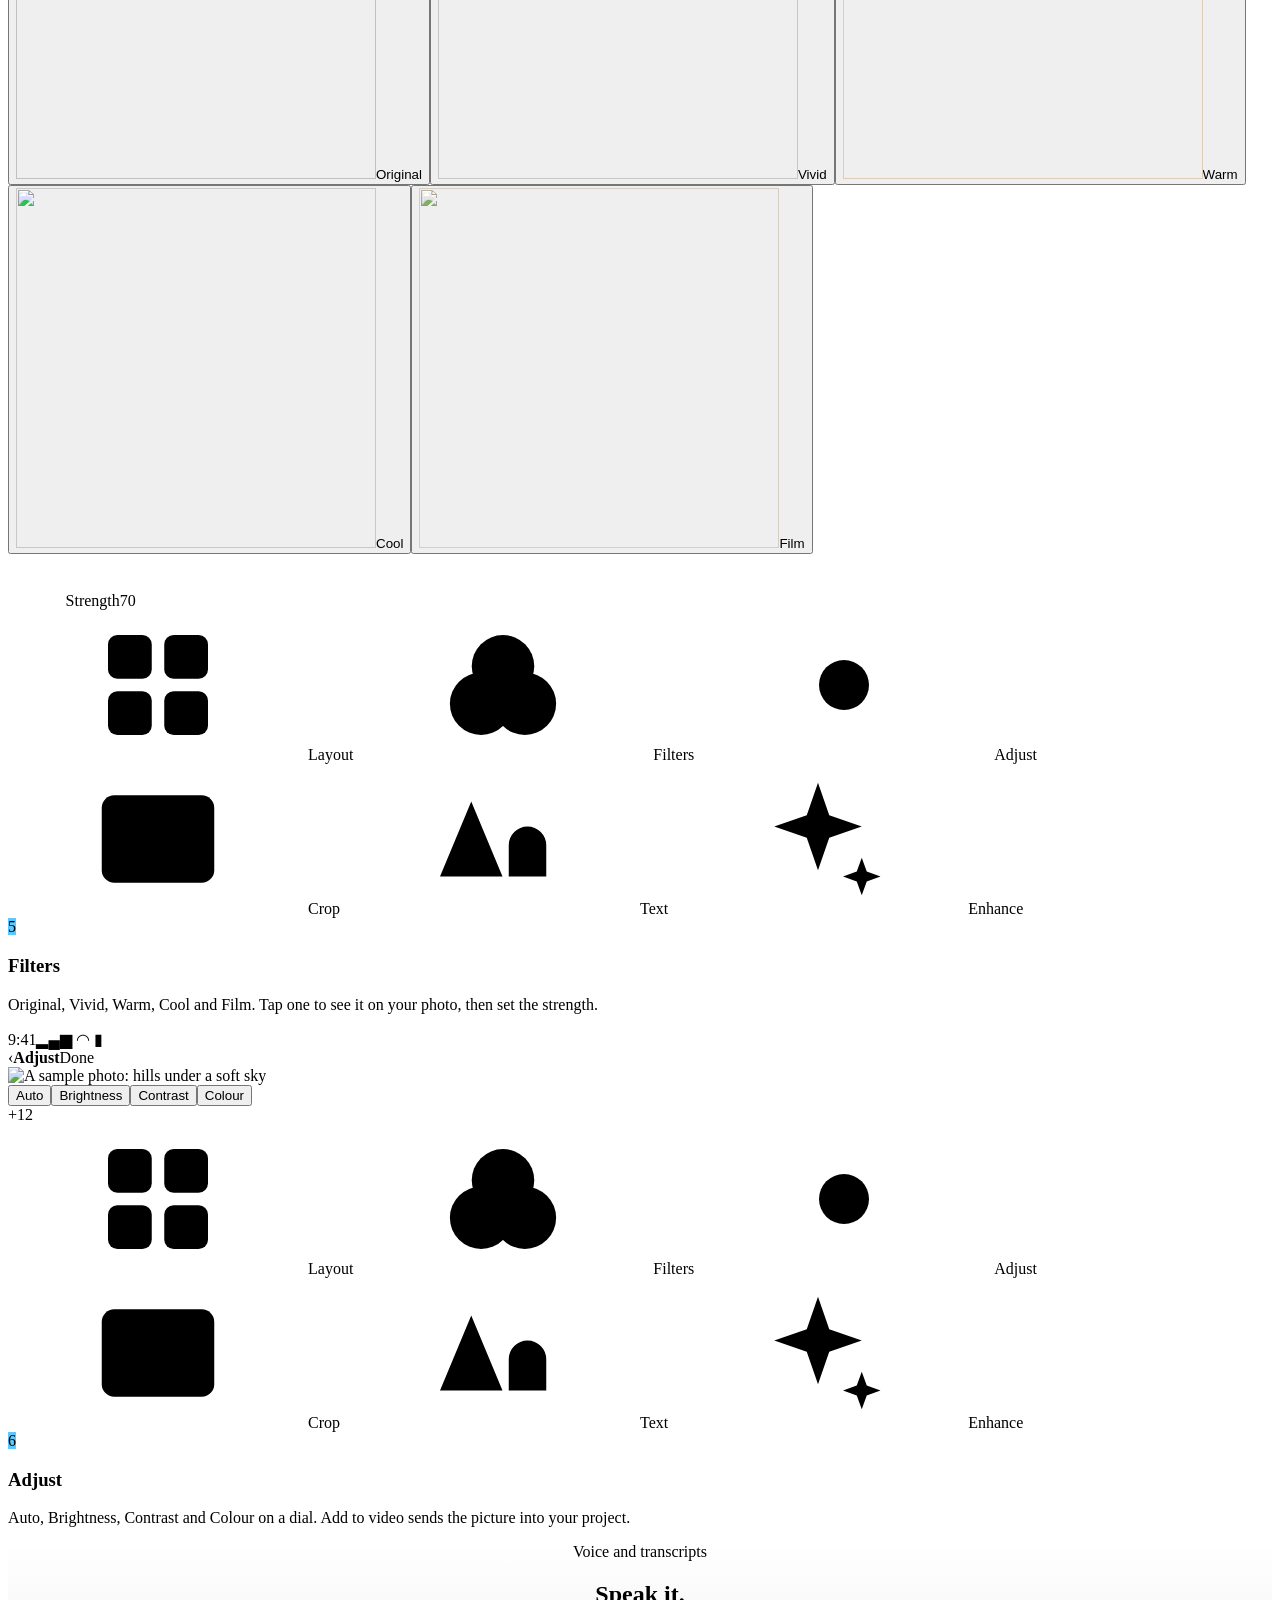
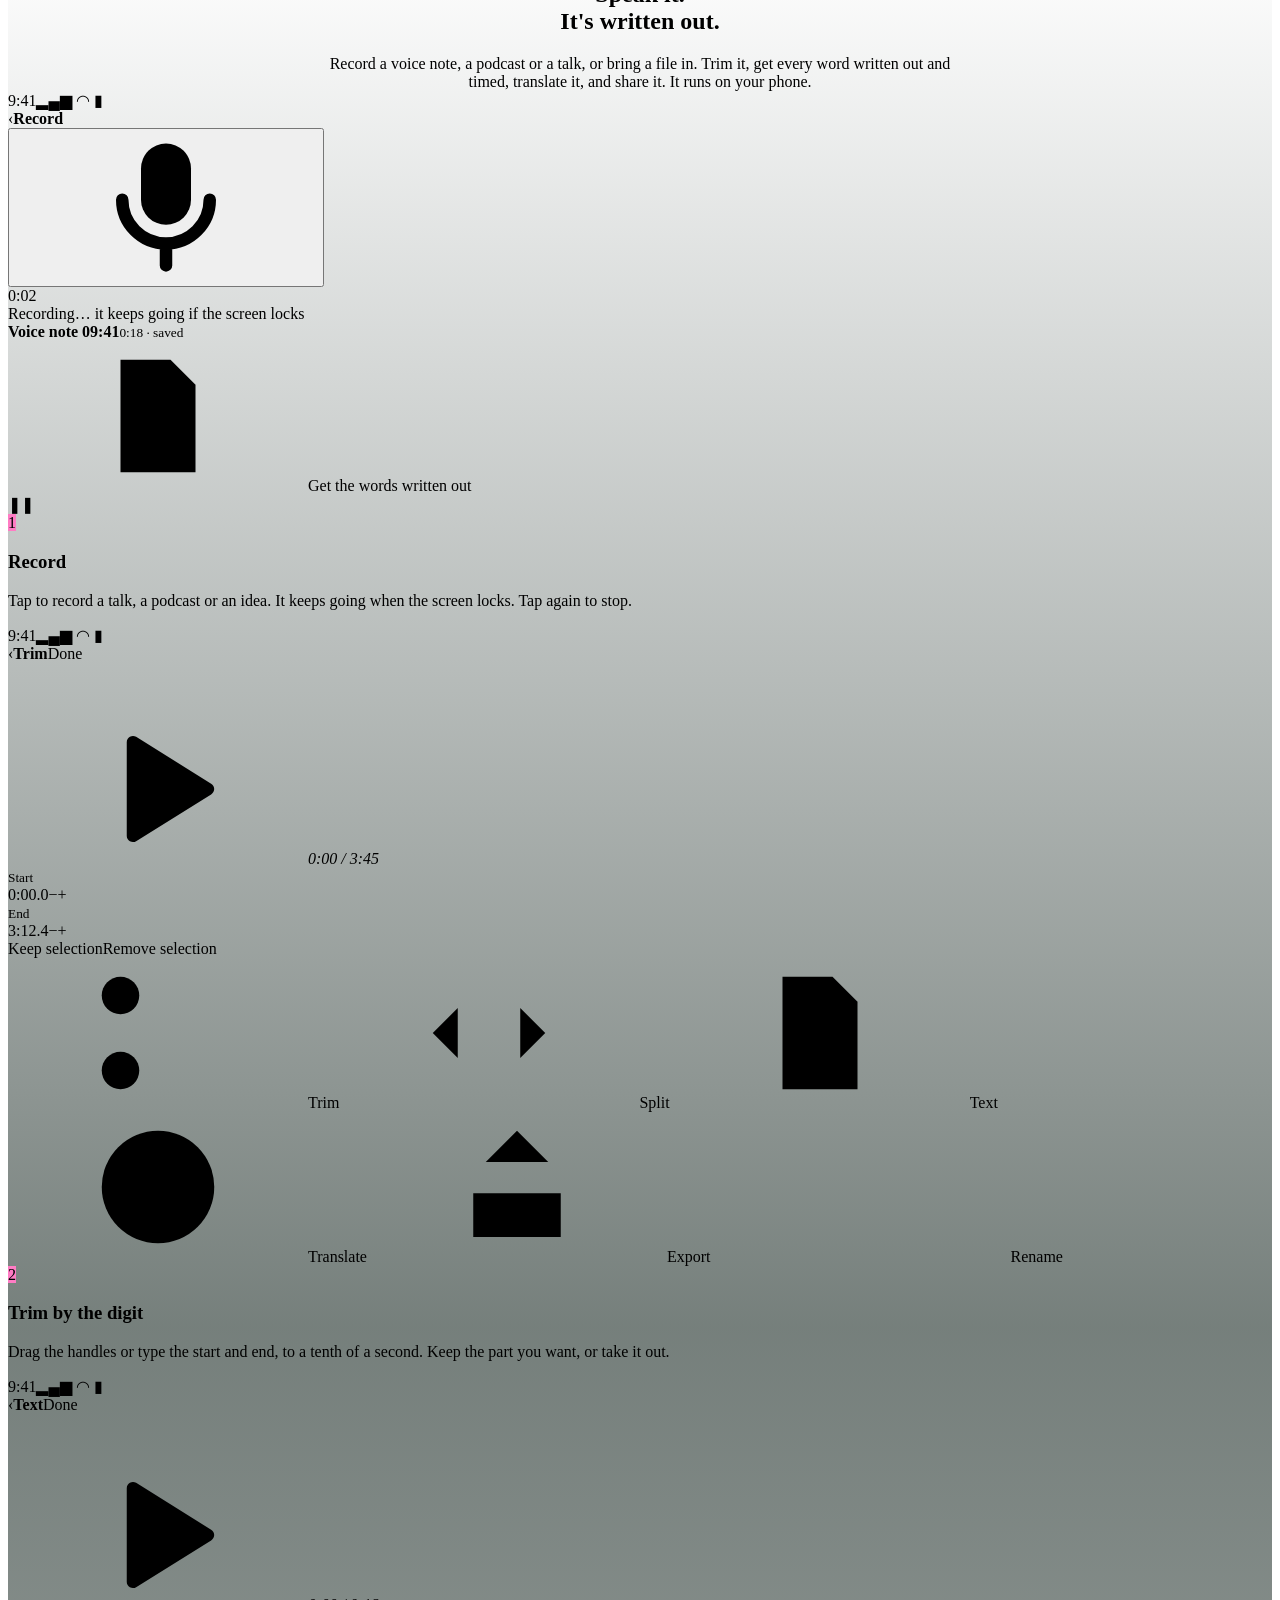
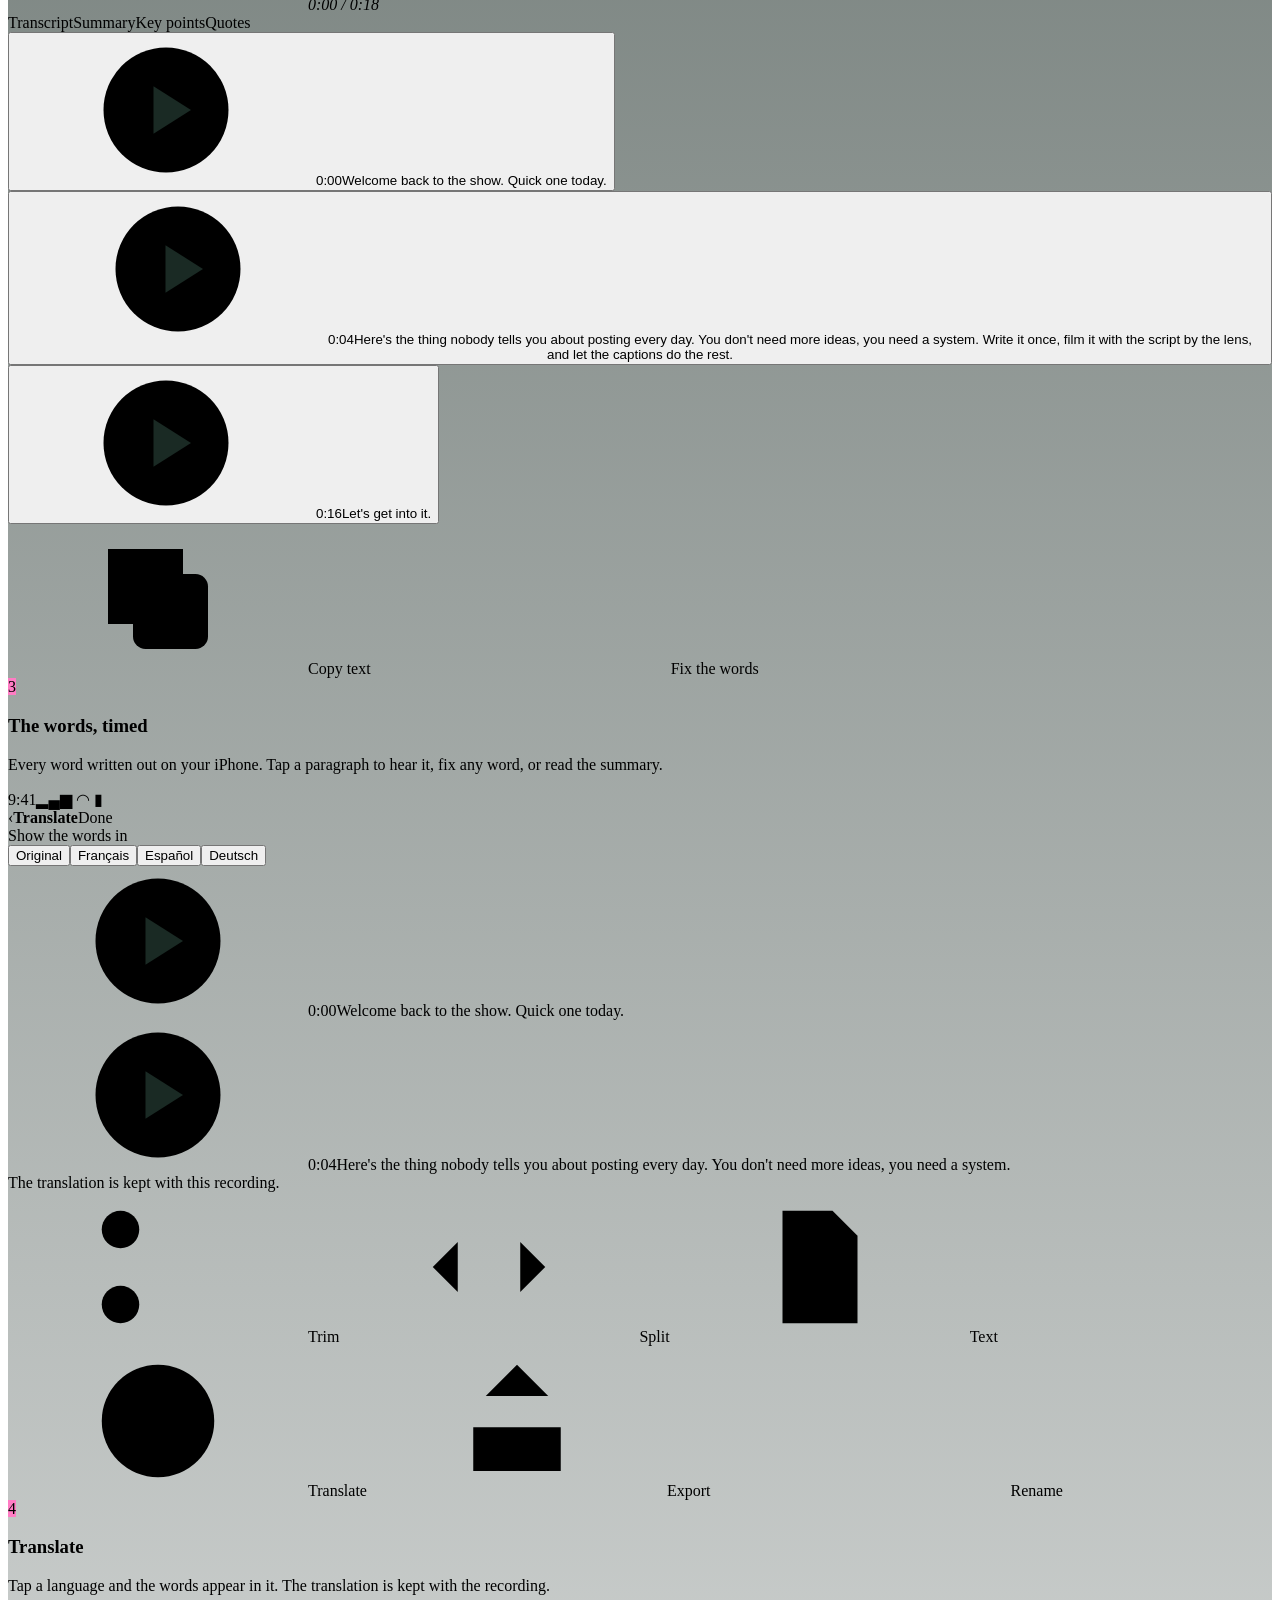
==== commit 5cee32d7: "Undo the match with transformationsolutions.site on main for now (kept on branch site/match-solution" ====
--- a/site/index.html
+++ b/site/index.html
@@ -3,35 +3,32 @@
 <head>
 <meta charset="utf-8">
 <meta name="viewport" content="width=device-width, initial-scale=1">
-<title>Transformation Studio — 6 creator apps in one</title>
-<meta name="description" content="Record, edit, caption and transcribe videos for YouTube and social media on iPhone, iPad and Mac. One app, 7 days free.">
+<title>Transformation Studio: One video. One post. Reaching many.</title>
+<meta name="description" content="Film with a teleprompter, cut, caption, transcribe, edit photos and voice notes, all in one app for iPhone, iPad and Mac. Try it free for 7 days. Built by a missionary, for the mission field.">
 <link rel="canonical" href="https://transformationstudio.site/">
-<link rel="alternate" hreflang="en" href="https://transformationstudio.site/">
-<link rel="alternate" hreflang="x-default" href="https://transformationstudio.site/">
 <meta property="og:type" content="website">
 <meta property="og:site_name" content="Transformation Studio">
-<meta property="og:locale" content="en_US">
-<meta property="og:title" content="Transformation Studio — 6 creator apps in one">
-<meta property="og:description" content="Record, edit, caption and transcribe videos for YouTube and social media on iPhone, iPad and Mac. One app, 7 days free.">
+<meta property="og:title" content="Transformation Studio: One video. One post. Reaching many.">
+<meta property="og:description" content="Film with a teleprompter, cut, caption, transcribe, edit photos and voice notes, all in one app for iPhone, iPad and Mac. Try it free for 7 days.">
 <meta property="og:url" content="https://transformationstudio.site/">
-<meta property="og:image" content="https://transformationstudio.site/assets/img/og-transformation-studio.jpg">
+<meta property="og:image" content="https://transformationstudio.site/assets/img/share-build47.jpg">
 <meta property="og:image:width" content="1200">
 <meta property="og:image:height" content="630">
-<meta property="og:image:alt" content="Your whole content studio in your pocket. Transformation Studio on iPhone, iPad and Mac.">
+<meta property="og:image:alt" content="One video. One post. Reaching many. Transformation Studio on iPhone with the Video, Voice, Photo and Teleprompter tools.">
 <meta name="twitter:card" content="summary_large_image">
-<meta name="twitter:title" content="Transformation Studio — 6 creator apps in one">
-<meta name="twitter:description" content="Record, edit, caption and transcribe videos for YouTube and social media on iPhone, iPad and Mac. One app, 7 days free.">
-<meta name="twitter:image" content="https://transformationstudio.site/assets/img/og-transformation-studio.jpg">
+<meta name="twitter:title" content="Transformation Studio: One video. One post. Reaching many.">
+<meta name="twitter:description" content="Film with a teleprompter, cut, caption, transcribe, edit photos and voice notes, all in one app for iPhone, iPad and Mac. Try it free for 7 days.">
+<meta name="twitter:image" content="https://transformationstudio.site/assets/img/share-build47.jpg">
 <meta name="theme-color" content="#0F1A16">
 <link rel="icon" href="/favicon.ico" sizes="32x32">
 <link rel="icon" href="/favicon.svg" type="image/svg+xml">
 <link rel="apple-touch-icon" href="/apple-touch-icon.png">
 <link rel="manifest" href="/site.webmanifest">
-<script type="application/ld+json">{"@context":"https://schema.org","@type":"SoftwareApplication","name":"Transformation Studio","description":"Record, edit, caption and transcribe videos for YouTube and social media on iPhone, iPad and Mac. One app, 7 days free.","url":"https://transformationstudio.site/","image":"https://transformationstudio.site/assets/img/og-transformation-studio.jpg","applicationCategory":"MultimediaApplication","operatingSystem":"iOS, iPadOS, macOS","inLanguage":"en","offers":[{"@type":"Offer","name":"Monthly","price":"9.99","priceCurrency":"USD","category":"subscription","description":"$9.99 per month after a 7-day free trial"},{"@type":"Offer","name":"Yearly","price":"99.99","priceCurrency":"USD","category":"subscription","description":"$99.99 per year after a 7-day free trial"}],"publisher":{"@type":"Organization","name":"Transformation Solutions","url":"https://transformationstudio.site/","email":"admin@transformationsolutions.site","address":{"@type":"PostalAddress","addressCountry":"FR"}}}</script>
+<script type="application/ld+json">{"@context": "https://schema.org", "@type": "SoftwareApplication", "name": "Transformation Studio", "description": "Film with a teleprompter, cut, caption, transcribe, edit photos and voice notes, all in one app for iPhone, iPad and Mac.", "url": "https://transformationstudio.site/", "image": "https://transformationstudio.site/assets/img/share-build47.jpg", "applicationCategory": "MultimediaApplication", "operatingSystem": "iOS, iPadOS, macOS", "offers": [{"@type": "Offer", "name": "Monthly", "price": "9.99", "priceCurrency": "USD", "category": "subscription", "description": "$9.99 per month after a 7-day free trial"}, {"@type": "Offer", "name": "Yearly", "price": "99.99", "priceCurrency": "USD", "category": "subscription", "description": "$99.99 per year after a 7-day free trial"}], "author": {"@type": "Person", "name": "Ryan Caley"}}</script>
 <link rel="preload" href="/assets/fonts/Fraunces.woff2" as="font" type="font/woff2" crossorigin>
 <link rel="preload" href="/assets/fonts/DMSans.woff2" as="font" type="font/woff2" crossorigin>
-<link rel="preload" as="image" type="image/jpeg" href="/assets/img/mac-home-b21-900.jpg" imagesrcset="/assets/img/mac-home-b21-900.jpg 900w, /assets/img/mac-home-b21.jpg 1800w" imagesizes="(min-width:900px) 690px, (min-width:600px) 57vw, 80vw" fetchpriority="high">
-<link rel="stylesheet" href="/assets/css/site.css">
+<link rel="preload" as="image" type="image/webp" href="/assets/img/build47/home-360.webp" imagesrcset="/assets/img/build47/home-360.webp 360w, /assets/img/build47/home-720.webp 720w" imagesizes="(min-width:760px) 21vw, 42vw" fetchpriority="high">
+<link rel="stylesheet" href="/assets/css/site-b48.css">
 </head>
 <body>
 <svg width="0" height="0" style="position:absolute" aria-hidden="true">
@@ -77,13 +74,29 @@
 <symbol id="i-more" viewBox="0 0 24 24"><circle cx="6" cy="12" r="1.2"/><circle cx="12" cy="12" r="1.2"/><circle cx="18" cy="12" r="1.2"/></symbol>
 <symbol id="i-globe" viewBox="0 0 24 24"><circle cx="12" cy="12" r="9"/><path d="M3 12h18M12 3c3 3 3 15 0 18M12 3c-3 3-3 15 0 18"/></symbol>
 <symbol id="i-chev" viewBox="0 0 24 24"><path d="M9 5l7 7-7 7"/></symbol>
+<symbol id="i-gear" viewBox="0 0 24 24"><circle cx="12" cy="12" r="3"/><path d="M12 2v3M12 19v3M4.2 4.2l2.1 2.1M17.7 17.7l2.1 2.1M2 12h3M19 12h3M4.2 19.8l2.1-2.1M17.7 6.3l2.1-2.1"/></symbol>
+<symbol id="i-looks" viewBox="0 0 24 24"><circle cx="12" cy="9" r="5"/><circle cx="8.5" cy="15" r="5"/><circle cx="15.5" cy="15" r="5"/></symbol>
+<symbol id="i-split" viewBox="0 0 24 24"><path d="M3 12h18M7 8l-4 4 4 4M17 8l4 4-4 4"/></symbol>
+<symbol id="i-trim" viewBox="0 0 24 24"><rect x="6" y="5" width="12" height="14" rx="2"/><path d="M3 9l3 3-3 3M21 9l-3 3 3 3"/></symbol>
+<symbol id="i-add" viewBox="0 0 24 24"><rect x="3" y="7" width="14" height="14" rx="2"/><path d="M7 3h14v14M10 11v6M7 14h6"/></symbol>
+<symbol id="i-zoom" viewBox="0 0 24 24"><circle cx="11" cy="11" r="7"/><path d="M21 21l-5-5M11 8v6M8 11h6"/></symbol>
+<symbol id="i-cc" viewBox="0 0 24 24"><rect x="3" y="5" width="18" height="13" rx="3"/><path d="M7 10h10M7 13.5h6M9 18l-2 3"/></symbol>
+<symbol id="i-aa" viewBox="0 0 24 24"><path d="M4 18L9 6l5 12M5.6 14h6.8M15 18v-5a3 3 0 0 1 6 0v5M15 15.5h6"/></symbol>
+<symbol id="i-check" viewBox="0 0 24 24"><path d="M5 12l5 5 9-10"/></symbol>
+<symbol id="i-flag" viewBox="0 0 24 24"><path d="M5 21V4h11l-2 4 2 4H5"/></symbol>
+<symbol id="i-speed" viewBox="0 0 24 24"><circle cx="12" cy="13" r="8"/><path d="M12 13l4-3M9 2h6"/></symbol>
+<symbol id="i-level" viewBox="0 0 24 24"><path d="M9 6h11M9 12h11M9 18h11M4 5v3M3 12h2.5L3 15h3M3.5 17h2v4h-2"/></symbol>
+<symbol id="i-word" viewBox="0 0 24 24"><path d="M6 3h8l4 4v14H6z"/><path d="M8.5 11l1.5 6 2-5 2 5 1.5-6"/></symbol>
+<symbol id="i-wave" viewBox="0 0 24 24"><path d="M4 10v4M8 7v10M12 4v16M16 8v8M20 11v2"/></symbol>
+<symbol id="i-spark" viewBox="0 0 24 24"><path d="M12 3l1.8 5.2L19 10l-5.2 1.8L12 17l-1.8-5.2L5 10l5.2-1.8zM19 15l.8 2.2L22 18l-2.2.8L19 21l-.8-2.2L16 18l2.2-.8z"/></symbol>
+<symbol id="i-txt" viewBox="0 0 24 24"><path d="M6 3h8l4 4v14H6z"/><path d="M9 12h6M9 15h6M9 18h4"/></symbol>
 </svg>
 
 <header class="nav">
   <div class="wrap">
     <a class="logo" href="#top" aria-label="Transformation Studio home"><svg><use href="#logo"/></svg><span class="wordmark"><b>Transformation</b><i>STUDIO</i></span></a>
-    <nav class="nav-links" aria-label="Main"><a href="#all">All in one</a><a href="#edit">Editing</a><a href="#prompter">Teleprompter</a><a href="#voice">Transcripts</a><a href="#mac">Mac</a><a href="#pricing">Pricing</a><a href="#faq">FAQ</a></nav>
-    <a class="btn btn-primary" href="#pricing" data-store="ios">Try it free</a>
+    <nav class="nav-links" aria-label="Main"><a href="#all">All in one</a><a href="#edit">Editing</a><a href="#prompter">Teleprompter</a><a href="#voice">Transcripts</a><a href="#mac">Mac</a><a href="#founding">Founding 100</a><a href="#pricing">Pricing</a><a href="#story">Our story</a></nav>
+    <a class="btn btn-primary" href="#pricing" data-join>Try it free</a>
   </div>
 </header>
 
@@ -91,32 +104,18 @@
 <!-- ================= HERO: one collage picture ================= -->
 <section class="hero">
   <div class="wrap">
-    <div class="kinds" aria-label="What's inside"><span><i style="background:#5A2E20;color:#FF8A5C"><svg><use href="#f-video"/></svg></i>Video</span><span><i style="background:#5A2347;color:#FF7CC4"><svg><use href="#f-mic"/></svg></i>Audio</span><span><i style="background:#1F4A66;color:#5CC8FF"><svg><use href="#f-photo"/></svg></i>Photo</span><span><i style="background:#5A4C1A;color:#FFD85C"><svg><use href="#f-doc"/></svg></i>Teleprompter</span><span><i style="background:#1B4D3A;color:#5CE0A6"><svg class="i"><use href="#i-lines"/></svg></i>Captions &amp; transcripts</span></div>
-    <h1>Your whole content studio.<br><em>In your pocket.</em></h1>
-    <p class="lead">Six creator apps in one. Record, edit, caption, transcribe and share to YouTube, Instagram and TikTok, from one app on your iPhone, iPad and Mac.</p>
-    <div class="cta"><a class="btn btn-primary" href="#pricing" data-store="ios">Try 7 days free</a><a class="btn btn-ghost" href="#all">See everything inside</a></div>
-  </div>
-
-  <div class="wrap"><div class="stage" role="img" aria-label="Transformation Studio on Mac, iPhone and iPad">
-    <div class="st-mac mac"><div class="lid"><picture><img src="/assets/img/mac-home-b21.jpg" srcset="/assets/img/mac-home-b21-900.jpg 900w, /assets/img/mac-home-b21.jpg 1800w" sizes="(min-width:900px) 690px, (min-width:600px) 57vw, 80vw" alt="" width="1800" height="1000" fetchpriority="high"></picture></div><div class="base"></div></div>
-
-    <div class="st-phone"><div class="phone"><div class="scr">
-      <div class="sb"><span>9:41</span><i class="isl"></i><span class="ic">▂▄▆ ◠ ▮</span></div>
-      <div class="hi"><div><small>TRANSFORMATION STUDIO</small><b>Hi there</b></div><span class="av">TS</span></div><div class="carry"><div class="cr-top"><div class="cr-th"><span class="dur">0:58</span></div><div class="cr-t"><small>CARRY ON · STEP 3 OF 4</small><b>Morning routine</b><em>2 minutes ago</em></div></div><div class="path onc"><span class="d"><i>✓</i>Record</span><span class="d"><i>✓</i>Edit</span><span class="a"><i>3</i>Captions</span><span><i>4</i>Share</span></div><div class="nextb">Next: Captions ›</div></div><div class="rowh"><b>Start something</b></div><div class="tiles"><span style="background:#FF8A5C"><svg><use href="#f-video"/></svg><b>Video</b><small>Record or import</small></span><span style="background:#FFD43B"><svg><use href="#f-doc"/></svg><b>Teleprompter</b><small>Write, then read</small></span><span style="background:#5CC8FF"><svg><use href="#f-photo"/></svg><b>Photo</b><small>Post or collage</small></span><span style="background:#FF7CC4"><svg><use href="#f-mic"/></svg><b>Audio</b><small>3 notes</small></span></div>
-      <div class="tabbar"><span class="on"><svg class="i f"><use href="#f-house"/></svg>Home</span><span class="record" aria-label="Record video"><svg class="i f"><use href="#f-video"/></svg></span><span><svg class="i f"><use href="#f-grid"/></svg>Library</span></div>
-    </div></div></div>
-
-    <div class="st-ipad"><div class="ipad"><div class="ih">
-      <div class="ih-sb"><span>9:41  Thu 12 Nov</span><span>◠ 100% ▮</span></div>
-      <div class="ih-side">
-        <div class="ih-title">Transformation Studio</div>
-        <div class="it on"><svg class="i f"><use href="#f-house"/></svg>Home</div>
-        <div class="it"><svg class="i f"><use href="#f-grid"/></svg>Library</div>
-      </div>
-      <div class="ih-main"><div class="ih-in">
-        <div class="hi"><div><small>TRANSFORMATION STUDIO</small><b>Hi there</b></div><span class="av">TS</span></div><div class="carry"><div class="cr-top"><div class="cr-th"><span class="dur">0:58</span></div><div class="cr-t"><small>CARRY ON · STEP 3 OF 4</small><b>Morning routine</b><em>2 minutes ago</em></div></div><div class="path onc"><span class="d"><i>✓</i>Record</span><span class="d"><i>✓</i>Edit</span><span class="a"><i>3</i>Captions</span><span><i>4</i>Share</span></div><div class="nextb">Next: Captions ›</div></div><div class="rowh"><b>Start something</b></div><div class="tiles"><span style="background:#FF8A5C"><svg><use href="#f-video"/></svg><b>Video</b><small>Record or import</small></span><span style="background:#FFD43B"><svg><use href="#f-doc"/></svg><b>Teleprompter</b><small>Write, then read</small></span><span style="background:#5CC8FF"><svg><use href="#f-photo"/></svg><b>Photo</b><small>Post or collage</small></span><span style="background:#FF7CC4"><svg><use href="#f-mic"/></svg><b>Audio</b><small>3 notes</small></span></div>
-      </div></div>
-    </div></div></div>
+    <div class="kinds" aria-label="What's inside"><span><i style="background:#5A2E20;color:#FF8A5C"><svg><use href="#f-video"/></svg></i>Video</span><span><i style="background:#5A2347;color:#FF7CC4"><svg><use href="#f-mic"/></svg></i>Voice</span><span><i style="background:#1F4A66;color:#5CC8FF"><svg><use href="#f-photo"/></svg></i>Photo</span><span><i style="background:#5A4C1A;color:#FFD85C"><svg><use href="#f-doc"/></svg></i>Teleprompter</span><span><i style="background:#1B4D3A;color:#5CE0A6"><svg class="i"><use href="#i-lines"/></svg></i>Captions &amp; transcripts</span></div>
+    <h1><span class="nw">One video.</span> <span class="nw">One post.</span><br><em>Reaching many.</em></h1>
+    <p class="lead">Many creator apps in one studio. Film with a teleprompter, cut, caption, transcribe and post to YouTube, Instagram and TikTok. On iPhone, iPad and Mac, with one subscription.</p>
+    <div class="cta"><a class="btn btn-primary" href="#pricing" data-join>Try it free for 7 days</a><a class="btn btn-ghost" href="#all">See everything inside</a></div>
+  </div>
+
+  <div class="wrap"><div class="stage" role="group" aria-label="Transformation Studio on Mac, iPhone and iPad">
+    <div class="st-mac"><div class="mac"><div class="lid"><picture><source type="image/webp" srcset="/assets/img/build47/m48-home-900.webp 900w, /assets/img/build47/m48-home-1800.webp 1800w" sizes="(min-width:900px) 690px, (min-width:600px) 57vw, 80vw"><img decoding="async" src="/assets/img/build47/m48-home-900.jpg" alt="The Transformation Studio Mac app on Home." width="1800" height="1022"></picture></div><div class="base"></div></div></div>
+
+    <div class="st-phone"><div class="phone"><picture><source type="image/webp" srcset="/assets/img/build47/home-360.webp 360w, /assets/img/build47/home-720.webp 720w" sizes="(min-width:760px) 21vw, 42vw"><img src="/assets/img/build47/home-360.png" alt="Transformation Studio on iPhone: Home with a Carry on card and the Video, Teleprompter, Photo and Voice tiles." width="360" height="783" fetchpriority="high"></picture></div></div>
+
+    <div class="st-ipad"><div class="ipad"><picture><source type="image/webp" srcset="/assets/img/build47/ipad43-900.webp 900w, /assets/img/build47/ipad43-1600.webp 1600w" sizes="(min-width:760px) 24vw, 44vw"><img decoding="async" loading="lazy" src="/assets/img/build47/ipad43-900.jpg" alt="Transformation Studio on iPad: Home with a sidebar and the four tool tiles." width="1600" height="1200"></picture></div></div>
 
     <span class="chip c1">Script by the lens</span>
     <span class="chip c2">Smart Cut</span>
@@ -133,7 +132,7 @@
       <h2>Six apps you'd pay for.<br>In one.</h2>
       <p class="lead">Most creators juggle a teleprompter app, an editor, a caption app, a voice recorder and more. Here they share one library and one subscription.</p>
     </div>
-    <div class="apps"><div class="app" style="--t:#5A4C1A;--c:#FFD85C"><span class="ic"><svg class=""><use href="#f-doc"/></svg></span><b>Teleprompter</b><span>Your script by the lens, at your speed</span></div><div class="app" style="--t:#5A2E20;--c:#FF8A5C"><span class="ic"><svg class=""><use href="#f-video"/></svg></span><b>Video editor</b><span>Cut every lane at once; Smart Cut removes pauses and "um"</span></div><div class="app" style="--t:#1B4D3A;--c:#5CE0A6"><span class="ic"><svg class="i"><use href="#i-lines"/></svg></span><b>Auto captions</b><span>As spoken, translated or two languages</span></div><div class="app" style="--t:#5A2347;--c:#FF7CC4"><span class="ic"><svg class=""><use href="#f-mic"/></svg></span><b>Voice recorder and editor</b><span>Trim to the tenth of a second, split, save</span></div><div class="app" style="--t:#5A2347;--c:#FF7CC4"><span class="ic"><svg class=""><use href="#f-doc"/></svg></span><b>Transcriptions</b><span>Every word timed. Copy, fix, export</span></div><div class="app" style="--t:#1F4A66;--c:#5CC8FF"><span class="ic"><svg class=""><use href="#f-photo"/></svg></span><b>Photo and collage</b><span>Posts with your words, sized for every feed</span></div>
+    <div class="apps"><div class="app" style="--t:#5A4C1A;--c:#FFD85C"><span class="ic"><svg class=""><use href="#f-doc"/></svg></span><b>Teleprompter</b><span>Your script by the lens, at your speed</span></div><div class="app" style="--t:#5A2E20;--c:#FF8A5C"><span class="ic"><svg class=""><use href="#f-video"/></svg></span><b>Video editor</b><span>Cut every lane at once; Smart Cut removes pauses and "um"</span></div><div class="app" style="--t:#1B4D3A;--c:#5CE0A6"><span class="ic"><svg class="i"><use href="#i-lines"/></svg></span><b>Auto captions</b><span>As spoken, translated or two languages</span></div><div class="app" style="--t:#5A2347;--c:#FF7CC4"><span class="ic"><svg class=""><use href="#f-mic"/></svg></span><b>Voice recorder</b><span>Trim to the tenth of a second, split, save</span></div><div class="app" style="--t:#5A2347;--c:#FF7CC4"><span class="ic"><svg class=""><use href="#f-doc"/></svg></span><b>Transcriptions</b><span>Every word timed. Copy, fix, export</span></div><div class="app" style="--t:#1F4A66;--c:#5CC8FF"><span class="ic"><svg class=""><use href="#f-photo"/></svg></span><b>Photo and collage</b><span>Posts with your words, sized for every feed</span></div>
     </div>
     <div class="equals"><span class="x">6 apps · 6 logins · 6 bills</span><span class="eq">=</span><span class="one">1 studio · $9.99 / month</span></div>
   </div>
@@ -142,88 +141,67 @@
 <!-- ================= EDITING ================= -->
 <section class="edit" id="edit">
   <div class="wrap sec-head center" style="text-align:center">
-    <div class="eyebrow" style="color:var(--video)">Film · Cut · Caption · Share</div>
+    <div class="eyebrow" style="color:var(--video)">Record · Edit · Captions · Share</div>
     <h2>Film it. Cut it.<br>Caption it. Share it.</h2>
-    <p class="lead" style="max-width:640px;margin:14px auto 0">The real editing happens on your phone. Cut by hand, let Smart Cut take the pauses out, trim audio to the tenth of a second, add captions, then export in the right shape.</p>
+    <p class="lead" style="max-width:640px;margin:14px auto 0">The real editing happens on your phone. Cut by hand to a tenth of a second, let Smart Cut take the pauses out, add captions, then share in the right shape.</p>
   </div>
   <div class="steps five auto" id="r-edit" tabindex="0" aria-label="Editing steps">
-    <article class="step"><div class="phone"><picture><source type="image/webp" srcset="/assets/img/b20-video.webp"><img decoding="async" loading="lazy" src="/assets/img/b20-video.jpg" alt="New video screen with the Record button and Reel, Story, Post and Teaching shapes" width="900" height="1957"></picture><i class="isl" aria-hidden="true"></i></div>
-      <span class="num" style="background:#FF8A5C">1</span><h3>Film it</h3><p>Pick the shape, tap Record, and read your script by the lens if you want it. Or bring a video in.</p></article>
-
-    <article class="step"><div class="phone"><div class="scr">
+    <article class="step"><div class="phone"><picture><source type="image/webp" srcset="/assets/img/build47/video-360.webp 360w, /assets/img/build47/video-720.webp 720w" sizes="(min-width:900px) 260px, 70vw"><img decoding="async" loading="lazy" src="/assets/img/build47/video-360.png" alt="The Video page: Record, Import and With script, then Recent, All and Folders, with the tool dock below." width="360" height="783"></picture></div>
+      <span class="num" style="background:#FF8A5C">1</span><h3>Record or import</h3><p>Start on the Video page: Record, Import, or film With script so your words scroll by the lens.</p></article>
+    <article class="step"><div class="phone"><div class="scr b4 v b4cam b4shoot m-video" id="shootv" data-mode="video"><span class="zone"></span>
       <div class="sb"><span>9:41</span><i class="isl"></i><span class="ic">▂▄▆ ◠ ▮</span></div>
-      <div class="hdr"><span class="bk">‹</span><b>Morning routine</b><span class="bk">⤴</span></div>
-      <div class="path"><span class="d"><i>✓</i>Record</span><span class="a"><i>2</i>Edit</span><span class=""><i>3</i>Captions</span><span class=""><i>4</i>Share</span></div>
-      <div class="prev short"><div class="vid"><div class="ovl">3 WAYS TO START<br>YOUR WEEK</div></div></div>
-      <div class="tline"><span><b>0:04.2</b> / 0:11.3</span><span>Tap a lane to edit it</span></div>
-      <div class="lanes">
-        <div><em style="color:#3B7DD8">Video</em><u style="left:0;width:100%;background:#3B7DD8"></u><i class="ph3"></i></div>
-        <div><em style="color:#E8703F">Titles</em><u style="left:8%;width:30%;background:#B84A26"></u></div>
-        <div><em style="color:#8F84F0">Captions</em><u style="left:0;width:100%;background:#5B4BC4"></u></div>
-        <div><em style="color:#4FB8CC">Photos</em><u style="left:62%;width:26%;background:#2B7586"></u></div>
+      <div class="b4ctop"><span class="circ">✕</span><span class="b4rtime" id="shootv-t">0:00</span><span class="circ">⚡</span></div>
+      <span class="b4flash" aria-hidden="true"></span>
+      <div class="b4modes"><span class="on">Video · 9:16</span></div>
+      <div class="bot"><span class="b4last"></span><button class="b4shut" type="button" aria-label="Start or stop filming"><i></i></button><span class="flip"><svg class="i"><use href="#i-flip"/></svg></span></div>
+    </div></div>
+      <span class="num" style="background:#FF8A5C">2</span><h3>Film it</h3><p>The camera is built in, with the recording zone for your shape. Tap to film, tap again to stop.</p></article>
+    <article class="step"><div class="phone"><div class="scr b4 v"><div class="b4ban"><div class="sb"><span>9:41</span><i class="isl"></i><span class="ic">▂▄▆ ◠ ▮</span></div><div class="b4top"><span class="b4bk">‹</span><b class="b4ttl">Your video</b><span class="b4ghost"></span></div></div>
+      <div class="b4prev"><div class="b4vid"><div class="ovl">3 WAYS TO START<br>YOUR WEEK</div><i class="pbar"></i></div></div>
+      <div class="b4card"><b>3 ways to start your week</b><small>9:16 · 0:12</small></div>
+      <div class="b4card"><div class="b4row"><b><svg class="i"><use href="#i-photo"/></svg> Project photos</b><span class="b4pill blue">+ Add</span></div><div class="b4row" style="justify-content:flex-start;gap:1.8cqw;margin-top:2.4cqw"><span class="th a4" style="width:13cqw;height:13cqw;border-radius:2.4cqw;display:block"></span><span class="th a1" style="width:13cqw;height:13cqw;border-radius:2.4cqw;display:block"></span></div></div>
+      <div class="b4card"><b><svg class="i"><use href="#i-lines"/></svg> Your video, in order</b><div class="b4row" style="justify-content:flex-start;gap:1.8cqw;margin-top:2.4cqw;position:relative"><span style="color:#A9C2B5">+</span><span class="b4vid" style="height:15cqw;border-radius:2cqw;flex:none"></span><span class="b4vid" style="height:15cqw;border-radius:2cqw;flex:none;filter:hue-rotate(40deg)"></span><span class="th a4" style="width:8.4cqw;height:15cqw;border-radius:2cqw;display:block"></span><span style="color:#A9C2B5">+</span></div></div>
+      <div class="b4dock"><span><i><svg class="i"><use href="#i-cut"/></svg></i>Cut</span><span><i><svg class="i"><use href="#i-cc"/></svg></i>Captions</span><span><i><svg class="i"><use href="#i-looks"/></svg></i>Looks</span><span><i><svg class="i"><use href="#i-aa"/></svg></i>Text</span><span><i><svg class="i"><use href="#i-frame"/></svg></i>Shape</span><span><i><svg class="i"><use href="#i-share"/></svg></i>Share</span></div>
+    </div></div>
+      <span class="num" style="background:#FF8A5C">3</span><h3>Edit it all together</h3><p>Your video on one screen: the picture, your clips in order and the project photos. Pick a tool from the dock.</p></article>
+    <article class="step"><div class="phone"><div class="scr b4 v" id="cutd"><div class="b4ban"><div class="sb"><span>9:41</span><i class="isl"></i><span class="ic">▂▄▆ ◠ ▮</span></div><div class="b4top"><span class="b4bk">‹</span><b class="b4ttl">Cut</b><span class="b4done">Done</span></div></div>
+      <div class="b4tl"><span class="b4seg"><span class="on">Big video</span><span>Mini</span></span><b><span id="cut-cur">0:04.2</span> / 0:12.0</b></div>
+      <div class="b4prev" style="height:38cqw"><div class="b4vid"><div class="ovl">3 WAYS TO START<br>YOUR WEEK</div><i class="pbar"></i></div></div>
+      <div class="b4ruler"><span>0:00</span><span>0:02</span><span>0:04</span><span>0:06</span><span>0:08</span><span>0:10</span></div>
+      <div class="b4strip"><span class="b4sel" id="cut-sel"></span><span class="ph"></span></div>
+      <div class="b4tools"><span><svg class="i f"><use href="#f-play"/></svg>Play</span><span><svg class="i"><use href="#i-cut"/></svg>Split</span><span class="on"><svg class="i"><use href="#i-trim"/></svg>Trim</span><span><svg class="i"><use href="#i-add"/></svg>Add</span><span><svg class="i"><use href="#i-zoom"/></svg>Zoom</span></div>
+      <div class="b4time">
+        <small>Start</small><div class="b4tf"><span class="v live" id="cut-start">0:01.6</span><span class="sq">−</span><span class="sq">+</span><span class="sq c">↓</span></div>
+        <small>End</small><div class="b4tf"><span class="v" id="cut-end">0:06.3</span><span class="sq">−</span><span class="sq">+</span><span class="sq c">↓</span></div>
       </div>
-      <div class="dock"><span><i style="background:#2F9E6B"><svg class="i"><use href="#i-cut"/></svg></i>Smart Cut</span><span><i style="background:#3B7DD8"><svg class="i"><use href="#i-cut"/></svg></i>Cut</span><span><i style="background:#B84A26"><svg class="i"><use href="#i-text"/></svg></i>Titles</span><span><i style="background:#2B7586"><svg class="i"><use href="#i-photo"/></svg></i>Photos</span><span><i style="background:#5B4BC4"><svg class="i"><use href="#i-lines"/></svg></i>Captions</span></div>
-      <div class="nextc">Next: Captions ›</div>
-    </div></div>
-      <span class="num" style="background:#FF8A5C">2</span><h3>Edit it all together</h3><p>One screen with a lane for the video, titles, captions and photos. Tap a lane and the tool for it opens.</p></article>
-
-    <article class="step"><div class="phone"><div class="scr">
-      <div class="sb"><span>9:41</span><i class="isl"></i><span class="ic">▂▄▆ ◠ ▮</span></div>
-      <div class="hdr"><span class="bk">‹</span><b>Cut</b><span class="bk sv">Save</span></div>
-      <div class="path"><span class="d"><i>✓</i>Record</span><span class="a"><i>2</i>Edit</span><span class=""><i>3</i>Captions</span><span class=""><i>4</i>Share</span></div>
-      <div class="prev short"><div class="vid"><div class="ovl">3 WAYS TO START<br>YOUR WEEK</div></div></div>
-      <div class="tline"><span><b>0:04.2</b> / 0:11.3</span><span>Was 0:11.3</span></div>
-      <div class="ruler"><span>0:00</span><span>0:02</span><span>0:04</span><span>0:06</span><span>0:08</span><span>0:10</span></div>
-      <div class="strip"><span class="sp"></span><span class="ph"></span></div>
-      <div class="selr"><span>Selection <b>0:04.2 – 0:06.0</b></span><span>Length <b>0:01.8</b></span></div>
-      <div class="cutg"><span class="r">Remove part</span><span>Keep part</span><span>Cut before</span><span>Cut after</span></div>
-      <div class="cta-in blue"><svg class="i"><use href="#i-cut"/></svg>Cut here</div>
-    </div></div>
-      <span class="num" style="background:#5CA0FF">3</span><h3>Cut by hand</h3><p>Scrub the timeline, pick the part, then remove it or keep only that. Cut before or after the playhead in one tap.</p></article>
-
-    <article class="step"><div class="phone"><div class="scr">
-      <div class="sb"><span>9:41</span><i class="isl"></i><span class="ic">▂▄▆ ◠ ▮</span></div>
-      <div class="hdr"><span class="bk">‹</span><b>Smart Cut</b><span class="bk ghost"></span></div>
-      <div class="path"><span class="d"><i>✓</i>Record</span><span class="a"><i>2</i>Edit</span><span class=""><i>3</i>Captions</span><span class=""><i>4</i>Share</span></div>
-      <div class="sc-t">Find the cuts</div><div class="sc-s">Here's what Smart Cut found.</div>
-      <div class="sc-st"><div style="background:#C9502A"><b>3</b>pauses</div><div style="background:#178A5E"><b>0</b>um / euh</div><div style="background:#2F6BD8"><b>−0:04</b>shorter</div></div>
-      <div class="lbl"><span>Pauses to keep</span></div>
-      <div class="seg lv2"><span>Tight</span><span class="on">Natural</span><span>Relaxed</span></div>
-      <div class="len"><span>Length</span><b>0:11 → 0:08</b></div>
-      <div class="lbl"><span>Before</span><span>0:11</span></div>
-      <div class="fs"><span class="cutz" style="left:18%;width:9%">✂</span><span class="cutz" style="left:46%;width:12%">✂</span><span class="cutz" style="left:80%;width:10%">✂</span></div>
-      <div class="lbl"><span>After</span><span>0:08</span></div>
-      <div class="fs after"></div>
-      <div class="cta-in green"><svg class="i"><use href="#i-cut"/></svg>Cut 3 pauses</div>
-    </div></div>
-      <span class="num" style="background:#2EE67A">4</span><h3>Smart Cut</h3><p>Finds the pauses and the "um" and "euh". Choose Tight, Natural or Relaxed, then cut them in one tap.</p></article>
-<article class="step"><div class="phone"><div class="scr ev">
-      <div class="sb"><span>9:41</span><i class="isl"></i><span class="ic">▂▄▆ ◠ ▮</span></div>    <div class="hdr"><span class="bk">‹</span><b>Edit voice</b><span class="bk ghost"></span></div>    <div class="ev-n">Podcast intro</div><div class="ev-t"><span id="ev-cur">0:00</span> / 3:45</div>    <div class="wavebox" id="wave"><span class="h" style="left:-1.6cqw"></span><span class="h" style="right:-1.6cqw"></span><span class="ph2"></span></div>    <div class="tools"><span class="dimt"><svg class="i"><use href="#i-undo"/></svg>Undo</span><span class="dimt"><svg class="i"><use href="#i-redo"/></svg>Redo</span><span class="play"><svg class="i f" style="font-size:7cqw"><use href="#i-play"/></svg></span><span><svg class="i"><use href="#i-cut"/></svg>Split</span><span class="del"><svg class="i"><use href="#i-trash"/></svg>Delete</span></div>    <div class="trim"><h4><svg class="i"><use href="#i-clock"/></svg>Trim by time</h4>
-        <div class="tg"><div><small>Start</small><div class="v live" id="tr-s">0:00.0</div></div><div><small>End</small><div class="v" id="tr-e">3:45.8</div></div>      <div class="b"><svg class="i"><use href="#i-start"/></svg> Start here</div><div class="b"><svg class="i"><use href="#i-end"/></svg> End here</div></div></div>    <div class="cta-in"><svg class="i"><use href="#i-dl"/></svg>Save as a new note</div>    <div class="cta-in ghost"><svg class="i"><use href="#i-share"/></svg>Share the audio</div>  </div></div>    <span class="num" style="background:#FF7CC4">+</span><h3>Trim audio by the digit</h3><p>Drag the handles or type the exact start and end, to a tenth of a second. Split, delete, save a clean new note.</p></article>
-    <article class="step"><div class="phone"><div class="scr">
-      <div class="sb"><span>9:41</span><i class="isl"></i><span class="ic">▂▄▆ ◠ ▮</span></div>
-      <div class="hdr"><span class="bk">‹</span><b>16 Nov 2026</b><span class="bk ghost"></span></div>
-      <div class="path"><span class="d"><i>✓</i>Record</span><span class="d"><i>✓</i>Edit</span><span class="a"><i>3</i>Captions</span><span class=""><i>4</i>Share</span></div>
-      <div class="capv"><div class="vid"><div class="capw" id="capw"><span>Three</span> <span>ways</span> <span>to</span> <span>start</span> <span>your</span> <span>week</span></div></div></div>
-      <div class="capon"><i><svg class="i"><use href="#i-lines"/></svg></i><div><b>Captions are on</b><small>English · As spoken</small></div><span class="tgl2"></span></div>
-      <div class="stl"><span>Bold</span><span>Pop</span><span class="on">Sunset</span></div>
-      <div class="chk"><svg class="i"><use href="#i-pen"/></svg><div><b>Check the words</b><small>Fix any word, languages and every style</small></div>›</div>
-      <div class="cta-in">Next: Share ›</div>
-    </div></div>
-      <span class="num" style="background:#B49CFF">5</span><h3>Captions</h3><p>Words appear on screen as you speak. Pick a style, check the words, and save a copy with captions drawn in.</p></article>
-
-    <article class="step"><div class="phone"><div class="scr">
-      <div class="sb"><span>9:41</span><i class="isl"></i><span class="ic">▂▄▆ ◠ ▮</span></div>
-      <div class="hdr"><span class="bk">‹</span><b>16 Nov 2026</b><span class="bk ghost"></span></div>
-      <div class="path"><span class="d"><i>✓</i>Record</span><span class="d"><i>✓</i>Edit</span><span class="d"><i>✓</i>Captions</span><span class="a"><i>4</i>Share</span></div>
-      <div class="rtg"><div class="rv"></div><div><h6>Ready to go</h6><small>Straight from the camera, as it was filmed.</small><em>✓ 2 of 4 steps done</em></div></div>
-      <div class="blk"><h5>Shape</h5>
-        <div class="shp4"><span class="on"><b>9:16</b>Reels</span><span><b>16:9</b>YouTube</span><span><b>1:1</b>Square</span><span><b>4:5</b>Feed</span></div></div>
-      <div class="sh-two"><span style="background:#4FE0A6;color:#06221A"><svg class="i"><use href="#i-dl"/></svg>Save to Photos</span><span style="background:#FF8A5C;color:#2A0F05"><svg class="i"><use href="#i-share"/></svg>Share</span></div>
-      <div class="sh-note">Share opens Instagram, WhatsApp, AirDrop, Messages, Files and more.</div>
-      <div class="blk q"><h5><svg class="i" style="color:#FF8A5C"><use href="#i-sun"/></svg>Quality · 1080p</h5>⌄</div>
-    </div></div>
-      <span class="num" style="background:#5CC8FF">6</span><h3>Share in the right shape</h3><p>Pick 9:16, 16:9, 1:1 or 4:5, then save to Photos or share straight to your apps.</p></article>
+      <div class="b4selinfo">Selected <b id="cut-len">4.7 s</b> · keep it or take it out</div>
+      <div class="b4tools small"><span><svg class="i"><use href="#i-undo"/></svg>Undo</span><span><svg class="i"><use href="#i-redo"/></svg>Redo</span><span class="del"><svg class="i"><use href="#i-trash"/></svg>Delete</span></div>
+      <div class="b4dock"><span class="on"><i><svg class="i"><use href="#i-cut"/></svg></i>Cut</span><span><i><svg class="i"><use href="#i-cc"/></svg></i>Captions</span><span><i><svg class="i"><use href="#i-looks"/></svg></i>Looks</span><span><i><svg class="i"><use href="#i-aa"/></svg></i>Text</span><span><i><svg class="i"><use href="#i-frame"/></svg></i>Shape</span><span><i><svg class="i"><use href="#i-share"/></svg></i>Share</span></div>
+    </div></div>
+      <span class="num" style="background:#FF8A5C">4</span><h3>Cut by hand</h3><p>Scrub the timeline, pick a part, then keep it or take it out. Type the start and end to a tenth of a second.</p></article>
+    <article class="step"><div class="phone"><div class="scr b4 v" id="sc"><div class="b4ban"><div class="sb"><span>9:41</span><i class="isl"></i><span class="ic">▂▄▆ ◠ ▮</span></div><div class="b4top"><span class="b4bk">‹</span><b class="b4ttl">Cut</b><span class="b4done">Done</span></div></div>
+      <div class="b4card" style="margin-top:4cqw"><div class="b4row"><b><svg class="i"><use href="#i-cut"/></svg> Smart Cut</b><span style="font-size:2.8cqw;color:#A9C2B5" id="sc-len">0:12 → 0:08</span></div>
+        <div class="b4lvl" id="sc-lvl"><span data-p="5" data-s="−0:05" data-l="0:07" data-w="58">Tight</span><span class="on" data-p="3" data-s="−0:04" data-l="0:08" data-w="66">Natural</span><span data-p="2" data-s="−0:02" data-l="0:10" data-w="82">Relaxed</span></div>
+        <div class="b4stats"><div><b id="sc-p">3</b>pauses</div><div><b>2</b>um / euh</div><div><b id="sc-s">−0:04</b>shorter</div></div>
+        <div class="b4lbl"><span>Before</span><span>0:12</span></div>
+        <div class="b4fs"><span class="cutz" style="left:18%;width:9%"></span><span class="cutz" style="left:46%;width:12%"></span><span class="cutz" style="left:80%;width:10%"></span></div>
+        <div class="b4lbl"><span>After</span><span id="sc-after">0:08</span></div>
+        <div class="b4fs after" id="sc-bar" style="width:66%"></div>
+      </div>
+      <div class="b4note">Takes out pauses and um, uh, euh. Choose the level again to put them back.</div>
+      <div class="b4card"><div class="b4row"><div><b>Punch-in zoom</b><small>Zooms in a little at every second cut to hide the jump.</small></div><span class="b4tg"></span></div></div>
+      <div class="b4dock"><span class="on"><i><svg class="i"><use href="#i-cut"/></svg></i>Cut</span><span><i><svg class="i"><use href="#i-cc"/></svg></i>Captions</span><span><i><svg class="i"><use href="#i-looks"/></svg></i>Looks</span><span><i><svg class="i"><use href="#i-aa"/></svg></i>Text</span><span><i><svg class="i"><use href="#i-frame"/></svg></i>Shape</span><span><i><svg class="i"><use href="#i-share"/></svg></i>Share</span></div>
+    </div></div>
+      <span class="num" style="background:#2FA37A">5</span><h3>Smart Cut</h3><p>Takes out the pauses and the um, uh and euh. Choose Tight, Natural or Relaxed; choose again to put them back.</p></article>
+    <article class="step"><div class="phone"><div class="scr b4 v"><div class="b4ban"><div class="sb"><span>9:41</span><i class="isl"></i><span class="ic">▂▄▆ ◠ ▮</span></div><div class="b4top"><span class="b4bk">‹</span><b class="b4ttl">Captions</b><span class="b4done">Done</span></div></div>
+      <div class="b4prev tall"><div class="b4vid" style="height:92%"><div class="b4cap" id="capw"><span>Three</span> <span>ways</span> <span>to</span> <span>start</span> <span>your</span> <span>week</span></div></div></div>
+      <div class="b4card"><div class="b4row"><span class="b4ic"><svg class="i"><use href="#i-cc"/></svg></span><div style="flex:1"><b>Captions are on</b><small>English · As spoken</small></div><span class="b4tg"></span></div></div>
+      <div class="b4styles"><span>Bold</span><span class="on">Pop</span><span>Clean</span></div>
+      <div class="b4dock"><span><i><svg class="i"><use href="#i-cut"/></svg></i>Cut</span><span class="on"><i><svg class="i"><use href="#i-cc"/></svg></i>Captions</span><span><i><svg class="i"><use href="#i-looks"/></svg></i>Looks</span><span><i><svg class="i"><use href="#i-aa"/></svg></i>Text</span><span><i><svg class="i"><use href="#i-frame"/></svg></i>Shape</span><span><i><svg class="i"><use href="#i-share"/></svg></i>Share</span></div>
+    </div></div>
+      <span class="num" style="background:#FF8A5C">6</span><h3>Captions</h3><p>Your iPhone listens and writes the words. They light up as you speak. Pick a style, check the words, translate.</p></article>
+    <article class="step"><div class="phone"><picture><source type="image/webp" srcset="/assets/img/build47/share-360.webp 360w, /assets/img/build47/share-720.webp 720w" sizes="(min-width:900px) 260px, 70vw"><img decoding="async" loading="lazy" src="/assets/img/build47/share-360.png" alt="The Share tool: presets for Instagram Reel, WhatsApp and Best quality, a Save to Photos button, and Share and Save to Files." width="360" height="783"></picture></div>
+      <span class="num" style="background:#FF8A5C">7</span><h3>Share in the right shape</h3><p>Pick 9:16, 16:9, 1:1 or 4:5, choose a preset, then save to Photos or share straight to your apps.</p></article>
   </div>
   <div class="dots" data-for="r-edit"></div>
 </section>
@@ -236,114 +214,135 @@
     <p class="lead" style="max-width:660px;margin:14px auto 0">Your script scrolls right under the camera while you film. Choose how much help you want, from a simple timer to voice-follow.</p>
   </div>
   <div class="steps three auto" id="r-tp" tabindex="0" aria-label="Teleprompter screens">
-    <article class="step"><div class="phone"><div class="scr cam tp" id="tp">
-      <div class="sb"><span style="color:#fff">9:41</span><i class="isl"></i><span class="ic">▂▄▆ ◠ ▮</span></div>
-      <div class="tp-top"><span class="circ">✕</span><span class="pillw">Instagram Reel</span><span class="tp-r"><span class="gear">⚙<sup>L2</sup></span><span class="circ"><svg class="i"><use href="#i-lines"/></svg></span></span></div>
-      <div class="est"><svg class="i"><use href="#i-clock"/></svg><div><small>Estimated · No target</small><b>2:07</b><em>406 words</em></div><div class="secbar" role="img" aria-label="Sections: Intro, Plan, Close"><span style="flex:24"><i></i>Intro</span><span style="flex:66"><i></i>Plan</span><span style="flex:10"><i></i>Close</span></div></div>
-      <div class="rec2"><span class="redpill"><i></i><span id="tp-t">0:01</span> / 3:00</span><span class="orpill"><span id="tp-left">2:59</span> left</span><span class="prog"><i id="tp-prog"></i></span></div>
-      <div class="tp-script"><div class="tp-scroll">
-        <p class="dc"><i>Intro 0:30</i></p><p>Hey everyone, welcome back.</p><p>Today I'm sharing three</p><p>simple ways to start</p><p>your week with focus.</p><p class="dc"><i>pause 2s</i></p><p class="dc"><i>Plan 1:30</i></p><p>Number one: plan it</p><p>on Sunday night.</p><p>Number two: one big</p><p>thing before lunch.</p><p class="dc"><i>pause 1s</i></p><p>Number three: protect</p><p>your mornings.</p><p class="dc"><i>Close 0:07</i></p><p>Save this for Monday.</p>
-        <span aria-hidden="true"><p class="dc"><i>Intro 0:30</i></p><p>Hey everyone, welcome back.</p><p>Today I'm sharing three</p><p>simple ways to start</p><p>your week with focus.</p><p class="dc"><i>pause 2s</i></p><p class="dc"><i>Plan 1:30</i></p><p>Number one: plan it</p><p>on Sunday night.</p><p>Number two: one big</p><p>thing before lunch.</p><p class="dc"><i>pause 1s</i></p><p>Number three: protect</p><p>your mornings.</p><p class="dc"><i>Close 0:07</i></p><p>Save this for Monday.</p></span>
-      </div></div>
-      <span class="band" aria-hidden="true"></span>
-      <div class="vf"><svg class="i f" style="width:3.4cqw;height:3.4cqw"><use href="#f-mic"/></svg> Voice-follow <b>OFF</b></div>
+    <article class="step"><div class="phone"><div class="scr cam b4 y b4cam tp" id="tp"><span class="zone"></span>
+      <div class="sb"><span>9:41</span><i class="isl"></i><span class="ic">▂▄▆ ◠ ▮</span></div>
+      <div class="b4ctop"><span class="circ">✕</span><span class="pillw">Reel ⌄</span><span class="tp-r"><span class="b4gear"><svg class="i"><use href="#i-gear"/></svg><sup>L2</sup></span><span class="circ"><svg class="i"><use href="#i-lines"/></svg></span></span></div>
+      <span class="b4zone">Recording zone · 9:16</span>
+      <div class="b4est"><svg class="i"><use href="#i-clock"/></svg><div><small>Estimated · No target</small><b>0:12</b><em>33 words</em></div></div>
+      <div class="rec2"><span class="redpill"><i></i><span id="tp-t">0:01</span> / 0:30</span><span class="orpill"><span id="tp-left">0:29</span> left</span><span class="prog"><i id="tp-prog"></i></span></div>
+      <div class="b4panel"><div class="tp-script"><div class="tp-scroll"><p class="dc"><i>Intro 0:04</i></p><p>Hey everyone, welcome back.</p><p>Today I am sharing three</p><p>simple ways to start</p><p>your week with focus.</p><p class="dc"><i>pause 2s</i></p><p>Number one: plan it</p><p>on Sunday night.</p><p>Number two: one big</p><p>thing before lunch.</p><p class="dc"><i>pause 1s</i></p><p>Number three: protect</p><p>your mornings.</p><p>Save this for Monday.</p><span aria-hidden="true"><p class="dc"><i>Intro 0:04</i></p><p>Hey everyone, welcome back.</p><p>Today I am sharing three</p><p>simple ways to start</p><p>your week with focus.</p><p class="dc"><i>pause 2s</i></p><p>Number one: plan it</p><p>on Sunday night.</p><p>Number two: one big</p><p>thing before lunch.</p><p class="dc"><i>pause 1s</i></p><p>Number three: protect</p><p>your mornings.</p><p>Save this for Monday.</p></span></div></div><span class="b4band" aria-hidden="true"></span></div>
+      <div class="vf"><svg class="i f"><use href="#f-mic"/></svg> Voice-follow <b>OFF</b></div>
       <div class="ctl"><span class="an">🐢</span><span>Speed 3</span><span class="an">🐇</span><span class="sm"><svg class="i f"><use href="#i-play"/></svg></span><span class="sm">↻</span></div>
-      <div class="bot"><span class="hd">HD<small>60</small></span><button class="recb" id="recb" type="button" aria-label="Start or stop the demo recording"><i></i></button><span class="flip"><svg class="i"><use href="#i-flip"/></svg></span></div>
+      <div class="bot"><span style="width:11cqw"></span><button class="recb" id="recb" type="button" aria-label="Start or stop the demo recording"><i></i></button><span class="flip"><svg class="i"><use href="#i-flip"/></svg></span></div>
     </div></div>
       <span class="num" style="background:#FFD85C">▶</span><h3>Your script, by the lens</h3><p>See the time and word count before you start. Tap record to try it: the timer and countdown appear.</p></article>
-
-    <article class="step"><div class="phone"><div class="scr cam">
-      <div class="sheet"><div class="gr"></div>
-        <div class="tt">Teleprompter level<span class="pbtn">Done</span></div>
-        <div class="seg lv"><span class="y">1 Time</span><span class="g on">2 Delivery</span><span class="b">3 Smart</span></div>
-        <div class="lvl"><b><em style="background:#FFD43B;color:#1A1405">L1</em>Time</b>Reading time, target time, Fit speed and the recording clock.</div>
-        <div class="lvl on"><span class="ck">✓</span><b><em style="background:#2EE67A;color:#04210F">L2</em>Delivery</b>Pause marks, an eye-line band, section flags and voice-follow.</div>
-        <div class="lvl"><b><em style="background:#2F9BFF;color:#021A33">L3</em>Smart</b>Presets, French or English, and a pace learned from your takes.</div>
-        <div class="lvl"><div style="display:flex;gap:3cqw;align-items:center"><div><b>Eye-line band</b>Keeps the line you're reading in a bright band near the camera.</div><span class="tgl"></span></div>
-          <div style="display:flex;justify-content:space-between;margin-top:3cqw;color:#fff;font-weight:700">Band position<span style="color:#C3CCC7;font-weight:500">42 %</span></div><div class="slider"><i></i><b></b></div></div>
-      </div>
-    </div></div>
-      <span class="num" style="background:#FFD85C">L</span><h3>Three levels of help</h3><p>Time, Delivery or Smart. Add pause marks, an eye-line band and voice-follow when you want them.</p></article>
-
-    <article class="step"><div class="phone"><div class="scr cam">
-      <div class="sb"><span style="color:#fff">9:41</span><i class="isl"></i><span class="ic">▂▄▆ ◠ ▮</span></div>
-      <div class="tp-top"><span class="circ">✕</span><span class="pillw">YouTube · 16:9</span><span class="tp-r"><span class="gear">⚙<sup>L2</sup></span><span class="circ"><svg class="i"><use href="#i-lines"/></svg></span></span></div>
-      <div class="rot"><svg class="i"><use href="#i-rot"/></svg><b>Turn your phone sideways</b><p>YouTube videos are wide (16:9). Record unlocks when the phone is on its side.</p></div>
-      <div class="bot"><span class="hd">HD<small>60</small></span><span class="recb" style="opacity:.5"><i></i></span><span class="flip"><svg class="i"><use href="#i-flip"/></svg></span></div>
-    </div></div>
-      <span class="num" style="background:#FFD85C">⟳</span><h3>Every format, done right</h3><p>Pick Reel, TikTok, YouTube or a square post first. The camera guides you into the right shape.</p></article>
+    <article class="step"><div class="phone"><div class="scr b4 y" id="lv"><div class="b4ban"><div class="sb"><span>9:41</span><i class="isl"></i><span class="ic">▂▄▆ ◠ ▮</span></div><div class="b4top"><span class="b4bk">‹</span><b class="b4ttl">Level</b><span class="b4done">Done</span></div></div>
+      <div class="b4lp"><span class="ab">about 0:12</span><span class="bd"></span><p class="hi">Hello and welcome back.</p><p class="hi">This week I want to share</p><p>three simple ideas. Plan</p><p>less. Rest before you are</p></div>
+      <button type="button" class="b4lv" data-l="1"><span class="n">1</span><span><b>Time</b><small>Reading time, target time, Fit speed and the recording clock.</small></span></button>
+      <button type="button" class="b4lv on" data-l="2"><span class="n">2</span><span><b>Delivery</b><small>Pause marks, an eye-line band, section flags and voice-follow.</small></span></button>
+      <button type="button" class="b4lv" data-l="3"><span class="n">3</span><span><b>Smart</b><small>Presets, French or English, and a pace learned from your takes.</small></span></button>
+      <div class="b4dock"><span><i><svg class="i"><use href="#i-pen"/></svg></i>Edit</span><span><i><svg class="i"><use href="#i-speed"/></svg></i>Speed</span><span><i><svg class="i"><use href="#i-aa"/></svg></i>Size</span><span><i><svg class="i"><use href="#i-clock"/></svg></i>Time</span><span><i><svg class="i"><use href="#i-flag"/></svg></i>Marks</span><span class="on"><i><svg class="i"><use href="#i-level"/></svg></i>Level</span></div>
+    </div></div>
+      <span class="num" style="background:#FFD85C">L</span><h3>Three levels of help</h3><p>Time, Delivery or Smart. Tap a level to see what it adds: pause marks, an eye-line band over two lines, section flags, voice-follow.</p></article>
+    <article class="step"><div class="phone"><picture><source type="image/webp" srcset="/assets/img/build47/prompter-360.webp 360w, /assets/img/build47/prompter-720.webp 720w" sizes="(min-width:900px) 260px, 70vw"><img decoding="async" loading="lazy" src="/assets/img/build47/prompter-360.png" alt="The Teleprompter page: New script, Paste and Import, then three scripts with their word counts and times, and Start." width="360" height="783"></picture></div>
+      <span class="num" style="background:#FFD85C"><svg class="i"><use href="#i-clock"/></svg></span><h3>Your time, before you record</h3><p>Every script shows its words and how long it will take. Scripts sit in folders and are saved with each video.</p></article>
   </div>
   <div class="dots" data-for="r-tp"></div>
 </section>
 
-<!-- ================= TRANSCRIPTS ================= -->
+<!-- ================= PHOTO ================= -->
+<section id="photo">
+  <div class="wrap sec-head center" style="text-align:center">
+    <div class="eyebrow" style="color:var(--photo)">Photo</div>
+    <h2>One photo.<br>Or a collage.</h2>
+    <p class="lead" style="max-width:640px;margin:14px auto 0">Take a photo right in the app, or start from your Library or a Collage. Pick a layout first, then fill it with photos from the app library or your iPhone Photos.</p>
+  </div>
+  <div class="steps five auto" id="r-photo" tabindex="0" aria-label="Photo screens">
+    <article class="step"><div class="phone"><picture><source type="image/webp" srcset="/assets/img/build47/photo-360.webp 360w, /assets/img/build47/photo-720.webp 720w" sizes="(min-width:900px) 260px, 70vw"><img decoding="async" loading="lazy" src="/assets/img/build47/photo-360.png" alt="The Photo page: Camera, Library and Collage, recent photos, and a dock with Layout, Filters, Adjust, Crop, Text and Enhance." width="360" height="783"></picture></div>
+      <span class="num" style="background:#5CC8FF">1</span><h3>Three doors</h3><p>Camera, Library or Collage. Tap one photo to edit it, or tap more for a collage.</p></article>
+    <article class="step"><div class="phone"><div class="scr b4 bl b4cam b4shoot m-photo" id="shootp" data-mode="photo">
+      <div class="sb"><span>9:41</span><i class="isl"></i><span class="ic">▂▄▆ ◠ ▮</span></div>
+      <div class="b4ctop"><span class="circ">✕</span><span class="b4rtime" aria-hidden="true">0:00</span><span class="circ">⚡</span></div>
+      <span class="b4flash" aria-hidden="true"></span>
+      <div class="b4modes"><span class="on">Photo</span></div>
+      <div class="bot"><span class="b4last"></span><button class="b4shut" type="button" aria-label="Take a photo"><i></i></button><span class="flip"><svg class="i"><use href="#i-flip"/></svg></span></div>
+    </div></div>
+      <span class="num" style="background:#5CC8FF">2</span><h3>Take a photo</h3><p>The camera is built in. Tap the shutter and the photo is ready to edit, or to put in a collage.</p></article>
+    <article class="step"><div class="phone"><div class="scr b4 bl" id="lay"><div class="b4ban"><div class="sb"><span>9:41</span><i class="isl"></i><span class="ic">▂▄▆ ◠ ▮</span></div><div class="b4top"><span class="b4bk">‹</span><b class="b4ttl">Collage</b><span class="b4done">Done</span></div></div>
+      <div class="b4lab">How many photos?</div>
+      <div class="b4count" id="lay-c"><button type="button" data-c="2">2</button><button type="button" class="on" data-c="3">3</button><button type="button" data-c="4">4</button></div>
+      <div class="b4col l3a" id="lay-p"><img src="/assets/img/build47/ph-s1.jpg" alt="Sample photo 1: hills under a soft sky" width="360" height="360" loading="lazy" decoding="async"><img src="/assets/img/build47/ph-s2.jpg" alt="Sample photo 2: hills under a soft sky" width="360" height="360" loading="lazy" decoding="async"><img src="/assets/img/build47/ph-s3.jpg" alt="Sample photo 3: hills under a soft sky" width="360" height="360" loading="lazy" decoding="async"><img src="/assets/img/build47/ph-s6.jpg" alt="Sample photo 6: hills under a soft sky" width="360" height="360" loading="lazy" decoding="async"></div>
+      <div class="b4lab">Layouts</div>
+      <div class="b4lays" id="lay-l"><button type="button" class="hide" data-k="l2a" data-c="2"><i class="mini l2a"><b></b><b></b><b></b><b></b></i>Side by side</button><button type="button" class="hide" data-k="l2b" data-c="2"><i class="mini l2b"><b></b><b></b><b></b><b></b></i>Stacked</button><button type="button" class="on" data-k="l3a" data-c="3"><i class="mini l3a"><b></b><b></b><b></b><b></b></i>Trio</button><button type="button" class="" data-k="l3b" data-c="3"><i class="mini l3b"><b></b><b></b><b></b><b></b></i>Row of 3</button><button type="button" class="" data-k="l3c" data-c="3"><i class="mini l3c"><b></b><b></b><b></b><b></b></i>Stack</button><button type="button" class="" data-k="l3d" data-c="3"><i class="mini l3d"><b></b><b></b><b></b><b></b></i>Big top</button><button type="button" class="hide" data-k="l4a" data-c="4"><i class="mini l4a"><b></b><b></b><b></b><b></b></i>Grid</button><button type="button" class="hide" data-k="l4b" data-c="4"><i class="mini l4b"><b></b><b></b><b></b><b></b></i>Big left</button></div>
+      <div class="b4exp blue"><span id="lay-n">Add 3 photos</span></div>
+    </div></div>
+      <span class="num" style="background:#5CC8FF">3</span><h3>Layout first</h3><p>Choose how many photos, then the layout. Tap to try it. You can change it later.</p></article>
+    <article class="step"><div class="phone"><picture><source type="image/webp" srcset="/assets/img/build47/collage-360.webp 360w, /assets/img/build47/collage-720.webp 720w" sizes="(min-width:900px) 260px, 70vw"><img decoding="async" loading="lazy" src="/assets/img/build47/collage-360.png" alt="The collage editor: three photos in a Trio layout, with Spacing and Corners." width="360" height="783"></picture></div>
+      <span class="num" style="background:#5CC8FF">4</span><h3>Make it yours</h3><p>Spacing and corners for your collage, then text on top.</p></article>
+    <article class="step"><div class="phone"><div class="scr b4 bl" id="flt"><div class="b4ban"><div class="sb"><span>9:41</span><i class="isl"></i><span class="ic">▂▄▆ ◠ ▮</span></div><div class="b4top"><span class="b4bk">‹</span><b class="b4ttl">Filters</b><span class="b4done">Done</span></div></div>
+      <div class="b4one" id="flt-p"><picture><source type="image/webp" srcset="/assets/img/build47/ph-l1.webp"><img src="/assets/img/build47/ph-l1.jpg" alt="A sample photo: hills under a soft sky" width="720" height="900" decoding="async"></picture></div>
+      <div class="b4filt" id="flt-l"><button type="button" class="on" data-f="none"><img src="/assets/img/build47/ph-s1.jpg" alt="" width="360" height="360" loading="lazy" style="filter:none">Original</button><button type="button" data-f="saturate(1.6) contrast(1.1)"><img src="/assets/img/build47/ph-s1.jpg" alt="" width="360" height="360" loading="lazy" style="filter:saturate(1.6) contrast(1.1)">Vivid</button><button type="button" data-f="sepia(.35) saturate(1.4) hue-rotate(-12deg)"><img src="/assets/img/build47/ph-s1.jpg" alt="" width="360" height="360" loading="lazy" style="filter:sepia(.35) saturate(1.4) hue-rotate(-12deg)">Warm</button><button type="button" data-f="hue-rotate(22deg) saturate(1.15) brightness(1.04)"><img src="/assets/img/build47/ph-s1.jpg" alt="" width="360" height="360" loading="lazy" style="filter:hue-rotate(22deg) saturate(1.15) brightness(1.04)">Cool</button><button type="button" data-f="contrast(.88) sepia(.28) brightness(1.06) grayscale(.2)"><img src="/assets/img/build47/ph-s1.jpg" alt="" width="360" height="360" loading="lazy" style="filter:contrast(.88) sepia(.28) brightness(1.06) grayscale(.2)">Film</button></div>
+      <div class="b4lbl" style="margin:3cqw 4.5cqw 0"><span>Strength</span><span>70</span></div><div class="b4slider"><i style="width:70%"></i></div>
+      <div class="b4dock"><span><i><svg class="i"><use href="#i-grid"/></svg></i>Layout</span><span class="on"><i><svg class="i"><use href="#i-looks"/></svg></i>Filters</span><span><i><svg class="i"><use href="#i-sun"/></svg></i>Adjust</span><span><i><svg class="i"><use href="#i-frame"/></svg></i>Crop</span><span><i><svg class="i"><use href="#i-aa"/></svg></i>Text</span><span><i><svg class="i"><use href="#i-spark"/></svg></i>Enhance</span></div>
+    </div></div>
+      <span class="num" style="background:#5CC8FF">5</span><h3>Filters</h3><p>Original, Vivid, Warm, Cool and Film. Tap one to see it on your photo, then set the strength.</p></article>
+    <article class="step"><div class="phone"><div class="scr b4 bl" id="adj"><div class="b4ban"><div class="sb"><span>9:41</span><i class="isl"></i><span class="ic">▂▄▆ ◠ ▮</span></div><div class="b4top"><span class="b4bk">‹</span><b class="b4ttl">Adjust</b><span class="b4done">Done</span></div></div>
+      <div class="b4one" id="adj-p"><picture><source type="image/webp" srcset="/assets/img/build47/ph-l4.webp"><img src="/assets/img/build47/ph-l4.jpg" alt="A sample photo: hills under a soft sky" width="720" height="900" decoding="async"></picture></div>
+      <div class="b4adj" id="adj-l"><button type="button" data-a="auto">Auto</button><button type="button" class="on" data-a="brightness">Brightness</button><button type="button" data-a="contrast">Contrast</button><button type="button" data-a="saturate">Colour</button></div>
+      <div class="b4dial"><span class="v" id="adj-v">+12</span><div class="ticks"></div><i></i></div>
+      <div class="b4dock"><span><i><svg class="i"><use href="#i-grid"/></svg></i>Layout</span><span><i><svg class="i"><use href="#i-looks"/></svg></i>Filters</span><span class="on"><i><svg class="i"><use href="#i-sun"/></svg></i>Adjust</span><span><i><svg class="i"><use href="#i-frame"/></svg></i>Crop</span><span><i><svg class="i"><use href="#i-aa"/></svg></i>Text</span><span><i><svg class="i"><use href="#i-spark"/></svg></i>Enhance</span></div>
+    </div></div>
+      <span class="num" style="background:#5CC8FF">6</span><h3>Adjust</h3><p>Auto, Brightness, Contrast and Colour on a dial. Add to video sends the picture into your project.</p></article>
+  </div>
+  <div class="dots" data-for="r-photo"></div>
+</section>
+
 <section id="voice" style="background:linear-gradient(180deg,transparent,rgba(26,42,36,.6) 30%,transparent)">
-  <div class="wrap split">
-    <div>
-      <div class="eyebrow" style="color:var(--audio)">Transcripts</div>
-      <h2>Speak it.<br>It's written out.</h2>
-      <p class="lead">Record a voice note, a podcast or a video and get every word on the page, timed by paragraph. It runs on your phone.</p>
-      <ul class="ticks">
-        <li style="--c:#FF7A4D">Tap a paragraph to hear it</li>
-        <li style="--c:#FFD85C">Hold it to play from there, fix the words or copy it</li>
-        <li style="--c:#5CC8FF">Share it all as text, a Word file or a PDF</li>
-      </ul>
-    </div>
-    <div>
-      <div class="duo voice-phones auto" id="r-voice" tabindex="0" aria-label="Recording, transcript and sharing screens; scroll to see all three">
-        <div><div class="phone"><div class="scr" style="background:#18201E"><div class="sb"><span>9:41</span><i class="isl"></i><span class="ic">▂▄▆ ◠ ▮</span></div><img decoding="async" loading="lazy" src="/assets/img/iphone-voice-recording-b21.jpg" alt="Voice recording in progress at 0:02, with pause and stop controls" width="297" height="578" style="position:absolute;left:0;top:50%;width:100%;height:auto;transform:translateY(-47%);clip-path:inset(3% 0 0 0)"></div></div><span class="cap">Recording in progress</span></div>
-        <div><div class="phone"><div class="scr trx" id="trx">
-          <div class="sb"><span>9:41</span><i class="isl"></i><span class="ic">▂▄▆ ◠ ▮</span></div>
-          <div class="hdr"><span class="pbtn">Done</span><b>Transcript</b><span class="pbtn" style="padding:2.2cqw 2.6cqw"><svg class="i"><use href="#i-share"/></svg></span></div>
-          <div class="trrow"><span class="copyall"><svg class="i"><use href="#i-copy"/></svg>Copy all</span>Times<span class="tgo"></span><span class="redo">Redo</span></div>
-          <div class="trlang"><span class="tl">Translate</span><span class="lc">Français</span><span class="lc">Español</span><span class="lc">Deutsch</span><span class="lc more"><svg class="i"><use href="#i-globe"/></svg>More</span></div>
-          <div class="trhint">Tap a paragraph to hear it. Hold it to fix the words.</div>
-          <div class="paras">
-            <button class="para" type="button"><span class="ts"><svg class="i f"><use href="#f-playc"/></svg>[0:00]</span><span class="tx">Welcome back to the show. Quick one today.</span></button>
-            <button class="para" type="button"><span class="ts"><svg class="i f"><use href="#f-playc"/></svg>[0:06]</span><span class="tx">Here's the thing nobody tells you about posting every day. You don't need more ideas, you need a system. Write it once, film it with the script by the lens, and let the captions do the rest.</span></button>
-            <button class="para" type="button"><span class="ts"><svg class="i f"><use href="#f-playc"/></svg>[0:31]</span><span class="tx">Let's get into it.</span></button>
-          </div>
-          <div class="pop" id="pop" role="menu" aria-label="Paragraph actions"><div><svg class="i f"><use href="#i-play"/></svg>Play from here</div><div><svg class="i"><use href="#i-pen"/></svg>Fix the words</div><div><svg class="i"><use href="#i-copy"/></svg>Copy</div></div>
-        </div></div><span class="cap">Hold a paragraph</span></div>
-
-        <div><div class="phone"><div class="scr shw" id="shw">
-          <div class="sb"><span>9:41</span><i class="isl"></i><span class="ic">▂▄▆ ◠ ▮</span></div>
-          <div class="hdr"><span class="pbtn">Done</span><b>Share</b><span class="pbtn ghost"></span></div>
-          <div class="shbody">
-            <div class="shlab">What to share</div>
-            <div class="shchips" role="tablist" aria-label="What to share"><button type="button" class="shchip on" data-copy="Copy all">Original</button><button type="button" class="shchip" data-copy="Copy Français">Français</button><button type="button" class="shchip" data-copy="Copy both">Both side by side</button></div>
-            <div class="shlab">Quick send</div>
-            <div class="shsec"><div class="shrow"><span class="shtile"><svg class="i"><use href="#i-msg"/></svg></span><span class="shtx"><b>Send as text</b><small>Messages, WhatsApp, Mail</small></span><svg class="i shch"><use href="#i-chev"/></svg></div><div class="shrow"><span class="shtile"><svg class="i"><use href="#i-copy"/></svg></span><span class="shtx"><b>Copy</b><small>Paste it anywhere</small></span><svg class="i shch"><use href="#i-chev"/></svg></div></div>
-            <div class="shlab">Save as a file</div>
-            <div class="shsec"><div class="shrow"><span class="shtile"><svg class="i"><use href="#i-pdf"/></svg></span><span class="shtx"><b>PDF</b><small>A clean handout to print or send</small></span><svg class="i shch"><use href="#i-chev"/></svg></div><div class="shrow"><span class="shtile"><svg class="i"><use href="#i-doc"/></svg></span><span class="shtx"><b>Word doc</b><small>Opens in Word, Pages and Google Docs</small></span><svg class="i shch"><use href="#i-chev"/></svg></div><div class="shrow"><span class="shtile"><svg class="i"><use href="#i-cap"/></svg></span><span class="shtx"><b>Subtitles</b><small>An .srt file for captions on a video</small></span><svg class="i shch"><use href="#i-chev"/></svg></div><div class="shrow"><span class="shtile"><svg class="i"><use href="#i-lines"/></svg></span><span class="shtx"><b>Plain text file</b><small>A .txt file for anything</small></span><svg class="i shch"><use href="#i-chev"/></svg></div></div>
-            <div class="shlab">Everything else</div>
-            <div class="shsec"><div class="shrow"><span class="shtile"><svg class="i"><use href="#i-more"/></svg></span><span class="shtx"><b>More</b><small>AirDrop, Notes, Drive, Files</small></span><svg class="i shch"><use href="#i-chev"/></svg></div></div>
-          </div>
-          <button class="shbtn" id="shbtn" type="button"><svg class="i"><use href="#i-copy"/></svg><span id="shbtn-t">Copy all</span></button>
-        </div></div><span class="cap">Share as text, Word or PDF</span></div>
-      </div>
-      <p class="hold-hint">👆 <span><b>Try it:</b> hold a paragraph in the transcript. Swipe to see sharing.</span></p>
-    </div>
-  </div>
+  <div class="wrap sec-head center" style="text-align:center">
+    <div class="eyebrow" style="color:var(--audio)">Voice and transcripts</div>
+    <h2>Speak it.<br>It's written out.</h2>
+    <p class="lead" style="max-width:660px;margin:14px auto 0">Record a voice note, a podcast or a talk, or bring a file in. Trim it, get every word written out and timed, translate it, and share it. It runs on your phone.</p>
+  </div>
+  <div class="steps five auto" id="r-voice" tabindex="0" aria-label="Voice screens">
+    <article class="step"><div class="phone"><div class="scr b4 p vrec rec" id="vrecd"><div class="b4ban"><div class="sb"><span>9:41</span><i class="isl"></i><span class="ic">▂▄▆ ◠ ▮</span></div><div class="b4top"><span class="b4bk">‹</span><b class="b4ttl">Record</b><span class="b4ghost"></span></div></div>
+      <div class="b4rec"><button type="button" class="b4ring" id="vrecb" aria-label="Start or stop the demo recording"><svg class="i f"><use href="#f-mic"/></svg></button><div class="b4rt" id="vrec">0:02</div><div class="b4rs" id="vrecs">Recording… it keeps going if the screen locks</div></div>
+      <div class="b4bars"><i style="animation-delay:-0.00s"></i><i style="animation-delay:-0.37s"></i><i style="animation-delay:-0.74s"></i><i style="animation-delay:-0.01s"></i><i style="animation-delay:-0.38s"></i><i style="animation-delay:-0.75s"></i><i style="animation-delay:-0.02s"></i><i style="animation-delay:-0.39s"></i><i style="animation-delay:-0.76s"></i><i style="animation-delay:-0.03s"></i><i style="animation-delay:-0.40s"></i><i style="animation-delay:-0.77s"></i><i style="animation-delay:-0.04s"></i><i style="animation-delay:-0.41s"></i><i style="animation-delay:-0.78s"></i><i style="animation-delay:-0.05s"></i><i style="animation-delay:-0.42s"></i><i style="animation-delay:-0.79s"></i><i style="animation-delay:-0.06s"></i><i style="animation-delay:-0.43s"></i><i style="animation-delay:-0.80s"></i><i style="animation-delay:-0.07s"></i><i style="animation-delay:-0.44s"></i><i style="animation-delay:-0.81s"></i><i style="animation-delay:-0.08s"></i><i style="animation-delay:-0.45s"></i></div>
+      <div class="b4saved"><div class="b4card"><b>Voice note 09:41</b><small>0:18 · saved</small></div><div class="b4exp"><svg class="i"><use href="#i-txt"/></svg>Get the words written out</div></div>
+      <div class="b4rbtn"><span>❚❚</span><span class="stop"><i></i></span></div>
+    </div></div>
+      <span class="num" style="background:#FF7CC4">1</span><h3>Record</h3><p>Tap to record a talk, a podcast or an idea. It keeps going when the screen locks. Tap again to stop.</p></article>
+    <article class="step"><div class="phone"><div class="scr b4 p ev"><div class="b4ban"><div class="sb"><span>9:41</span><i class="isl"></i><span class="ic">▂▄▆ ◠ ▮</span></div><div class="b4top"><span class="b4bk">‹</span><b class="b4ttl">Trim</b><span class="b4done">Done</span></div></div>
+      <div class="b4card" style="margin-top:4cqw"><div class="b4play"><span class="pb"><svg class="i f"><use href="#f-play"/></svg></span><span class="tr"><i></i></span><em><span id="ev-cur">0:00</span> / 3:45</em></div></div>
+      <div class="b4wave" id="wave"><span class="sel"></span><span class="ph2"></span></div>
+      <div class="b4time"><small>Start</small><div class="b4tf"><span class="v live" id="tr-s">0:00.0</span><span class="sq">−</span><span class="sq">+</span></div>
+        <small>End</small><div class="b4tf"><span class="v">3:12.4</span><span class="sq">−</span><span class="sq">+</span></div></div>
+      <div class="b4btn2"><span class="c">Keep selection</span><span>Remove selection</span></div>
+      <div class="b4dock"><span class="on"><i><svg class="i"><use href="#i-cut"/></svg></i>Trim</span><span><i><svg class="i"><use href="#i-split"/></svg></i>Split</span><span><i><svg class="i"><use href="#i-txt"/></svg></i>Text</span><span><i><svg class="i"><use href="#i-globe"/></svg></i>Translate</span><span><i><svg class="i"><use href="#i-share"/></svg></i>Export</span><span><i><svg class="i"><use href="#i-pen"/></svg></i>Rename</span></div>
+    </div></div>
+      <span class="num" style="background:#FF7CC4">2</span><h3>Trim by the digit</h3><p>Drag the handles or type the start and end, to a tenth of a second. Keep the part you want, or take it out.</p></article>
+    <article class="step"><div class="phone"><div class="scr b4 p b4trx" id="trx"><div class="b4ban"><div class="sb"><span>9:41</span><i class="isl"></i><span class="ic">▂▄▆ ◠ ▮</span></div><div class="b4top"><span class="b4bk">‹</span><b class="b4ttl">Text</b><span class="b4done">Done</span></div></div>
+      <div class="b4card" style="margin-top:3.6cqw"><div class="b4play"><span class="pb"><svg class="i f"><use href="#f-play"/></svg></span><span class="tr"><i id="trx-bar" style="animation:none;width:0"></i></span><em><span id="trx-t">0:00</span> / 0:18</em></div></div>
+      <div class="b4ttabs"><span class="on">Transcript</span><span>Summary</span><span>Key points</span><span>Quotes</span></div>
+      <div class="paras"><button class="para" type="button" data-t="0:00"><span class="ts"><svg class="i f"><use href="#f-playc"/></svg>0:00</span><span class="tx">Welcome back to the show. Quick one today.</span></button><button class="para" type="button" data-t="0:04"><span class="ts"><svg class="i f"><use href="#f-playc"/></svg>0:04</span><span class="tx">Here's the thing nobody tells you about posting every day. You don't need more ideas, you need a system. Write it once, film it with the script by the lens, and let the captions do the rest.</span></button><button class="para" type="button" data-t="0:16"><span class="ts"><svg class="i f"><use href="#f-playc"/></svg>0:16</span><span class="tx">Let's get into it.</span></button></div>
+      <div class="b4fix"><span><svg class="i"><use href="#i-copy"/></svg>Copy text</span><span class="fx"><svg class="i"><use href="#i-pen"/></svg>Fix the words</span></div>
+    </div></div>
+      <span class="num" style="background:#FF7CC4">3</span><h3>The words, timed</h3><p>Every word written out on your iPhone. Tap a paragraph to hear it, fix any word, or read the summary.</p></article>
+    <article class="step"><div class="phone"><div class="scr b4 p" id="trl" data-tr='[["Welcome back to the show. Quick one today.", "Here&#39;s the thing nobody tells you about posting every day. You don&#39;t need more ideas, you need a system."], ["Bon retour dans l&#39;émission. Un épisode rapide aujourd&#39;hui.", "Voici ce que personne ne vous dit sur le fait de publier chaque jour. Il ne vous faut pas plus d&#39;idées, il vous faut un système."], ["Bienvenidos de nuevo al programa. Hoy, uno rápido.", "Esto es lo que nadie te dice sobre publicar cada día. No necesitas más ideas, necesitas un sistema."], ["Willkommen zurück in der Show. Heute nur kurz.", "Das sagt dir niemand über das tägliche Posten: Du brauchst nicht mehr Ideen, du brauchst ein System."]]'><div class="b4ban"><div class="sb"><span>9:41</span><i class="isl"></i><span class="ic">▂▄▆ ◠ ▮</span></div><div class="b4top"><span class="b4bk">‹</span><b class="b4ttl">Translate</b><span class="b4done">Done</span></div></div>
+      <div class="b4lab">Show the words in</div>
+      <div class="b4langs" id="trl-l"><button type="button" class="on" data-l="0">Original</button><button type="button" data-l="1">Français</button><button type="button" data-l="2">Español</button><button type="button" data-l="3">Deutsch</button></div>
+      <div class="paras b4trx"><div class="para on"><span class="ts"><svg class="i f"><use href="#f-playc"/></svg>0:00</span><span class="tx" id="trl-0">Welcome back to the show. Quick one today.</span></div><div class="para"><span class="ts"><svg class="i f"><use href="#f-playc"/></svg>0:04</span><span class="tx" id="trl-1">Here's the thing nobody tells you about posting every day. You don't need more ideas, you need a system.</span></div></div>
+      <div class="b4note">The translation is kept with this recording.</div>
+      <div class="b4dock"><span><i><svg class="i"><use href="#i-cut"/></svg></i>Trim</span><span><i><svg class="i"><use href="#i-split"/></svg></i>Split</span><span><i><svg class="i"><use href="#i-txt"/></svg></i>Text</span><span class="on"><i><svg class="i"><use href="#i-globe"/></svg></i>Translate</span><span><i><svg class="i"><use href="#i-share"/></svg></i>Export</span><span><i><svg class="i"><use href="#i-pen"/></svg></i>Rename</span></div>
+    </div></div>
+      <span class="num" style="background:#FF7CC4">4</span><h3>Translate</h3><p>Tap a language and the words appear in it. The translation is kept with the recording.</p></article>
+    <article class="step"><div class="phone"><div class="scr b4 p" id="shw"><div class="b4ban"><div class="sb"><span>9:41</span><i class="isl"></i><span class="ic">▂▄▆ ◠ ▮</span></div><div class="b4top"><span class="b4bk">‹</span><b class="b4ttl">Export</b><span class="b4done">Done</span></div></div>
+      <div class="b4card" style="margin-top:3.6cqw"><div class="b4row" style="justify-content:flex-start;gap:2.4cqw"><span style="color:#FF7CC4"><svg class="i"><use href="#i-wave"/></svg></span><div><b>Podcast intro</b><small>0:18 · words ready</small></div></div></div>
+      <div class="b4lab">Choose a format</div>
+      <div class="b4fmt" id="fmt"><button type="button" class="on" data-n="Copy text" data-d="Copied"><i><svg class="i"><use href="#i-copy"/></svg></i><b>Copy text</b><small>To paste anywhere</small></button><button type="button" data-n="Word" data-d="Saved"><i><svg class="i"><use href="#i-word"/></svg></i><b>Word</b><small>A document</small></button><button type="button" data-n="PDF" data-d="Saved"><i><svg class="i"><use href="#i-pdf"/></svg></i><b>PDF</b><small>A handout</small></button><button type="button" data-n="SRT" data-d="Saved"><i><svg class="i"><use href="#i-cap"/></svg></i><b>SRT</b><small>Subtitles</small></button><button type="button" data-n="TXT" data-d="Saved"><i><svg class="i"><use href="#i-txt"/></svg></i><b>TXT</b><small>Plain text</small></button><button type="button" data-n="Audio" data-d="Saved"><i><svg class="i"><use href="#i-wave"/></svg></i><b>Audio</b><small>The sound file</small></button></div>
+      <button class="b4exp" id="shbtn" type="button"><svg class="i"><use href="#i-share"/></svg><span id="shbtn-t">Export Copy text</span></button>
+      <div class="b4dock"><span><i><svg class="i"><use href="#i-cut"/></svg></i>Trim</span><span><i><svg class="i"><use href="#i-split"/></svg></i>Split</span><span><i><svg class="i"><use href="#i-txt"/></svg></i>Text</span><span><i><svg class="i"><use href="#i-globe"/></svg></i>Translate</span><span class="on"><i><svg class="i"><use href="#i-share"/></svg></i>Export</span><span><i><svg class="i"><use href="#i-pen"/></svg></i>Rename</span></div>
+    </div></div>
+      <span class="num" style="background:#FF7CC4">5</span><h3>Share it</h3><p>Copy the text, or save it as Word, PDF, SRT subtitles, plain text or the sound file.</p></article>
+  </div>
+  <div class="dots" data-for="r-voice"></div>
+  <p class="hold-hint">👆 <span><b>Try it:</b> tap record, a paragraph, a language or a format.</span></p>
 </section>
 
 <!-- ================= REAL SCREENS ================= -->
 <section style="padding-top:20px;padding-bottom:40px">
-  <div class="wrap sec-head"><div class="eyebrow" style="color:var(--slides)">Straight from the app</div><h2>Video, audio, photo. One library.</h2></div>
+  <div class="wrap sec-head"><div class="eyebrow" style="color:var(--slides)">Straight from the app</div><h2>Video, voice, photo. One library.</h2></div>
   <div class="rail auto" id="r-app" tabindex="0" aria-label="App screens">
-    <div class="rcard"><div class="phone"><picture><source type="image/webp" srcset="/assets/img/b20-video.webp"><img decoding="async" loading="lazy" src="/assets/img/b20-video.jpg" alt="Video page with Record, and the Record, Edit, Captions, Share path" width="900" height="1957"></picture><i class="isl" aria-hidden="true"></i></div><b>Video</b><span>Film with your script, or bring a video in to edit.</span></div>
-    <div class="rcard"><div class="phone"><div class="scr" style="background:#101A17"><div class="sb" style="position:relative;z-index:2;color:#2A1008"><span style="color:#2A1008;font-size:4.2cqw">9:41</span><i class="isl"></i><span class="ic" style="color:#2A1008;font-size:3.2cqw">▂▄▆ ◠ ▮</span></div>
-      <div style="background:#FF7CC4;color:#2A1008;border-radius:0 0 8cqw 8cqw;padding:15cqw 5cqw 6cqw;margin-top:-8.6cqw;box-shadow:0 .8cqw 0 #D95DA6"><div style="display:flex;align-items:center;gap:4cqw"><span style="width:10cqw;height:10cqw;border-radius:50%;background:#E06FB3;display:grid;place-items:center;font-size:6cqw;line-height:1;color:#2A1008">‹</span><span style="color:#2A1008;flex:1;text-align:center;font-size:3.3cqw;letter-spacing:.12em;font-weight:600;margin-right:14cqw">RECORD OR IMPORT</span></div>
-        <b style="display:block;font-family:Fraunces,serif;font-size:11cqw;font-weight:700;margin-top:5cqw">Audio</b>
-        <div style="display:flex;align-items:center;gap:4.4cqw;margin-top:3.4cqw"><span style="width:21cqw;height:21cqw;border-radius:50%;background:#E5493F;border:1cqw solid #fff;box-shadow:0 1cqw 0 #B8342C;flex:none"></span><div><span style="color:#2A1008;display:block;font-size:4.5cqw;font-weight:600;line-height:1.25">Record, or import a recording.</span><span style="display:inline-flex;align-items:center;gap:2cqw;background:#2A1008;color:#FFF4E6;border-radius:99px;padding:2.4cqw 4.4cqw;font-size:4.4cqw;font-weight:600;margin-top:2.6cqw"><svg class="i" style="width:4.6cqw;height:4.6cqw"><use href="#i-dl"/></svg>Import</span></div></div></div>
-      <div style="padding:5cqw 4.4cqw 0">
-        <div style="background:#1B2B26;border:.3cqw solid #2D443C;border-radius:4cqw;padding:3.6cqw"><div style="display:flex;align-items:center;gap:3.4cqw"><span style="width:10cqw;height:10cqw;border-radius:2.8cqw;background:#5A2347;color:#FF7CC4;display:grid;place-items:center;flex:none"><svg style="width:5.4cqw;height:5.4cqw"><use href="#f-mic"/></svg></span><div style="flex:1"><b style="display:block;font-size:4.8cqw;font-weight:600">Voice note 12:07</b><span style="font-size:3.4cqw;color:#9DB3AA">0:16 · 19 Nov at 12:07</span></div><span style="color:#FF7CC4;font-size:5cqw;line-height:1">⌄</span></div><span style="color:#E6EFEA;display:inline-block;margin:2cqw 0 0 13.4cqw;background:#101A17;border-radius:99px;padding:1cqw 3cqw;font-size:3.2cqw;font-weight:600">Not written out</span></div>
-        <b style="display:block;font-size:4.2cqw;font-weight:500;color:#C9D6CF;margin:5.4cqw 0 0 .6cqw">Recent</b>
-        <div style="display:flex;align-items:center;gap:3.4cqw;background:#1B2B26;border-radius:4cqw;padding:3.4cqw 3.4cqw;margin-top:2.6cqw"><span style="width:9cqw;height:9cqw;border-radius:2.6cqw;background:#5A2347;color:#FF7CC4;display:grid;place-items:center;flex:none"><svg style="width:5cqw;height:5cqw"><use href="#f-mic"/></svg></span><div style="flex:1;min-width:0"><b style="display:block;font-size:4.4cqw;font-weight:600;white-space:nowrap;overflow:hidden;text-overflow:ellipsis">Hello there friends</b><span style="font-size:3.4cqw;color:#9DB3AA">0:04 · 18 Nov at 20:41</span></div><span style="width:11cqw;height:11cqw;border-radius:50%;background:#5A2347;color:#FF7CC4;display:grid;place-items:center;flex:none"><svg style="width:5.4cqw;height:5.4cqw" viewBox="0 0 24 24" fill="none" stroke="currentColor" stroke-width="2" stroke-linecap="round" stroke-linejoin="round"><path d="M3 7a2 2 0 0 1 2-2h4l2 2h8a2 2 0 0 1 2 2v8a2 2 0 0 1-2 2H5a2 2 0 0 1-2-2z"/><path d="M12 10v5M9.5 12.5h5"/></svg></span></div><div style="display:flex;align-items:center;gap:3.4cqw;background:#1B2B26;border-radius:4cqw;padding:3.4cqw 3.4cqw;margin-top:2.6cqw"><span style="width:9cqw;height:9cqw;border-radius:2.6cqw;background:#5A2347;color:#FF7CC4;display:grid;place-items:center;flex:none"><svg style="width:5cqw;height:5cqw"><use href="#f-mic"/></svg></span><div style="flex:1;min-width:0"><b style="display:block;font-size:4.4cqw;font-weight:600;white-space:nowrap;overflow:hidden;text-overflow:ellipsis">Voice note 20:21</b><span style="font-size:3.4cqw;color:#9DB3AA">0:02 · 11 Nov at 20:21</span></div><span style="width:11cqw;height:11cqw;border-radius:50%;background:#5A2347;color:#FF7CC4;display:grid;place-items:center;flex:none"><svg style="width:5.4cqw;height:5.4cqw" viewBox="0 0 24 24" fill="none" stroke="currentColor" stroke-width="2" stroke-linecap="round" stroke-linejoin="round"><path d="M3 7a2 2 0 0 1 2-2h4l2 2h8a2 2 0 0 1 2 2v8a2 2 0 0 1-2 2H5a2 2 0 0 1-2-2z"/><path d="M12 10v5M9.5 12.5h5"/></svg></span></div><div style="display:flex;align-items:center;gap:3.4cqw;background:#1B2B26;border-radius:4cqw;padding:3.4cqw 3.4cqw;margin-top:2.6cqw"><span style="width:9cqw;height:9cqw;border-radius:2.6cqw;background:#5A2347;color:#FF7CC4;display:grid;place-items:center;flex:none"><svg style="width:5cqw;height:5cqw"><use href="#f-mic"/></svg></span><div style="flex:1;min-width:0"><b style="display:block;font-size:4.4cqw;font-weight:600;white-space:nowrap;overflow:hidden;text-overflow:ellipsis">Voice note 22:36</b><span style="font-size:3.4cqw;color:#9DB3AA">0:01 · 10 Nov at 22:36</span></div><span style="width:11cqw;height:11cqw;border-radius:50%;background:#5A2347;color:#FF7CC4;display:grid;place-items:center;flex:none"><svg style="width:5.4cqw;height:5.4cqw" viewBox="0 0 24 24" fill="none" stroke="currentColor" stroke-width="2" stroke-linecap="round" stroke-linejoin="round"><path d="M3 7a2 2 0 0 1 2-2h4l2 2h8a2 2 0 0 1 2 2v8a2 2 0 0 1-2 2H5a2 2 0 0 1-2-2z"/><path d="M12 10v5M9.5 12.5h5"/></svg></span></div>
-        <div style="display:flex;align-items:center;gap:3.4cqw;background:#1B2B26;border:.3cqw solid #2D443C;border-radius:4cqw;padding:4cqw 3.6cqw;margin-top:4cqw"><span style="width:12cqw;height:12cqw;border-radius:3cqw;background:#5A2347;color:#FF7CC4;display:grid;place-items:center;flex:none"><svg style="width:6.4cqw;height:6.4cqw"><use href="#f-mic"/></svg></span><div style="flex:1"><b style="display:block;font-size:5.4cqw;font-weight:600">All Audio</b><span style="font-size:4cqw;color:#FF7CC4;font-weight:600">17</span></div><span style="color:#FF7CC4;font-size:5cqw;line-height:1">⌄</span></div>
-      </div></div></div><b>Audio</b><span>Talks, ideas and voice-overs. Keeps recording when the screen locks.</span></div>
-    <div class="rcard"><div class="phone"><picture><source type="image/webp" srcset="/assets/img/b20-photo.webp"><img decoding="async" loading="lazy" src="/assets/img/b20-photo.jpg" alt="Photo page with Import and Take Photo" width="900" height="1957"></picture><i class="isl" aria-hidden="true"></i></div><b>Photo</b><span>One photo or a collage, with your words on it.</span></div>
-    <div class="rcard"><div class="phone"><picture><source type="image/webp" srcset="/assets/img/b20-library.webp"><img decoding="async" loading="lazy" src="/assets/img/b20-library.jpg" alt="Library with videos, photos, audio and scripts" width="900" height="1957"></picture><i class="isl" aria-hidden="true"></i></div><b>Library</b><span>Each kind has its own colour and its own folders.</span></div>
+    <div class="rcard"><div class="phone"><picture><source type="image/webp" srcset="/assets/img/build47/video-360.webp 360w, /assets/img/build47/video-720.webp 720w" sizes="(min-width:900px) 250px, 70vw"><img decoding="async" loading="lazy" src="/assets/img/build47/video-360.png" alt="The Video page with Record, Import and With script." width="360" height="783"></picture></div><b>Video</b><span>Record, import, or film with your script. Your clips sit in Recent, All and Folders.</span></div><div class="rcard"><div class="phone"><picture><source type="image/webp" srcset="/assets/img/build47/voice-360.webp 360w, /assets/img/build47/voice-720.webp 720w" sizes="(min-width:900px) 250px, 70vw"><img decoding="async" loading="lazy" src="/assets/img/build47/voice-360.png" alt="The Voice page with Record, Import and Transcribe, and two voice notes." width="360" height="783"></picture></div><b>Voice</b><span>Talks, ideas and voice-overs. Keeps recording when the screen locks.</span></div><div class="rcard"><div class="phone"><picture><source type="image/webp" srcset="/assets/img/build47/photo-360.webp 360w, /assets/img/build47/photo-720.webp 720w" sizes="(min-width:900px) 250px, 70vw"><img decoding="async" loading="lazy" src="/assets/img/build47/photo-360.png" alt="The Photo page with Camera, Library and Collage." width="360" height="783"></picture></div><b>Photo</b><span>One photo or a collage, with your words on it.</span></div><div class="rcard"><div class="phone"><picture><source type="image/webp" srcset="/assets/img/build47/prompter-360.webp 360w, /assets/img/build47/prompter-720.webp 720w" sizes="(min-width:900px) 250px, 70vw"><img decoding="async" loading="lazy" src="/assets/img/build47/prompter-360.png" alt="The Teleprompter page with three scripts and their times." width="360" height="783"></picture></div><b>Teleprompter</b><span>Write, paste or import. See your time before you record.</span></div><div class="rcard"><div class="phone"><picture><source type="image/webp" srcset="/assets/img/build47/library-360.webp 360w, /assets/img/build47/library-720.webp 720w" sizes="(min-width:900px) 250px, 70vw"><img decoding="async" loading="lazy" src="/assets/img/build47/library-360.png" alt="The Library: Videos, Photos, Audio and Scripts in their colours." width="360" height="783"></picture></div><b>Library</b><span>Each kind has its own colour and its own folders.</span></div>
   </div>
   <div class="dots" data-for="r-app"></div>
 </section>
@@ -353,10 +352,10 @@
   <div class="wrap" style="text-align:center">
     <div class="eyebrow" style="color:var(--slides)">Transformation Studio for Mac</div>
     <h2 style="font-size:clamp(32px,6vw,62px);line-height:1.05;margin-top:12px">The whole media team.<br>On one Mac.</h2>
-    <p class="lead" style="max-width:660px;margin:16px auto 0">Video, audio and photo on a big screen: edit long videos into clips, record podcasts and voice-overs, caption everything. Included with your subscription.</p>
-    <div class="mac-tabs" role="tablist" aria-label="Mac screens"><button role="tab" aria-selected="true" data-i="0">Home</button><button role="tab" aria-selected="false" data-i="1">Video editor</button><button role="tab" aria-selected="false" data-i="2">Audio</button><button role="tab" aria-selected="false" data-i="3">Photo</button><button role="tab" aria-selected="false" data-i="4">Presentation</button><button role="tab" aria-selected="false" data-i="5">Slides</button><button role="tab" aria-selected="false" data-i="6">Auto captions</button><button role="tab" aria-selected="false" data-i="7">Scripts</button><button role="tab" aria-selected="false" data-i="8">New project</button></div>
-  </div>
-  <div class="mac-view"><div class="mac-track" id="mactrack" tabindex="0" aria-roledescription="carousel" aria-label="Mac screens"><figure class="mslide cur"><div class="mac"><div class="lid"><picture><img decoding="async" loading="lazy" src="/assets/img/mac-home-b21.jpg" srcset="/assets/img/mac-home-b21-900.jpg 900w, /assets/img/mac-home-b21.jpg 1800w" sizes="(min-width:1072px) 900px, 84vw" alt="Mac: Home" width="1800" height="1000"></picture></div><div class="base"></div></div><figcaption><b>Home</b> · Start a video, the teleprompter, a photo or audio from Home, and carry on right where you stopped.</figcaption></figure><figure class="mslide"><div class="mac"><div class="lid"><picture><img decoding="async" loading="lazy" src="/assets/img/mac-editor-b21.jpg" srcset="/assets/img/mac-editor-b21-900.jpg 900w, /assets/img/mac-editor-b21.jpg 1800w" sizes="(min-width:1072px) 900px, 84vw" alt="Mac: Video editor" width="1800" height="1118"></picture></div><div class="base"></div></div><figcaption><b>Video editor</b> · Switch between 9:16, 16:9, 1:1 and 4:5. Film with the teleprompter near the camera, or read it on your iPhone or iPad.</figcaption></figure><figure class="mslide"><div class="mac"><div class="lid"><picture><img decoding="async" loading="lazy" src="/assets/img/mac-audio-b21.jpg" srcset="/assets/img/mac-audio-b21-900.jpg 900w, /assets/img/mac-audio-b21.jpg 1800w" sizes="(min-width:1072px) 900px, 84vw" alt="Mac: Audio" width="1800" height="1118"></picture></div><div class="base"></div></div><figcaption><b>Audio</b> · Record a podcast or a talk, or bring in sound files and voice memos. Only the sound is kept.</figcaption></figure><figure class="mslide"><div class="mac"><div class="lid"><picture><img decoding="async" loading="lazy" src="/assets/img/mac-photo-b21.jpg" srcset="/assets/img/mac-photo-b21-900.jpg 900w, /assets/img/mac-photo-b21.jpg 1800w" sizes="(min-width:1072px) 900px, 84vw" alt="Mac: Photo" width="1800" height="1118"></picture></div><div class="base"></div></div><figcaption><b>Photo</b> · One photo or a collage: pick a layout, drop your photos in, add text and stickers, save the picture.</figcaption></figure><figure class="mslide"><div class="mac"><div class="lid"><picture><img decoding="async" loading="lazy" src="/assets/img/mac-presentation-b21.jpg" srcset="/assets/img/mac-presentation-b21-900.jpg 900w, /assets/img/mac-presentation-b21.jpg 1800w" sizes="(min-width:1072px) 900px, 84vw" alt="Mac: Presentation" width="1800" height="1118"></picture></div><div class="base"></div></div><figcaption><b>Presentation</b> · Build slides with titles, points, photos and video, write speaker notes, then press Present.</figcaption></figure><figure class="mslide"><div class="mac"><div class="lid"><picture><img decoding="async" loading="lazy" src="/assets/img/mac-slides-b21.jpg" srcset="/assets/img/mac-slides-b21-900.jpg 900w, /assets/img/mac-slides-b21.jpg 1800w" sizes="(min-width:1072px) 900px, 84vw" alt="Mac: Slides" width="1800" height="1118"></picture></div><div class="base"></div></div><figcaption><b>Slides</b> · Turn slides and screen recordings into a 16:9 video for YouTube, with voice-over and captions.</figcaption></figure><figure class="mslide"><div class="mac"><div class="lid"><picture><img decoding="async" loading="lazy" src="/assets/img/mac-captions-b21.jpg" srcset="/assets/img/mac-captions-b21-900.jpg 900w, /assets/img/mac-captions-b21.jpg 1800w" sizes="(min-width:1072px) 900px, 84vw" alt="Mac: Auto captions" width="1800" height="1118"></picture></div><div class="base"></div></div><figcaption><b>Auto captions</b> · Speech becomes animated subtitles, made privately on your Mac.</figcaption></figure><figure class="mslide"><div class="mac"><div class="lid"><picture><img decoding="async" loading="lazy" src="/assets/img/mac-scripts-b21.jpg" srcset="/assets/img/mac-scripts-b21-900.jpg 900w, /assets/img/mac-scripts-b21.jpg 1800w" sizes="(min-width:1072px) 900px, 84vw" alt="Mac: Scripts" width="1800" height="1118"></picture></div><div class="base"></div></div><figcaption><b>Scripts</b> · Write a script and use it in the teleprompter.</figcaption></figure><figure class="mslide"><div class="mac-solo"><div class="shot-card"><picture><img decoding="async" loading="lazy" src="/assets/img/mac-new-project-b21.jpg" alt="Mac: New project" width="1080" height="876"></picture></div></div><figcaption><b>New project</b> · Every project starts here: video, audio, presentation, slides, teleprompter or photo, in any of four shapes.</figcaption></figure></div><div class="dots" data-for="mactrack"></div></div>
+    <p class="lead" style="max-width:660px;margin:16px auto 0">Video, audio and photo on a big screen: edit long videos into clips, record podcasts and voice-overs, caption everything. Included in the same subscription.</p>
+    <div class="mac-tabs" role="tablist" aria-label="Mac screens"><button role="tab" aria-selected="true" data-i="0">Home</button><button role="tab" aria-selected="false" data-i="1">Video editor</button><button role="tab" aria-selected="false" data-i="2">Audio</button><button role="tab" aria-selected="false" data-i="3">Photo</button><button role="tab" aria-selected="false" data-i="4">Presentation</button><button role="tab" aria-selected="false" data-i="5">Slides</button><button role="tab" aria-selected="false" data-i="6">Auto captions</button><button role="tab" aria-selected="false" data-i="7">Scripts</button><button role="tab" aria-selected="false" data-i="8">New project</button><button role="tab" aria-selected="false" data-i="9">Messages</button></div>
+  </div>
+  <div class="mac-view"><div class="mac-track" id="mactrack" tabindex="0" aria-roledescription="carousel" aria-label="Mac screens"><figure class="mslide cur"><div class="mac"><div class="lid"><picture><source type="image/webp" srcset="/assets/img/build47/m48-home-900.webp 900w, /assets/img/build47/m48-home-1800.webp 1800w" sizes="(min-width:1072px) 900px, 84vw"><img decoding="async" loading="lazy" src="/assets/img/build47/m48-home-900.jpg" alt="Mac: Home with Record a video, Teleprompter, Photo, Presentation, Message and Audio, and your library." width="1800" height="1022"></picture></div><div class="base"></div></div><figcaption><b>Home</b> · Start a video, the teleprompter, a photo or audio from Home, or gather everything for one talk in a Message. Carry on where you stopped.</figcaption></figure><figure class="mslide"><div class="mac"><div class="lid"><picture><source type="image/webp" srcset="/assets/img/build47/m48-editor-900.webp 900w, /assets/img/build47/m48-editor-1800.webp 1800w" sizes="(min-width:1072px) 900px, 84vw"><img decoding="async" loading="lazy" src="/assets/img/build47/m48-editor-900.jpg" alt="Mac: the video editor with the picture, the tools on the left and the timeline below." width="1800" height="1022"></picture></div><div class="base"></div></div><figcaption><b>Video editor</b> · Switch between 9:16, 16:9, 1:1 and 4:5. Film with the teleprompter near the camera, or read it on your iPhone or iPad.</figcaption></figure><figure class="mslide"><div class="mac"><div class="lid"><picture><source type="image/webp" srcset="/assets/img/build47/m48-audio-900.webp 900w, /assets/img/build47/m48-audio-1800.webp 1800w" sizes="(min-width:1072px) 900px, 84vw"><img decoding="async" loading="lazy" src="/assets/img/build47/m48-audio-900.jpg" alt="Mac: the Audio page with recordings." width="1800" height="1022"></picture></div><div class="base"></div></div><figcaption><b>Audio</b> · Record a podcast or a talk, or bring in sound files and voice memos. Only the sound is kept.</figcaption></figure><figure class="mslide"><div class="mac"><div class="lid"><picture><source type="image/webp" srcset="/assets/img/build47/m48-photo-900.webp 900w, /assets/img/build47/m48-photo-1800.webp 1800w" sizes="(min-width:1072px) 900px, 84vw"><img decoding="async" loading="lazy" src="/assets/img/build47/m48-photo-900.jpg" alt="Mac: the Images page with photos and collages." width="1800" height="1022"></picture></div><div class="base"></div></div><figcaption><b>Photo</b> · One photo or a collage: pick a layout, drop your photos in, add text and stickers, save the picture.</figcaption></figure><figure class="mslide"><div class="mac"><div class="lid"><picture><source type="image/webp" srcset="/assets/img/build47/m48-presentation-900.webp 900w, /assets/img/build47/m48-presentation-1800.webp 1800w" sizes="(min-width:1072px) 900px, 84vw"><img decoding="async" loading="lazy" src="/assets/img/build47/m48-presentation-900.jpg" alt="Mac: the presentation editor with slides and speaker notes." width="1800" height="1022"></picture></div><div class="base"></div></div><figcaption><b>Presentation</b> · Build slides with titles, points, photos and video, write speaker notes, then press Present.</figcaption></figure><figure class="mslide"><div class="mac"><div class="lid"><picture><source type="image/webp" srcset="/assets/img/build47/m48-slides-900.webp 900w, /assets/img/build47/m48-slides-1800.webp 1800w" sizes="(min-width:1072px) 900px, 84vw"><img decoding="async" loading="lazy" src="/assets/img/build47/m48-slides-900.jpg" alt="Mac: the Slides page." width="1800" height="1022"></picture></div><div class="base"></div></div><figcaption><b>Slides</b> · Turn slides and screen recordings into a 16:9 video for YouTube, with voice-over and captions.</figcaption></figure><figure class="mslide"><div class="mac"><div class="lid"><picture><source type="image/webp" srcset="/assets/img/build47/m48-captions-900.webp 900w, /assets/img/build47/m48-captions-1800.webp 1800w" sizes="(min-width:1072px) 900px, 84vw"><img decoding="async" loading="lazy" src="/assets/img/build47/m48-captions-900.jpg" alt="Mac: the editor on Auto Captions, with Recognize speech, Timing, Subtitle language and Style." width="1800" height="1022"></picture></div><div class="base"></div></div><figcaption><b>Auto captions</b> · Speech becomes animated subtitles, made privately on your Mac.</figcaption></figure><figure class="mslide"><div class="mac"><div class="lid"><picture><source type="image/webp" srcset="/assets/img/build47/m48-scripts-900.webp 900w, /assets/img/build47/m48-scripts-1800.webp 1800w" sizes="(min-width:1072px) 900px, 84vw"><img decoding="async" loading="lazy" src="/assets/img/build47/m48-scripts-900.jpg" alt="Mac: the Scripts page with scripts and their speeds." width="1800" height="1022"></picture></div><div class="base"></div></div><figcaption><b>Scripts</b> · Write a script and use it in the teleprompter.</figcaption></figure><figure class="mslide"><div class="mac-solo"><div class="shot-card"><picture><source type="image/webp" srcset="/assets/img/build47/m48-newproject-540.webp 540w, /assets/img/build47/m48-newproject-1080.webp 1080w" sizes="(min-width:1072px) 540px, 70vw"><img decoding="async" loading="lazy" src="/assets/img/build47/m48-newproject-540.jpg" alt="Mac: New project, with the kinds of project and the four shapes." width="540" height="568"></picture></div></div><figcaption><b>New project</b> · Every project starts here: video, audio, presentation, slides, teleprompter or photo, in any of four shapes.</figcaption></figure><figure class="mslide"><div class="mac"><div class="lid"><picture><source type="image/webp" srcset="/assets/img/build47/m48-messages-900.webp 900w, /assets/img/build47/m48-messages-1800.webp 1800w" sizes="(min-width:1072px) 900px, 84vw"><img decoding="async" loading="lazy" src="/assets/img/build47/m48-messages-900.jpg" alt="Mac: Messages, gathering everything for one talk." width="1800" height="1022"></picture></div><div class="base"></div></div><figcaption><b>Messages</b> · Gather slides, video, audio and pictures for one talk.</figcaption></figure></div><div class="dots" data-for="mactrack"></div></div>
   <div class="wrap grid4">
     <div class="feat" style="--c:#FF8A5C"><span class="e" style="background:#5A2E20;color:#FF8A5C"><svg><use href="#f-video"/></svg></span><b>Long video to clips</b><span>Cut a long video into reels and shorts for the week.</span></div>
     <div class="feat" style="--c:#FF7CC4"><span class="e" style="background:#5A2347;color:#FF7CC4"><svg><use href="#f-mic"/></svg></span><b>Podcasts &amp; voice-overs</b><span>Record, clean up the voice, add music, export the transcript.</span></div>
@@ -368,34 +367,129 @@
 <!-- ================= PRICING ================= -->
 <section id="pricing" class="pricing">
   <div class="wrap">
-    <div class="sec-head center" style="text-align:center"><h2>One subscription.<br>iPhone, iPad and Mac.</h2><p class="lead">Try everything free for 7 days. Cancel any time in your Apple ID settings.</p></div>
+    <div class="sec-head center" style="text-align:center"><h2>One subscription.<br>Pay monthly or yearly.</h2><p class="lead">Try everything free for 7 days. Cancel any time in your Apple Account settings.</p></div>
     <div class="plans">
-      <div class="plan"><b>Monthly</b><div class="amt">$9.99 <small>/ month</small></div><ul><li>✓ Every tool, no limits</li><li>✓ iPhone, iPad and Mac</li><li>✓ 7 days free</li></ul><a class="btn btn-ghost" href="#pricing" data-store="ios">Start free trial</a></div>
-      <div class="plan best"><span class="tag">Best value · 2 months free</span><b>Yearly</b><div class="amt">$99.99 <small>/ year</small></div><ul><li>✓ Every tool, no limits</li><li>✓ iPhone, iPad and Mac</li><li>✓ No watermark, export up to 4K</li></ul><a class="btn btn-primary" href="#pricing" data-store="ios">Download on the App Store</a><div class="badges"><a class="badge" href="#pricing" data-store="ios" hidden><img loading="lazy" src="/assets/img/app-store-badge.svg" alt="Download on the App Store" width="120" height="40"></a><a class="badge" href="#pricing" data-store="mac" hidden><img loading="lazy" src="/assets/img/mac-app-store-badge.svg" alt="Download on the Mac App Store" width="156" height="40"></a></div></div>
-    </div>
-  </div>
-</section>
-
-<section id="faq">
+      <div class="plan"><b>Monthly</b><div class="amt">$9.99 <small>/ month</small></div><ul><li>✓ Every tool included</li><li>✓ iPhone, iPad and Mac</li><li>✓ 7 days free</li></ul><a class="btn btn-primary" href="#pricing" data-join>Start free trial</a></div>
+      <div class="plan best"><span class="tag">Best value · 2 months free</span><b>Yearly</b><div class="amt">$99.99 <small>/ year</small></div><ul><li>✓ Every tool included</li><li>✓ iPhone, iPad and Mac</li><li>✓ 7 days free</li></ul><a class="btn btn-primary" href="#pricing" data-join>Start free trial</a><div class="badges"><span class="badge-soon" data-store-soon>Coming soon on the App Store</span><a class="badge" href="#pricing" data-store="ios" hidden><img loading="lazy" src="/assets/img/app-store-badge.svg" alt="Download on the App Store" width="120" height="40"></a></div></div>
+    </div>
+    <p class="prices-note">Prices shown in US dollars. Your App Store shows your local price.</p>
+    <p class="prices-note">The subscription renews automatically until you cancel it, the 7-day free trial turns into a paid subscription unless you cancel at least 24 hours before it ends, and you can cancel any time in Settings › Apple Account › Subscriptions.</p>
+    <p class="honest">Your subscription is an app purchase, not a donation, and it is not tax-deductible.</p>
+  </div>
+</section>
+
+<!-- ================= FOUNDING 100 ================= -->
+<section id="founding" class="found">
+  <div class="wrap">
+    <div class="sec-head center" style="text-align:center">
+      <div class="eyebrow" style="color:var(--script)">The Founding 100</div>
+      <h2>Be one of the first 100.</h2>
+      <p class="lead">Subscribe to a tool. Resource a missionary family in France.</p>
+    </div>
+    <div class="fgrid">
+      <div class="fcard" style="--c:#FF8A5C"><div class="eyebrow">Founding Creator</div><h3>I'll use it.</h3><p>$9.99 a month. Every tool, 7 days free.</p><div class="fb"><a class="btn btn-primary" href="#pricing" data-join>Start free trial</a></div></div>
+      <div class="fcard" style="--c:#FFD85C"><span class="tag">Best value</span><div class="eyebrow">Founding Partner</div><h3>I'm investing in the mission.</h3><p>$99.99 a year. A full year of support, and the app is yours whether you use it or not.</p><div class="fb"><a class="btn btn-gold" href="#pricing" data-join>Join for a year</a></div></div>
+      <div class="fcard" style="--c:#5CE0A6"><div class="eyebrow">Founding Ambassador</div><h3>I'll pass it on.</h3><p>No cost. Share the link with creators, churches and missionaries you know.</p><div class="fb"><a class="btn btn-green" href="https://transformationstudio.site/" id="sharelink" role="button">Share the link</a><div class="sharemsg" id="sharemsg" role="status" aria-live="polite"></div></div></div>
+    </div>
+    <div class="fcount" id="fcount"></div>
+    <div class="fdots" id="fdots" hidden aria-hidden="true"></div>
+    <p class="fnote"><b>Every partner stays anonymous.</b></p>
+    <p class="honest">Your subscription is an app purchase, not a donation, and it is not tax-deductible.</p>
+  </div>
+</section>
+
+<!-- ================= STORY ================= -->
+<section id="story" class="story">
+  <div class="wrap">
+    <div style="text-align:center">
+      <div class="eyebrow">Our story</div>
+      <h2>Built by a missionary,<br><em>for the mission field.</em></h2>
+      <p class="s-lead">Transformation Studio was made in Toulouse, France, by Ryan and Marita Caley, a missionary family resourced and empowered to reach people with the gospel in France. It started as the tools Ryan needed for himself.</p>
+    </div>
+    <div class="beats">
+      <div><div class="n" style="color:#E8572A">1</div><b>A page</b><p>"un sudaf en France" began on Instagram, sharing life, purpose and meaning with the French-speaking world, filmed on a phone.</p></div>
+      <div><div class="n" style="color:#1F8A63">2</div><b>Too many apps</b><p>A teleprompter here, an editor there, captions somewhere else. With no media team, Ryan built one studio that does it all.</p></div>
+      <div><div class="n" style="color:#2A7FB8">3</div><b>Now it's yours</b><p>The same tools, for anyone who makes videos, podcasts or posts, and every subscription helps resource the mission.</p></div>
+    </div>
+    <div class="who">
+      <div class="who-tile"><svg viewBox="0 0 50 50" aria-hidden="true"><use href="#logo"/></svg><b>Ryan &amp; Marita</b><span>Toulouse, France</span></div>
+      <div class="who-txt">
+        <div class="eyebrow">Who we are</div>
+        <h3>A family on mission in France</h3>
+        <p>Ryan and Marita are missionaries living in Toulouse with their family. They use video, photos and posts every week to reach and encourage people, and they built Transformation Studio so others can do the same.</p>
+        <div class="facts"><span><b>22+</b> years in ministry</span><span>Based in <b>Toulouse, France</b></span></div>
+      </div>
+    </div>
+  </div>
+</section>
+
+<section class="mv">
+  <div class="wrap">
+    <div class="mv-grid">
+      <div class="mv-card" style="--c:#FF8A5C;--t:#5A2E20"><span class="mv-ic"><svg><use href="#f-video"/></svg></span><div class="eyebrow">Mission</div><h3>Reach people with the gospel in France.</h3><p>A missionary family, resourced and empowered to share hope, purpose and meaning where people already are: on their phones.</p></div>
+      <div class="mv-card" style="--c:#5CE0A6;--t:#1B4D3A"><span class="mv-ic"><svg><use href="#f-grid"/></svg></span><div class="eyebrow">Vision</div><h3>One video. One post.<br>Reaching many at a time.</h3><p>A single post can travel further than any room you could stand in. We want every creator, missionary and storyteller to reach many people at once.</p></div>
+    </div>
+  </div>
+</section>
+
+<section class="fund" id="fund">
+  <div class="wrap">
+    <div class="sec-head center" style="text-align:center">
+      <div class="eyebrow" style="color:#FFF4E6">Funding missions</div>
+      <h2>A new way to<br>support missions.</h2>
+      <p class="lead">Most missionaries raise support only through gifts. We're trying a hybrid: a tool you'd pay for anyway, where your subscription also helps resource a missionary family in the field.</p>
+    </div>
+    <div class="flow">
+      <div class="step2"><span class="n2">1</span><b>You subscribe</b><p>$9.99 a month or $99.99 a year, on iPhone, iPad and Mac.</p></div>
+      <span class="arr" aria-hidden="true">→</span>
+      <div class="step2"><span class="n2">2</span><b>You create</b><p>Video, voice, photo, teleprompter and transcripts, all in one place.</p></div>
+      <span class="arr" aria-hidden="true">→</span>
+      <div class="step2"><span class="n2">3</span><b>Missions are supported</b><p>The income helps Ryan and Marita keep reaching people with the gospel in France.</p></div>
+    </div>
+    <p class="fund-note">Transformation Studio is an app subscription sold by Ryan Caley EI. Your subscription is an app purchase, not a donation, and it is not tax-deductible.</p>
+  </div>
+</section>
+
+<section>
   <div class="wrap" style="max-width:820px">
     <h2 style="font-size:40px;margin-bottom:22px">Questions</h2>
-    <details><summary>Which devices does it work on?</summary><p>iPhone, iPad and Mac. Download it from the App Store on each device and sign in with the same Apple ID.</p></details>
-    <details><summary>How does the free trial work?</summary><p>You get 7 days to try everything. If you don't cancel at least 24 hours before the trial ends, your subscription starts at $9.99 a month or $99.99 a year, whichever you picked.</p></details>
-    <details><summary>How do I cancel?</summary><p>In your Apple ID settings: on iPhone, open Settings, tap your name, then Subscriptions. You keep access until the end of the period you paid for.</p></details>
-    <details><summary>Is it one subscription for iPhone, iPad and Mac?</summary><p>Yes. Subscribe once with your Apple ID and use them all. No second purchase.</p></details>
+    <details><summary>Does one subscription cover iPhone, iPad and Mac?</summary><p>Yes. Subscribe once and sign in with the same account on each device.</p></details>
     <details><summary>Do I need editing experience?</summary><p>No. It was built for one person and a phone. Smart Cut and auto captions do the slow parts.</p></details>
-    <details><summary>Is my content private?</summary><p>Your videos and recordings stay on your devices and in the folders you choose. Speech-to-text and captions run on your device.</p></details>
-    <details><summary>Which languages does it support?</summary><p>English today, with more languages coming.</p></details>
+    <details><summary>Which platforms can I post to?</summary><p>Anything your phone shares to: Instagram, TikTok, YouTube, WhatsApp and more, in 9:16, 16:9, 1:1 or 4:5.</p></details>
+    <details><summary>Is my content private?</summary><p>Yes. Speech-to-text and captions run on your device, and your videos and recordings stay on it.</p></details>
+    <details><summary>Which languages does the app speak?</summary><p>English, French, Spanish and German.</p></details>
+    <details><summary>Can I subscribe even if I won't use the app?</summary><p>Yes. It's the same subscription, and it resources the mission. The yearly plan suits this best: a full year of support, and the app is yours whether you use it or not.</p></details>
+    <details><summary>What is the Founding 100?</summary><p>The first 100 people to join the mission. You can join as a Creator (monthly), a Partner (yearly) or an Ambassador (you share the link, at no cost). Every partner stays anonymous.</p></details>
+    <details><summary>Is my subscription a donation?</summary><p>No. It's an app purchase, and it is not tax-deductible. The income helps support Ryan and Marita's missionary work in France.</p></details>
   </div>
 </section>
 
 <section style="padding-top:0">
-  <div class="wrap"><div class="close"><h2>Your next post<br>starts here.</h2><p>Free for 7 days, then $9.99 a month.</p><a class="btn" href="#pricing" data-store="ios">Download on the App Store</a><div class="badges"><a class="badge" href="#pricing" data-store="ios" hidden><img loading="lazy" src="/assets/img/app-store-badge.svg" alt="Download on the App Store" width="120" height="40"></a><a class="badge" href="#pricing" data-store="mac" hidden><img loading="lazy" src="/assets/img/mac-app-store-badge.svg" alt="Download on the Mac App Store" width="156" height="40"></a></div></div></div>
+  <div class="wrap"><div class="close"><h2>Your next post<br>starts here.</h2><p>Free for 7 days, then $9.99 a month.</p><a class="btn" href="#pricing" data-join>Try it free</a><div class="badges"><span class="badge-soon" data-store-soon>Coming soon on the App Store</span><a class="badge" href="#pricing" data-store="ios" hidden><img loading="lazy" src="/assets/img/app-store-badge.svg" alt="Download on the App Store" width="120" height="40"></a></div></div></div>
 </section>
 </main>
 
-<footer><div class="wrap"><span>Transformation Studio is made by Transformation Solutions, a small studio in France. © 2026 Transformation Solutions</span><span><a href="/privacy/">Privacy</a><a href="/terms/">Terms</a><a href="/support/">Support</a><a data-support href="mailto:admin@transformationsolutions.site">Contact</a></span></div></footer>
-
-<script src="/assets/js/site.js"></script>
+<footer><div class="wrap"><span>Made in Toulouse, France · Transformation Studio · <a data-support data-fill href="mailto:admin@transformationstudio.site" style="margin:0">admin@transformationstudio.site</a></span><span><a href="#story">Our story</a><a href="/support/">Support</a><a href="/privacy/">Privacy</a><a href="/terms/">Terms</a><a href="/legal/" lang="fr">Mentions légales</a></span></div></footer>
+
+<dialog id="launch" aria-labelledby="launch-h">
+  <form name="launch-list" method="POST" action="/" data-netlify="true" netlify-honeypot="bot-field">
+    <input type="hidden" name="form-name" value="launch-list">
+    <p class="hp" aria-hidden="true"><label>Leave this empty <input name="bot-field" tabindex="-1" autocomplete="off"></label></p>
+    <h2 id="launch-h">Join the launch list</h2>
+    <p>We'll send the App Store link on 8 December.</p>
+    <label for="launch-email">Email</label>
+    <input id="launch-email" type="email" name="email" required autocomplete="email" inputmode="email">
+    <fieldset><legend>I'm here to</legend>
+      <label class="opt"><input type="radio" name="interest" value="use the app" checked> use the app</label>
+      <label class="opt"><input type="radio" name="interest" value="support the mission"> support the mission</label>
+      <label class="opt"><input type="radio" name="interest" value="both"> both</label>
+    </fieldset>
+    <div class="row"><button class="btn btn-primary" type="submit">Join the list</button><button class="btn btn-ghost" type="button" data-close>Close</button></div>
+  </form>
+  <div class="lmsg" role="status" aria-live="polite"></div>
+  <button class="btn btn-ghost lclose" type="button" data-close hidden>Close</button>
+</dialog>
+
+<script src="/assets/js/site-b48.js"></script>
 </body>
 </html>
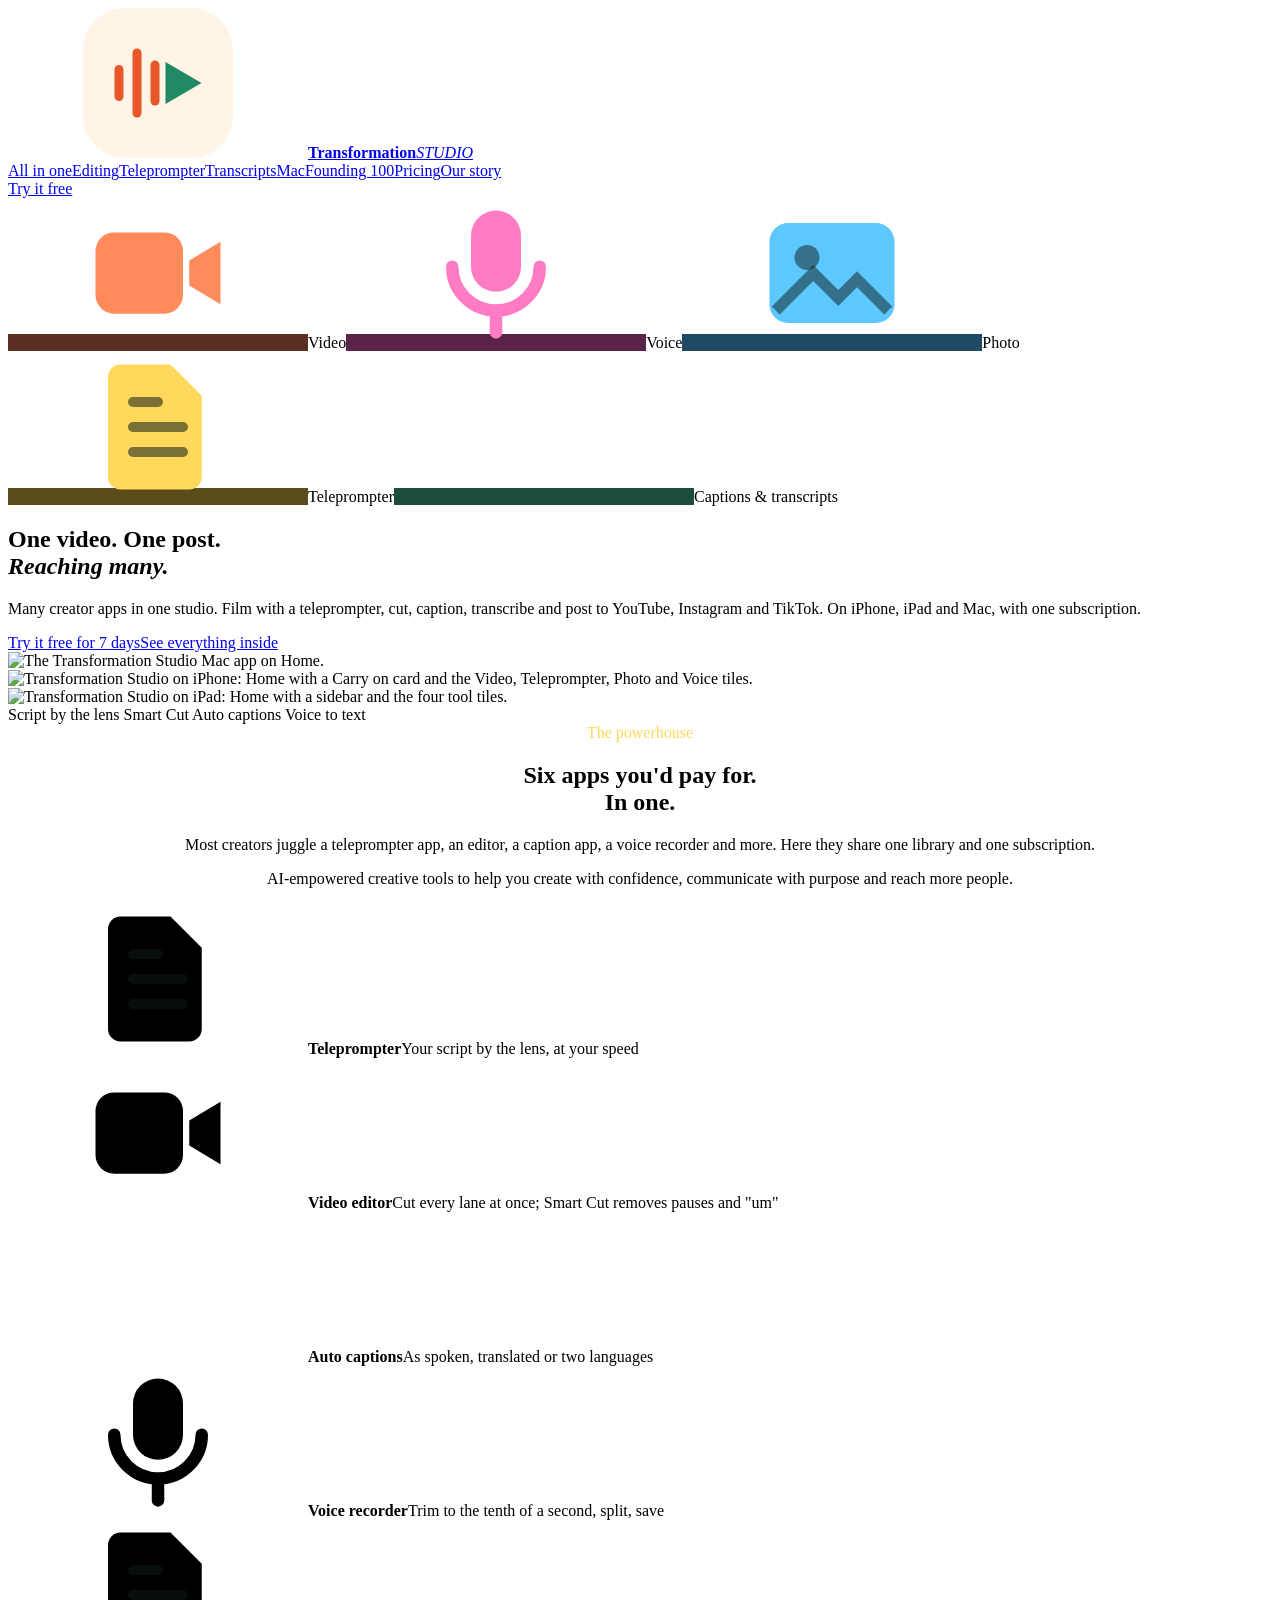
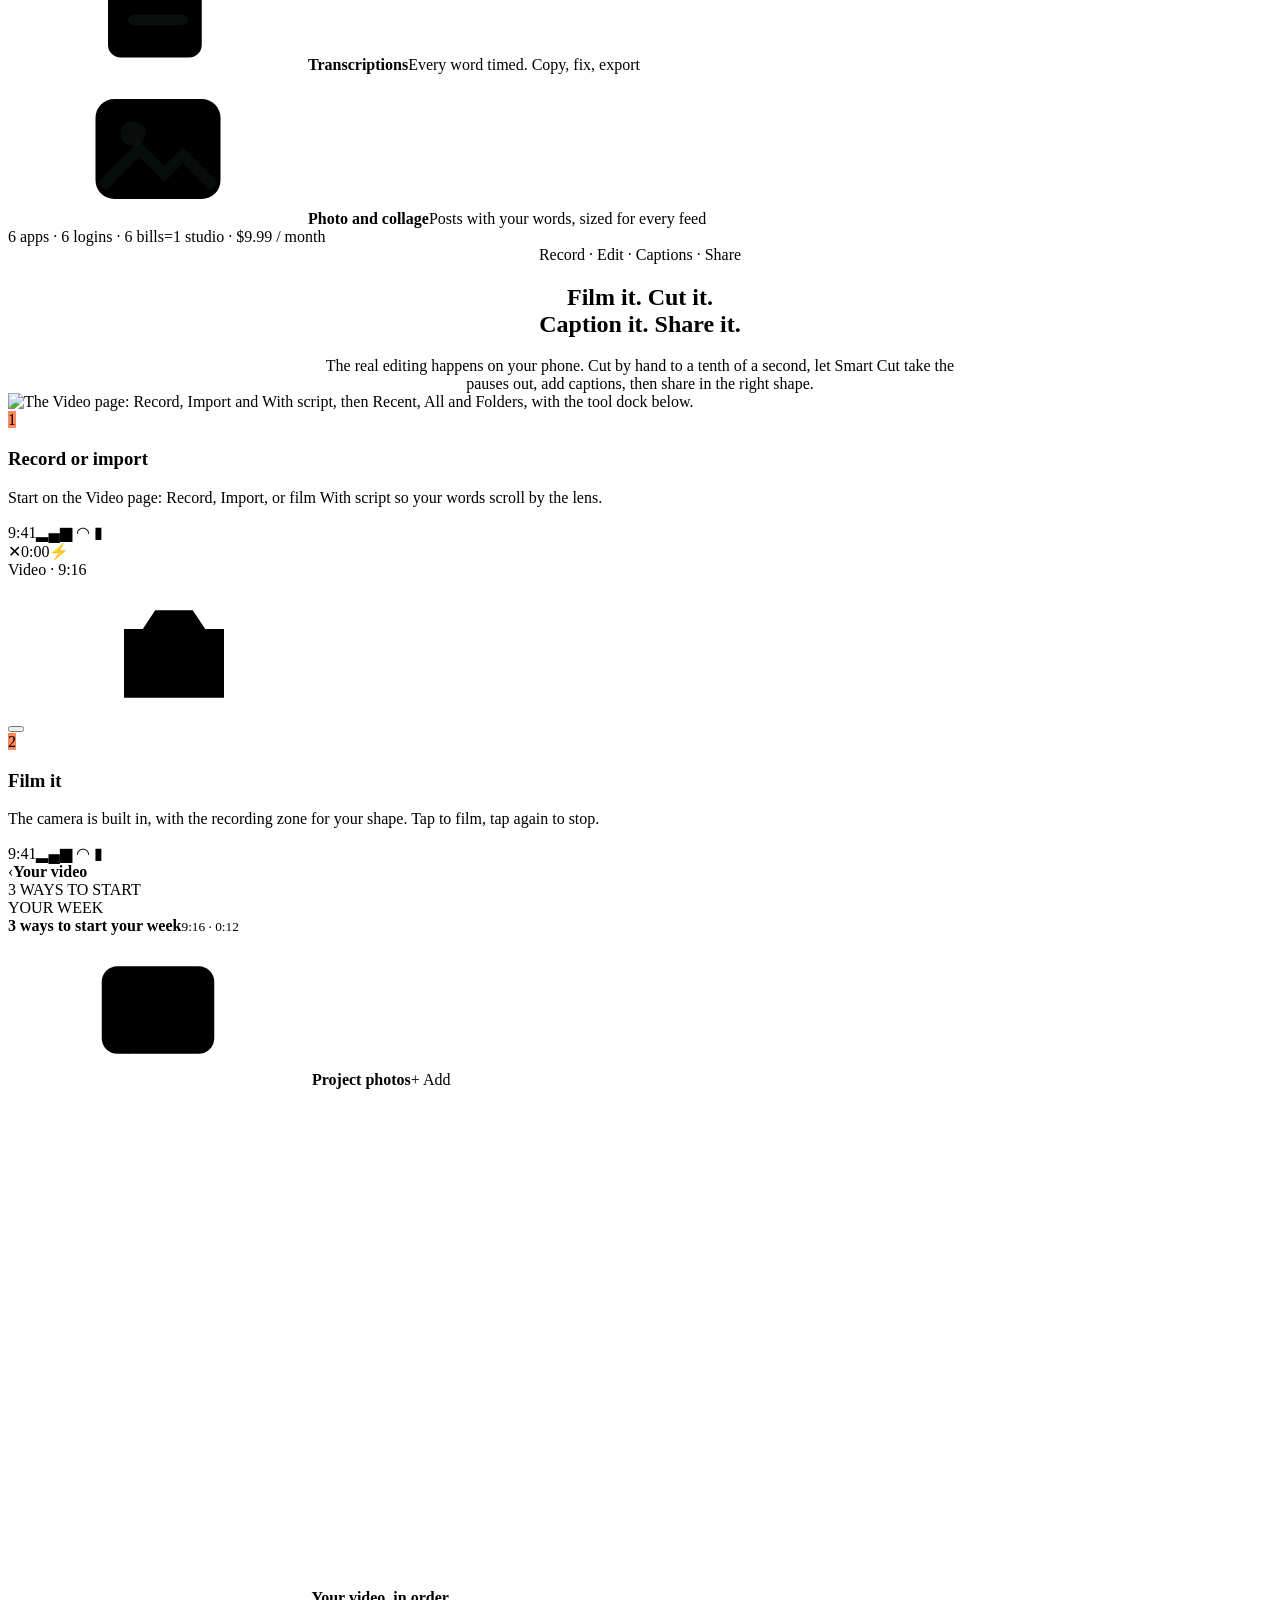
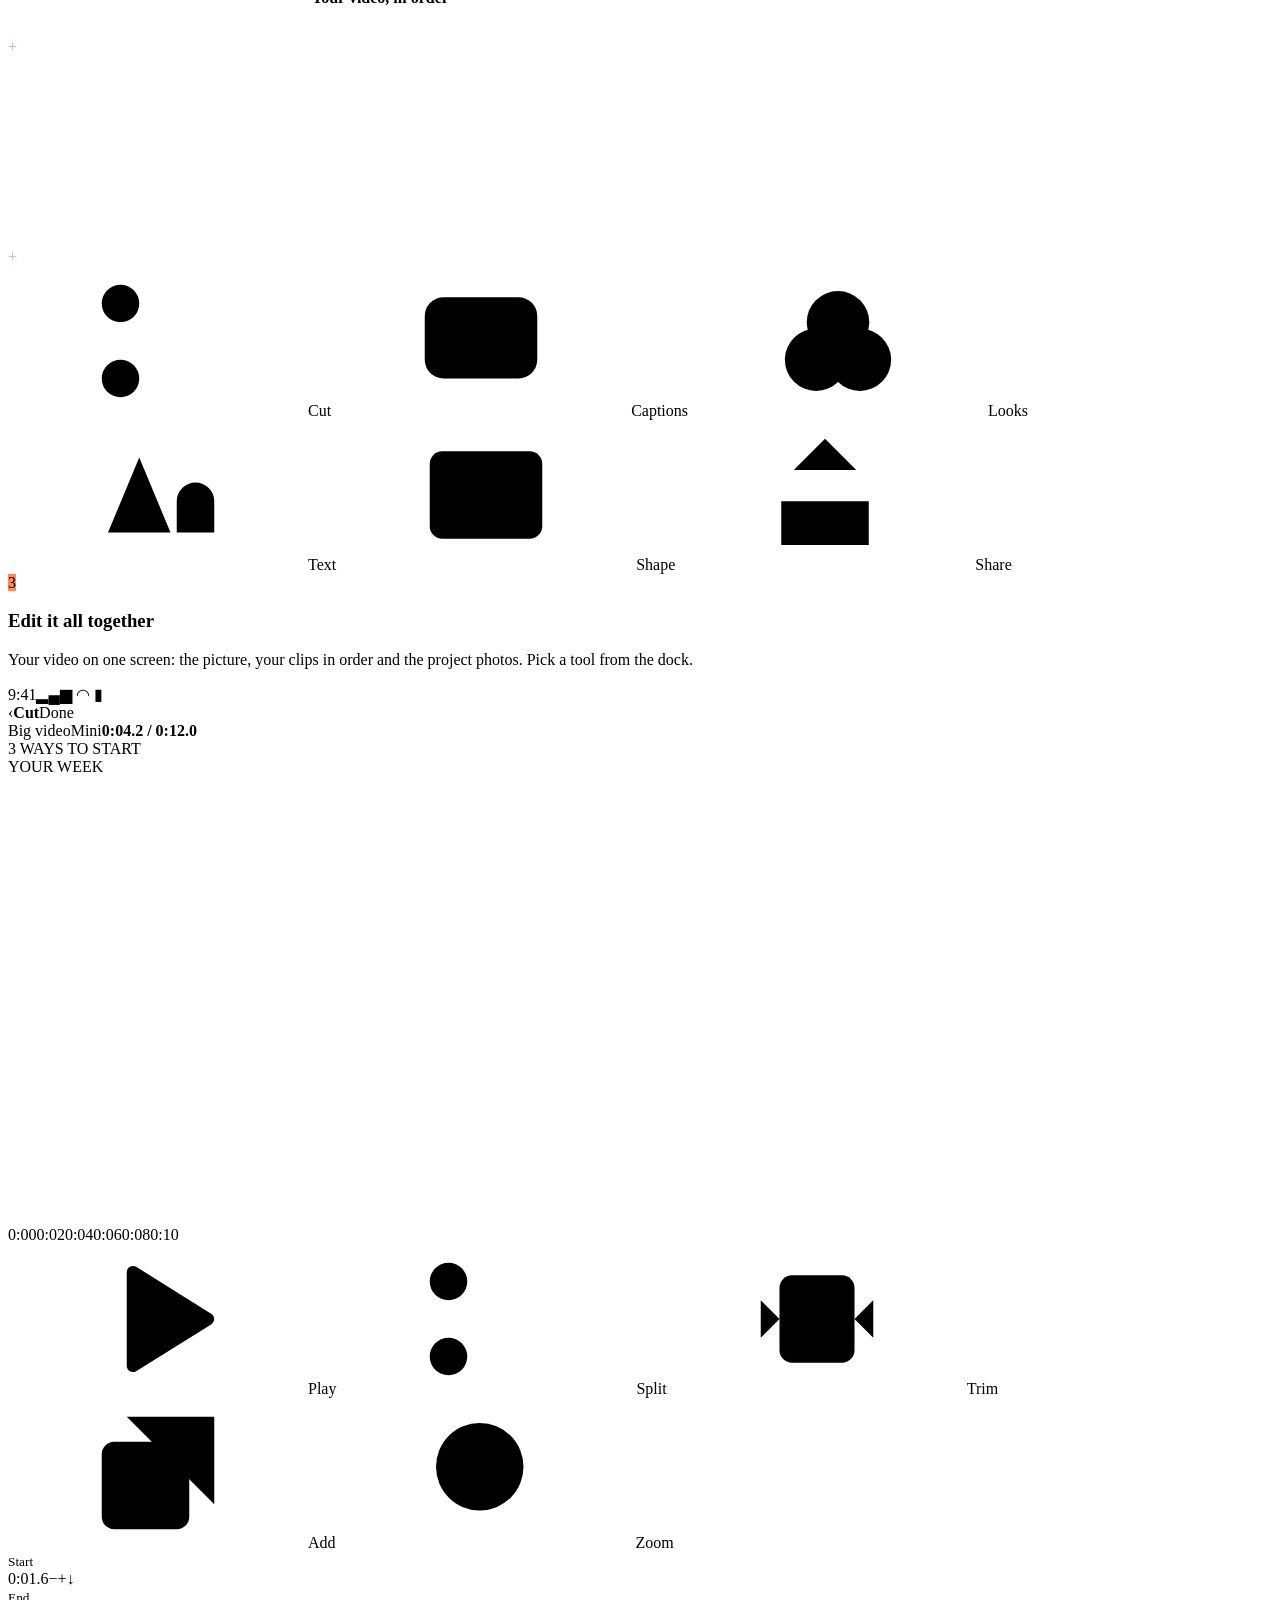
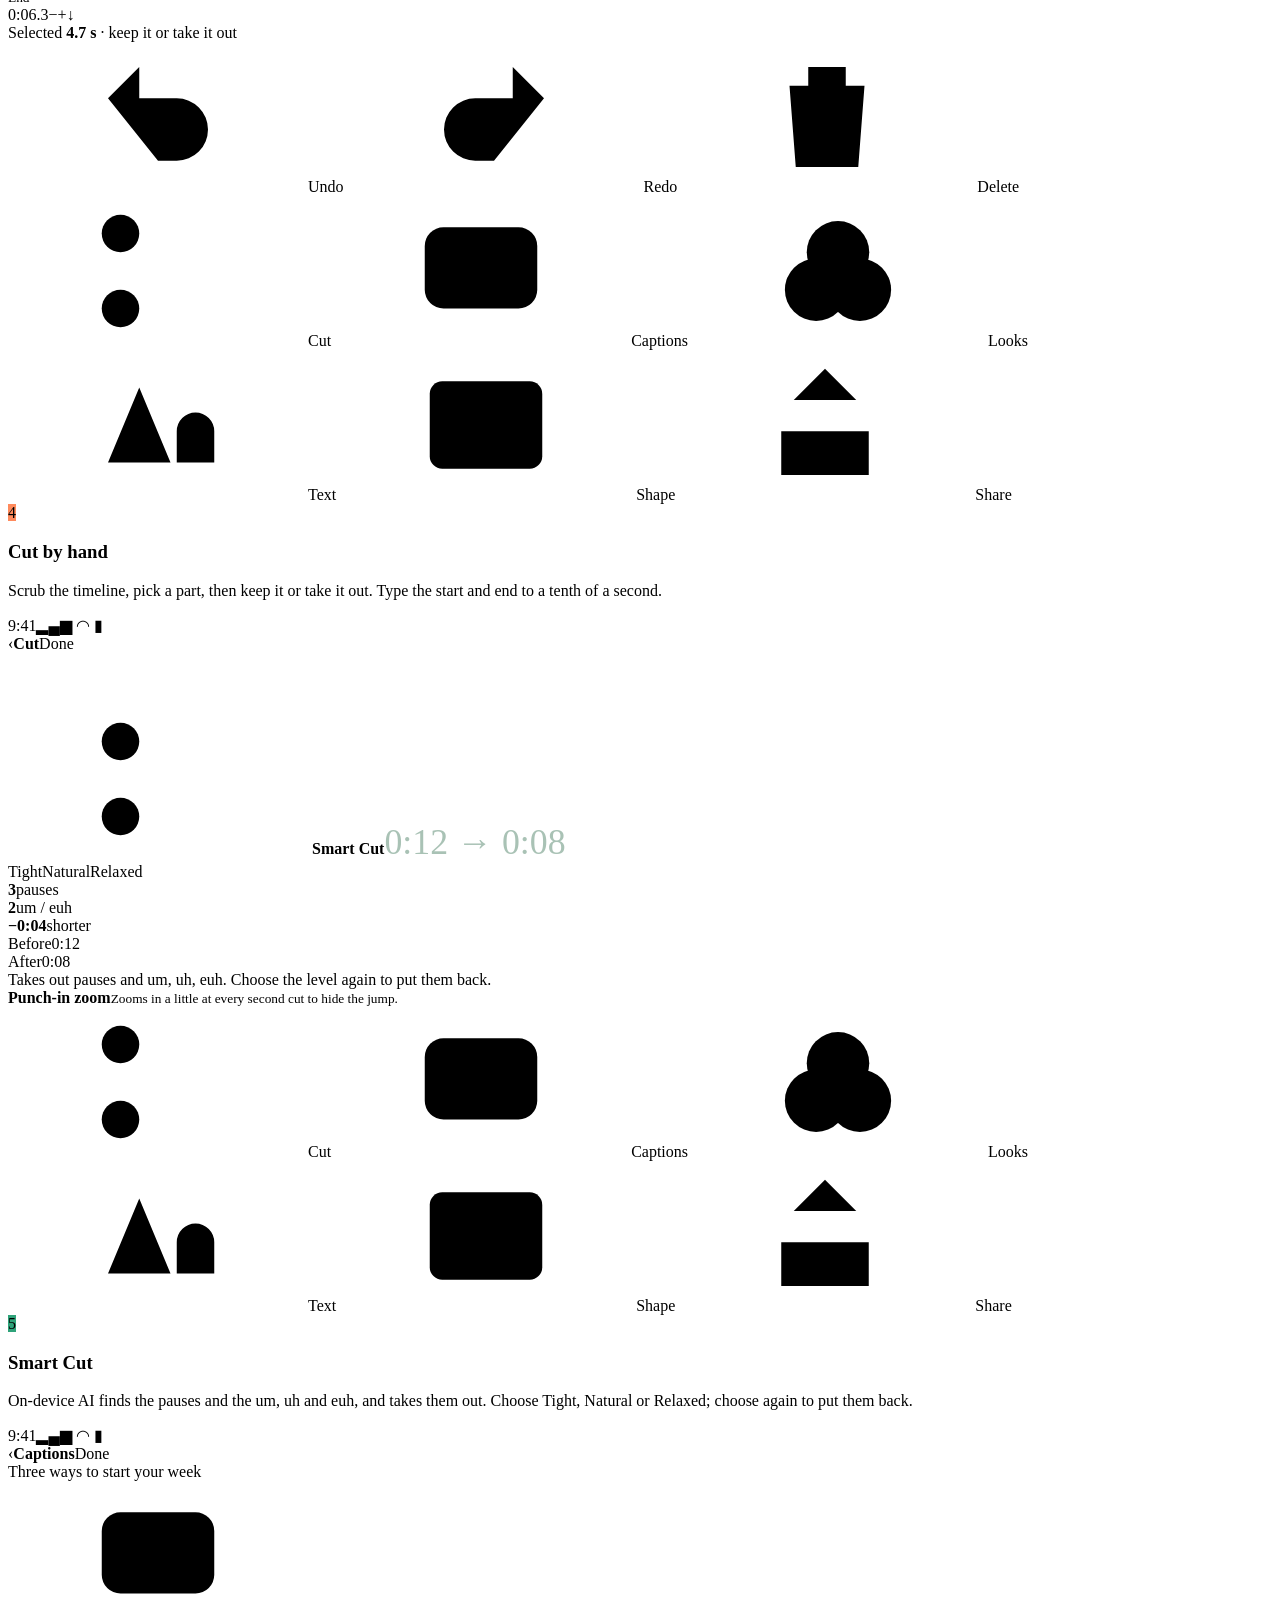
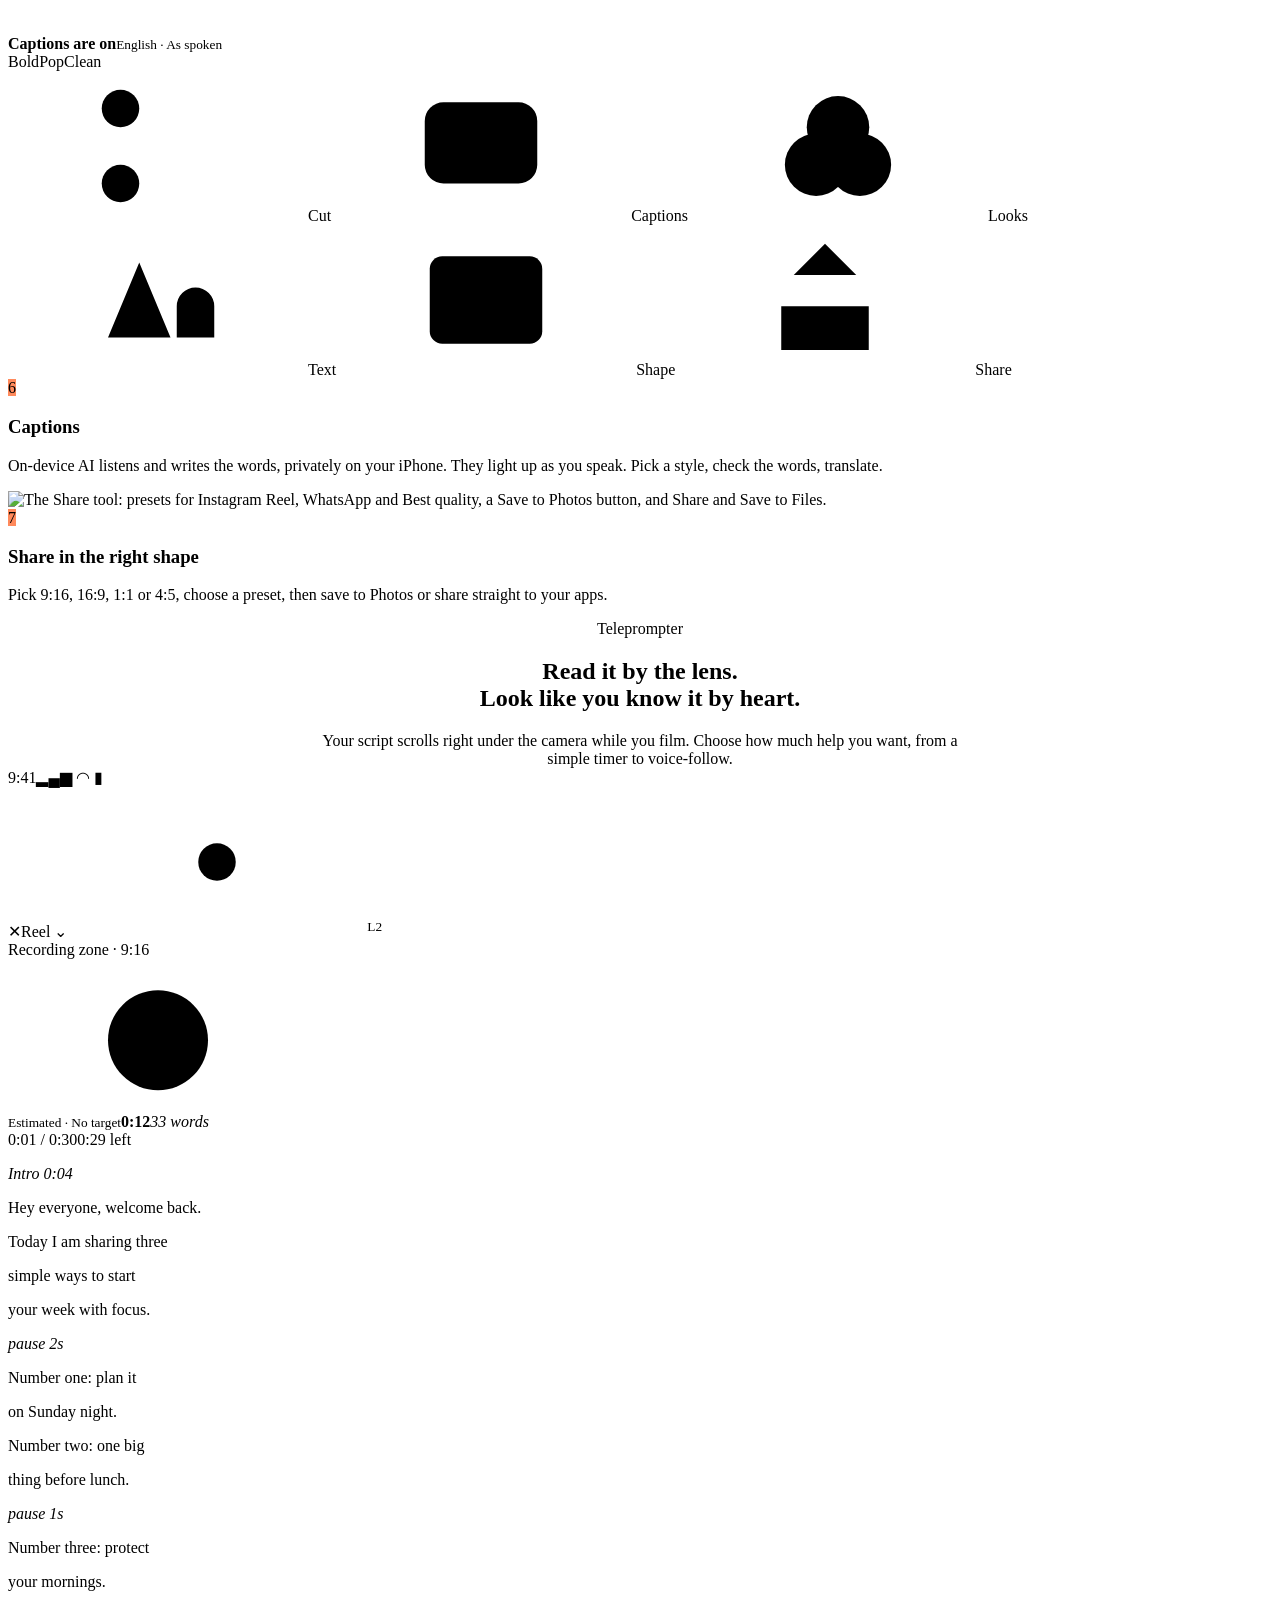
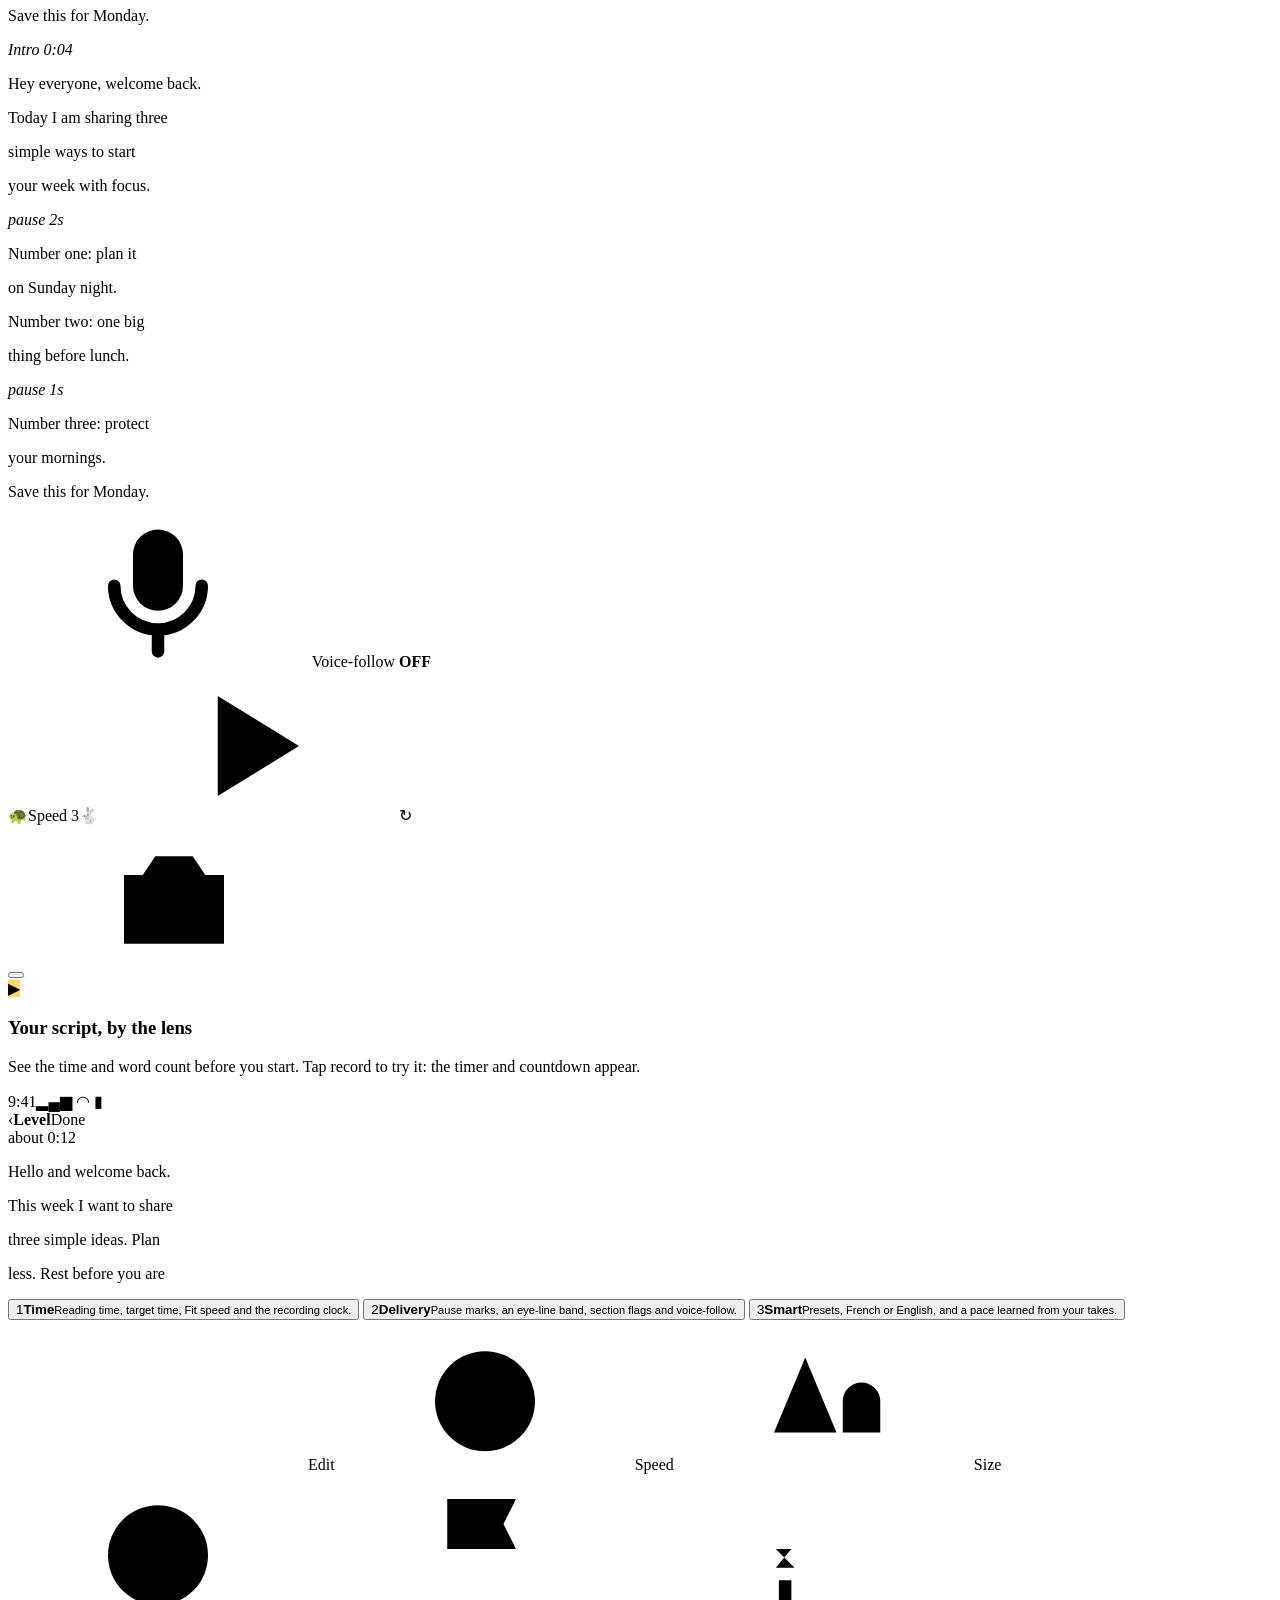
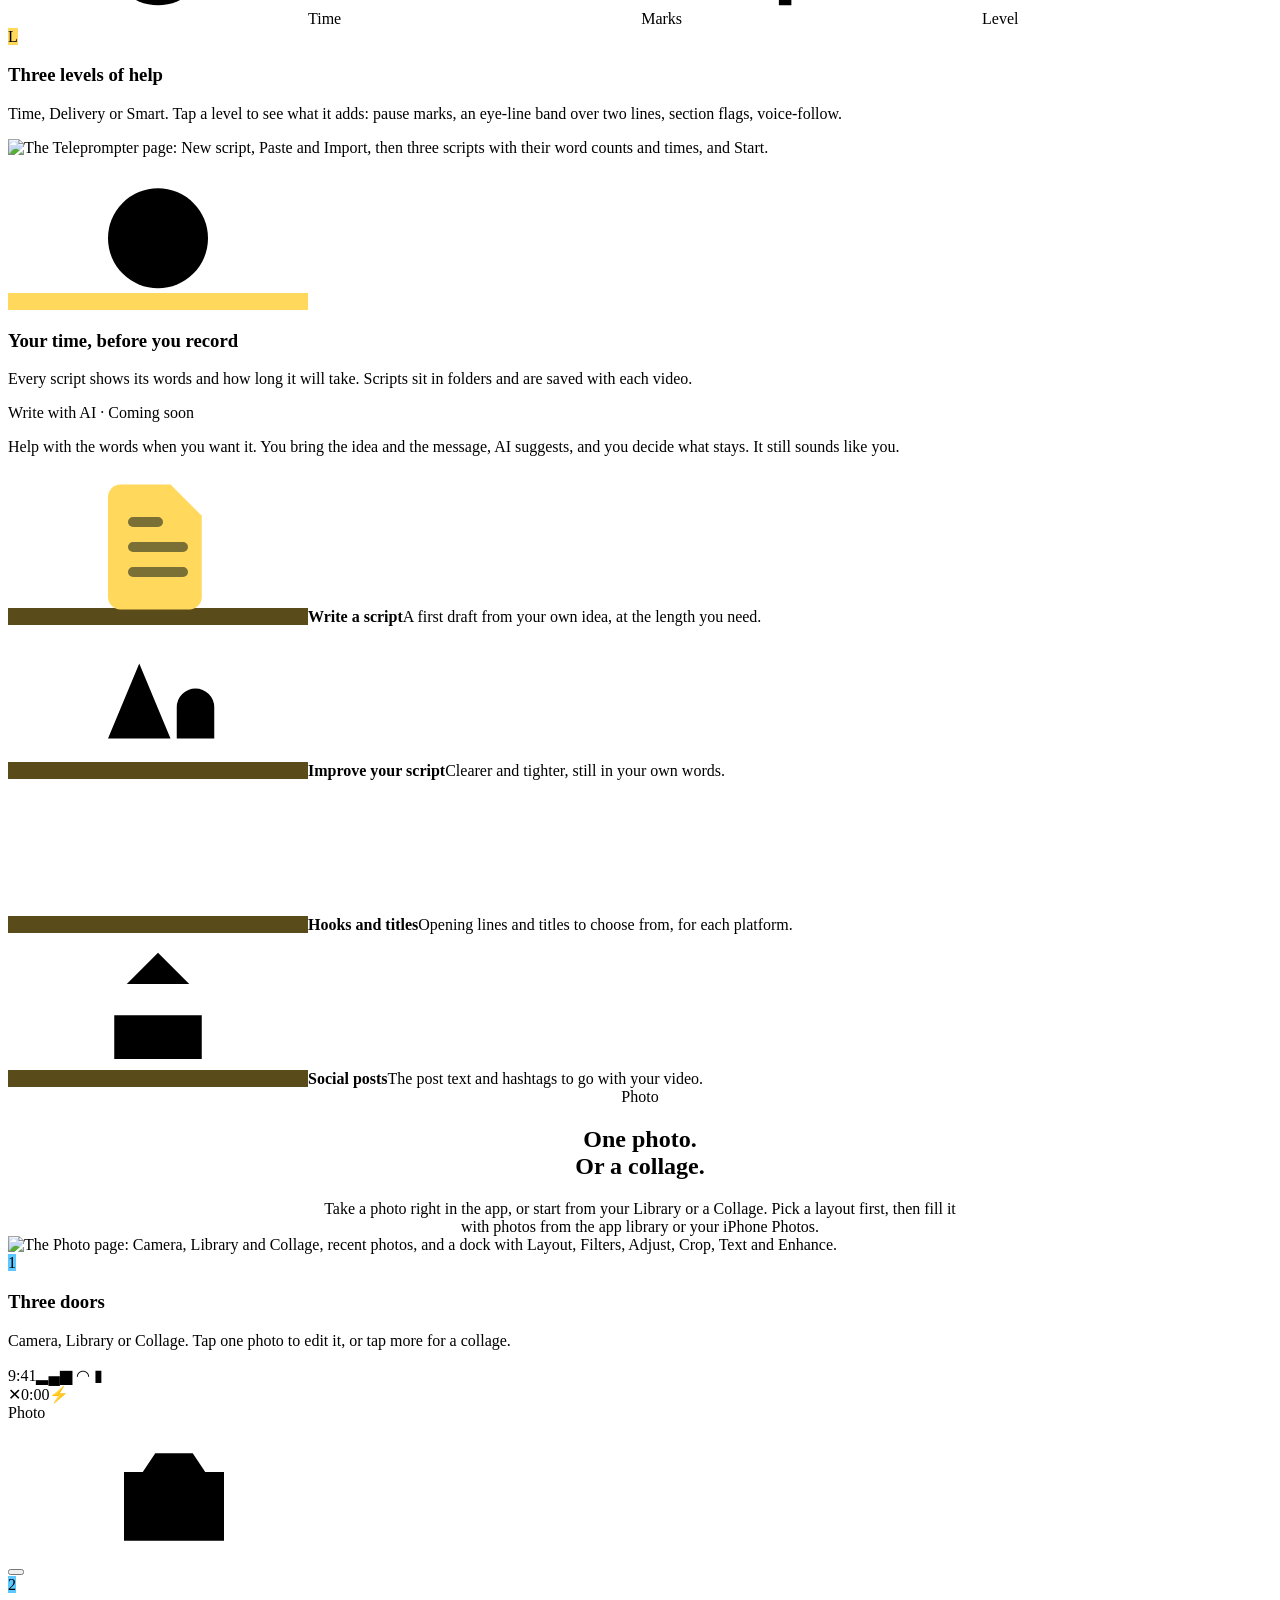
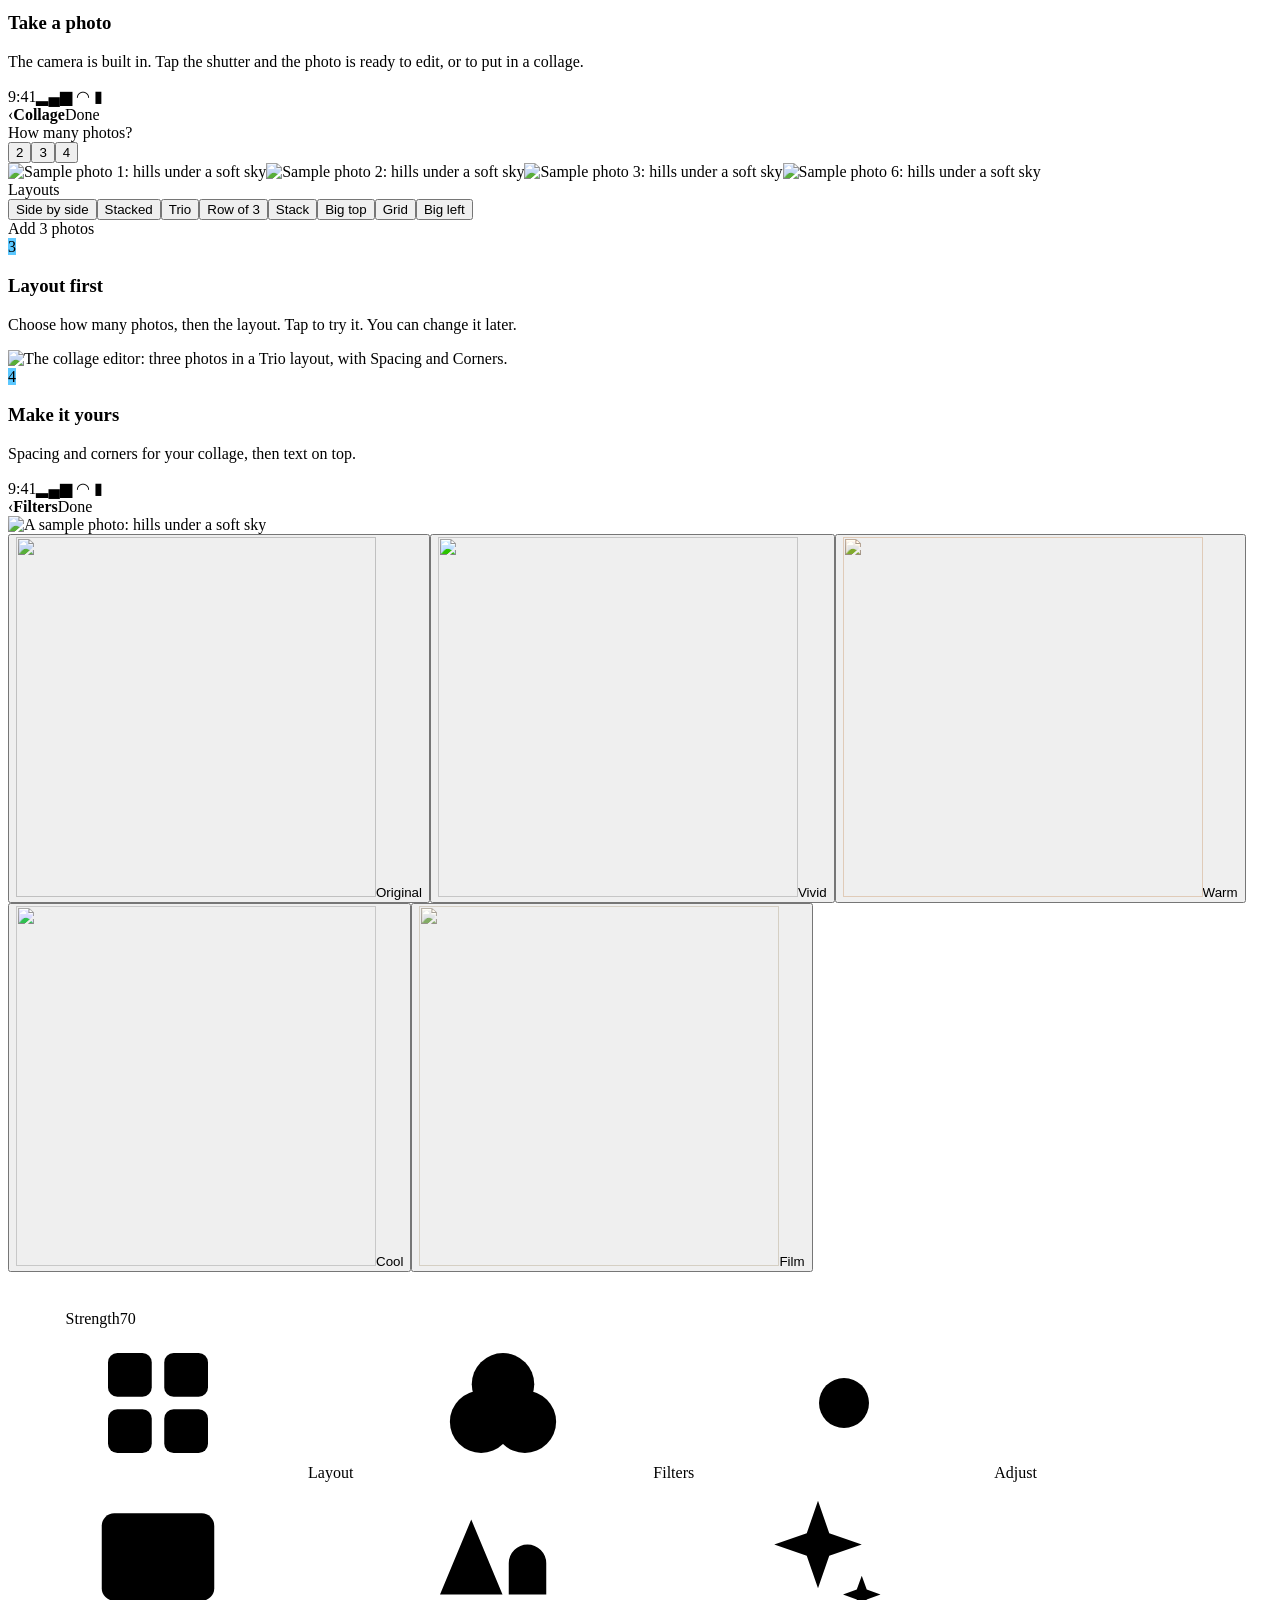
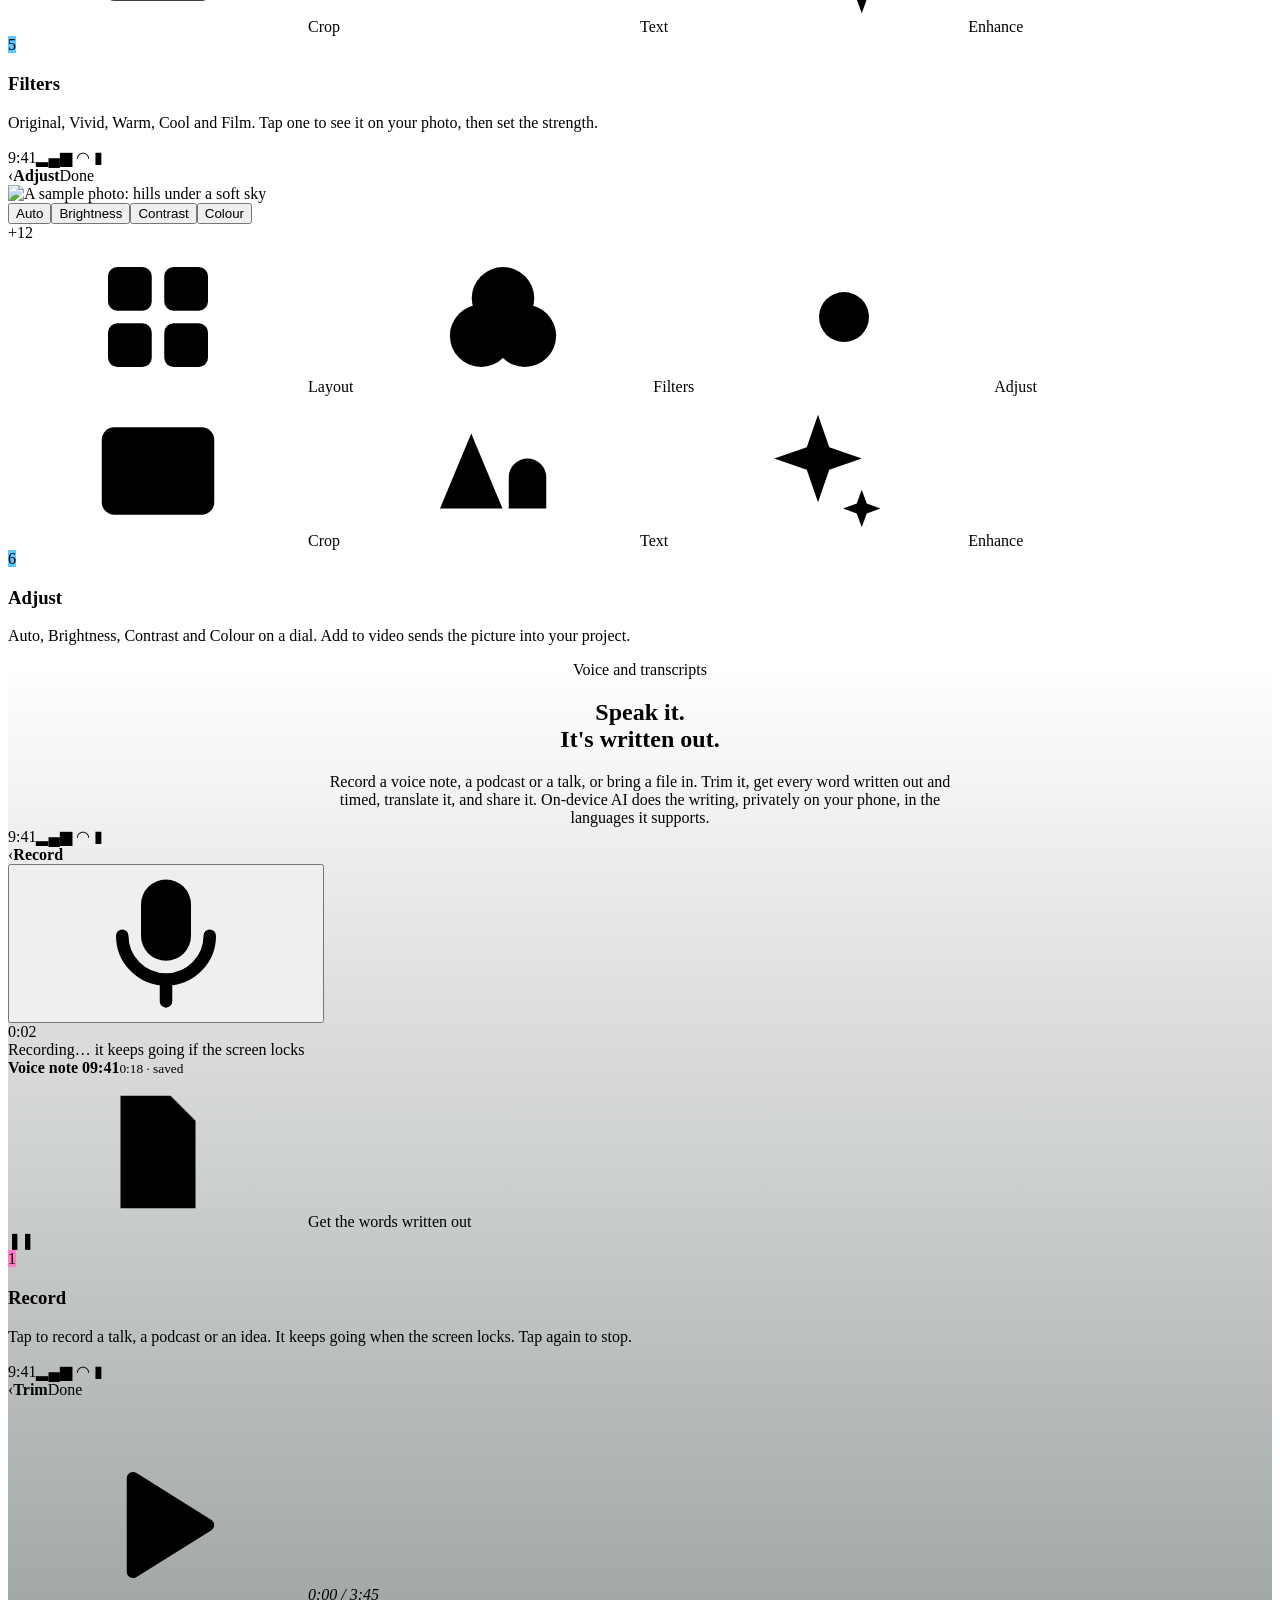
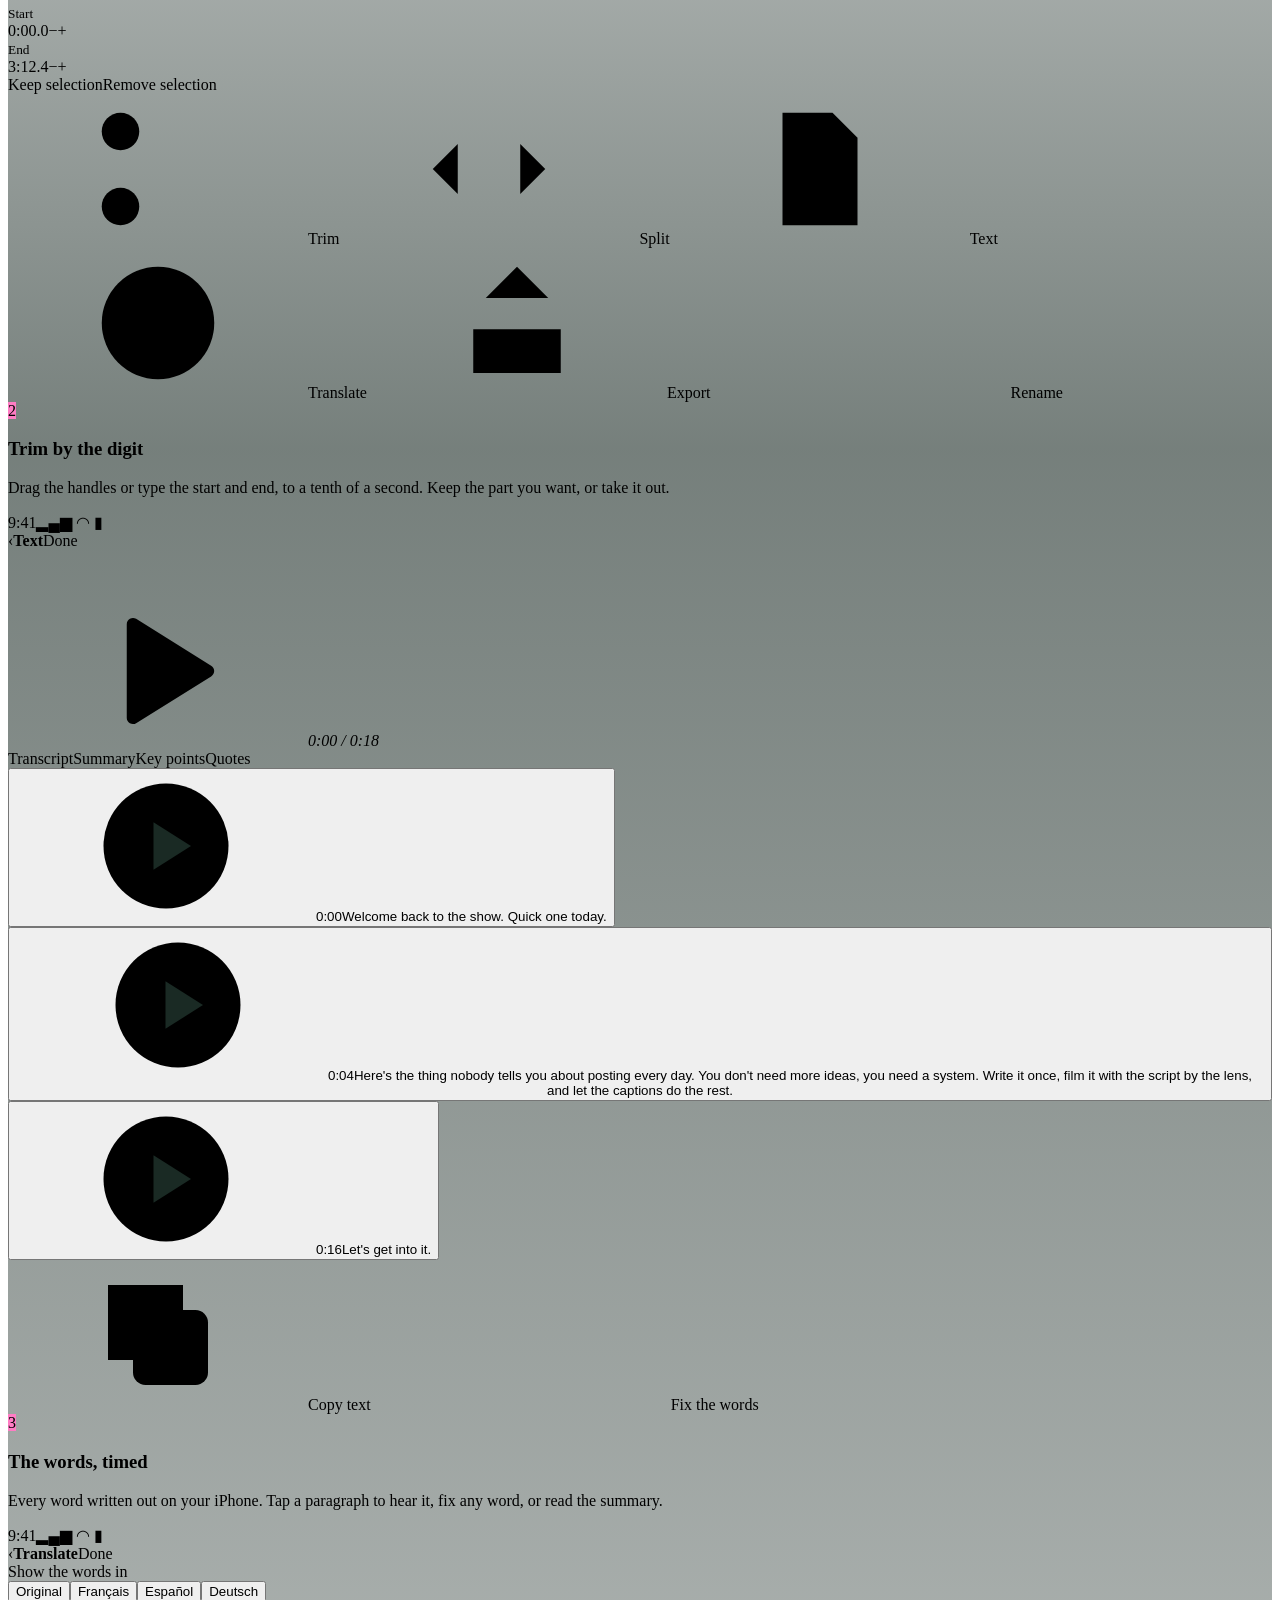
==== commit 508d6da4: "Site: AI-empowered creativity in the existing sections Same wording as transformationmission.site: s" ====
--- a/site/index.html
+++ b/site/index.html
@@ -131,6 +131,7 @@
       <div class="eyebrow" style="color:#FFD85C">The powerhouse</div>
       <h2>Six apps you'd pay for.<br>In one.</h2>
       <p class="lead">Most creators juggle a teleprompter app, an editor, a caption app, a voice recorder and more. Here they share one library and one subscription.</p>
+      <p class="lead" style="margin-top:12px">AI-empowered creative tools to help you create with confidence, communicate with purpose and reach more people.</p>
     </div>
     <div class="apps"><div class="app" style="--t:#5A4C1A;--c:#FFD85C"><span class="ic"><svg class=""><use href="#f-doc"/></svg></span><b>Teleprompter</b><span>Your script by the lens, at your speed</span></div><div class="app" style="--t:#5A2E20;--c:#FF8A5C"><span class="ic"><svg class=""><use href="#f-video"/></svg></span><b>Video editor</b><span>Cut every lane at once; Smart Cut removes pauses and "um"</span></div><div class="app" style="--t:#1B4D3A;--c:#5CE0A6"><span class="ic"><svg class="i"><use href="#i-lines"/></svg></span><b>Auto captions</b><span>As spoken, translated or two languages</span></div><div class="app" style="--t:#5A2347;--c:#FF7CC4"><span class="ic"><svg class=""><use href="#f-mic"/></svg></span><b>Voice recorder</b><span>Trim to the tenth of a second, split, save</span></div><div class="app" style="--t:#5A2347;--c:#FF7CC4"><span class="ic"><svg class=""><use href="#f-doc"/></svg></span><b>Transcriptions</b><span>Every word timed. Copy, fix, export</span></div><div class="app" style="--t:#1F4A66;--c:#5CC8FF"><span class="ic"><svg class=""><use href="#f-photo"/></svg></span><b>Photo and collage</b><span>Posts with your words, sized for every feed</span></div>
     </div>
@@ -192,14 +193,14 @@
       <div class="b4card"><div class="b4row"><div><b>Punch-in zoom</b><small>Zooms in a little at every second cut to hide the jump.</small></div><span class="b4tg"></span></div></div>
       <div class="b4dock"><span class="on"><i><svg class="i"><use href="#i-cut"/></svg></i>Cut</span><span><i><svg class="i"><use href="#i-cc"/></svg></i>Captions</span><span><i><svg class="i"><use href="#i-looks"/></svg></i>Looks</span><span><i><svg class="i"><use href="#i-aa"/></svg></i>Text</span><span><i><svg class="i"><use href="#i-frame"/></svg></i>Shape</span><span><i><svg class="i"><use href="#i-share"/></svg></i>Share</span></div>
     </div></div>
-      <span class="num" style="background:#2FA37A">5</span><h3>Smart Cut</h3><p>Takes out the pauses and the um, uh and euh. Choose Tight, Natural or Relaxed; choose again to put them back.</p></article>
+      <span class="num" style="background:#2FA37A">5</span><h3>Smart Cut</h3><p>On-device AI finds the pauses and the um, uh and euh, and takes them out. Choose Tight, Natural or Relaxed; choose again to put them back.</p></article>
     <article class="step"><div class="phone"><div class="scr b4 v"><div class="b4ban"><div class="sb"><span>9:41</span><i class="isl"></i><span class="ic">▂▄▆ ◠ ▮</span></div><div class="b4top"><span class="b4bk">‹</span><b class="b4ttl">Captions</b><span class="b4done">Done</span></div></div>
       <div class="b4prev tall"><div class="b4vid" style="height:92%"><div class="b4cap" id="capw"><span>Three</span> <span>ways</span> <span>to</span> <span>start</span> <span>your</span> <span>week</span></div></div></div>
       <div class="b4card"><div class="b4row"><span class="b4ic"><svg class="i"><use href="#i-cc"/></svg></span><div style="flex:1"><b>Captions are on</b><small>English · As spoken</small></div><span class="b4tg"></span></div></div>
       <div class="b4styles"><span>Bold</span><span class="on">Pop</span><span>Clean</span></div>
       <div class="b4dock"><span><i><svg class="i"><use href="#i-cut"/></svg></i>Cut</span><span class="on"><i><svg class="i"><use href="#i-cc"/></svg></i>Captions</span><span><i><svg class="i"><use href="#i-looks"/></svg></i>Looks</span><span><i><svg class="i"><use href="#i-aa"/></svg></i>Text</span><span><i><svg class="i"><use href="#i-frame"/></svg></i>Shape</span><span><i><svg class="i"><use href="#i-share"/></svg></i>Share</span></div>
     </div></div>
-      <span class="num" style="background:#FF8A5C">6</span><h3>Captions</h3><p>Your iPhone listens and writes the words. They light up as you speak. Pick a style, check the words, translate.</p></article>
+      <span class="num" style="background:#FF8A5C">6</span><h3>Captions</h3><p>On-device AI listens and writes the words, privately on your iPhone. They light up as you speak. Pick a style, check the words, translate.</p></article>
     <article class="step"><div class="phone"><picture><source type="image/webp" srcset="/assets/img/build47/share-360.webp 360w, /assets/img/build47/share-720.webp 720w" sizes="(min-width:900px) 260px, 70vw"><img decoding="async" loading="lazy" src="/assets/img/build47/share-360.png" alt="The Share tool: presets for Instagram Reel, WhatsApp and Best quality, a Save to Photos button, and Share and Save to Files." width="360" height="783"></picture></div>
       <span class="num" style="background:#FF8A5C">7</span><h3>Share in the right shape</h3><p>Pick 9:16, 16:9, 1:1 or 4:5, choose a preset, then save to Photos or share straight to your apps.</p></article>
   </div>
@@ -238,6 +239,16 @@
       <span class="num" style="background:#FFD85C"><svg class="i"><use href="#i-clock"/></svg></span><h3>Your time, before you record</h3><p>Every script shows its words and how long it will take. Scripts sit in folders and are saved with each video.</p></article>
   </div>
   <div class="dots" data-for="r-tp"></div>
+  <div class="wrap ai-soon">
+    <div class="eyebrow" style="color:var(--script)">Write with AI · Coming soon</div>
+    <p class="lead">Help with the words when you want it. You bring the idea and the message, AI suggests, and you decide what stays. It still sounds like you.</p>
+    <div class="grid4">
+      <div class="feat" style="--c:#FFD85C"><span class="e" style="background:#5A4C1A;color:#FFD85C"><svg><use href="#f-doc"/></svg></span><b>Write a script</b><span>A first draft from your own idea, at the length you need.</span></div>
+      <div class="feat" style="--c:#FFD85C"><span class="e" style="background:#5A4C1A;color:#FFD85C"><svg class="i"><use href="#i-aa"/></svg></span><b>Improve your script</b><span>Clearer and tighter, still in your own words.</span></div>
+      <div class="feat" style="--c:#FFD85C"><span class="e" style="background:#5A4C1A;color:#FFD85C"><svg class="i"><use href="#i-lines"/></svg></span><b>Hooks and titles</b><span>Opening lines and titles to choose from, for each platform.</span></div>
+      <div class="feat" style="--c:#FFD85C"><span class="e" style="background:#5A4C1A;color:#FFD85C"><svg class="i"><use href="#i-share"/></svg></span><b>Social posts</b><span>The post text and hashtags to go with your video.</span></div>
+    </div>
+  </div>
 </section>
 
 <!-- ================= PHOTO ================= -->
@@ -291,7 +302,7 @@
   <div class="wrap sec-head center" style="text-align:center">
     <div class="eyebrow" style="color:var(--audio)">Voice and transcripts</div>
     <h2>Speak it.<br>It's written out.</h2>
-    <p class="lead" style="max-width:660px;margin:14px auto 0">Record a voice note, a podcast or a talk, or bring a file in. Trim it, get every word written out and timed, translate it, and share it. It runs on your phone.</p>
+    <p class="lead" style="max-width:660px;margin:14px auto 0">Record a voice note, a podcast or a talk, or bring a file in. Trim it, get every word written out and timed, translate it, and share it. On-device AI does the writing, privately on your phone, in the languages it supports.</p>
   </div>
   <div class="steps five auto" id="r-voice" tabindex="0" aria-label="Voice screens">
     <article class="step"><div class="phone"><div class="scr b4 p vrec rec" id="vrecd"><div class="b4ban"><div class="sb"><span>9:41</span><i class="isl"></i><span class="ic">▂▄▆ ◠ ▮</span></div><div class="b4top"><span class="b4bk">‹</span><b class="b4ttl">Record</b><span class="b4ghost"></span></div></div>
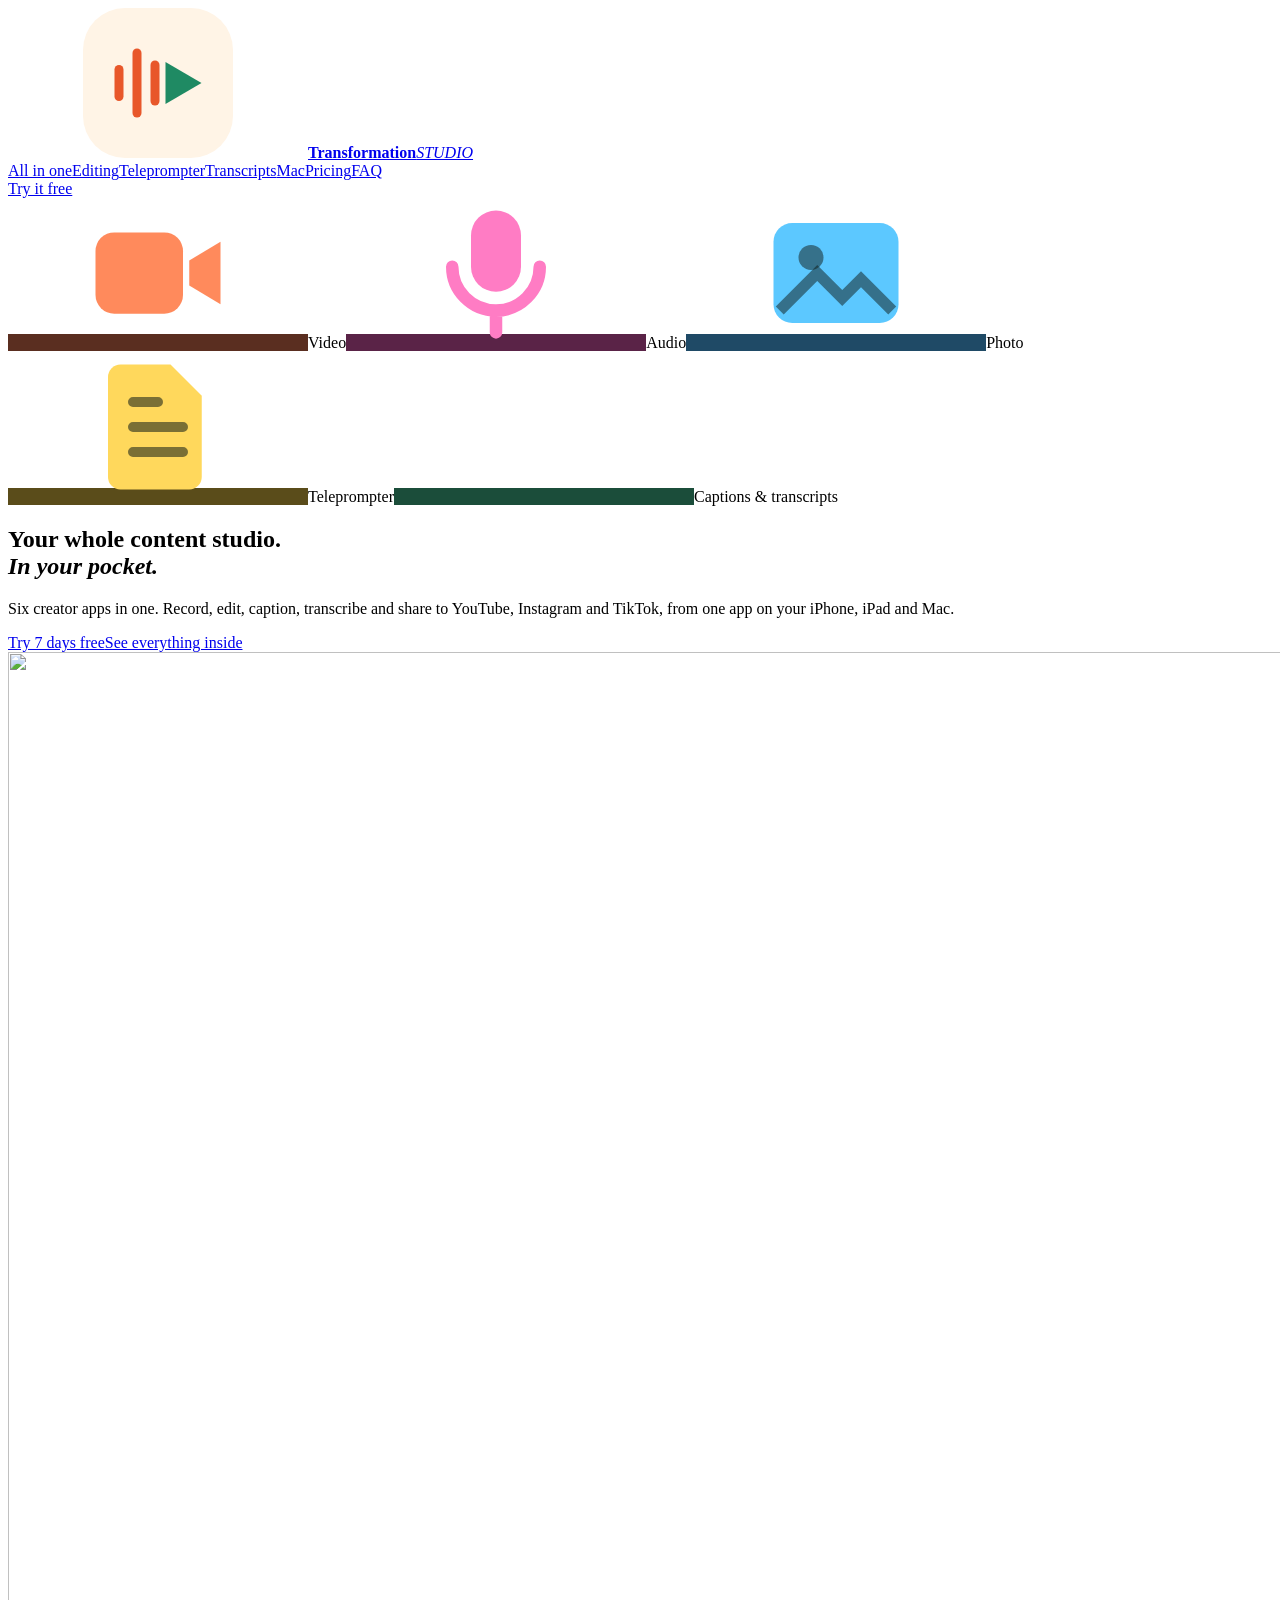
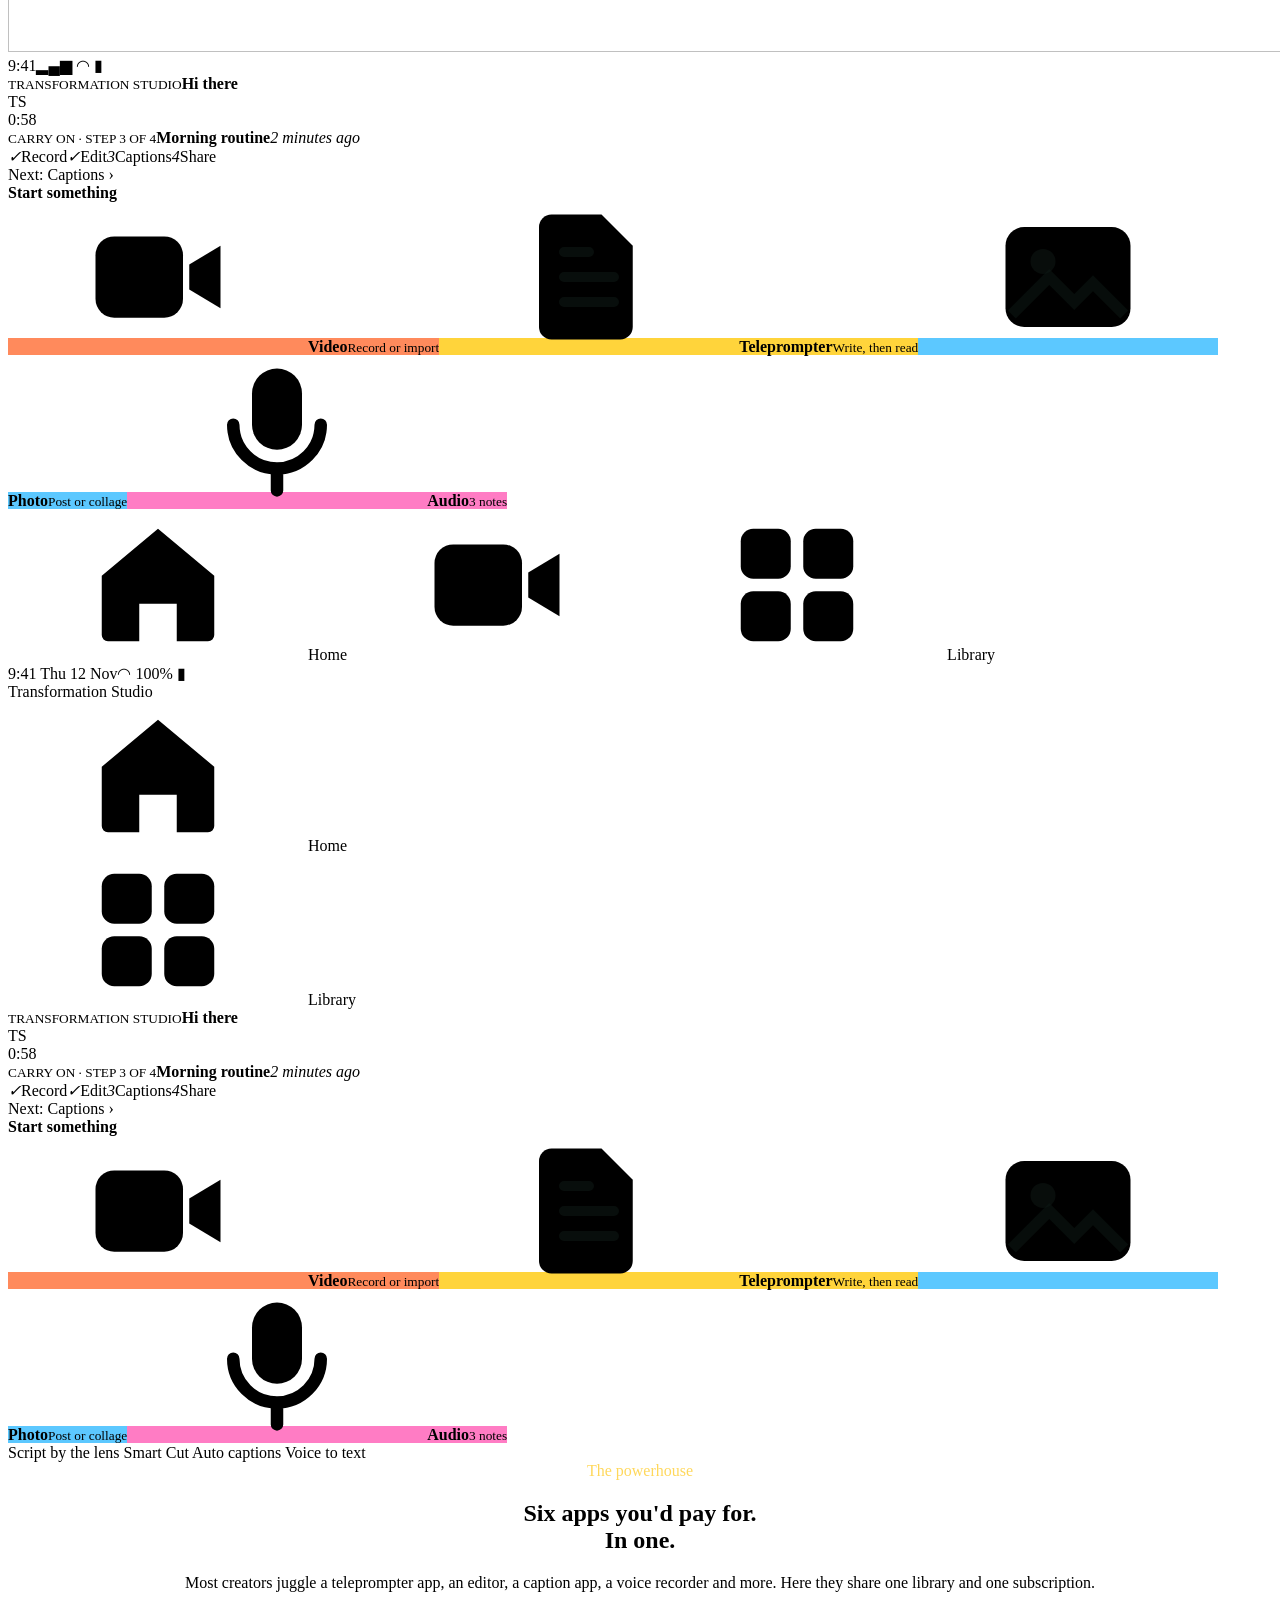
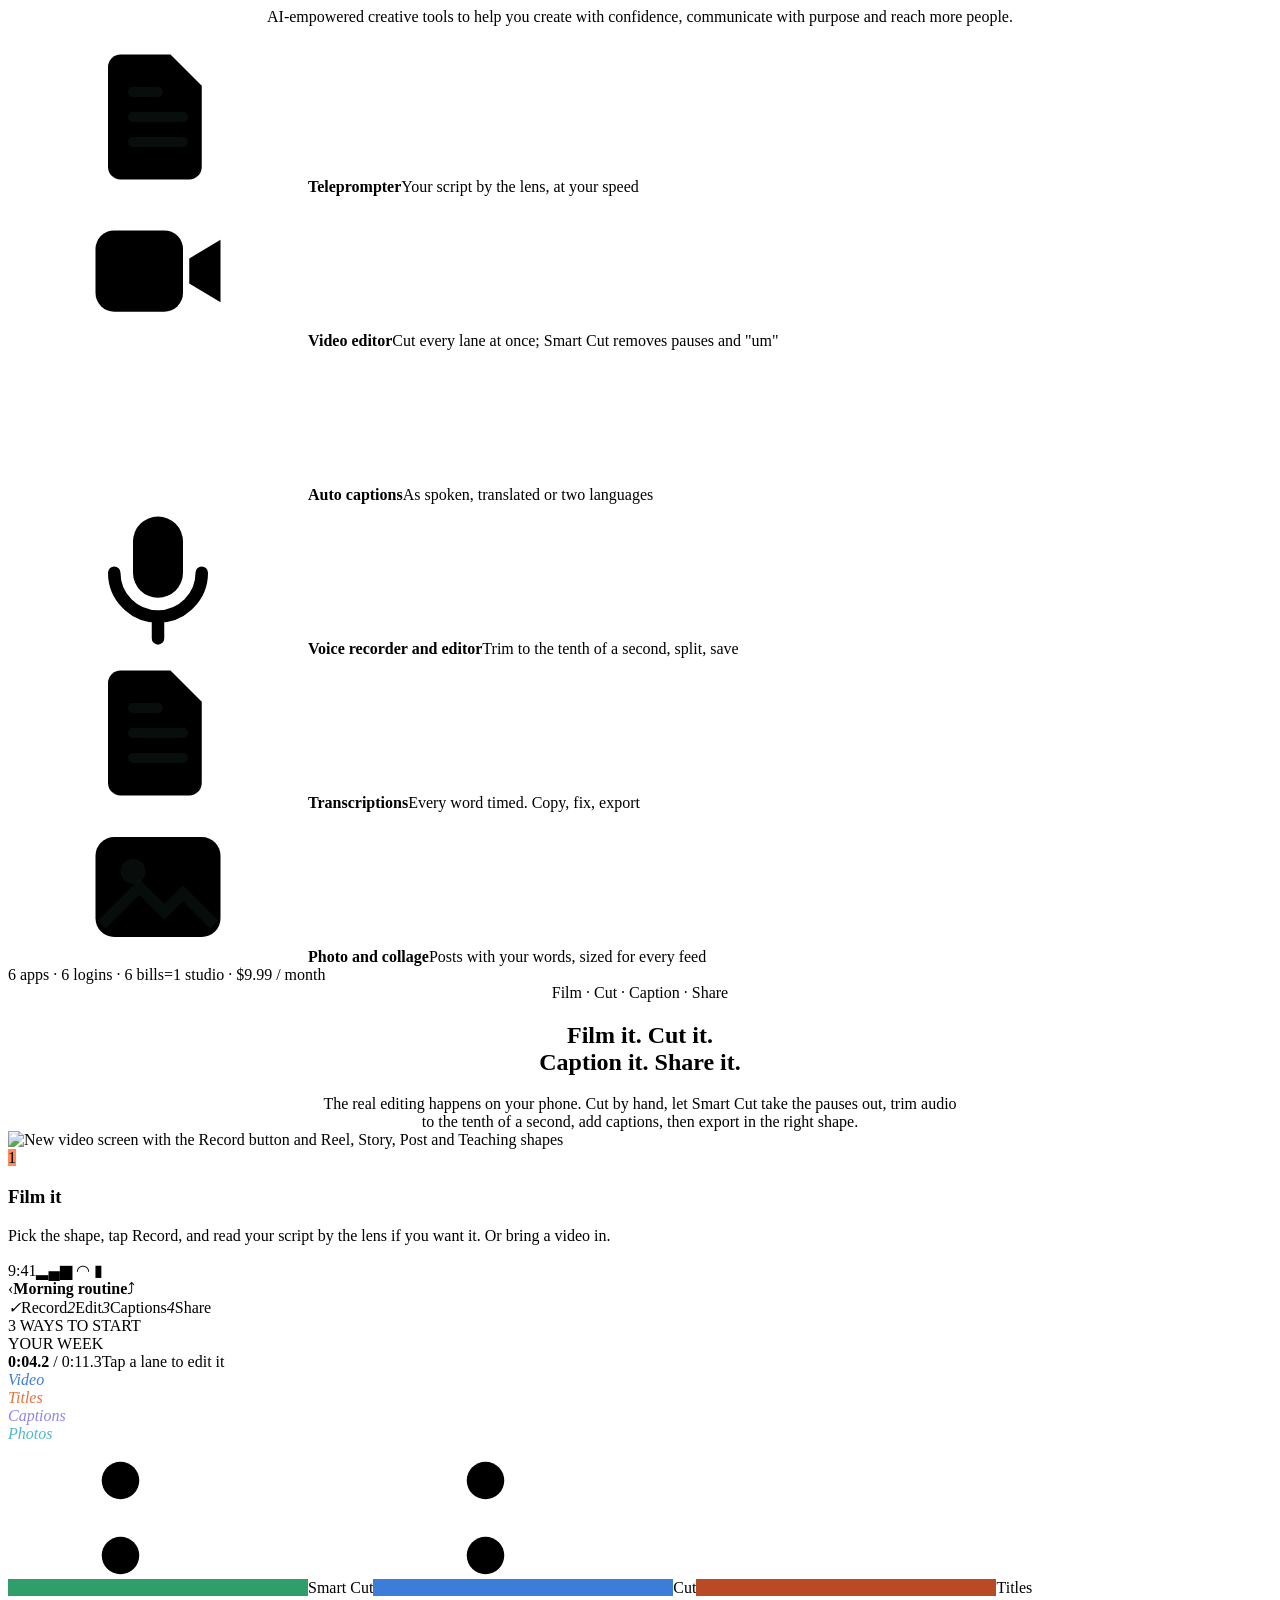
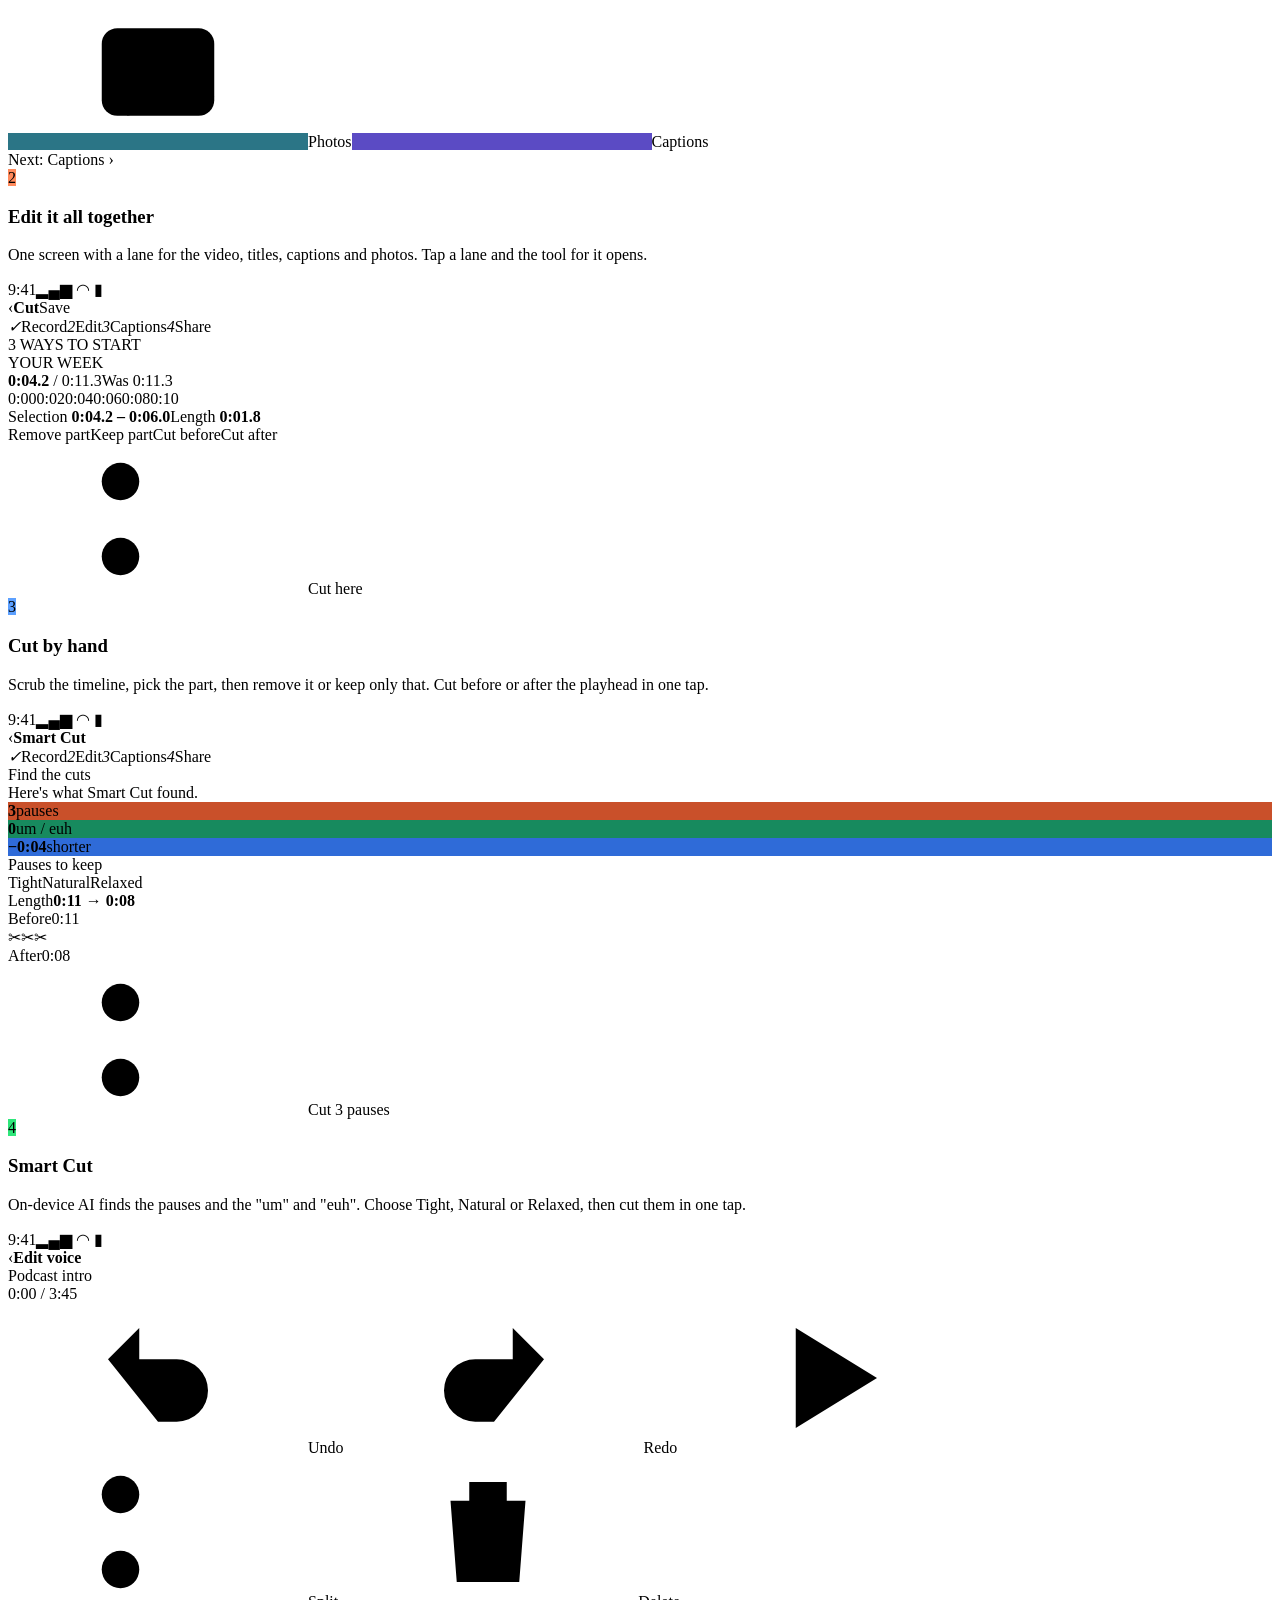
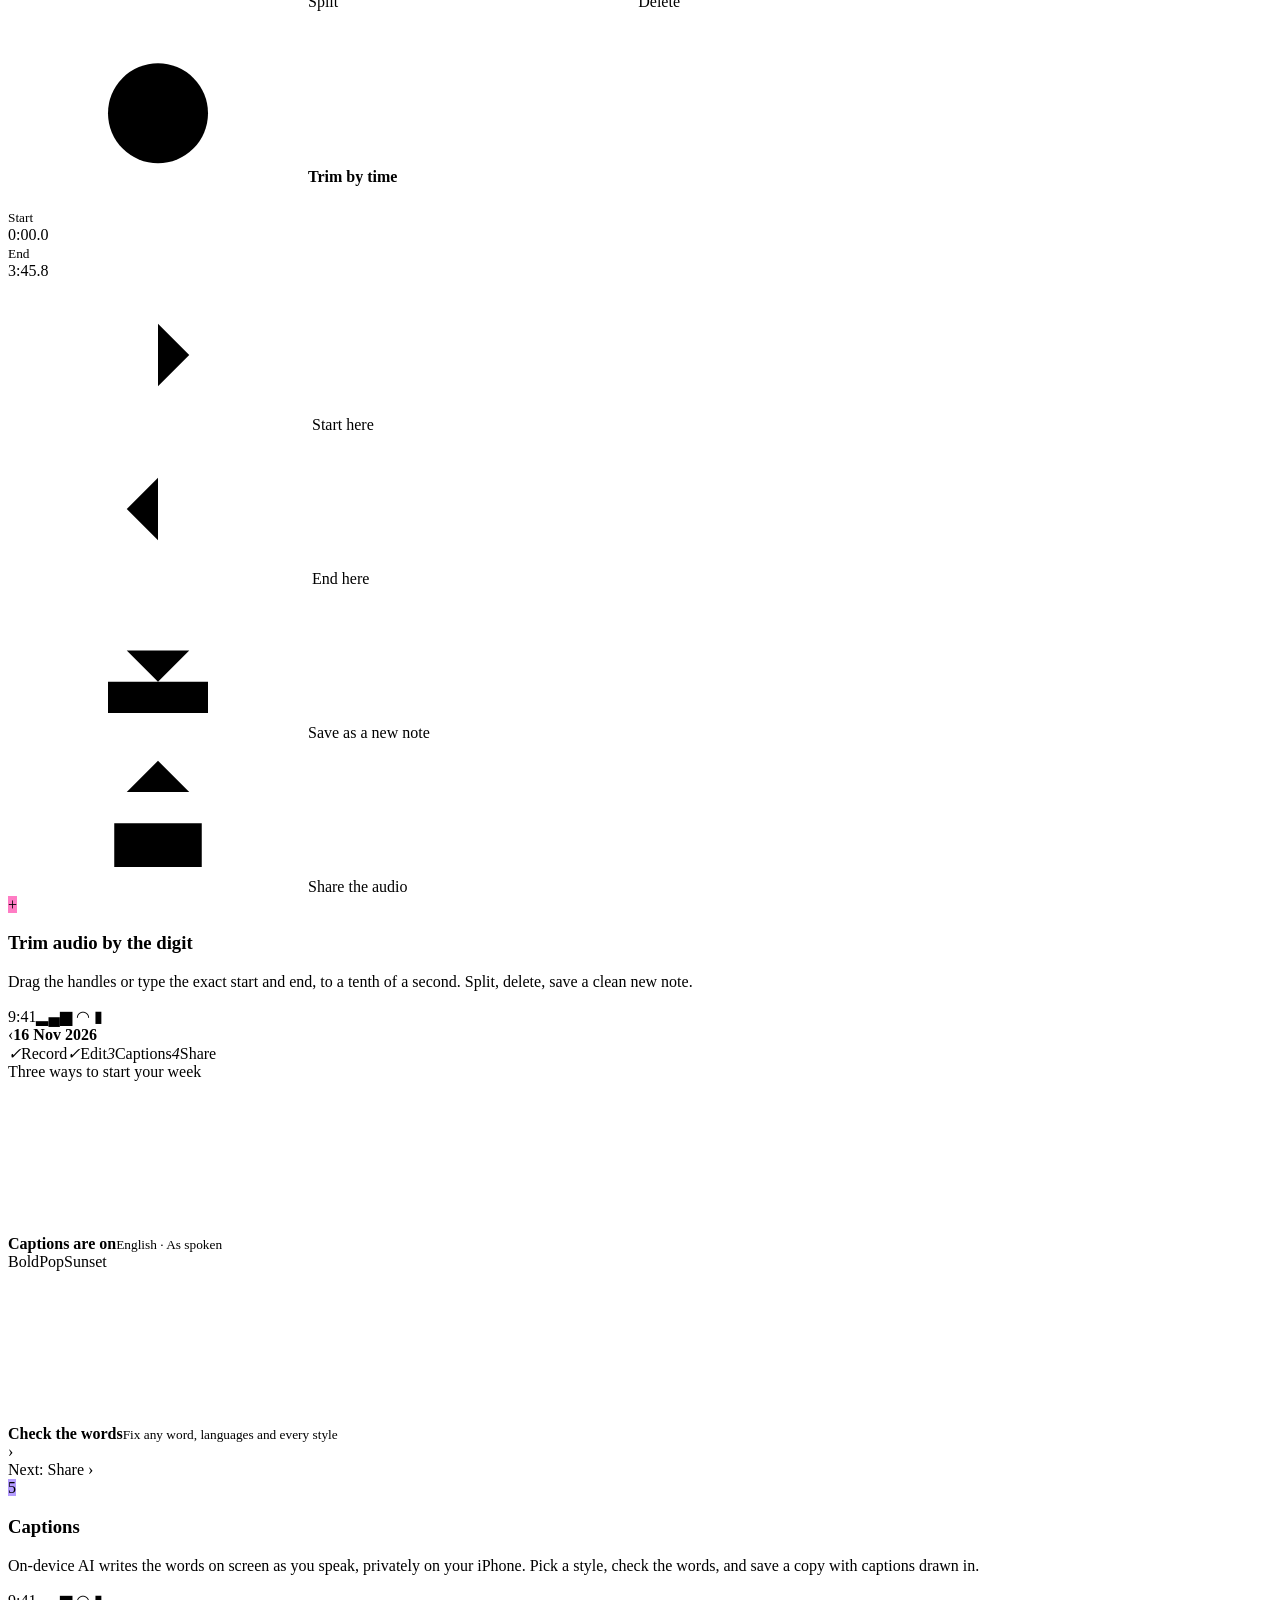
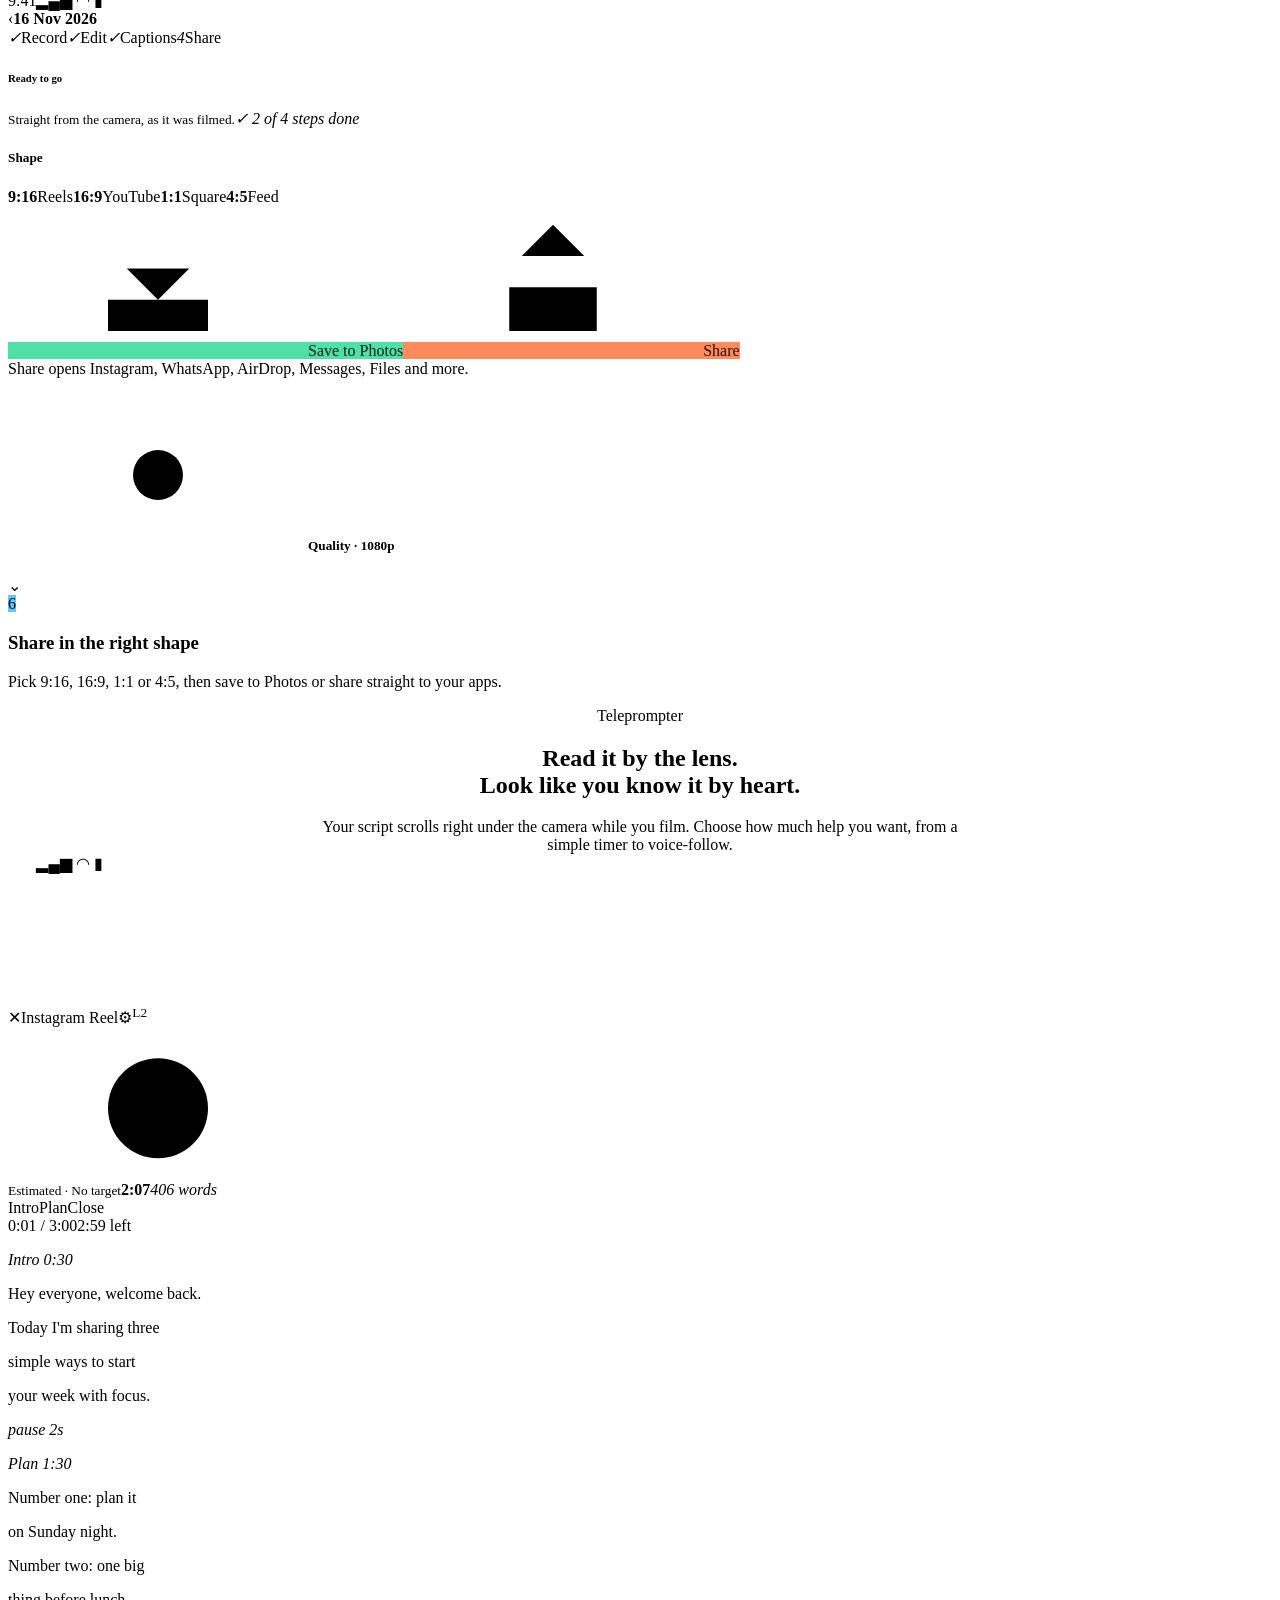
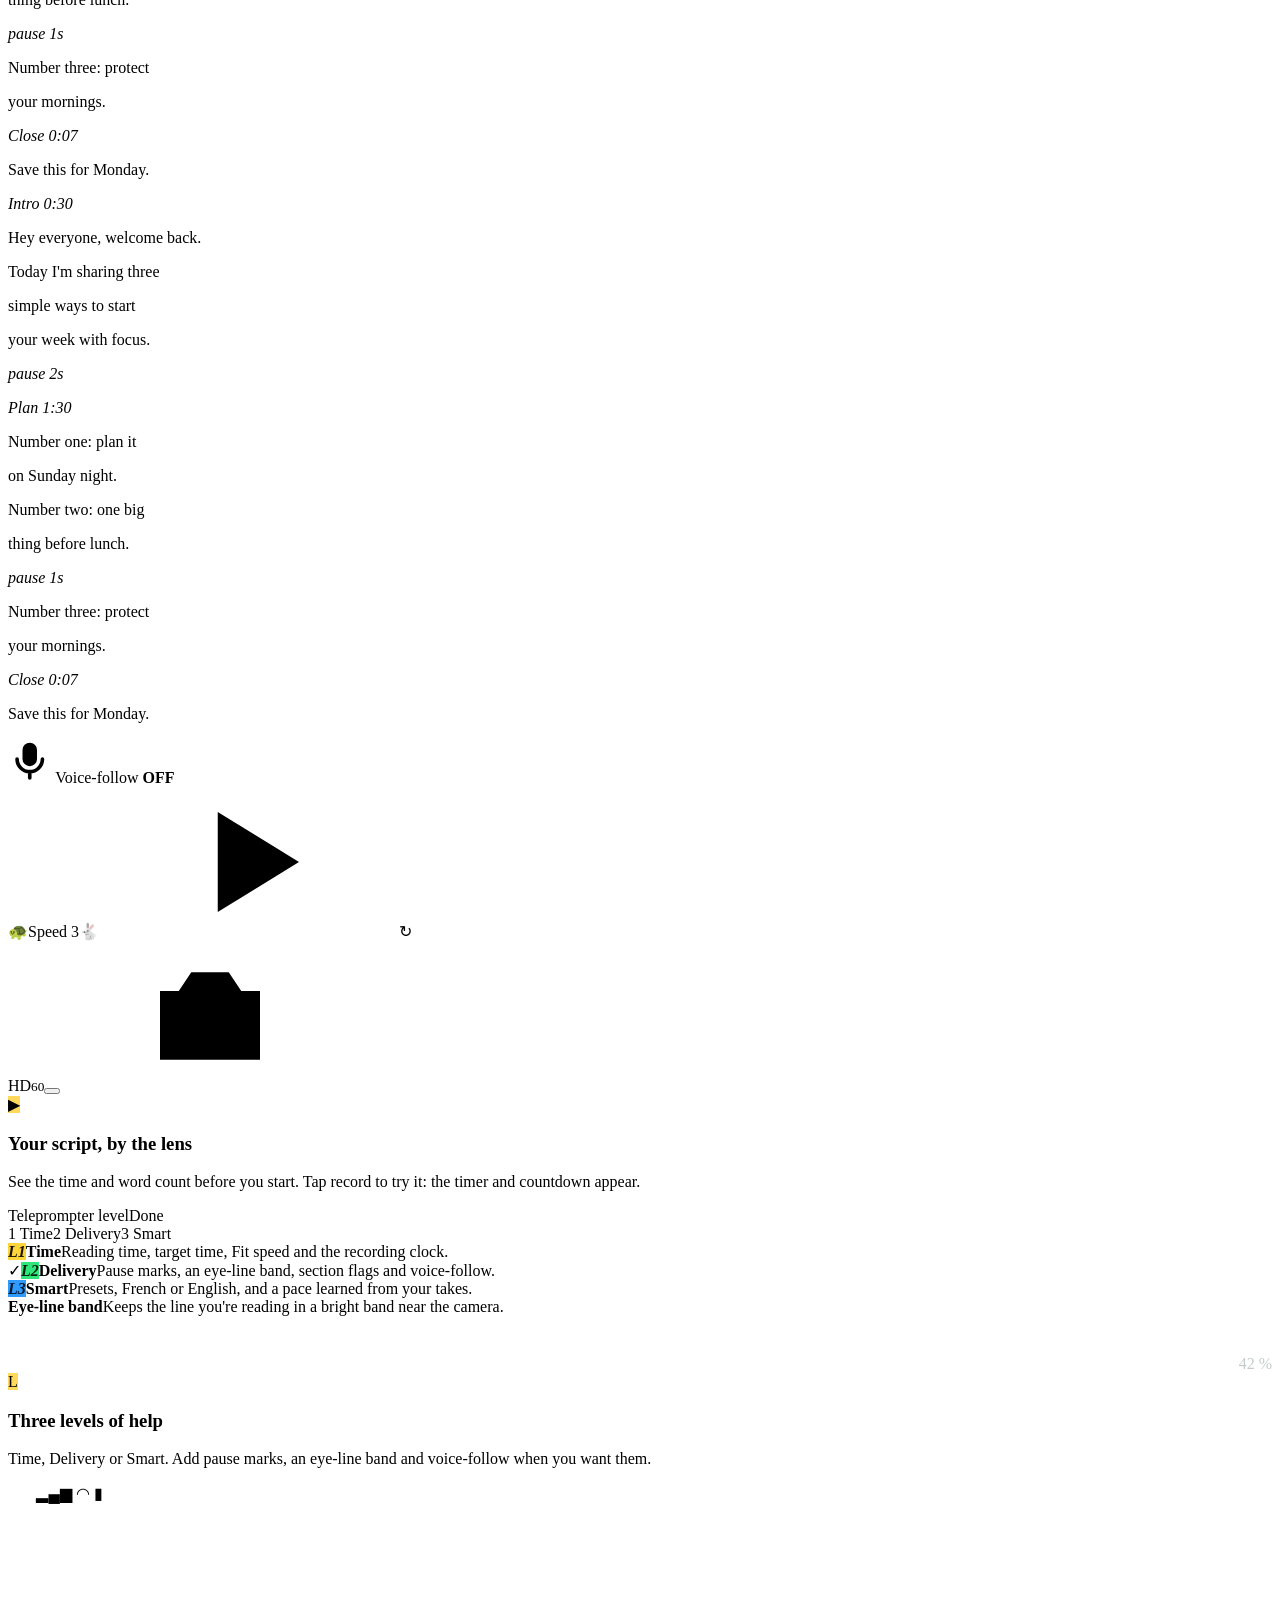
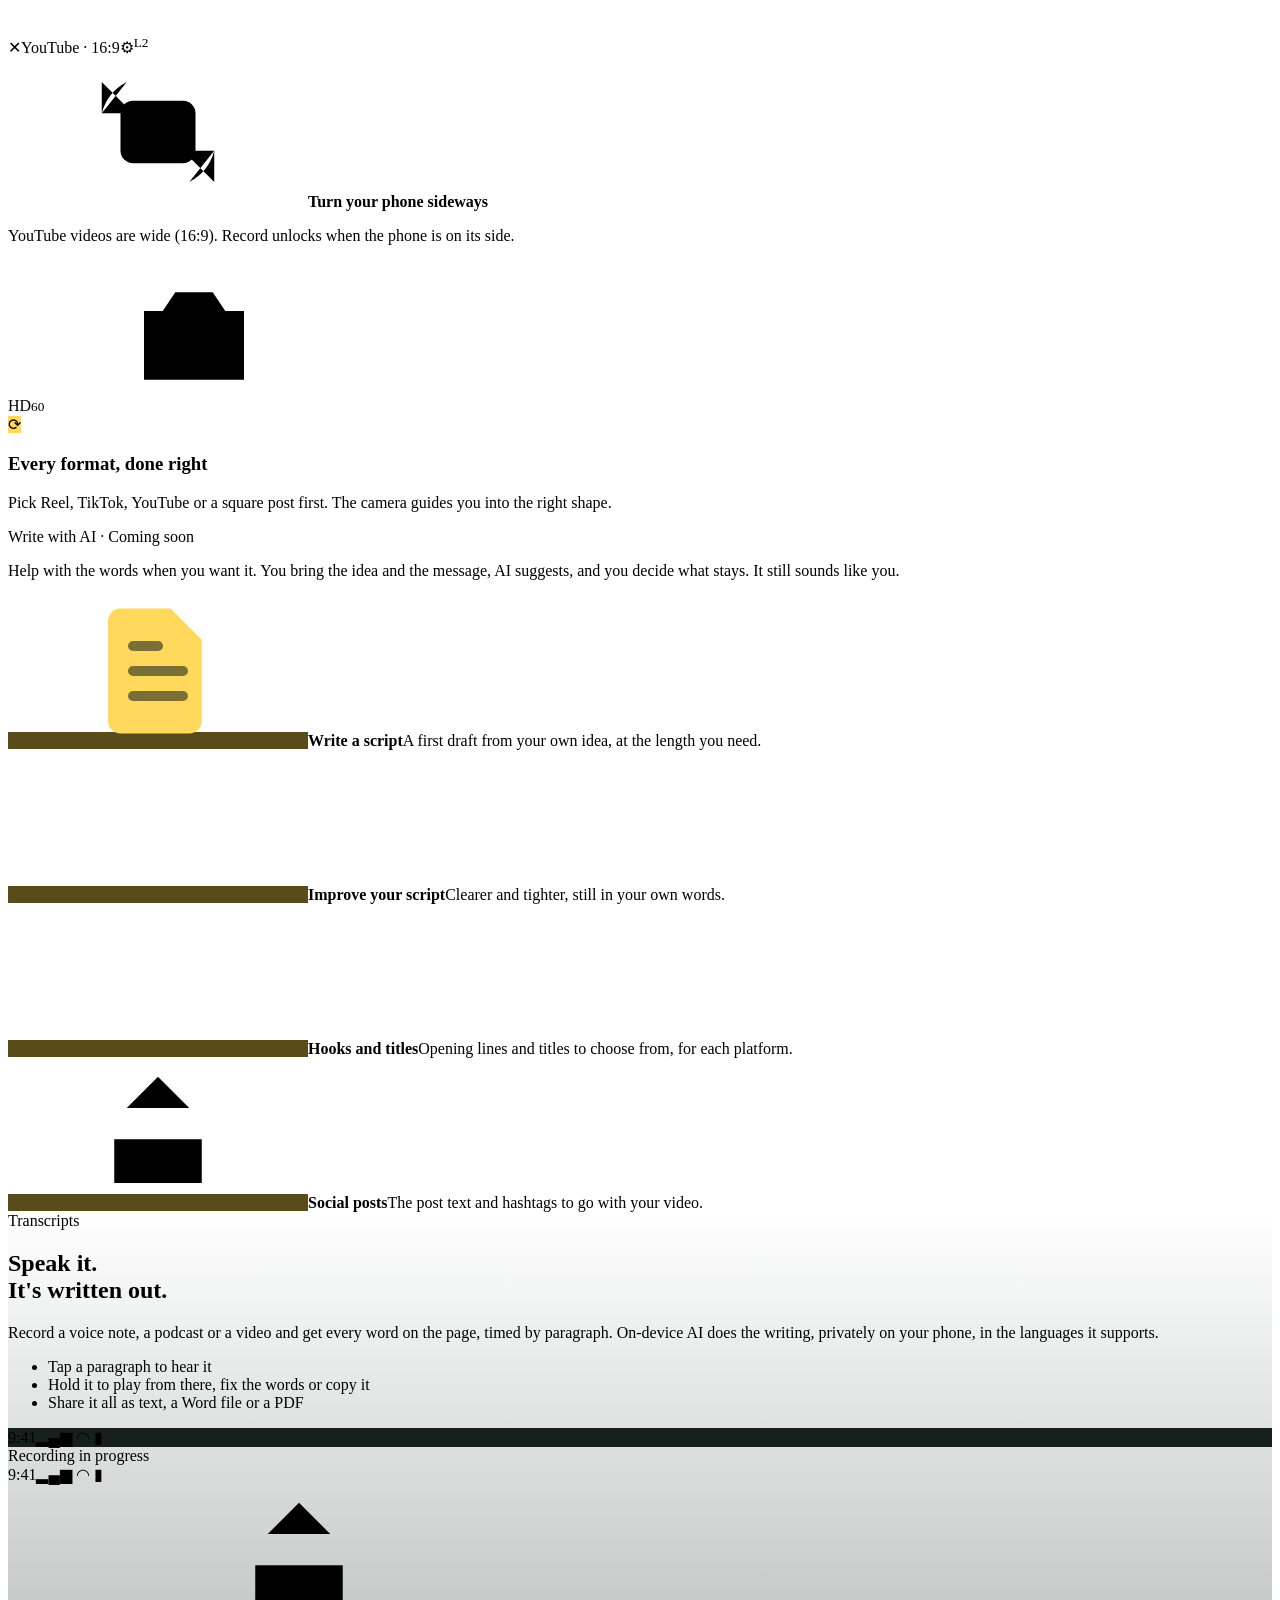
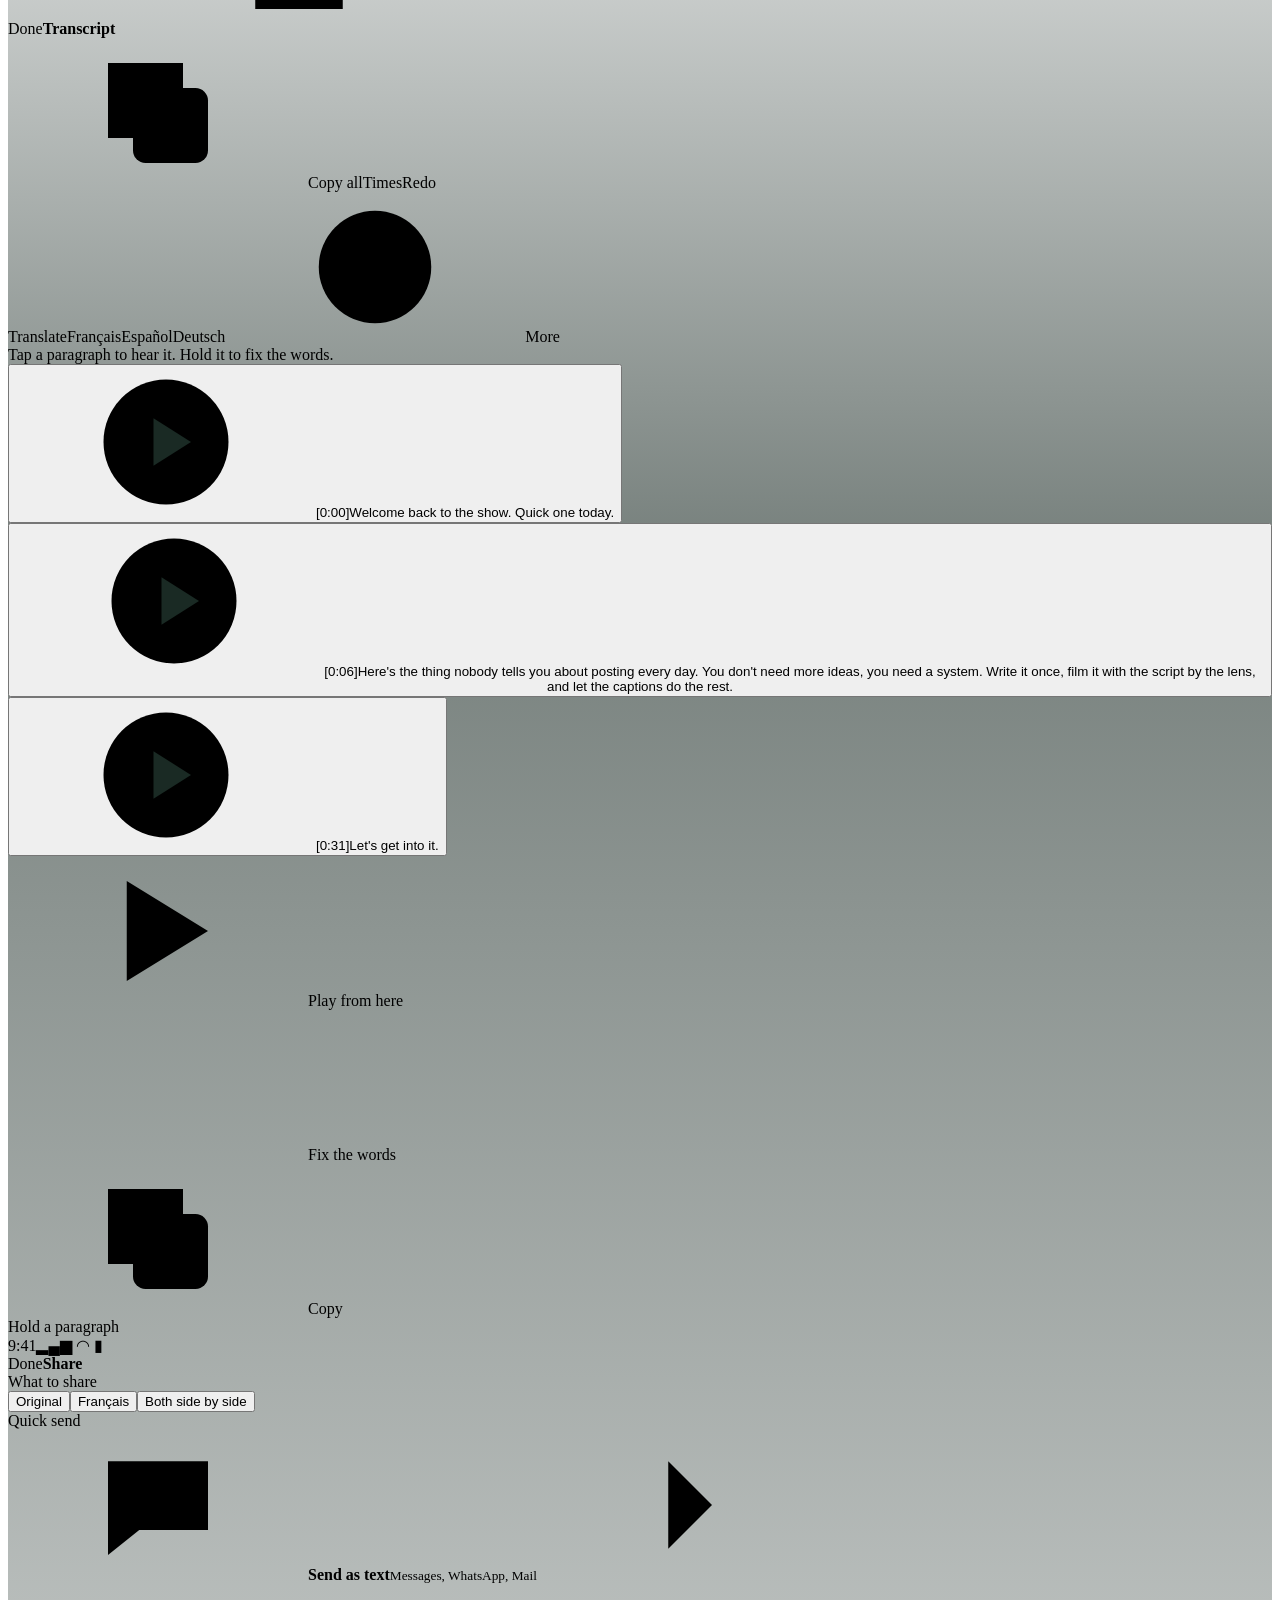
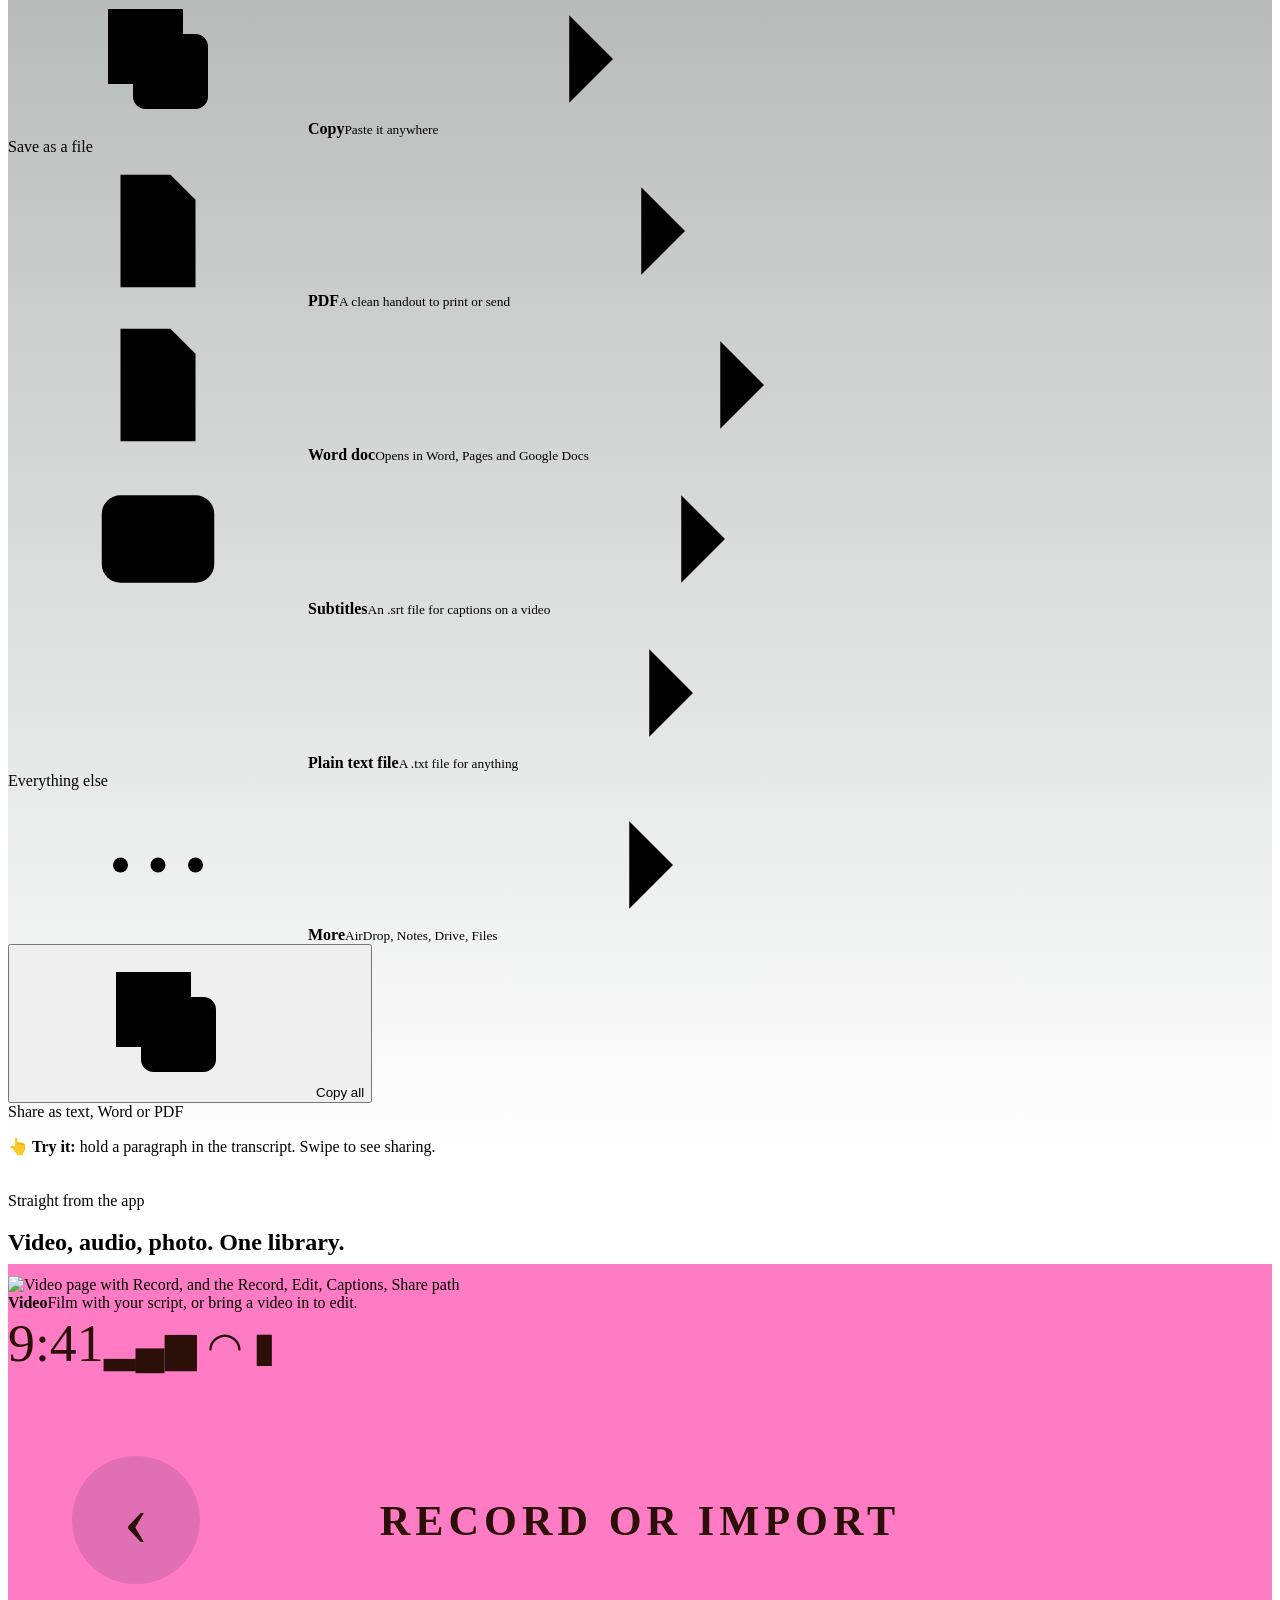
==== commit 3b587471: "Site: match transformationsolutions.site (same site, two addresses) Pages, images, styles and script" ====
--- a/site/index.html
+++ b/site/index.html
@@ -3,32 +3,35 @@
 <head>
 <meta charset="utf-8">
 <meta name="viewport" content="width=device-width, initial-scale=1">
-<title>Transformation Studio: One video. One post. Reaching many.</title>
-<meta name="description" content="Film with a teleprompter, cut, caption, transcribe, edit photos and voice notes, all in one app for iPhone, iPad and Mac. Try it free for 7 days. Built by a missionary, for the mission field.">
+<title>Transformation Studio — 6 creator apps in one</title>
+<meta name="description" content="Record, edit, caption and transcribe videos for YouTube and social media on iPhone, iPad and Mac. One app, 7 days free.">
 <link rel="canonical" href="https://transformationstudio.site/">
+<link rel="alternate" hreflang="en" href="https://transformationstudio.site/">
+<link rel="alternate" hreflang="x-default" href="https://transformationstudio.site/">
 <meta property="og:type" content="website">
 <meta property="og:site_name" content="Transformation Studio">
-<meta property="og:title" content="Transformation Studio: One video. One post. Reaching many.">
-<meta property="og:description" content="Film with a teleprompter, cut, caption, transcribe, edit photos and voice notes, all in one app for iPhone, iPad and Mac. Try it free for 7 days.">
+<meta property="og:locale" content="en_US">
+<meta property="og:title" content="Transformation Studio — 6 creator apps in one">
+<meta property="og:description" content="Record, edit, caption and transcribe videos for YouTube and social media on iPhone, iPad and Mac. One app, 7 days free.">
 <meta property="og:url" content="https://transformationstudio.site/">
-<meta property="og:image" content="https://transformationstudio.site/assets/img/share-build47.jpg">
+<meta property="og:image" content="https://transformationstudio.site/assets/img/og-transformation-studio.jpg">
 <meta property="og:image:width" content="1200">
 <meta property="og:image:height" content="630">
-<meta property="og:image:alt" content="One video. One post. Reaching many. Transformation Studio on iPhone with the Video, Voice, Photo and Teleprompter tools.">
+<meta property="og:image:alt" content="Your whole content studio in your pocket. Transformation Studio on iPhone, iPad and Mac.">
 <meta name="twitter:card" content="summary_large_image">
-<meta name="twitter:title" content="Transformation Studio: One video. One post. Reaching many.">
-<meta name="twitter:description" content="Film with a teleprompter, cut, caption, transcribe, edit photos and voice notes, all in one app for iPhone, iPad and Mac. Try it free for 7 days.">
-<meta name="twitter:image" content="https://transformationstudio.site/assets/img/share-build47.jpg">
+<meta name="twitter:title" content="Transformation Studio — 6 creator apps in one">
+<meta name="twitter:description" content="Record, edit, caption and transcribe videos for YouTube and social media on iPhone, iPad and Mac. One app, 7 days free.">
+<meta name="twitter:image" content="https://transformationstudio.site/assets/img/og-transformation-studio.jpg">
 <meta name="theme-color" content="#0F1A16">
 <link rel="icon" href="/favicon.ico" sizes="32x32">
 <link rel="icon" href="/favicon.svg" type="image/svg+xml">
 <link rel="apple-touch-icon" href="/apple-touch-icon.png">
 <link rel="manifest" href="/site.webmanifest">
-<script type="application/ld+json">{"@context": "https://schema.org", "@type": "SoftwareApplication", "name": "Transformation Studio", "description": "Film with a teleprompter, cut, caption, transcribe, edit photos and voice notes, all in one app for iPhone, iPad and Mac.", "url": "https://transformationstudio.site/", "image": "https://transformationstudio.site/assets/img/share-build47.jpg", "applicationCategory": "MultimediaApplication", "operatingSystem": "iOS, iPadOS, macOS", "offers": [{"@type": "Offer", "name": "Monthly", "price": "9.99", "priceCurrency": "USD", "category": "subscription", "description": "$9.99 per month after a 7-day free trial"}, {"@type": "Offer", "name": "Yearly", "price": "99.99", "priceCurrency": "USD", "category": "subscription", "description": "$99.99 per year after a 7-day free trial"}], "author": {"@type": "Person", "name": "Ryan Caley"}}</script>
+<script type="application/ld+json">{"@context":"https://schema.org","@type":"SoftwareApplication","name":"Transformation Studio","description":"Record, edit, caption and transcribe videos for YouTube and social media on iPhone, iPad and Mac. One app, 7 days free.","url":"https://transformationstudio.site/","image":"https://transformationstudio.site/assets/img/og-transformation-studio.jpg","applicationCategory":"MultimediaApplication","operatingSystem":"iOS, iPadOS, macOS","inLanguage":"en","offers":[{"@type":"Offer","name":"Monthly","price":"9.99","priceCurrency":"USD","category":"subscription","description":"$9.99 per month after a 7-day free trial"},{"@type":"Offer","name":"Yearly","price":"99.99","priceCurrency":"USD","category":"subscription","description":"$99.99 per year after a 7-day free trial"}],"publisher":{"@type":"Organization","name":"Transformation Solutions","url":"https://transformationstudio.site/","email":"admin@transformationsolutions.site","address":{"@type":"PostalAddress","addressCountry":"FR"}}}</script>
 <link rel="preload" href="/assets/fonts/Fraunces.woff2" as="font" type="font/woff2" crossorigin>
 <link rel="preload" href="/assets/fonts/DMSans.woff2" as="font" type="font/woff2" crossorigin>
-<link rel="preload" as="image" type="image/webp" href="/assets/img/build47/home-360.webp" imagesrcset="/assets/img/build47/home-360.webp 360w, /assets/img/build47/home-720.webp 720w" imagesizes="(min-width:760px) 21vw, 42vw" fetchpriority="high">
-<link rel="stylesheet" href="/assets/css/site-b48.css">
+<link rel="preload" as="image" type="image/jpeg" href="/assets/img/mac-home-b21-900.jpg" imagesrcset="/assets/img/mac-home-b21-900.jpg 900w, /assets/img/mac-home-b21.jpg 1800w" imagesizes="(min-width:900px) 690px, (min-width:600px) 57vw, 80vw" fetchpriority="high">
+<link rel="stylesheet" href="/assets/css/site.css">
 </head>
 <body>
 <svg width="0" height="0" style="position:absolute" aria-hidden="true">
@@ -74,29 +77,13 @@
 <symbol id="i-more" viewBox="0 0 24 24"><circle cx="6" cy="12" r="1.2"/><circle cx="12" cy="12" r="1.2"/><circle cx="18" cy="12" r="1.2"/></symbol>
 <symbol id="i-globe" viewBox="0 0 24 24"><circle cx="12" cy="12" r="9"/><path d="M3 12h18M12 3c3 3 3 15 0 18M12 3c-3 3-3 15 0 18"/></symbol>
 <symbol id="i-chev" viewBox="0 0 24 24"><path d="M9 5l7 7-7 7"/></symbol>
-<symbol id="i-gear" viewBox="0 0 24 24"><circle cx="12" cy="12" r="3"/><path d="M12 2v3M12 19v3M4.2 4.2l2.1 2.1M17.7 17.7l2.1 2.1M2 12h3M19 12h3M4.2 19.8l2.1-2.1M17.7 6.3l2.1-2.1"/></symbol>
-<symbol id="i-looks" viewBox="0 0 24 24"><circle cx="12" cy="9" r="5"/><circle cx="8.5" cy="15" r="5"/><circle cx="15.5" cy="15" r="5"/></symbol>
-<symbol id="i-split" viewBox="0 0 24 24"><path d="M3 12h18M7 8l-4 4 4 4M17 8l4 4-4 4"/></symbol>
-<symbol id="i-trim" viewBox="0 0 24 24"><rect x="6" y="5" width="12" height="14" rx="2"/><path d="M3 9l3 3-3 3M21 9l-3 3 3 3"/></symbol>
-<symbol id="i-add" viewBox="0 0 24 24"><rect x="3" y="7" width="14" height="14" rx="2"/><path d="M7 3h14v14M10 11v6M7 14h6"/></symbol>
-<symbol id="i-zoom" viewBox="0 0 24 24"><circle cx="11" cy="11" r="7"/><path d="M21 21l-5-5M11 8v6M8 11h6"/></symbol>
-<symbol id="i-cc" viewBox="0 0 24 24"><rect x="3" y="5" width="18" height="13" rx="3"/><path d="M7 10h10M7 13.5h6M9 18l-2 3"/></symbol>
-<symbol id="i-aa" viewBox="0 0 24 24"><path d="M4 18L9 6l5 12M5.6 14h6.8M15 18v-5a3 3 0 0 1 6 0v5M15 15.5h6"/></symbol>
-<symbol id="i-check" viewBox="0 0 24 24"><path d="M5 12l5 5 9-10"/></symbol>
-<symbol id="i-flag" viewBox="0 0 24 24"><path d="M5 21V4h11l-2 4 2 4H5"/></symbol>
-<symbol id="i-speed" viewBox="0 0 24 24"><circle cx="12" cy="13" r="8"/><path d="M12 13l4-3M9 2h6"/></symbol>
-<symbol id="i-level" viewBox="0 0 24 24"><path d="M9 6h11M9 12h11M9 18h11M4 5v3M3 12h2.5L3 15h3M3.5 17h2v4h-2"/></symbol>
-<symbol id="i-word" viewBox="0 0 24 24"><path d="M6 3h8l4 4v14H6z"/><path d="M8.5 11l1.5 6 2-5 2 5 1.5-6"/></symbol>
-<symbol id="i-wave" viewBox="0 0 24 24"><path d="M4 10v4M8 7v10M12 4v16M16 8v8M20 11v2"/></symbol>
-<symbol id="i-spark" viewBox="0 0 24 24"><path d="M12 3l1.8 5.2L19 10l-5.2 1.8L12 17l-1.8-5.2L5 10l5.2-1.8zM19 15l.8 2.2L22 18l-2.2.8L19 21l-.8-2.2L16 18l2.2-.8z"/></symbol>
-<symbol id="i-txt" viewBox="0 0 24 24"><path d="M6 3h8l4 4v14H6z"/><path d="M9 12h6M9 15h6M9 18h4"/></symbol>
 </svg>
 
 <header class="nav">
   <div class="wrap">
     <a class="logo" href="#top" aria-label="Transformation Studio home"><svg><use href="#logo"/></svg><span class="wordmark"><b>Transformation</b><i>STUDIO</i></span></a>
-    <nav class="nav-links" aria-label="Main"><a href="#all">All in one</a><a href="#edit">Editing</a><a href="#prompter">Teleprompter</a><a href="#voice">Transcripts</a><a href="#mac">Mac</a><a href="#founding">Founding 100</a><a href="#pricing">Pricing</a><a href="#story">Our story</a></nav>
-    <a class="btn btn-primary" href="#pricing" data-join>Try it free</a>
+    <nav class="nav-links" aria-label="Main"><a href="#all">All in one</a><a href="#edit">Editing</a><a href="#prompter">Teleprompter</a><a href="#voice">Transcripts</a><a href="#mac">Mac</a><a href="#pricing">Pricing</a><a href="#faq">FAQ</a></nav>
+    <a class="btn btn-primary" href="#pricing" data-store="ios">Try it free</a>
   </div>
 </header>
 
@@ -104,18 +91,32 @@
 <!-- ================= HERO: one collage picture ================= -->
 <section class="hero">
   <div class="wrap">
-    <div class="kinds" aria-label="What's inside"><span><i style="background:#5A2E20;color:#FF8A5C"><svg><use href="#f-video"/></svg></i>Video</span><span><i style="background:#5A2347;color:#FF7CC4"><svg><use href="#f-mic"/></svg></i>Voice</span><span><i style="background:#1F4A66;color:#5CC8FF"><svg><use href="#f-photo"/></svg></i>Photo</span><span><i style="background:#5A4C1A;color:#FFD85C"><svg><use href="#f-doc"/></svg></i>Teleprompter</span><span><i style="background:#1B4D3A;color:#5CE0A6"><svg class="i"><use href="#i-lines"/></svg></i>Captions &amp; transcripts</span></div>
-    <h1><span class="nw">One video.</span> <span class="nw">One post.</span><br><em>Reaching many.</em></h1>
-    <p class="lead">Many creator apps in one studio. Film with a teleprompter, cut, caption, transcribe and post to YouTube, Instagram and TikTok. On iPhone, iPad and Mac, with one subscription.</p>
-    <div class="cta"><a class="btn btn-primary" href="#pricing" data-join>Try it free for 7 days</a><a class="btn btn-ghost" href="#all">See everything inside</a></div>
-  </div>
-
-  <div class="wrap"><div class="stage" role="group" aria-label="Transformation Studio on Mac, iPhone and iPad">
-    <div class="st-mac"><div class="mac"><div class="lid"><picture><source type="image/webp" srcset="/assets/img/build47/m48-home-900.webp 900w, /assets/img/build47/m48-home-1800.webp 1800w" sizes="(min-width:900px) 690px, (min-width:600px) 57vw, 80vw"><img decoding="async" src="/assets/img/build47/m48-home-900.jpg" alt="The Transformation Studio Mac app on Home." width="1800" height="1022"></picture></div><div class="base"></div></div></div>
-
-    <div class="st-phone"><div class="phone"><picture><source type="image/webp" srcset="/assets/img/build47/home-360.webp 360w, /assets/img/build47/home-720.webp 720w" sizes="(min-width:760px) 21vw, 42vw"><img src="/assets/img/build47/home-360.png" alt="Transformation Studio on iPhone: Home with a Carry on card and the Video, Teleprompter, Photo and Voice tiles." width="360" height="783" fetchpriority="high"></picture></div></div>
-
-    <div class="st-ipad"><div class="ipad"><picture><source type="image/webp" srcset="/assets/img/build47/ipad43-900.webp 900w, /assets/img/build47/ipad43-1600.webp 1600w" sizes="(min-width:760px) 24vw, 44vw"><img decoding="async" loading="lazy" src="/assets/img/build47/ipad43-900.jpg" alt="Transformation Studio on iPad: Home with a sidebar and the four tool tiles." width="1600" height="1200"></picture></div></div>
+    <div class="kinds" aria-label="What's inside"><span><i style="background:#5A2E20;color:#FF8A5C"><svg><use href="#f-video"/></svg></i>Video</span><span><i style="background:#5A2347;color:#FF7CC4"><svg><use href="#f-mic"/></svg></i>Audio</span><span><i style="background:#1F4A66;color:#5CC8FF"><svg><use href="#f-photo"/></svg></i>Photo</span><span><i style="background:#5A4C1A;color:#FFD85C"><svg><use href="#f-doc"/></svg></i>Teleprompter</span><span><i style="background:#1B4D3A;color:#5CE0A6"><svg class="i"><use href="#i-lines"/></svg></i>Captions &amp; transcripts</span></div>
+    <h1>Your whole content studio.<br><em>In your pocket.</em></h1>
+    <p class="lead">Six creator apps in one. Record, edit, caption, transcribe and share to YouTube, Instagram and TikTok, from one app on your iPhone, iPad and Mac.</p>
+    <div class="cta"><a class="btn btn-primary" href="#pricing" data-store="ios">Try 7 days free</a><a class="btn btn-ghost" href="#all">See everything inside</a></div>
+  </div>
+
+  <div class="wrap"><div class="stage" role="img" aria-label="Transformation Studio on Mac, iPhone and iPad">
+    <div class="st-mac mac"><div class="lid"><picture><img src="/assets/img/mac-home-b21.jpg" srcset="/assets/img/mac-home-b21-900.jpg 900w, /assets/img/mac-home-b21.jpg 1800w" sizes="(min-width:900px) 690px, (min-width:600px) 57vw, 80vw" alt="" width="1800" height="1000" fetchpriority="high"></picture></div><div class="base"></div></div>
+
+    <div class="st-phone"><div class="phone"><div class="scr">
+      <div class="sb"><span>9:41</span><i class="isl"></i><span class="ic">▂▄▆ ◠ ▮</span></div>
+      <div class="hi"><div><small>TRANSFORMATION STUDIO</small><b>Hi there</b></div><span class="av">TS</span></div><div class="carry"><div class="cr-top"><div class="cr-th"><span class="dur">0:58</span></div><div class="cr-t"><small>CARRY ON · STEP 3 OF 4</small><b>Morning routine</b><em>2 minutes ago</em></div></div><div class="path onc"><span class="d"><i>✓</i>Record</span><span class="d"><i>✓</i>Edit</span><span class="a"><i>3</i>Captions</span><span><i>4</i>Share</span></div><div class="nextb">Next: Captions ›</div></div><div class="rowh"><b>Start something</b></div><div class="tiles"><span style="background:#FF8A5C"><svg><use href="#f-video"/></svg><b>Video</b><small>Record or import</small></span><span style="background:#FFD43B"><svg><use href="#f-doc"/></svg><b>Teleprompter</b><small>Write, then read</small></span><span style="background:#5CC8FF"><svg><use href="#f-photo"/></svg><b>Photo</b><small>Post or collage</small></span><span style="background:#FF7CC4"><svg><use href="#f-mic"/></svg><b>Audio</b><small>3 notes</small></span></div>
+      <div class="tabbar"><span class="on"><svg class="i f"><use href="#f-house"/></svg>Home</span><span class="record" aria-label="Record video"><svg class="i f"><use href="#f-video"/></svg></span><span><svg class="i f"><use href="#f-grid"/></svg>Library</span></div>
+    </div></div></div>
+
+    <div class="st-ipad"><div class="ipad"><div class="ih">
+      <div class="ih-sb"><span>9:41  Thu 12 Nov</span><span>◠ 100% ▮</span></div>
+      <div class="ih-side">
+        <div class="ih-title">Transformation Studio</div>
+        <div class="it on"><svg class="i f"><use href="#f-house"/></svg>Home</div>
+        <div class="it"><svg class="i f"><use href="#f-grid"/></svg>Library</div>
+      </div>
+      <div class="ih-main"><div class="ih-in">
+        <div class="hi"><div><small>TRANSFORMATION STUDIO</small><b>Hi there</b></div><span class="av">TS</span></div><div class="carry"><div class="cr-top"><div class="cr-th"><span class="dur">0:58</span></div><div class="cr-t"><small>CARRY ON · STEP 3 OF 4</small><b>Morning routine</b><em>2 minutes ago</em></div></div><div class="path onc"><span class="d"><i>✓</i>Record</span><span class="d"><i>✓</i>Edit</span><span class="a"><i>3</i>Captions</span><span><i>4</i>Share</span></div><div class="nextb">Next: Captions ›</div></div><div class="rowh"><b>Start something</b></div><div class="tiles"><span style="background:#FF8A5C"><svg><use href="#f-video"/></svg><b>Video</b><small>Record or import</small></span><span style="background:#FFD43B"><svg><use href="#f-doc"/></svg><b>Teleprompter</b><small>Write, then read</small></span><span style="background:#5CC8FF"><svg><use href="#f-photo"/></svg><b>Photo</b><small>Post or collage</small></span><span style="background:#FF7CC4"><svg><use href="#f-mic"/></svg><b>Audio</b><small>3 notes</small></span></div>
+      </div></div>
+    </div></div></div>
 
     <span class="chip c1">Script by the lens</span>
     <span class="chip c2">Smart Cut</span>
@@ -133,7 +134,7 @@
       <p class="lead">Most creators juggle a teleprompter app, an editor, a caption app, a voice recorder and more. Here they share one library and one subscription.</p>
       <p class="lead" style="margin-top:12px">AI-empowered creative tools to help you create with confidence, communicate with purpose and reach more people.</p>
     </div>
-    <div class="apps"><div class="app" style="--t:#5A4C1A;--c:#FFD85C"><span class="ic"><svg class=""><use href="#f-doc"/></svg></span><b>Teleprompter</b><span>Your script by the lens, at your speed</span></div><div class="app" style="--t:#5A2E20;--c:#FF8A5C"><span class="ic"><svg class=""><use href="#f-video"/></svg></span><b>Video editor</b><span>Cut every lane at once; Smart Cut removes pauses and "um"</span></div><div class="app" style="--t:#1B4D3A;--c:#5CE0A6"><span class="ic"><svg class="i"><use href="#i-lines"/></svg></span><b>Auto captions</b><span>As spoken, translated or two languages</span></div><div class="app" style="--t:#5A2347;--c:#FF7CC4"><span class="ic"><svg class=""><use href="#f-mic"/></svg></span><b>Voice recorder</b><span>Trim to the tenth of a second, split, save</span></div><div class="app" style="--t:#5A2347;--c:#FF7CC4"><span class="ic"><svg class=""><use href="#f-doc"/></svg></span><b>Transcriptions</b><span>Every word timed. Copy, fix, export</span></div><div class="app" style="--t:#1F4A66;--c:#5CC8FF"><span class="ic"><svg class=""><use href="#f-photo"/></svg></span><b>Photo and collage</b><span>Posts with your words, sized for every feed</span></div>
+    <div class="apps"><div class="app" style="--t:#5A4C1A;--c:#FFD85C"><span class="ic"><svg class=""><use href="#f-doc"/></svg></span><b>Teleprompter</b><span>Your script by the lens, at your speed</span></div><div class="app" style="--t:#5A2E20;--c:#FF8A5C"><span class="ic"><svg class=""><use href="#f-video"/></svg></span><b>Video editor</b><span>Cut every lane at once; Smart Cut removes pauses and "um"</span></div><div class="app" style="--t:#1B4D3A;--c:#5CE0A6"><span class="ic"><svg class="i"><use href="#i-lines"/></svg></span><b>Auto captions</b><span>As spoken, translated or two languages</span></div><div class="app" style="--t:#5A2347;--c:#FF7CC4"><span class="ic"><svg class=""><use href="#f-mic"/></svg></span><b>Voice recorder and editor</b><span>Trim to the tenth of a second, split, save</span></div><div class="app" style="--t:#5A2347;--c:#FF7CC4"><span class="ic"><svg class=""><use href="#f-doc"/></svg></span><b>Transcriptions</b><span>Every word timed. Copy, fix, export</span></div><div class="app" style="--t:#1F4A66;--c:#5CC8FF"><span class="ic"><svg class=""><use href="#f-photo"/></svg></span><b>Photo and collage</b><span>Posts with your words, sized for every feed</span></div>
     </div>
     <div class="equals"><span class="x">6 apps · 6 logins · 6 bills</span><span class="eq">=</span><span class="one">1 studio · $9.99 / month</span></div>
   </div>
@@ -142,67 +143,88 @@
 <!-- ================= EDITING ================= -->
 <section class="edit" id="edit">
   <div class="wrap sec-head center" style="text-align:center">
-    <div class="eyebrow" style="color:var(--video)">Record · Edit · Captions · Share</div>
+    <div class="eyebrow" style="color:var(--video)">Film · Cut · Caption · Share</div>
     <h2>Film it. Cut it.<br>Caption it. Share it.</h2>
-    <p class="lead" style="max-width:640px;margin:14px auto 0">The real editing happens on your phone. Cut by hand to a tenth of a second, let Smart Cut take the pauses out, add captions, then share in the right shape.</p>
+    <p class="lead" style="max-width:640px;margin:14px auto 0">The real editing happens on your phone. Cut by hand, let Smart Cut take the pauses out, trim audio to the tenth of a second, add captions, then export in the right shape.</p>
   </div>
   <div class="steps five auto" id="r-edit" tabindex="0" aria-label="Editing steps">
-    <article class="step"><div class="phone"><picture><source type="image/webp" srcset="/assets/img/build47/video-360.webp 360w, /assets/img/build47/video-720.webp 720w" sizes="(min-width:900px) 260px, 70vw"><img decoding="async" loading="lazy" src="/assets/img/build47/video-360.png" alt="The Video page: Record, Import and With script, then Recent, All and Folders, with the tool dock below." width="360" height="783"></picture></div>
-      <span class="num" style="background:#FF8A5C">1</span><h3>Record or import</h3><p>Start on the Video page: Record, Import, or film With script so your words scroll by the lens.</p></article>
-    <article class="step"><div class="phone"><div class="scr b4 v b4cam b4shoot m-video" id="shootv" data-mode="video"><span class="zone"></span>
-      <div class="sb"><span>9:41</span><i class="isl"></i><span class="ic">▂▄▆ ◠ ▮</span></div>
-      <div class="b4ctop"><span class="circ">✕</span><span class="b4rtime" id="shootv-t">0:00</span><span class="circ">⚡</span></div>
-      <span class="b4flash" aria-hidden="true"></span>
-      <div class="b4modes"><span class="on">Video · 9:16</span></div>
-      <div class="bot"><span class="b4last"></span><button class="b4shut" type="button" aria-label="Start or stop filming"><i></i></button><span class="flip"><svg class="i"><use href="#i-flip"/></svg></span></div>
-    </div></div>
-      <span class="num" style="background:#FF8A5C">2</span><h3>Film it</h3><p>The camera is built in, with the recording zone for your shape. Tap to film, tap again to stop.</p></article>
-    <article class="step"><div class="phone"><div class="scr b4 v"><div class="b4ban"><div class="sb"><span>9:41</span><i class="isl"></i><span class="ic">▂▄▆ ◠ ▮</span></div><div class="b4top"><span class="b4bk">‹</span><b class="b4ttl">Your video</b><span class="b4ghost"></span></div></div>
-      <div class="b4prev"><div class="b4vid"><div class="ovl">3 WAYS TO START<br>YOUR WEEK</div><i class="pbar"></i></div></div>
-      <div class="b4card"><b>3 ways to start your week</b><small>9:16 · 0:12</small></div>
-      <div class="b4card"><div class="b4row"><b><svg class="i"><use href="#i-photo"/></svg> Project photos</b><span class="b4pill blue">+ Add</span></div><div class="b4row" style="justify-content:flex-start;gap:1.8cqw;margin-top:2.4cqw"><span class="th a4" style="width:13cqw;height:13cqw;border-radius:2.4cqw;display:block"></span><span class="th a1" style="width:13cqw;height:13cqw;border-radius:2.4cqw;display:block"></span></div></div>
-      <div class="b4card"><b><svg class="i"><use href="#i-lines"/></svg> Your video, in order</b><div class="b4row" style="justify-content:flex-start;gap:1.8cqw;margin-top:2.4cqw;position:relative"><span style="color:#A9C2B5">+</span><span class="b4vid" style="height:15cqw;border-radius:2cqw;flex:none"></span><span class="b4vid" style="height:15cqw;border-radius:2cqw;flex:none;filter:hue-rotate(40deg)"></span><span class="th a4" style="width:8.4cqw;height:15cqw;border-radius:2cqw;display:block"></span><span style="color:#A9C2B5">+</span></div></div>
-      <div class="b4dock"><span><i><svg class="i"><use href="#i-cut"/></svg></i>Cut</span><span><i><svg class="i"><use href="#i-cc"/></svg></i>Captions</span><span><i><svg class="i"><use href="#i-looks"/></svg></i>Looks</span><span><i><svg class="i"><use href="#i-aa"/></svg></i>Text</span><span><i><svg class="i"><use href="#i-frame"/></svg></i>Shape</span><span><i><svg class="i"><use href="#i-share"/></svg></i>Share</span></div>
-    </div></div>
-      <span class="num" style="background:#FF8A5C">3</span><h3>Edit it all together</h3><p>Your video on one screen: the picture, your clips in order and the project photos. Pick a tool from the dock.</p></article>
-    <article class="step"><div class="phone"><div class="scr b4 v" id="cutd"><div class="b4ban"><div class="sb"><span>9:41</span><i class="isl"></i><span class="ic">▂▄▆ ◠ ▮</span></div><div class="b4top"><span class="b4bk">‹</span><b class="b4ttl">Cut</b><span class="b4done">Done</span></div></div>
-      <div class="b4tl"><span class="b4seg"><span class="on">Big video</span><span>Mini</span></span><b><span id="cut-cur">0:04.2</span> / 0:12.0</b></div>
-      <div class="b4prev" style="height:38cqw"><div class="b4vid"><div class="ovl">3 WAYS TO START<br>YOUR WEEK</div><i class="pbar"></i></div></div>
-      <div class="b4ruler"><span>0:00</span><span>0:02</span><span>0:04</span><span>0:06</span><span>0:08</span><span>0:10</span></div>
-      <div class="b4strip"><span class="b4sel" id="cut-sel"></span><span class="ph"></span></div>
-      <div class="b4tools"><span><svg class="i f"><use href="#f-play"/></svg>Play</span><span><svg class="i"><use href="#i-cut"/></svg>Split</span><span class="on"><svg class="i"><use href="#i-trim"/></svg>Trim</span><span><svg class="i"><use href="#i-add"/></svg>Add</span><span><svg class="i"><use href="#i-zoom"/></svg>Zoom</span></div>
-      <div class="b4time">
-        <small>Start</small><div class="b4tf"><span class="v live" id="cut-start">0:01.6</span><span class="sq">−</span><span class="sq">+</span><span class="sq c">↓</span></div>
-        <small>End</small><div class="b4tf"><span class="v" id="cut-end">0:06.3</span><span class="sq">−</span><span class="sq">+</span><span class="sq c">↓</span></div>
+    <article class="step"><div class="phone"><picture><source type="image/webp" srcset="/assets/img/b20-video.webp"><img decoding="async" loading="lazy" src="/assets/img/b20-video.jpg" alt="New video screen with the Record button and Reel, Story, Post and Teaching shapes" width="900" height="1957"></picture><i class="isl" aria-hidden="true"></i></div>
+      <span class="num" style="background:#FF8A5C">1</span><h3>Film it</h3><p>Pick the shape, tap Record, and read your script by the lens if you want it. Or bring a video in.</p></article>
+
+    <article class="step"><div class="phone"><div class="scr">
+      <div class="sb"><span>9:41</span><i class="isl"></i><span class="ic">▂▄▆ ◠ ▮</span></div>
+      <div class="hdr"><span class="bk">‹</span><b>Morning routine</b><span class="bk">⤴</span></div>
+      <div class="path"><span class="d"><i>✓</i>Record</span><span class="a"><i>2</i>Edit</span><span class=""><i>3</i>Captions</span><span class=""><i>4</i>Share</span></div>
+      <div class="prev short"><div class="vid"><div class="ovl">3 WAYS TO START<br>YOUR WEEK</div></div></div>
+      <div class="tline"><span><b>0:04.2</b> / 0:11.3</span><span>Tap a lane to edit it</span></div>
+      <div class="lanes">
+        <div><em style="color:#3B7DD8">Video</em><u style="left:0;width:100%;background:#3B7DD8"></u><i class="ph3"></i></div>
+        <div><em style="color:#E8703F">Titles</em><u style="left:8%;width:30%;background:#B84A26"></u></div>
+        <div><em style="color:#8F84F0">Captions</em><u style="left:0;width:100%;background:#5B4BC4"></u></div>
+        <div><em style="color:#4FB8CC">Photos</em><u style="left:62%;width:26%;background:#2B7586"></u></div>
       </div>
-      <div class="b4selinfo">Selected <b id="cut-len">4.7 s</b> · keep it or take it out</div>
-      <div class="b4tools small"><span><svg class="i"><use href="#i-undo"/></svg>Undo</span><span><svg class="i"><use href="#i-redo"/></svg>Redo</span><span class="del"><svg class="i"><use href="#i-trash"/></svg>Delete</span></div>
-      <div class="b4dock"><span class="on"><i><svg class="i"><use href="#i-cut"/></svg></i>Cut</span><span><i><svg class="i"><use href="#i-cc"/></svg></i>Captions</span><span><i><svg class="i"><use href="#i-looks"/></svg></i>Looks</span><span><i><svg class="i"><use href="#i-aa"/></svg></i>Text</span><span><i><svg class="i"><use href="#i-frame"/></svg></i>Shape</span><span><i><svg class="i"><use href="#i-share"/></svg></i>Share</span></div>
-    </div></div>
-      <span class="num" style="background:#FF8A5C">4</span><h3>Cut by hand</h3><p>Scrub the timeline, pick a part, then keep it or take it out. Type the start and end to a tenth of a second.</p></article>
-    <article class="step"><div class="phone"><div class="scr b4 v" id="sc"><div class="b4ban"><div class="sb"><span>9:41</span><i class="isl"></i><span class="ic">▂▄▆ ◠ ▮</span></div><div class="b4top"><span class="b4bk">‹</span><b class="b4ttl">Cut</b><span class="b4done">Done</span></div></div>
-      <div class="b4card" style="margin-top:4cqw"><div class="b4row"><b><svg class="i"><use href="#i-cut"/></svg> Smart Cut</b><span style="font-size:2.8cqw;color:#A9C2B5" id="sc-len">0:12 → 0:08</span></div>
-        <div class="b4lvl" id="sc-lvl"><span data-p="5" data-s="−0:05" data-l="0:07" data-w="58">Tight</span><span class="on" data-p="3" data-s="−0:04" data-l="0:08" data-w="66">Natural</span><span data-p="2" data-s="−0:02" data-l="0:10" data-w="82">Relaxed</span></div>
-        <div class="b4stats"><div><b id="sc-p">3</b>pauses</div><div><b>2</b>um / euh</div><div><b id="sc-s">−0:04</b>shorter</div></div>
-        <div class="b4lbl"><span>Before</span><span>0:12</span></div>
-        <div class="b4fs"><span class="cutz" style="left:18%;width:9%"></span><span class="cutz" style="left:46%;width:12%"></span><span class="cutz" style="left:80%;width:10%"></span></div>
-        <div class="b4lbl"><span>After</span><span id="sc-after">0:08</span></div>
-        <div class="b4fs after" id="sc-bar" style="width:66%"></div>
-      </div>
-      <div class="b4note">Takes out pauses and um, uh, euh. Choose the level again to put them back.</div>
-      <div class="b4card"><div class="b4row"><div><b>Punch-in zoom</b><small>Zooms in a little at every second cut to hide the jump.</small></div><span class="b4tg"></span></div></div>
-      <div class="b4dock"><span class="on"><i><svg class="i"><use href="#i-cut"/></svg></i>Cut</span><span><i><svg class="i"><use href="#i-cc"/></svg></i>Captions</span><span><i><svg class="i"><use href="#i-looks"/></svg></i>Looks</span><span><i><svg class="i"><use href="#i-aa"/></svg></i>Text</span><span><i><svg class="i"><use href="#i-frame"/></svg></i>Shape</span><span><i><svg class="i"><use href="#i-share"/></svg></i>Share</span></div>
-    </div></div>
-      <span class="num" style="background:#2FA37A">5</span><h3>Smart Cut</h3><p>On-device AI finds the pauses and the um, uh and euh, and takes them out. Choose Tight, Natural or Relaxed; choose again to put them back.</p></article>
-    <article class="step"><div class="phone"><div class="scr b4 v"><div class="b4ban"><div class="sb"><span>9:41</span><i class="isl"></i><span class="ic">▂▄▆ ◠ ▮</span></div><div class="b4top"><span class="b4bk">‹</span><b class="b4ttl">Captions</b><span class="b4done">Done</span></div></div>
-      <div class="b4prev tall"><div class="b4vid" style="height:92%"><div class="b4cap" id="capw"><span>Three</span> <span>ways</span> <span>to</span> <span>start</span> <span>your</span> <span>week</span></div></div></div>
-      <div class="b4card"><div class="b4row"><span class="b4ic"><svg class="i"><use href="#i-cc"/></svg></span><div style="flex:1"><b>Captions are on</b><small>English · As spoken</small></div><span class="b4tg"></span></div></div>
-      <div class="b4styles"><span>Bold</span><span class="on">Pop</span><span>Clean</span></div>
-      <div class="b4dock"><span><i><svg class="i"><use href="#i-cut"/></svg></i>Cut</span><span class="on"><i><svg class="i"><use href="#i-cc"/></svg></i>Captions</span><span><i><svg class="i"><use href="#i-looks"/></svg></i>Looks</span><span><i><svg class="i"><use href="#i-aa"/></svg></i>Text</span><span><i><svg class="i"><use href="#i-frame"/></svg></i>Shape</span><span><i><svg class="i"><use href="#i-share"/></svg></i>Share</span></div>
-    </div></div>
-      <span class="num" style="background:#FF8A5C">6</span><h3>Captions</h3><p>On-device AI listens and writes the words, privately on your iPhone. They light up as you speak. Pick a style, check the words, translate.</p></article>
-    <article class="step"><div class="phone"><picture><source type="image/webp" srcset="/assets/img/build47/share-360.webp 360w, /assets/img/build47/share-720.webp 720w" sizes="(min-width:900px) 260px, 70vw"><img decoding="async" loading="lazy" src="/assets/img/build47/share-360.png" alt="The Share tool: presets for Instagram Reel, WhatsApp and Best quality, a Save to Photos button, and Share and Save to Files." width="360" height="783"></picture></div>
-      <span class="num" style="background:#FF8A5C">7</span><h3>Share in the right shape</h3><p>Pick 9:16, 16:9, 1:1 or 4:5, choose a preset, then save to Photos or share straight to your apps.</p></article>
+      <div class="dock"><span><i style="background:#2F9E6B"><svg class="i"><use href="#i-cut"/></svg></i>Smart Cut</span><span><i style="background:#3B7DD8"><svg class="i"><use href="#i-cut"/></svg></i>Cut</span><span><i style="background:#B84A26"><svg class="i"><use href="#i-text"/></svg></i>Titles</span><span><i style="background:#2B7586"><svg class="i"><use href="#i-photo"/></svg></i>Photos</span><span><i style="background:#5B4BC4"><svg class="i"><use href="#i-lines"/></svg></i>Captions</span></div>
+      <div class="nextc">Next: Captions ›</div>
+    </div></div>
+      <span class="num" style="background:#FF8A5C">2</span><h3>Edit it all together</h3><p>One screen with a lane for the video, titles, captions and photos. Tap a lane and the tool for it opens.</p></article>
+
+    <article class="step"><div class="phone"><div class="scr">
+      <div class="sb"><span>9:41</span><i class="isl"></i><span class="ic">▂▄▆ ◠ ▮</span></div>
+      <div class="hdr"><span class="bk">‹</span><b>Cut</b><span class="bk sv">Save</span></div>
+      <div class="path"><span class="d"><i>✓</i>Record</span><span class="a"><i>2</i>Edit</span><span class=""><i>3</i>Captions</span><span class=""><i>4</i>Share</span></div>
+      <div class="prev short"><div class="vid"><div class="ovl">3 WAYS TO START<br>YOUR WEEK</div></div></div>
+      <div class="tline"><span><b>0:04.2</b> / 0:11.3</span><span>Was 0:11.3</span></div>
+      <div class="ruler"><span>0:00</span><span>0:02</span><span>0:04</span><span>0:06</span><span>0:08</span><span>0:10</span></div>
+      <div class="strip"><span class="sp"></span><span class="ph"></span></div>
+      <div class="selr"><span>Selection <b>0:04.2 – 0:06.0</b></span><span>Length <b>0:01.8</b></span></div>
+      <div class="cutg"><span class="r">Remove part</span><span>Keep part</span><span>Cut before</span><span>Cut after</span></div>
+      <div class="cta-in blue"><svg class="i"><use href="#i-cut"/></svg>Cut here</div>
+    </div></div>
+      <span class="num" style="background:#5CA0FF">3</span><h3>Cut by hand</h3><p>Scrub the timeline, pick the part, then remove it or keep only that. Cut before or after the playhead in one tap.</p></article>
+
+    <article class="step"><div class="phone"><div class="scr">
+      <div class="sb"><span>9:41</span><i class="isl"></i><span class="ic">▂▄▆ ◠ ▮</span></div>
+      <div class="hdr"><span class="bk">‹</span><b>Smart Cut</b><span class="bk ghost"></span></div>
+      <div class="path"><span class="d"><i>✓</i>Record</span><span class="a"><i>2</i>Edit</span><span class=""><i>3</i>Captions</span><span class=""><i>4</i>Share</span></div>
+      <div class="sc-t">Find the cuts</div><div class="sc-s">Here's what Smart Cut found.</div>
+      <div class="sc-st"><div style="background:#C9502A"><b>3</b>pauses</div><div style="background:#178A5E"><b>0</b>um / euh</div><div style="background:#2F6BD8"><b>−0:04</b>shorter</div></div>
+      <div class="lbl"><span>Pauses to keep</span></div>
+      <div class="seg lv2"><span>Tight</span><span class="on">Natural</span><span>Relaxed</span></div>
+      <div class="len"><span>Length</span><b>0:11 → 0:08</b></div>
+      <div class="lbl"><span>Before</span><span>0:11</span></div>
+      <div class="fs"><span class="cutz" style="left:18%;width:9%">✂</span><span class="cutz" style="left:46%;width:12%">✂</span><span class="cutz" style="left:80%;width:10%">✂</span></div>
+      <div class="lbl"><span>After</span><span>0:08</span></div>
+      <div class="fs after"></div>
+      <div class="cta-in green"><svg class="i"><use href="#i-cut"/></svg>Cut 3 pauses</div>
+    </div></div>
+      <span class="num" style="background:#2EE67A">4</span><h3>Smart Cut</h3><p>On-device AI finds the pauses and the "um" and "euh". Choose Tight, Natural or Relaxed, then cut them in one tap.</p></article>
+<article class="step"><div class="phone"><div class="scr ev">
+      <div class="sb"><span>9:41</span><i class="isl"></i><span class="ic">▂▄▆ ◠ ▮</span></div>    <div class="hdr"><span class="bk">‹</span><b>Edit voice</b><span class="bk ghost"></span></div>    <div class="ev-n">Podcast intro</div><div class="ev-t"><span id="ev-cur">0:00</span> / 3:45</div>    <div class="wavebox" id="wave"><span class="h" style="left:-1.6cqw"></span><span class="h" style="right:-1.6cqw"></span><span class="ph2"></span></div>    <div class="tools"><span class="dimt"><svg class="i"><use href="#i-undo"/></svg>Undo</span><span class="dimt"><svg class="i"><use href="#i-redo"/></svg>Redo</span><span class="play"><svg class="i f" style="font-size:7cqw"><use href="#i-play"/></svg></span><span><svg class="i"><use href="#i-cut"/></svg>Split</span><span class="del"><svg class="i"><use href="#i-trash"/></svg>Delete</span></div>    <div class="trim"><h4><svg class="i"><use href="#i-clock"/></svg>Trim by time</h4>
+        <div class="tg"><div><small>Start</small><div class="v live" id="tr-s">0:00.0</div></div><div><small>End</small><div class="v" id="tr-e">3:45.8</div></div>      <div class="b"><svg class="i"><use href="#i-start"/></svg> Start here</div><div class="b"><svg class="i"><use href="#i-end"/></svg> End here</div></div></div>    <div class="cta-in"><svg class="i"><use href="#i-dl"/></svg>Save as a new note</div>    <div class="cta-in ghost"><svg class="i"><use href="#i-share"/></svg>Share the audio</div>  </div></div>    <span class="num" style="background:#FF7CC4">+</span><h3>Trim audio by the digit</h3><p>Drag the handles or type the exact start and end, to a tenth of a second. Split, delete, save a clean new note.</p></article>
+    <article class="step"><div class="phone"><div class="scr">
+      <div class="sb"><span>9:41</span><i class="isl"></i><span class="ic">▂▄▆ ◠ ▮</span></div>
+      <div class="hdr"><span class="bk">‹</span><b>16 Nov 2026</b><span class="bk ghost"></span></div>
+      <div class="path"><span class="d"><i>✓</i>Record</span><span class="d"><i>✓</i>Edit</span><span class="a"><i>3</i>Captions</span><span class=""><i>4</i>Share</span></div>
+      <div class="capv"><div class="vid"><div class="capw" id="capw"><span>Three</span> <span>ways</span> <span>to</span> <span>start</span> <span>your</span> <span>week</span></div></div></div>
+      <div class="capon"><i><svg class="i"><use href="#i-lines"/></svg></i><div><b>Captions are on</b><small>English · As spoken</small></div><span class="tgl2"></span></div>
+      <div class="stl"><span>Bold</span><span>Pop</span><span class="on">Sunset</span></div>
+      <div class="chk"><svg class="i"><use href="#i-pen"/></svg><div><b>Check the words</b><small>Fix any word, languages and every style</small></div>›</div>
+      <div class="cta-in">Next: Share ›</div>
+    </div></div>
+      <span class="num" style="background:#B49CFF">5</span><h3>Captions</h3><p>On-device AI writes the words on screen as you speak, privately on your iPhone. Pick a style, check the words, and save a copy with captions drawn in.</p></article>
+
+    <article class="step"><div class="phone"><div class="scr">
+      <div class="sb"><span>9:41</span><i class="isl"></i><span class="ic">▂▄▆ ◠ ▮</span></div>
+      <div class="hdr"><span class="bk">‹</span><b>16 Nov 2026</b><span class="bk ghost"></span></div>
+      <div class="path"><span class="d"><i>✓</i>Record</span><span class="d"><i>✓</i>Edit</span><span class="d"><i>✓</i>Captions</span><span class="a"><i>4</i>Share</span></div>
+      <div class="rtg"><div class="rv"></div><div><h6>Ready to go</h6><small>Straight from the camera, as it was filmed.</small><em>✓ 2 of 4 steps done</em></div></div>
+      <div class="blk"><h5>Shape</h5>
+        <div class="shp4"><span class="on"><b>9:16</b>Reels</span><span><b>16:9</b>YouTube</span><span><b>1:1</b>Square</span><span><b>4:5</b>Feed</span></div></div>
+      <div class="sh-two"><span style="background:#4FE0A6;color:#06221A"><svg class="i"><use href="#i-dl"/></svg>Save to Photos</span><span style="background:#FF8A5C;color:#2A0F05"><svg class="i"><use href="#i-share"/></svg>Share</span></div>
+      <div class="sh-note">Share opens Instagram, WhatsApp, AirDrop, Messages, Files and more.</div>
+      <div class="blk q"><h5><svg class="i" style="color:#FF8A5C"><use href="#i-sun"/></svg>Quality · 1080p</h5>⌄</div>
+    </div></div>
+      <span class="num" style="background:#5CC8FF">6</span><h3>Share in the right shape</h3><p>Pick 9:16, 16:9, 1:1 or 4:5, then save to Photos or share straight to your apps.</p></article>
   </div>
   <div class="dots" data-for="r-edit"></div>
 </section>
@@ -215,28 +237,42 @@
     <p class="lead" style="max-width:660px;margin:14px auto 0">Your script scrolls right under the camera while you film. Choose how much help you want, from a simple timer to voice-follow.</p>
   </div>
   <div class="steps three auto" id="r-tp" tabindex="0" aria-label="Teleprompter screens">
-    <article class="step"><div class="phone"><div class="scr cam b4 y b4cam tp" id="tp"><span class="zone"></span>
-      <div class="sb"><span>9:41</span><i class="isl"></i><span class="ic">▂▄▆ ◠ ▮</span></div>
-      <div class="b4ctop"><span class="circ">✕</span><span class="pillw">Reel ⌄</span><span class="tp-r"><span class="b4gear"><svg class="i"><use href="#i-gear"/></svg><sup>L2</sup></span><span class="circ"><svg class="i"><use href="#i-lines"/></svg></span></span></div>
-      <span class="b4zone">Recording zone · 9:16</span>
-      <div class="b4est"><svg class="i"><use href="#i-clock"/></svg><div><small>Estimated · No target</small><b>0:12</b><em>33 words</em></div></div>
-      <div class="rec2"><span class="redpill"><i></i><span id="tp-t">0:01</span> / 0:30</span><span class="orpill"><span id="tp-left">0:29</span> left</span><span class="prog"><i id="tp-prog"></i></span></div>
-      <div class="b4panel"><div class="tp-script"><div class="tp-scroll"><p class="dc"><i>Intro 0:04</i></p><p>Hey everyone, welcome back.</p><p>Today I am sharing three</p><p>simple ways to start</p><p>your week with focus.</p><p class="dc"><i>pause 2s</i></p><p>Number one: plan it</p><p>on Sunday night.</p><p>Number two: one big</p><p>thing before lunch.</p><p class="dc"><i>pause 1s</i></p><p>Number three: protect</p><p>your mornings.</p><p>Save this for Monday.</p><span aria-hidden="true"><p class="dc"><i>Intro 0:04</i></p><p>Hey everyone, welcome back.</p><p>Today I am sharing three</p><p>simple ways to start</p><p>your week with focus.</p><p class="dc"><i>pause 2s</i></p><p>Number one: plan it</p><p>on Sunday night.</p><p>Number two: one big</p><p>thing before lunch.</p><p class="dc"><i>pause 1s</i></p><p>Number three: protect</p><p>your mornings.</p><p>Save this for Monday.</p></span></div></div><span class="b4band" aria-hidden="true"></span></div>
-      <div class="vf"><svg class="i f"><use href="#f-mic"/></svg> Voice-follow <b>OFF</b></div>
+    <article class="step"><div class="phone"><div class="scr cam tp" id="tp">
+      <div class="sb"><span style="color:#fff">9:41</span><i class="isl"></i><span class="ic">▂▄▆ ◠ ▮</span></div>
+      <div class="tp-top"><span class="circ">✕</span><span class="pillw">Instagram Reel</span><span class="tp-r"><span class="gear">⚙<sup>L2</sup></span><span class="circ"><svg class="i"><use href="#i-lines"/></svg></span></span></div>
+      <div class="est"><svg class="i"><use href="#i-clock"/></svg><div><small>Estimated · No target</small><b>2:07</b><em>406 words</em></div><div class="secbar" role="img" aria-label="Sections: Intro, Plan, Close"><span style="flex:24"><i></i>Intro</span><span style="flex:66"><i></i>Plan</span><span style="flex:10"><i></i>Close</span></div></div>
+      <div class="rec2"><span class="redpill"><i></i><span id="tp-t">0:01</span> / 3:00</span><span class="orpill"><span id="tp-left">2:59</span> left</span><span class="prog"><i id="tp-prog"></i></span></div>
+      <div class="tp-script"><div class="tp-scroll">
+        <p class="dc"><i>Intro 0:30</i></p><p>Hey everyone, welcome back.</p><p>Today I'm sharing three</p><p>simple ways to start</p><p>your week with focus.</p><p class="dc"><i>pause 2s</i></p><p class="dc"><i>Plan 1:30</i></p><p>Number one: plan it</p><p>on Sunday night.</p><p>Number two: one big</p><p>thing before lunch.</p><p class="dc"><i>pause 1s</i></p><p>Number three: protect</p><p>your mornings.</p><p class="dc"><i>Close 0:07</i></p><p>Save this for Monday.</p>
+        <span aria-hidden="true"><p class="dc"><i>Intro 0:30</i></p><p>Hey everyone, welcome back.</p><p>Today I'm sharing three</p><p>simple ways to start</p><p>your week with focus.</p><p class="dc"><i>pause 2s</i></p><p class="dc"><i>Plan 1:30</i></p><p>Number one: plan it</p><p>on Sunday night.</p><p>Number two: one big</p><p>thing before lunch.</p><p class="dc"><i>pause 1s</i></p><p>Number three: protect</p><p>your mornings.</p><p class="dc"><i>Close 0:07</i></p><p>Save this for Monday.</p></span>
+      </div></div>
+      <span class="band" aria-hidden="true"></span>
+      <div class="vf"><svg class="i f" style="width:3.4cqw;height:3.4cqw"><use href="#f-mic"/></svg> Voice-follow <b>OFF</b></div>
       <div class="ctl"><span class="an">🐢</span><span>Speed 3</span><span class="an">🐇</span><span class="sm"><svg class="i f"><use href="#i-play"/></svg></span><span class="sm">↻</span></div>
-      <div class="bot"><span style="width:11cqw"></span><button class="recb" id="recb" type="button" aria-label="Start or stop the demo recording"><i></i></button><span class="flip"><svg class="i"><use href="#i-flip"/></svg></span></div>
+      <div class="bot"><span class="hd">HD<small>60</small></span><button class="recb" id="recb" type="button" aria-label="Start or stop the demo recording"><i></i></button><span class="flip"><svg class="i"><use href="#i-flip"/></svg></span></div>
     </div></div>
       <span class="num" style="background:#FFD85C">▶</span><h3>Your script, by the lens</h3><p>See the time and word count before you start. Tap record to try it: the timer and countdown appear.</p></article>
-    <article class="step"><div class="phone"><div class="scr b4 y" id="lv"><div class="b4ban"><div class="sb"><span>9:41</span><i class="isl"></i><span class="ic">▂▄▆ ◠ ▮</span></div><div class="b4top"><span class="b4bk">‹</span><b class="b4ttl">Level</b><span class="b4done">Done</span></div></div>
-      <div class="b4lp"><span class="ab">about 0:12</span><span class="bd"></span><p class="hi">Hello and welcome back.</p><p class="hi">This week I want to share</p><p>three simple ideas. Plan</p><p>less. Rest before you are</p></div>
-      <button type="button" class="b4lv" data-l="1"><span class="n">1</span><span><b>Time</b><small>Reading time, target time, Fit speed and the recording clock.</small></span></button>
-      <button type="button" class="b4lv on" data-l="2"><span class="n">2</span><span><b>Delivery</b><small>Pause marks, an eye-line band, section flags and voice-follow.</small></span></button>
-      <button type="button" class="b4lv" data-l="3"><span class="n">3</span><span><b>Smart</b><small>Presets, French or English, and a pace learned from your takes.</small></span></button>
-      <div class="b4dock"><span><i><svg class="i"><use href="#i-pen"/></svg></i>Edit</span><span><i><svg class="i"><use href="#i-speed"/></svg></i>Speed</span><span><i><svg class="i"><use href="#i-aa"/></svg></i>Size</span><span><i><svg class="i"><use href="#i-clock"/></svg></i>Time</span><span><i><svg class="i"><use href="#i-flag"/></svg></i>Marks</span><span class="on"><i><svg class="i"><use href="#i-level"/></svg></i>Level</span></div>
-    </div></div>
-      <span class="num" style="background:#FFD85C">L</span><h3>Three levels of help</h3><p>Time, Delivery or Smart. Tap a level to see what it adds: pause marks, an eye-line band over two lines, section flags, voice-follow.</p></article>
-    <article class="step"><div class="phone"><picture><source type="image/webp" srcset="/assets/img/build47/prompter-360.webp 360w, /assets/img/build47/prompter-720.webp 720w" sizes="(min-width:900px) 260px, 70vw"><img decoding="async" loading="lazy" src="/assets/img/build47/prompter-360.png" alt="The Teleprompter page: New script, Paste and Import, then three scripts with their word counts and times, and Start." width="360" height="783"></picture></div>
-      <span class="num" style="background:#FFD85C"><svg class="i"><use href="#i-clock"/></svg></span><h3>Your time, before you record</h3><p>Every script shows its words and how long it will take. Scripts sit in folders and are saved with each video.</p></article>
+
+    <article class="step"><div class="phone"><div class="scr cam">
+      <div class="sheet"><div class="gr"></div>
+        <div class="tt">Teleprompter level<span class="pbtn">Done</span></div>
+        <div class="seg lv"><span class="y">1 Time</span><span class="g on">2 Delivery</span><span class="b">3 Smart</span></div>
+        <div class="lvl"><b><em style="background:#FFD43B;color:#1A1405">L1</em>Time</b>Reading time, target time, Fit speed and the recording clock.</div>
+        <div class="lvl on"><span class="ck">✓</span><b><em style="background:#2EE67A;color:#04210F">L2</em>Delivery</b>Pause marks, an eye-line band, section flags and voice-follow.</div>
+        <div class="lvl"><b><em style="background:#2F9BFF;color:#021A33">L3</em>Smart</b>Presets, French or English, and a pace learned from your takes.</div>
+        <div class="lvl"><div style="display:flex;gap:3cqw;align-items:center"><div><b>Eye-line band</b>Keeps the line you're reading in a bright band near the camera.</div><span class="tgl"></span></div>
+          <div style="display:flex;justify-content:space-between;margin-top:3cqw;color:#fff;font-weight:700">Band position<span style="color:#C3CCC7;font-weight:500">42 %</span></div><div class="slider"><i></i><b></b></div></div>
+      </div>
+    </div></div>
+      <span class="num" style="background:#FFD85C">L</span><h3>Three levels of help</h3><p>Time, Delivery or Smart. Add pause marks, an eye-line band and voice-follow when you want them.</p></article>
+
+    <article class="step"><div class="phone"><div class="scr cam">
+      <div class="sb"><span style="color:#fff">9:41</span><i class="isl"></i><span class="ic">▂▄▆ ◠ ▮</span></div>
+      <div class="tp-top"><span class="circ">✕</span><span class="pillw">YouTube · 16:9</span><span class="tp-r"><span class="gear">⚙<sup>L2</sup></span><span class="circ"><svg class="i"><use href="#i-lines"/></svg></span></span></div>
+      <div class="rot"><svg class="i"><use href="#i-rot"/></svg><b>Turn your phone sideways</b><p>YouTube videos are wide (16:9). Record unlocks when the phone is on its side.</p></div>
+      <div class="bot"><span class="hd">HD<small>60</small></span><span class="recb" style="opacity:.5"><i></i></span><span class="flip"><svg class="i"><use href="#i-flip"/></svg></span></div>
+    </div></div>
+      <span class="num" style="background:#FFD85C">⟳</span><h3>Every format, done right</h3><p>Pick Reel, TikTok, YouTube or a square post first. The camera guides you into the right shape.</p></article>
   </div>
   <div class="dots" data-for="r-tp"></div>
   <div class="wrap ai-soon">
@@ -244,116 +280,81 @@
     <p class="lead">Help with the words when you want it. You bring the idea and the message, AI suggests, and you decide what stays. It still sounds like you.</p>
     <div class="grid4">
       <div class="feat" style="--c:#FFD85C"><span class="e" style="background:#5A4C1A;color:#FFD85C"><svg><use href="#f-doc"/></svg></span><b>Write a script</b><span>A first draft from your own idea, at the length you need.</span></div>
-      <div class="feat" style="--c:#FFD85C"><span class="e" style="background:#5A4C1A;color:#FFD85C"><svg class="i"><use href="#i-aa"/></svg></span><b>Improve your script</b><span>Clearer and tighter, still in your own words.</span></div>
+      <div class="feat" style="--c:#FFD85C"><span class="e" style="background:#5A4C1A;color:#FFD85C"><svg class="i"><use href="#i-pen"/></svg></span><b>Improve your script</b><span>Clearer and tighter, still in your own words.</span></div>
       <div class="feat" style="--c:#FFD85C"><span class="e" style="background:#5A4C1A;color:#FFD85C"><svg class="i"><use href="#i-lines"/></svg></span><b>Hooks and titles</b><span>Opening lines and titles to choose from, for each platform.</span></div>
       <div class="feat" style="--c:#FFD85C"><span class="e" style="background:#5A4C1A;color:#FFD85C"><svg class="i"><use href="#i-share"/></svg></span><b>Social posts</b><span>The post text and hashtags to go with your video.</span></div>
     </div>
   </div>
 </section>
 
-<!-- ================= PHOTO ================= -->
-<section id="photo">
-  <div class="wrap sec-head center" style="text-align:center">
-    <div class="eyebrow" style="color:var(--photo)">Photo</div>
-    <h2>One photo.<br>Or a collage.</h2>
-    <p class="lead" style="max-width:640px;margin:14px auto 0">Take a photo right in the app, or start from your Library or a Collage. Pick a layout first, then fill it with photos from the app library or your iPhone Photos.</p>
-  </div>
-  <div class="steps five auto" id="r-photo" tabindex="0" aria-label="Photo screens">
-    <article class="step"><div class="phone"><picture><source type="image/webp" srcset="/assets/img/build47/photo-360.webp 360w, /assets/img/build47/photo-720.webp 720w" sizes="(min-width:900px) 260px, 70vw"><img decoding="async" loading="lazy" src="/assets/img/build47/photo-360.png" alt="The Photo page: Camera, Library and Collage, recent photos, and a dock with Layout, Filters, Adjust, Crop, Text and Enhance." width="360" height="783"></picture></div>
-      <span class="num" style="background:#5CC8FF">1</span><h3>Three doors</h3><p>Camera, Library or Collage. Tap one photo to edit it, or tap more for a collage.</p></article>
-    <article class="step"><div class="phone"><div class="scr b4 bl b4cam b4shoot m-photo" id="shootp" data-mode="photo">
-      <div class="sb"><span>9:41</span><i class="isl"></i><span class="ic">▂▄▆ ◠ ▮</span></div>
-      <div class="b4ctop"><span class="circ">✕</span><span class="b4rtime" aria-hidden="true">0:00</span><span class="circ">⚡</span></div>
-      <span class="b4flash" aria-hidden="true"></span>
-      <div class="b4modes"><span class="on">Photo</span></div>
-      <div class="bot"><span class="b4last"></span><button class="b4shut" type="button" aria-label="Take a photo"><i></i></button><span class="flip"><svg class="i"><use href="#i-flip"/></svg></span></div>
-    </div></div>
-      <span class="num" style="background:#5CC8FF">2</span><h3>Take a photo</h3><p>The camera is built in. Tap the shutter and the photo is ready to edit, or to put in a collage.</p></article>
-    <article class="step"><div class="phone"><div class="scr b4 bl" id="lay"><div class="b4ban"><div class="sb"><span>9:41</span><i class="isl"></i><span class="ic">▂▄▆ ◠ ▮</span></div><div class="b4top"><span class="b4bk">‹</span><b class="b4ttl">Collage</b><span class="b4done">Done</span></div></div>
-      <div class="b4lab">How many photos?</div>
-      <div class="b4count" id="lay-c"><button type="button" data-c="2">2</button><button type="button" class="on" data-c="3">3</button><button type="button" data-c="4">4</button></div>
-      <div class="b4col l3a" id="lay-p"><img src="/assets/img/build47/ph-s1.jpg" alt="Sample photo 1: hills under a soft sky" width="360" height="360" loading="lazy" decoding="async"><img src="/assets/img/build47/ph-s2.jpg" alt="Sample photo 2: hills under a soft sky" width="360" height="360" loading="lazy" decoding="async"><img src="/assets/img/build47/ph-s3.jpg" alt="Sample photo 3: hills under a soft sky" width="360" height="360" loading="lazy" decoding="async"><img src="/assets/img/build47/ph-s6.jpg" alt="Sample photo 6: hills under a soft sky" width="360" height="360" loading="lazy" decoding="async"></div>
-      <div class="b4lab">Layouts</div>
-      <div class="b4lays" id="lay-l"><button type="button" class="hide" data-k="l2a" data-c="2"><i class="mini l2a"><b></b><b></b><b></b><b></b></i>Side by side</button><button type="button" class="hide" data-k="l2b" data-c="2"><i class="mini l2b"><b></b><b></b><b></b><b></b></i>Stacked</button><button type="button" class="on" data-k="l3a" data-c="3"><i class="mini l3a"><b></b><b></b><b></b><b></b></i>Trio</button><button type="button" class="" data-k="l3b" data-c="3"><i class="mini l3b"><b></b><b></b><b></b><b></b></i>Row of 3</button><button type="button" class="" data-k="l3c" data-c="3"><i class="mini l3c"><b></b><b></b><b></b><b></b></i>Stack</button><button type="button" class="" data-k="l3d" data-c="3"><i class="mini l3d"><b></b><b></b><b></b><b></b></i>Big top</button><button type="button" class="hide" data-k="l4a" data-c="4"><i class="mini l4a"><b></b><b></b><b></b><b></b></i>Grid</button><button type="button" class="hide" data-k="l4b" data-c="4"><i class="mini l4b"><b></b><b></b><b></b><b></b></i>Big left</button></div>
-      <div class="b4exp blue"><span id="lay-n">Add 3 photos</span></div>
-    </div></div>
-      <span class="num" style="background:#5CC8FF">3</span><h3>Layout first</h3><p>Choose how many photos, then the layout. Tap to try it. You can change it later.</p></article>
-    <article class="step"><div class="phone"><picture><source type="image/webp" srcset="/assets/img/build47/collage-360.webp 360w, /assets/img/build47/collage-720.webp 720w" sizes="(min-width:900px) 260px, 70vw"><img decoding="async" loading="lazy" src="/assets/img/build47/collage-360.png" alt="The collage editor: three photos in a Trio layout, with Spacing and Corners." width="360" height="783"></picture></div>
-      <span class="num" style="background:#5CC8FF">4</span><h3>Make it yours</h3><p>Spacing and corners for your collage, then text on top.</p></article>
-    <article class="step"><div class="phone"><div class="scr b4 bl" id="flt"><div class="b4ban"><div class="sb"><span>9:41</span><i class="isl"></i><span class="ic">▂▄▆ ◠ ▮</span></div><div class="b4top"><span class="b4bk">‹</span><b class="b4ttl">Filters</b><span class="b4done">Done</span></div></div>
-      <div class="b4one" id="flt-p"><picture><source type="image/webp" srcset="/assets/img/build47/ph-l1.webp"><img src="/assets/img/build47/ph-l1.jpg" alt="A sample photo: hills under a soft sky" width="720" height="900" decoding="async"></picture></div>
-      <div class="b4filt" id="flt-l"><button type="button" class="on" data-f="none"><img src="/assets/img/build47/ph-s1.jpg" alt="" width="360" height="360" loading="lazy" style="filter:none">Original</button><button type="button" data-f="saturate(1.6) contrast(1.1)"><img src="/assets/img/build47/ph-s1.jpg" alt="" width="360" height="360" loading="lazy" style="filter:saturate(1.6) contrast(1.1)">Vivid</button><button type="button" data-f="sepia(.35) saturate(1.4) hue-rotate(-12deg)"><img src="/assets/img/build47/ph-s1.jpg" alt="" width="360" height="360" loading="lazy" style="filter:sepia(.35) saturate(1.4) hue-rotate(-12deg)">Warm</button><button type="button" data-f="hue-rotate(22deg) saturate(1.15) brightness(1.04)"><img src="/assets/img/build47/ph-s1.jpg" alt="" width="360" height="360" loading="lazy" style="filter:hue-rotate(22deg) saturate(1.15) brightness(1.04)">Cool</button><button type="button" data-f="contrast(.88) sepia(.28) brightness(1.06) grayscale(.2)"><img src="/assets/img/build47/ph-s1.jpg" alt="" width="360" height="360" loading="lazy" style="filter:contrast(.88) sepia(.28) brightness(1.06) grayscale(.2)">Film</button></div>
-      <div class="b4lbl" style="margin:3cqw 4.5cqw 0"><span>Strength</span><span>70</span></div><div class="b4slider"><i style="width:70%"></i></div>
-      <div class="b4dock"><span><i><svg class="i"><use href="#i-grid"/></svg></i>Layout</span><span class="on"><i><svg class="i"><use href="#i-looks"/></svg></i>Filters</span><span><i><svg class="i"><use href="#i-sun"/></svg></i>Adjust</span><span><i><svg class="i"><use href="#i-frame"/></svg></i>Crop</span><span><i><svg class="i"><use href="#i-aa"/></svg></i>Text</span><span><i><svg class="i"><use href="#i-spark"/></svg></i>Enhance</span></div>
-    </div></div>
-      <span class="num" style="background:#5CC8FF">5</span><h3>Filters</h3><p>Original, Vivid, Warm, Cool and Film. Tap one to see it on your photo, then set the strength.</p></article>
-    <article class="step"><div class="phone"><div class="scr b4 bl" id="adj"><div class="b4ban"><div class="sb"><span>9:41</span><i class="isl"></i><span class="ic">▂▄▆ ◠ ▮</span></div><div class="b4top"><span class="b4bk">‹</span><b class="b4ttl">Adjust</b><span class="b4done">Done</span></div></div>
-      <div class="b4one" id="adj-p"><picture><source type="image/webp" srcset="/assets/img/build47/ph-l4.webp"><img src="/assets/img/build47/ph-l4.jpg" alt="A sample photo: hills under a soft sky" width="720" height="900" decoding="async"></picture></div>
-      <div class="b4adj" id="adj-l"><button type="button" data-a="auto">Auto</button><button type="button" class="on" data-a="brightness">Brightness</button><button type="button" data-a="contrast">Contrast</button><button type="button" data-a="saturate">Colour</button></div>
-      <div class="b4dial"><span class="v" id="adj-v">+12</span><div class="ticks"></div><i></i></div>
-      <div class="b4dock"><span><i><svg class="i"><use href="#i-grid"/></svg></i>Layout</span><span><i><svg class="i"><use href="#i-looks"/></svg></i>Filters</span><span class="on"><i><svg class="i"><use href="#i-sun"/></svg></i>Adjust</span><span><i><svg class="i"><use href="#i-frame"/></svg></i>Crop</span><span><i><svg class="i"><use href="#i-aa"/></svg></i>Text</span><span><i><svg class="i"><use href="#i-spark"/></svg></i>Enhance</span></div>
-    </div></div>
-      <span class="num" style="background:#5CC8FF">6</span><h3>Adjust</h3><p>Auto, Brightness, Contrast and Colour on a dial. Add to video sends the picture into your project.</p></article>
-  </div>
-  <div class="dots" data-for="r-photo"></div>
-</section>
-
+<!-- ================= TRANSCRIPTS ================= -->
 <section id="voice" style="background:linear-gradient(180deg,transparent,rgba(26,42,36,.6) 30%,transparent)">
-  <div class="wrap sec-head center" style="text-align:center">
-    <div class="eyebrow" style="color:var(--audio)">Voice and transcripts</div>
-    <h2>Speak it.<br>It's written out.</h2>
-    <p class="lead" style="max-width:660px;margin:14px auto 0">Record a voice note, a podcast or a talk, or bring a file in. Trim it, get every word written out and timed, translate it, and share it. On-device AI does the writing, privately on your phone, in the languages it supports.</p>
-  </div>
-  <div class="steps five auto" id="r-voice" tabindex="0" aria-label="Voice screens">
-    <article class="step"><div class="phone"><div class="scr b4 p vrec rec" id="vrecd"><div class="b4ban"><div class="sb"><span>9:41</span><i class="isl"></i><span class="ic">▂▄▆ ◠ ▮</span></div><div class="b4top"><span class="b4bk">‹</span><b class="b4ttl">Record</b><span class="b4ghost"></span></div></div>
-      <div class="b4rec"><button type="button" class="b4ring" id="vrecb" aria-label="Start or stop the demo recording"><svg class="i f"><use href="#f-mic"/></svg></button><div class="b4rt" id="vrec">0:02</div><div class="b4rs" id="vrecs">Recording… it keeps going if the screen locks</div></div>
-      <div class="b4bars"><i style="animation-delay:-0.00s"></i><i style="animation-delay:-0.37s"></i><i style="animation-delay:-0.74s"></i><i style="animation-delay:-0.01s"></i><i style="animation-delay:-0.38s"></i><i style="animation-delay:-0.75s"></i><i style="animation-delay:-0.02s"></i><i style="animation-delay:-0.39s"></i><i style="animation-delay:-0.76s"></i><i style="animation-delay:-0.03s"></i><i style="animation-delay:-0.40s"></i><i style="animation-delay:-0.77s"></i><i style="animation-delay:-0.04s"></i><i style="animation-delay:-0.41s"></i><i style="animation-delay:-0.78s"></i><i style="animation-delay:-0.05s"></i><i style="animation-delay:-0.42s"></i><i style="animation-delay:-0.79s"></i><i style="animation-delay:-0.06s"></i><i style="animation-delay:-0.43s"></i><i style="animation-delay:-0.80s"></i><i style="animation-delay:-0.07s"></i><i style="animation-delay:-0.44s"></i><i style="animation-delay:-0.81s"></i><i style="animation-delay:-0.08s"></i><i style="animation-delay:-0.45s"></i></div>
-      <div class="b4saved"><div class="b4card"><b>Voice note 09:41</b><small>0:18 · saved</small></div><div class="b4exp"><svg class="i"><use href="#i-txt"/></svg>Get the words written out</div></div>
-      <div class="b4rbtn"><span>❚❚</span><span class="stop"><i></i></span></div>
-    </div></div>
-      <span class="num" style="background:#FF7CC4">1</span><h3>Record</h3><p>Tap to record a talk, a podcast or an idea. It keeps going when the screen locks. Tap again to stop.</p></article>
-    <article class="step"><div class="phone"><div class="scr b4 p ev"><div class="b4ban"><div class="sb"><span>9:41</span><i class="isl"></i><span class="ic">▂▄▆ ◠ ▮</span></div><div class="b4top"><span class="b4bk">‹</span><b class="b4ttl">Trim</b><span class="b4done">Done</span></div></div>
-      <div class="b4card" style="margin-top:4cqw"><div class="b4play"><span class="pb"><svg class="i f"><use href="#f-play"/></svg></span><span class="tr"><i></i></span><em><span id="ev-cur">0:00</span> / 3:45</em></div></div>
-      <div class="b4wave" id="wave"><span class="sel"></span><span class="ph2"></span></div>
-      <div class="b4time"><small>Start</small><div class="b4tf"><span class="v live" id="tr-s">0:00.0</span><span class="sq">−</span><span class="sq">+</span></div>
-        <small>End</small><div class="b4tf"><span class="v">3:12.4</span><span class="sq">−</span><span class="sq">+</span></div></div>
-      <div class="b4btn2"><span class="c">Keep selection</span><span>Remove selection</span></div>
-      <div class="b4dock"><span class="on"><i><svg class="i"><use href="#i-cut"/></svg></i>Trim</span><span><i><svg class="i"><use href="#i-split"/></svg></i>Split</span><span><i><svg class="i"><use href="#i-txt"/></svg></i>Text</span><span><i><svg class="i"><use href="#i-globe"/></svg></i>Translate</span><span><i><svg class="i"><use href="#i-share"/></svg></i>Export</span><span><i><svg class="i"><use href="#i-pen"/></svg></i>Rename</span></div>
-    </div></div>
-      <span class="num" style="background:#FF7CC4">2</span><h3>Trim by the digit</h3><p>Drag the handles or type the start and end, to a tenth of a second. Keep the part you want, or take it out.</p></article>
-    <article class="step"><div class="phone"><div class="scr b4 p b4trx" id="trx"><div class="b4ban"><div class="sb"><span>9:41</span><i class="isl"></i><span class="ic">▂▄▆ ◠ ▮</span></div><div class="b4top"><span class="b4bk">‹</span><b class="b4ttl">Text</b><span class="b4done">Done</span></div></div>
-      <div class="b4card" style="margin-top:3.6cqw"><div class="b4play"><span class="pb"><svg class="i f"><use href="#f-play"/></svg></span><span class="tr"><i id="trx-bar" style="animation:none;width:0"></i></span><em><span id="trx-t">0:00</span> / 0:18</em></div></div>
-      <div class="b4ttabs"><span class="on">Transcript</span><span>Summary</span><span>Key points</span><span>Quotes</span></div>
-      <div class="paras"><button class="para" type="button" data-t="0:00"><span class="ts"><svg class="i f"><use href="#f-playc"/></svg>0:00</span><span class="tx">Welcome back to the show. Quick one today.</span></button><button class="para" type="button" data-t="0:04"><span class="ts"><svg class="i f"><use href="#f-playc"/></svg>0:04</span><span class="tx">Here's the thing nobody tells you about posting every day. You don't need more ideas, you need a system. Write it once, film it with the script by the lens, and let the captions do the rest.</span></button><button class="para" type="button" data-t="0:16"><span class="ts"><svg class="i f"><use href="#f-playc"/></svg>0:16</span><span class="tx">Let's get into it.</span></button></div>
-      <div class="b4fix"><span><svg class="i"><use href="#i-copy"/></svg>Copy text</span><span class="fx"><svg class="i"><use href="#i-pen"/></svg>Fix the words</span></div>
-    </div></div>
-      <span class="num" style="background:#FF7CC4">3</span><h3>The words, timed</h3><p>Every word written out on your iPhone. Tap a paragraph to hear it, fix any word, or read the summary.</p></article>
-    <article class="step"><div class="phone"><div class="scr b4 p" id="trl" data-tr='[["Welcome back to the show. Quick one today.", "Here&#39;s the thing nobody tells you about posting every day. You don&#39;t need more ideas, you need a system."], ["Bon retour dans l&#39;émission. Un épisode rapide aujourd&#39;hui.", "Voici ce que personne ne vous dit sur le fait de publier chaque jour. Il ne vous faut pas plus d&#39;idées, il vous faut un système."], ["Bienvenidos de nuevo al programa. Hoy, uno rápido.", "Esto es lo que nadie te dice sobre publicar cada día. No necesitas más ideas, necesitas un sistema."], ["Willkommen zurück in der Show. Heute nur kurz.", "Das sagt dir niemand über das tägliche Posten: Du brauchst nicht mehr Ideen, du brauchst ein System."]]'><div class="b4ban"><div class="sb"><span>9:41</span><i class="isl"></i><span class="ic">▂▄▆ ◠ ▮</span></div><div class="b4top"><span class="b4bk">‹</span><b class="b4ttl">Translate</b><span class="b4done">Done</span></div></div>
-      <div class="b4lab">Show the words in</div>
-      <div class="b4langs" id="trl-l"><button type="button" class="on" data-l="0">Original</button><button type="button" data-l="1">Français</button><button type="button" data-l="2">Español</button><button type="button" data-l="3">Deutsch</button></div>
-      <div class="paras b4trx"><div class="para on"><span class="ts"><svg class="i f"><use href="#f-playc"/></svg>0:00</span><span class="tx" id="trl-0">Welcome back to the show. Quick one today.</span></div><div class="para"><span class="ts"><svg class="i f"><use href="#f-playc"/></svg>0:04</span><span class="tx" id="trl-1">Here's the thing nobody tells you about posting every day. You don't need more ideas, you need a system.</span></div></div>
-      <div class="b4note">The translation is kept with this recording.</div>
-      <div class="b4dock"><span><i><svg class="i"><use href="#i-cut"/></svg></i>Trim</span><span><i><svg class="i"><use href="#i-split"/></svg></i>Split</span><span><i><svg class="i"><use href="#i-txt"/></svg></i>Text</span><span class="on"><i><svg class="i"><use href="#i-globe"/></svg></i>Translate</span><span><i><svg class="i"><use href="#i-share"/></svg></i>Export</span><span><i><svg class="i"><use href="#i-pen"/></svg></i>Rename</span></div>
-    </div></div>
-      <span class="num" style="background:#FF7CC4">4</span><h3>Translate</h3><p>Tap a language and the words appear in it. The translation is kept with the recording.</p></article>
-    <article class="step"><div class="phone"><div class="scr b4 p" id="shw"><div class="b4ban"><div class="sb"><span>9:41</span><i class="isl"></i><span class="ic">▂▄▆ ◠ ▮</span></div><div class="b4top"><span class="b4bk">‹</span><b class="b4ttl">Export</b><span class="b4done">Done</span></div></div>
-      <div class="b4card" style="margin-top:3.6cqw"><div class="b4row" style="justify-content:flex-start;gap:2.4cqw"><span style="color:#FF7CC4"><svg class="i"><use href="#i-wave"/></svg></span><div><b>Podcast intro</b><small>0:18 · words ready</small></div></div></div>
-      <div class="b4lab">Choose a format</div>
-      <div class="b4fmt" id="fmt"><button type="button" class="on" data-n="Copy text" data-d="Copied"><i><svg class="i"><use href="#i-copy"/></svg></i><b>Copy text</b><small>To paste anywhere</small></button><button type="button" data-n="Word" data-d="Saved"><i><svg class="i"><use href="#i-word"/></svg></i><b>Word</b><small>A document</small></button><button type="button" data-n="PDF" data-d="Saved"><i><svg class="i"><use href="#i-pdf"/></svg></i><b>PDF</b><small>A handout</small></button><button type="button" data-n="SRT" data-d="Saved"><i><svg class="i"><use href="#i-cap"/></svg></i><b>SRT</b><small>Subtitles</small></button><button type="button" data-n="TXT" data-d="Saved"><i><svg class="i"><use href="#i-txt"/></svg></i><b>TXT</b><small>Plain text</small></button><button type="button" data-n="Audio" data-d="Saved"><i><svg class="i"><use href="#i-wave"/></svg></i><b>Audio</b><small>The sound file</small></button></div>
-      <button class="b4exp" id="shbtn" type="button"><svg class="i"><use href="#i-share"/></svg><span id="shbtn-t">Export Copy text</span></button>
-      <div class="b4dock"><span><i><svg class="i"><use href="#i-cut"/></svg></i>Trim</span><span><i><svg class="i"><use href="#i-split"/></svg></i>Split</span><span><i><svg class="i"><use href="#i-txt"/></svg></i>Text</span><span><i><svg class="i"><use href="#i-globe"/></svg></i>Translate</span><span class="on"><i><svg class="i"><use href="#i-share"/></svg></i>Export</span><span><i><svg class="i"><use href="#i-pen"/></svg></i>Rename</span></div>
-    </div></div>
-      <span class="num" style="background:#FF7CC4">5</span><h3>Share it</h3><p>Copy the text, or save it as Word, PDF, SRT subtitles, plain text or the sound file.</p></article>
-  </div>
-  <div class="dots" data-for="r-voice"></div>
-  <p class="hold-hint">👆 <span><b>Try it:</b> tap record, a paragraph, a language or a format.</span></p>
+  <div class="wrap split">
+    <div>
+      <div class="eyebrow" style="color:var(--audio)">Transcripts</div>
+      <h2>Speak it.<br>It's written out.</h2>
+      <p class="lead">Record a voice note, a podcast or a video and get every word on the page, timed by paragraph. On-device AI does the writing, privately on your phone, in the languages it supports.</p>
+      <ul class="ticks">
+        <li style="--c:#FF7A4D">Tap a paragraph to hear it</li>
+        <li style="--c:#FFD85C">Hold it to play from there, fix the words or copy it</li>
+        <li style="--c:#5CC8FF">Share it all as text, a Word file or a PDF</li>
+      </ul>
+    </div>
+    <div>
+      <div class="duo voice-phones auto" id="r-voice" tabindex="0" aria-label="Recording, transcript and sharing screens; scroll to see all three">
+        <div><div class="phone"><div class="scr" style="background:#18201E"><div class="sb"><span>9:41</span><i class="isl"></i><span class="ic">▂▄▆ ◠ ▮</span></div><img decoding="async" loading="lazy" src="/assets/img/iphone-voice-recording-b21.jpg" alt="Voice recording in progress at 0:02, with pause and stop controls" width="297" height="578" style="position:absolute;left:0;top:50%;width:100%;height:auto;transform:translateY(-47%);clip-path:inset(3% 0 0 0)"></div></div><span class="cap">Recording in progress</span></div>
+        <div><div class="phone"><div class="scr trx" id="trx">
+          <div class="sb"><span>9:41</span><i class="isl"></i><span class="ic">▂▄▆ ◠ ▮</span></div>
+          <div class="hdr"><span class="pbtn">Done</span><b>Transcript</b><span class="pbtn" style="padding:2.2cqw 2.6cqw"><svg class="i"><use href="#i-share"/></svg></span></div>
+          <div class="trrow"><span class="copyall"><svg class="i"><use href="#i-copy"/></svg>Copy all</span>Times<span class="tgo"></span><span class="redo">Redo</span></div>
+          <div class="trlang"><span class="tl">Translate</span><span class="lc">Français</span><span class="lc">Español</span><span class="lc">Deutsch</span><span class="lc more"><svg class="i"><use href="#i-globe"/></svg>More</span></div>
+          <div class="trhint">Tap a paragraph to hear it. Hold it to fix the words.</div>
+          <div class="paras">
+            <button class="para" type="button"><span class="ts"><svg class="i f"><use href="#f-playc"/></svg>[0:00]</span><span class="tx">Welcome back to the show. Quick one today.</span></button>
+            <button class="para" type="button"><span class="ts"><svg class="i f"><use href="#f-playc"/></svg>[0:06]</span><span class="tx">Here's the thing nobody tells you about posting every day. You don't need more ideas, you need a system. Write it once, film it with the script by the lens, and let the captions do the rest.</span></button>
+            <button class="para" type="button"><span class="ts"><svg class="i f"><use href="#f-playc"/></svg>[0:31]</span><span class="tx">Let's get into it.</span></button>
+          </div>
+          <div class="pop" id="pop" role="menu" aria-label="Paragraph actions"><div><svg class="i f"><use href="#i-play"/></svg>Play from here</div><div><svg class="i"><use href="#i-pen"/></svg>Fix the words</div><div><svg class="i"><use href="#i-copy"/></svg>Copy</div></div>
+        </div></div><span class="cap">Hold a paragraph</span></div>
+
+        <div><div class="phone"><div class="scr shw" id="shw">
+          <div class="sb"><span>9:41</span><i class="isl"></i><span class="ic">▂▄▆ ◠ ▮</span></div>
+          <div class="hdr"><span class="pbtn">Done</span><b>Share</b><span class="pbtn ghost"></span></div>
+          <div class="shbody">
+            <div class="shlab">What to share</div>
+            <div class="shchips" role="tablist" aria-label="What to share"><button type="button" class="shchip on" data-copy="Copy all">Original</button><button type="button" class="shchip" data-copy="Copy Français">Français</button><button type="button" class="shchip" data-copy="Copy both">Both side by side</button></div>
+            <div class="shlab">Quick send</div>
+            <div class="shsec"><div class="shrow"><span class="shtile"><svg class="i"><use href="#i-msg"/></svg></span><span class="shtx"><b>Send as text</b><small>Messages, WhatsApp, Mail</small></span><svg class="i shch"><use href="#i-chev"/></svg></div><div class="shrow"><span class="shtile"><svg class="i"><use href="#i-copy"/></svg></span><span class="shtx"><b>Copy</b><small>Paste it anywhere</small></span><svg class="i shch"><use href="#i-chev"/></svg></div></div>
+            <div class="shlab">Save as a file</div>
+            <div class="shsec"><div class="shrow"><span class="shtile"><svg class="i"><use href="#i-pdf"/></svg></span><span class="shtx"><b>PDF</b><small>A clean handout to print or send</small></span><svg class="i shch"><use href="#i-chev"/></svg></div><div class="shrow"><span class="shtile"><svg class="i"><use href="#i-doc"/></svg></span><span class="shtx"><b>Word doc</b><small>Opens in Word, Pages and Google Docs</small></span><svg class="i shch"><use href="#i-chev"/></svg></div><div class="shrow"><span class="shtile"><svg class="i"><use href="#i-cap"/></svg></span><span class="shtx"><b>Subtitles</b><small>An .srt file for captions on a video</small></span><svg class="i shch"><use href="#i-chev"/></svg></div><div class="shrow"><span class="shtile"><svg class="i"><use href="#i-lines"/></svg></span><span class="shtx"><b>Plain text file</b><small>A .txt file for anything</small></span><svg class="i shch"><use href="#i-chev"/></svg></div></div>
+            <div class="shlab">Everything else</div>
+            <div class="shsec"><div class="shrow"><span class="shtile"><svg class="i"><use href="#i-more"/></svg></span><span class="shtx"><b>More</b><small>AirDrop, Notes, Drive, Files</small></span><svg class="i shch"><use href="#i-chev"/></svg></div></div>
+          </div>
+          <button class="shbtn" id="shbtn" type="button"><svg class="i"><use href="#i-copy"/></svg><span id="shbtn-t">Copy all</span></button>
+        </div></div><span class="cap">Share as text, Word or PDF</span></div>
+      </div>
+      <p class="hold-hint">👆 <span><b>Try it:</b> hold a paragraph in the transcript. Swipe to see sharing.</span></p>
+    </div>
+  </div>
 </section>
 
 <!-- ================= REAL SCREENS ================= -->
 <section style="padding-top:20px;padding-bottom:40px">
-  <div class="wrap sec-head"><div class="eyebrow" style="color:var(--slides)">Straight from the app</div><h2>Video, voice, photo. One library.</h2></div>
+  <div class="wrap sec-head"><div class="eyebrow" style="color:var(--slides)">Straight from the app</div><h2>Video, audio, photo. One library.</h2></div>
   <div class="rail auto" id="r-app" tabindex="0" aria-label="App screens">
-    <div class="rcard"><div class="phone"><picture><source type="image/webp" srcset="/assets/img/build47/video-360.webp 360w, /assets/img/build47/video-720.webp 720w" sizes="(min-width:900px) 250px, 70vw"><img decoding="async" loading="lazy" src="/assets/img/build47/video-360.png" alt="The Video page with Record, Import and With script." width="360" height="783"></picture></div><b>Video</b><span>Record, import, or film with your script. Your clips sit in Recent, All and Folders.</span></div><div class="rcard"><div class="phone"><picture><source type="image/webp" srcset="/assets/img/build47/voice-360.webp 360w, /assets/img/build47/voice-720.webp 720w" sizes="(min-width:900px) 250px, 70vw"><img decoding="async" loading="lazy" src="/assets/img/build47/voice-360.png" alt="The Voice page with Record, Import and Transcribe, and two voice notes." width="360" height="783"></picture></div><b>Voice</b><span>Talks, ideas and voice-overs. Keeps recording when the screen locks.</span></div><div class="rcard"><div class="phone"><picture><source type="image/webp" srcset="/assets/img/build47/photo-360.webp 360w, /assets/img/build47/photo-720.webp 720w" sizes="(min-width:900px) 250px, 70vw"><img decoding="async" loading="lazy" src="/assets/img/build47/photo-360.png" alt="The Photo page with Camera, Library and Collage." width="360" height="783"></picture></div><b>Photo</b><span>One photo or a collage, with your words on it.</span></div><div class="rcard"><div class="phone"><picture><source type="image/webp" srcset="/assets/img/build47/prompter-360.webp 360w, /assets/img/build47/prompter-720.webp 720w" sizes="(min-width:900px) 250px, 70vw"><img decoding="async" loading="lazy" src="/assets/img/build47/prompter-360.png" alt="The Teleprompter page with three scripts and their times." width="360" height="783"></picture></div><b>Teleprompter</b><span>Write, paste or import. See your time before you record.</span></div><div class="rcard"><div class="phone"><picture><source type="image/webp" srcset="/assets/img/build47/library-360.webp 360w, /assets/img/build47/library-720.webp 720w" sizes="(min-width:900px) 250px, 70vw"><img decoding="async" loading="lazy" src="/assets/img/build47/library-360.png" alt="The Library: Videos, Photos, Audio and Scripts in their colours." width="360" height="783"></picture></div><b>Library</b><span>Each kind has its own colour and its own folders.</span></div>
+    <div class="rcard"><div class="phone"><picture><source type="image/webp" srcset="/assets/img/b20-video.webp"><img decoding="async" loading="lazy" src="/assets/img/b20-video.jpg" alt="Video page with Record, and the Record, Edit, Captions, Share path" width="900" height="1957"></picture><i class="isl" aria-hidden="true"></i></div><b>Video</b><span>Film with your script, or bring a video in to edit.</span></div>
+    <div class="rcard"><div class="phone"><div class="scr" style="background:#101A17"><div class="sb" style="position:relative;z-index:2;color:#2A1008"><span style="color:#2A1008;font-size:4.2cqw">9:41</span><i class="isl"></i><span class="ic" style="color:#2A1008;font-size:3.2cqw">▂▄▆ ◠ ▮</span></div>
+      <div style="background:#FF7CC4;color:#2A1008;border-radius:0 0 8cqw 8cqw;padding:15cqw 5cqw 6cqw;margin-top:-8.6cqw;box-shadow:0 .8cqw 0 #D95DA6"><div style="display:flex;align-items:center;gap:4cqw"><span style="width:10cqw;height:10cqw;border-radius:50%;background:#E06FB3;display:grid;place-items:center;font-size:6cqw;line-height:1;color:#2A1008">‹</span><span style="color:#2A1008;flex:1;text-align:center;font-size:3.3cqw;letter-spacing:.12em;font-weight:600;margin-right:14cqw">RECORD OR IMPORT</span></div>
+        <b style="display:block;font-family:Fraunces,serif;font-size:11cqw;font-weight:700;margin-top:5cqw">Audio</b>
+        <div style="display:flex;align-items:center;gap:4.4cqw;margin-top:3.4cqw"><span style="width:21cqw;height:21cqw;border-radius:50%;background:#E5493F;border:1cqw solid #fff;box-shadow:0 1cqw 0 #B8342C;flex:none"></span><div><span style="color:#2A1008;display:block;font-size:4.5cqw;font-weight:600;line-height:1.25">Record, or import a recording.</span><span style="display:inline-flex;align-items:center;gap:2cqw;background:#2A1008;color:#FFF4E6;border-radius:99px;padding:2.4cqw 4.4cqw;font-size:4.4cqw;font-weight:600;margin-top:2.6cqw"><svg class="i" style="width:4.6cqw;height:4.6cqw"><use href="#i-dl"/></svg>Import</span></div></div></div>
+      <div style="padding:5cqw 4.4cqw 0">
+        <div style="background:#1B2B26;border:.3cqw solid #2D443C;border-radius:4cqw;padding:3.6cqw"><div style="display:flex;align-items:center;gap:3.4cqw"><span style="width:10cqw;height:10cqw;border-radius:2.8cqw;background:#5A2347;color:#FF7CC4;display:grid;place-items:center;flex:none"><svg style="width:5.4cqw;height:5.4cqw"><use href="#f-mic"/></svg></span><div style="flex:1"><b style="display:block;font-size:4.8cqw;font-weight:600">Voice note 12:07</b><span style="font-size:3.4cqw;color:#9DB3AA">0:16 · 19 Nov at 12:07</span></div><span style="color:#FF7CC4;font-size:5cqw;line-height:1">⌄</span></div><span style="color:#E6EFEA;display:inline-block;margin:2cqw 0 0 13.4cqw;background:#101A17;border-radius:99px;padding:1cqw 3cqw;font-size:3.2cqw;font-weight:600">Not written out</span></div>
+        <b style="display:block;font-size:4.2cqw;font-weight:500;color:#C9D6CF;margin:5.4cqw 0 0 .6cqw">Recent</b>
+        <div style="display:flex;align-items:center;gap:3.4cqw;background:#1B2B26;border-radius:4cqw;padding:3.4cqw 3.4cqw;margin-top:2.6cqw"><span style="width:9cqw;height:9cqw;border-radius:2.6cqw;background:#5A2347;color:#FF7CC4;display:grid;place-items:center;flex:none"><svg style="width:5cqw;height:5cqw"><use href="#f-mic"/></svg></span><div style="flex:1;min-width:0"><b style="display:block;font-size:4.4cqw;font-weight:600;white-space:nowrap;overflow:hidden;text-overflow:ellipsis">Hello there friends</b><span style="font-size:3.4cqw;color:#9DB3AA">0:04 · 18 Nov at 20:41</span></div><span style="width:11cqw;height:11cqw;border-radius:50%;background:#5A2347;color:#FF7CC4;display:grid;place-items:center;flex:none"><svg style="width:5.4cqw;height:5.4cqw" viewBox="0 0 24 24" fill="none" stroke="currentColor" stroke-width="2" stroke-linecap="round" stroke-linejoin="round"><path d="M3 7a2 2 0 0 1 2-2h4l2 2h8a2 2 0 0 1 2 2v8a2 2 0 0 1-2 2H5a2 2 0 0 1-2-2z"/><path d="M12 10v5M9.5 12.5h5"/></svg></span></div><div style="display:flex;align-items:center;gap:3.4cqw;background:#1B2B26;border-radius:4cqw;padding:3.4cqw 3.4cqw;margin-top:2.6cqw"><span style="width:9cqw;height:9cqw;border-radius:2.6cqw;background:#5A2347;color:#FF7CC4;display:grid;place-items:center;flex:none"><svg style="width:5cqw;height:5cqw"><use href="#f-mic"/></svg></span><div style="flex:1;min-width:0"><b style="display:block;font-size:4.4cqw;font-weight:600;white-space:nowrap;overflow:hidden;text-overflow:ellipsis">Voice note 20:21</b><span style="font-size:3.4cqw;color:#9DB3AA">0:02 · 11 Nov at 20:21</span></div><span style="width:11cqw;height:11cqw;border-radius:50%;background:#5A2347;color:#FF7CC4;display:grid;place-items:center;flex:none"><svg style="width:5.4cqw;height:5.4cqw" viewBox="0 0 24 24" fill="none" stroke="currentColor" stroke-width="2" stroke-linecap="round" stroke-linejoin="round"><path d="M3 7a2 2 0 0 1 2-2h4l2 2h8a2 2 0 0 1 2 2v8a2 2 0 0 1-2 2H5a2 2 0 0 1-2-2z"/><path d="M12 10v5M9.5 12.5h5"/></svg></span></div><div style="display:flex;align-items:center;gap:3.4cqw;background:#1B2B26;border-radius:4cqw;padding:3.4cqw 3.4cqw;margin-top:2.6cqw"><span style="width:9cqw;height:9cqw;border-radius:2.6cqw;background:#5A2347;color:#FF7CC4;display:grid;place-items:center;flex:none"><svg style="width:5cqw;height:5cqw"><use href="#f-mic"/></svg></span><div style="flex:1;min-width:0"><b style="display:block;font-size:4.4cqw;font-weight:600;white-space:nowrap;overflow:hidden;text-overflow:ellipsis">Voice note 22:36</b><span style="font-size:3.4cqw;color:#9DB3AA">0:01 · 10 Nov at 22:36</span></div><span style="width:11cqw;height:11cqw;border-radius:50%;background:#5A2347;color:#FF7CC4;display:grid;place-items:center;flex:none"><svg style="width:5.4cqw;height:5.4cqw" viewBox="0 0 24 24" fill="none" stroke="currentColor" stroke-width="2" stroke-linecap="round" stroke-linejoin="round"><path d="M3 7a2 2 0 0 1 2-2h4l2 2h8a2 2 0 0 1 2 2v8a2 2 0 0 1-2 2H5a2 2 0 0 1-2-2z"/><path d="M12 10v5M9.5 12.5h5"/></svg></span></div>
+        <div style="display:flex;align-items:center;gap:3.4cqw;background:#1B2B26;border:.3cqw solid #2D443C;border-radius:4cqw;padding:4cqw 3.6cqw;margin-top:4cqw"><span style="width:12cqw;height:12cqw;border-radius:3cqw;background:#5A2347;color:#FF7CC4;display:grid;place-items:center;flex:none"><svg style="width:6.4cqw;height:6.4cqw"><use href="#f-mic"/></svg></span><div style="flex:1"><b style="display:block;font-size:5.4cqw;font-weight:600">All Audio</b><span style="font-size:4cqw;color:#FF7CC4;font-weight:600">17</span></div><span style="color:#FF7CC4;font-size:5cqw;line-height:1">⌄</span></div>
+      </div></div></div><b>Audio</b><span>Talks, ideas and voice-overs. Keeps recording when the screen locks.</span></div>
+    <div class="rcard"><div class="phone"><picture><source type="image/webp" srcset="/assets/img/b20-photo.webp"><img decoding="async" loading="lazy" src="/assets/img/b20-photo.jpg" alt="Photo page with Import and Take Photo" width="900" height="1957"></picture><i class="isl" aria-hidden="true"></i></div><b>Photo</b><span>One photo or a collage, with your words on it.</span></div>
+    <div class="rcard"><div class="phone"><picture><source type="image/webp" srcset="/assets/img/b20-library.webp"><img decoding="async" loading="lazy" src="/assets/img/b20-library.jpg" alt="Library with videos, photos, audio and scripts" width="900" height="1957"></picture><i class="isl" aria-hidden="true"></i></div><b>Library</b><span>Each kind has its own colour and its own folders.</span></div>
   </div>
   <div class="dots" data-for="r-app"></div>
 </section>
@@ -363,10 +364,10 @@
   <div class="wrap" style="text-align:center">
     <div class="eyebrow" style="color:var(--slides)">Transformation Studio for Mac</div>
     <h2 style="font-size:clamp(32px,6vw,62px);line-height:1.05;margin-top:12px">The whole media team.<br>On one Mac.</h2>
-    <p class="lead" style="max-width:660px;margin:16px auto 0">Video, audio and photo on a big screen: edit long videos into clips, record podcasts and voice-overs, caption everything. Included in the same subscription.</p>
-    <div class="mac-tabs" role="tablist" aria-label="Mac screens"><button role="tab" aria-selected="true" data-i="0">Home</button><button role="tab" aria-selected="false" data-i="1">Video editor</button><button role="tab" aria-selected="false" data-i="2">Audio</button><button role="tab" aria-selected="false" data-i="3">Photo</button><button role="tab" aria-selected="false" data-i="4">Presentation</button><button role="tab" aria-selected="false" data-i="5">Slides</button><button role="tab" aria-selected="false" data-i="6">Auto captions</button><button role="tab" aria-selected="false" data-i="7">Scripts</button><button role="tab" aria-selected="false" data-i="8">New project</button><button role="tab" aria-selected="false" data-i="9">Messages</button></div>
-  </div>
-  <div class="mac-view"><div class="mac-track" id="mactrack" tabindex="0" aria-roledescription="carousel" aria-label="Mac screens"><figure class="mslide cur"><div class="mac"><div class="lid"><picture><source type="image/webp" srcset="/assets/img/build47/m48-home-900.webp 900w, /assets/img/build47/m48-home-1800.webp 1800w" sizes="(min-width:1072px) 900px, 84vw"><img decoding="async" loading="lazy" src="/assets/img/build47/m48-home-900.jpg" alt="Mac: Home with Record a video, Teleprompter, Photo, Presentation, Message and Audio, and your library." width="1800" height="1022"></picture></div><div class="base"></div></div><figcaption><b>Home</b> · Start a video, the teleprompter, a photo or audio from Home, or gather everything for one talk in a Message. Carry on where you stopped.</figcaption></figure><figure class="mslide"><div class="mac"><div class="lid"><picture><source type="image/webp" srcset="/assets/img/build47/m48-editor-900.webp 900w, /assets/img/build47/m48-editor-1800.webp 1800w" sizes="(min-width:1072px) 900px, 84vw"><img decoding="async" loading="lazy" src="/assets/img/build47/m48-editor-900.jpg" alt="Mac: the video editor with the picture, the tools on the left and the timeline below." width="1800" height="1022"></picture></div><div class="base"></div></div><figcaption><b>Video editor</b> · Switch between 9:16, 16:9, 1:1 and 4:5. Film with the teleprompter near the camera, or read it on your iPhone or iPad.</figcaption></figure><figure class="mslide"><div class="mac"><div class="lid"><picture><source type="image/webp" srcset="/assets/img/build47/m48-audio-900.webp 900w, /assets/img/build47/m48-audio-1800.webp 1800w" sizes="(min-width:1072px) 900px, 84vw"><img decoding="async" loading="lazy" src="/assets/img/build47/m48-audio-900.jpg" alt="Mac: the Audio page with recordings." width="1800" height="1022"></picture></div><div class="base"></div></div><figcaption><b>Audio</b> · Record a podcast or a talk, or bring in sound files and voice memos. Only the sound is kept.</figcaption></figure><figure class="mslide"><div class="mac"><div class="lid"><picture><source type="image/webp" srcset="/assets/img/build47/m48-photo-900.webp 900w, /assets/img/build47/m48-photo-1800.webp 1800w" sizes="(min-width:1072px) 900px, 84vw"><img decoding="async" loading="lazy" src="/assets/img/build47/m48-photo-900.jpg" alt="Mac: the Images page with photos and collages." width="1800" height="1022"></picture></div><div class="base"></div></div><figcaption><b>Photo</b> · One photo or a collage: pick a layout, drop your photos in, add text and stickers, save the picture.</figcaption></figure><figure class="mslide"><div class="mac"><div class="lid"><picture><source type="image/webp" srcset="/assets/img/build47/m48-presentation-900.webp 900w, /assets/img/build47/m48-presentation-1800.webp 1800w" sizes="(min-width:1072px) 900px, 84vw"><img decoding="async" loading="lazy" src="/assets/img/build47/m48-presentation-900.jpg" alt="Mac: the presentation editor with slides and speaker notes." width="1800" height="1022"></picture></div><div class="base"></div></div><figcaption><b>Presentation</b> · Build slides with titles, points, photos and video, write speaker notes, then press Present.</figcaption></figure><figure class="mslide"><div class="mac"><div class="lid"><picture><source type="image/webp" srcset="/assets/img/build47/m48-slides-900.webp 900w, /assets/img/build47/m48-slides-1800.webp 1800w" sizes="(min-width:1072px) 900px, 84vw"><img decoding="async" loading="lazy" src="/assets/img/build47/m48-slides-900.jpg" alt="Mac: the Slides page." width="1800" height="1022"></picture></div><div class="base"></div></div><figcaption><b>Slides</b> · Turn slides and screen recordings into a 16:9 video for YouTube, with voice-over and captions.</figcaption></figure><figure class="mslide"><div class="mac"><div class="lid"><picture><source type="image/webp" srcset="/assets/img/build47/m48-captions-900.webp 900w, /assets/img/build47/m48-captions-1800.webp 1800w" sizes="(min-width:1072px) 900px, 84vw"><img decoding="async" loading="lazy" src="/assets/img/build47/m48-captions-900.jpg" alt="Mac: the editor on Auto Captions, with Recognize speech, Timing, Subtitle language and Style." width="1800" height="1022"></picture></div><div class="base"></div></div><figcaption><b>Auto captions</b> · Speech becomes animated subtitles, made privately on your Mac.</figcaption></figure><figure class="mslide"><div class="mac"><div class="lid"><picture><source type="image/webp" srcset="/assets/img/build47/m48-scripts-900.webp 900w, /assets/img/build47/m48-scripts-1800.webp 1800w" sizes="(min-width:1072px) 900px, 84vw"><img decoding="async" loading="lazy" src="/assets/img/build47/m48-scripts-900.jpg" alt="Mac: the Scripts page with scripts and their speeds." width="1800" height="1022"></picture></div><div class="base"></div></div><figcaption><b>Scripts</b> · Write a script and use it in the teleprompter.</figcaption></figure><figure class="mslide"><div class="mac-solo"><div class="shot-card"><picture><source type="image/webp" srcset="/assets/img/build47/m48-newproject-540.webp 540w, /assets/img/build47/m48-newproject-1080.webp 1080w" sizes="(min-width:1072px) 540px, 70vw"><img decoding="async" loading="lazy" src="/assets/img/build47/m48-newproject-540.jpg" alt="Mac: New project, with the kinds of project and the four shapes." width="540" height="568"></picture></div></div><figcaption><b>New project</b> · Every project starts here: video, audio, presentation, slides, teleprompter or photo, in any of four shapes.</figcaption></figure><figure class="mslide"><div class="mac"><div class="lid"><picture><source type="image/webp" srcset="/assets/img/build47/m48-messages-900.webp 900w, /assets/img/build47/m48-messages-1800.webp 1800w" sizes="(min-width:1072px) 900px, 84vw"><img decoding="async" loading="lazy" src="/assets/img/build47/m48-messages-900.jpg" alt="Mac: Messages, gathering everything for one talk." width="1800" height="1022"></picture></div><div class="base"></div></div><figcaption><b>Messages</b> · Gather slides, video, audio and pictures for one talk.</figcaption></figure></div><div class="dots" data-for="mactrack"></div></div>
+    <p class="lead" style="max-width:660px;margin:16px auto 0">Video, audio and photo on a big screen: edit long videos into clips, record podcasts and voice-overs, caption everything. Included with your subscription.</p>
+    <div class="mac-tabs" role="tablist" aria-label="Mac screens"><button role="tab" aria-selected="true" data-i="0">Home</button><button role="tab" aria-selected="false" data-i="1">Video editor</button><button role="tab" aria-selected="false" data-i="2">Audio</button><button role="tab" aria-selected="false" data-i="3">Photo</button><button role="tab" aria-selected="false" data-i="4">Presentation</button><button role="tab" aria-selected="false" data-i="5">Slides</button><button role="tab" aria-selected="false" data-i="6">Auto captions</button><button role="tab" aria-selected="false" data-i="7">Scripts</button><button role="tab" aria-selected="false" data-i="8">New project</button></div>
+  </div>
+  <div class="mac-view"><div class="mac-track" id="mactrack" tabindex="0" aria-roledescription="carousel" aria-label="Mac screens"><figure class="mslide cur"><div class="mac"><div class="lid"><picture><img decoding="async" loading="lazy" src="/assets/img/mac-home-b21.jpg" srcset="/assets/img/mac-home-b21-900.jpg 900w, /assets/img/mac-home-b21.jpg 1800w" sizes="(min-width:1072px) 900px, 84vw" alt="Mac: Home" width="1800" height="1000"></picture></div><div class="base"></div></div><figcaption><b>Home</b> · Start a video, the teleprompter, a photo or audio from Home, and carry on right where you stopped.</figcaption></figure><figure class="mslide"><div class="mac"><div class="lid"><picture><img decoding="async" loading="lazy" src="/assets/img/mac-editor-b21.jpg" srcset="/assets/img/mac-editor-b21-900.jpg 900w, /assets/img/mac-editor-b21.jpg 1800w" sizes="(min-width:1072px) 900px, 84vw" alt="Mac: Video editor" width="1800" height="1118"></picture></div><div class="base"></div></div><figcaption><b>Video editor</b> · Switch between 9:16, 16:9, 1:1 and 4:5. Film with the teleprompter near the camera, or read it on your iPhone or iPad.</figcaption></figure><figure class="mslide"><div class="mac"><div class="lid"><picture><img decoding="async" loading="lazy" src="/assets/img/mac-audio-b21.jpg" srcset="/assets/img/mac-audio-b21-900.jpg 900w, /assets/img/mac-audio-b21.jpg 1800w" sizes="(min-width:1072px) 900px, 84vw" alt="Mac: Audio" width="1800" height="1118"></picture></div><div class="base"></div></div><figcaption><b>Audio</b> · Record a podcast or a talk, or bring in sound files and voice memos. Only the sound is kept.</figcaption></figure><figure class="mslide"><div class="mac"><div class="lid"><picture><img decoding="async" loading="lazy" src="/assets/img/mac-photo-b21.jpg" srcset="/assets/img/mac-photo-b21-900.jpg 900w, /assets/img/mac-photo-b21.jpg 1800w" sizes="(min-width:1072px) 900px, 84vw" alt="Mac: Photo" width="1800" height="1118"></picture></div><div class="base"></div></div><figcaption><b>Photo</b> · One photo or a collage: pick a layout, drop your photos in, add text and stickers, save the picture.</figcaption></figure><figure class="mslide"><div class="mac"><div class="lid"><picture><img decoding="async" loading="lazy" src="/assets/img/mac-presentation-b21.jpg" srcset="/assets/img/mac-presentation-b21-900.jpg 900w, /assets/img/mac-presentation-b21.jpg 1800w" sizes="(min-width:1072px) 900px, 84vw" alt="Mac: Presentation" width="1800" height="1118"></picture></div><div class="base"></div></div><figcaption><b>Presentation</b> · Build slides with titles, points, photos and video, write speaker notes, then press Present.</figcaption></figure><figure class="mslide"><div class="mac"><div class="lid"><picture><img decoding="async" loading="lazy" src="/assets/img/mac-slides-b21.jpg" srcset="/assets/img/mac-slides-b21-900.jpg 900w, /assets/img/mac-slides-b21.jpg 1800w" sizes="(min-width:1072px) 900px, 84vw" alt="Mac: Slides" width="1800" height="1118"></picture></div><div class="base"></div></div><figcaption><b>Slides</b> · Turn slides and screen recordings into a 16:9 video for YouTube, with voice-over and captions.</figcaption></figure><figure class="mslide"><div class="mac"><div class="lid"><picture><img decoding="async" loading="lazy" src="/assets/img/mac-captions-b21.jpg" srcset="/assets/img/mac-captions-b21-900.jpg 900w, /assets/img/mac-captions-b21.jpg 1800w" sizes="(min-width:1072px) 900px, 84vw" alt="Mac: Auto captions" width="1800" height="1118"></picture></div><div class="base"></div></div><figcaption><b>Auto captions</b> · Speech becomes animated subtitles, made privately on your Mac.</figcaption></figure><figure class="mslide"><div class="mac"><div class="lid"><picture><img decoding="async" loading="lazy" src="/assets/img/mac-scripts-b21.jpg" srcset="/assets/img/mac-scripts-b21-900.jpg 900w, /assets/img/mac-scripts-b21.jpg 1800w" sizes="(min-width:1072px) 900px, 84vw" alt="Mac: Scripts" width="1800" height="1118"></picture></div><div class="base"></div></div><figcaption><b>Scripts</b> · Write a script and use it in the teleprompter.</figcaption></figure><figure class="mslide"><div class="mac-solo"><div class="shot-card"><picture><img decoding="async" loading="lazy" src="/assets/img/mac-new-project-b21.jpg" alt="Mac: New project" width="1080" height="876"></picture></div></div><figcaption><b>New project</b> · Every project starts here: video, audio, presentation, slides, teleprompter or photo, in any of four shapes.</figcaption></figure></div><div class="dots" data-for="mactrack"></div></div>
   <div class="wrap grid4">
     <div class="feat" style="--c:#FF8A5C"><span class="e" style="background:#5A2E20;color:#FF8A5C"><svg><use href="#f-video"/></svg></span><b>Long video to clips</b><span>Cut a long video into reels and shorts for the week.</span></div>
     <div class="feat" style="--c:#FF7CC4"><span class="e" style="background:#5A2347;color:#FF7CC4"><svg><use href="#f-mic"/></svg></span><b>Podcasts &amp; voice-overs</b><span>Record, clean up the voice, add music, export the transcript.</span></div>
@@ -378,129 +379,34 @@
 <!-- ================= PRICING ================= -->
 <section id="pricing" class="pricing">
   <div class="wrap">
-    <div class="sec-head center" style="text-align:center"><h2>One subscription.<br>Pay monthly or yearly.</h2><p class="lead">Try everything free for 7 days. Cancel any time in your Apple Account settings.</p></div>
+    <div class="sec-head center" style="text-align:center"><h2>One subscription.<br>iPhone, iPad and Mac.</h2><p class="lead">Try everything free for 7 days. Cancel any time in your Apple ID settings.</p></div>
     <div class="plans">
-      <div class="plan"><b>Monthly</b><div class="amt">$9.99 <small>/ month</small></div><ul><li>✓ Every tool included</li><li>✓ iPhone, iPad and Mac</li><li>✓ 7 days free</li></ul><a class="btn btn-primary" href="#pricing" data-join>Start free trial</a></div>
-      <div class="plan best"><span class="tag">Best value · 2 months free</span><b>Yearly</b><div class="amt">$99.99 <small>/ year</small></div><ul><li>✓ Every tool included</li><li>✓ iPhone, iPad and Mac</li><li>✓ 7 days free</li></ul><a class="btn btn-primary" href="#pricing" data-join>Start free trial</a><div class="badges"><span class="badge-soon" data-store-soon>Coming soon on the App Store</span><a class="badge" href="#pricing" data-store="ios" hidden><img loading="lazy" src="/assets/img/app-store-badge.svg" alt="Download on the App Store" width="120" height="40"></a></div></div>
-    </div>
-    <p class="prices-note">Prices shown in US dollars. Your App Store shows your local price.</p>
-    <p class="prices-note">The subscription renews automatically until you cancel it, the 7-day free trial turns into a paid subscription unless you cancel at least 24 hours before it ends, and you can cancel any time in Settings › Apple Account › Subscriptions.</p>
-    <p class="honest">Your subscription is an app purchase, not a donation, and it is not tax-deductible.</p>
-  </div>
-</section>
-
-<!-- ================= FOUNDING 100 ================= -->
-<section id="founding" class="found">
-  <div class="wrap">
-    <div class="sec-head center" style="text-align:center">
-      <div class="eyebrow" style="color:var(--script)">The Founding 100</div>
-      <h2>Be one of the first 100.</h2>
-      <p class="lead">Subscribe to a tool. Resource a missionary family in France.</p>
-    </div>
-    <div class="fgrid">
-      <div class="fcard" style="--c:#FF8A5C"><div class="eyebrow">Founding Creator</div><h3>I'll use it.</h3><p>$9.99 a month. Every tool, 7 days free.</p><div class="fb"><a class="btn btn-primary" href="#pricing" data-join>Start free trial</a></div></div>
-      <div class="fcard" style="--c:#FFD85C"><span class="tag">Best value</span><div class="eyebrow">Founding Partner</div><h3>I'm investing in the mission.</h3><p>$99.99 a year. A full year of support, and the app is yours whether you use it or not.</p><div class="fb"><a class="btn btn-gold" href="#pricing" data-join>Join for a year</a></div></div>
-      <div class="fcard" style="--c:#5CE0A6"><div class="eyebrow">Founding Ambassador</div><h3>I'll pass it on.</h3><p>No cost. Share the link with creators, churches and missionaries you know.</p><div class="fb"><a class="btn btn-green" href="https://transformationstudio.site/" id="sharelink" role="button">Share the link</a><div class="sharemsg" id="sharemsg" role="status" aria-live="polite"></div></div></div>
-    </div>
-    <div class="fcount" id="fcount"></div>
-    <div class="fdots" id="fdots" hidden aria-hidden="true"></div>
-    <p class="fnote"><b>Every partner stays anonymous.</b></p>
-    <p class="honest">Your subscription is an app purchase, not a donation, and it is not tax-deductible.</p>
-  </div>
-</section>
-
-<!-- ================= STORY ================= -->
-<section id="story" class="story">
-  <div class="wrap">
-    <div style="text-align:center">
-      <div class="eyebrow">Our story</div>
-      <h2>Built by a missionary,<br><em>for the mission field.</em></h2>
-      <p class="s-lead">Transformation Studio was made in Toulouse, France, by Ryan and Marita Caley, a missionary family resourced and empowered to reach people with the gospel in France. It started as the tools Ryan needed for himself.</p>
-    </div>
-    <div class="beats">
-      <div><div class="n" style="color:#E8572A">1</div><b>A page</b><p>"un sudaf en France" began on Instagram, sharing life, purpose and meaning with the French-speaking world, filmed on a phone.</p></div>
-      <div><div class="n" style="color:#1F8A63">2</div><b>Too many apps</b><p>A teleprompter here, an editor there, captions somewhere else. With no media team, Ryan built one studio that does it all.</p></div>
-      <div><div class="n" style="color:#2A7FB8">3</div><b>Now it's yours</b><p>The same tools, for anyone who makes videos, podcasts or posts, and every subscription helps resource the mission.</p></div>
-    </div>
-    <div class="who">
-      <div class="who-tile"><svg viewBox="0 0 50 50" aria-hidden="true"><use href="#logo"/></svg><b>Ryan &amp; Marita</b><span>Toulouse, France</span></div>
-      <div class="who-txt">
-        <div class="eyebrow">Who we are</div>
-        <h3>A family on mission in France</h3>
-        <p>Ryan and Marita are missionaries living in Toulouse with their family. They use video, photos and posts every week to reach and encourage people, and they built Transformation Studio so others can do the same.</p>
-        <div class="facts"><span><b>22+</b> years in ministry</span><span>Based in <b>Toulouse, France</b></span></div>
-      </div>
-    </div>
-  </div>
-</section>
-
-<section class="mv">
-  <div class="wrap">
-    <div class="mv-grid">
-      <div class="mv-card" style="--c:#FF8A5C;--t:#5A2E20"><span class="mv-ic"><svg><use href="#f-video"/></svg></span><div class="eyebrow">Mission</div><h3>Reach people with the gospel in France.</h3><p>A missionary family, resourced and empowered to share hope, purpose and meaning where people already are: on their phones.</p></div>
-      <div class="mv-card" style="--c:#5CE0A6;--t:#1B4D3A"><span class="mv-ic"><svg><use href="#f-grid"/></svg></span><div class="eyebrow">Vision</div><h3>One video. One post.<br>Reaching many at a time.</h3><p>A single post can travel further than any room you could stand in. We want every creator, missionary and storyteller to reach many people at once.</p></div>
-    </div>
-  </div>
-</section>
-
-<section class="fund" id="fund">
-  <div class="wrap">
-    <div class="sec-head center" style="text-align:center">
-      <div class="eyebrow" style="color:#FFF4E6">Funding missions</div>
-      <h2>A new way to<br>support missions.</h2>
-      <p class="lead">Most missionaries raise support only through gifts. We're trying a hybrid: a tool you'd pay for anyway, where your subscription also helps resource a missionary family in the field.</p>
-    </div>
-    <div class="flow">
-      <div class="step2"><span class="n2">1</span><b>You subscribe</b><p>$9.99 a month or $99.99 a year, on iPhone, iPad and Mac.</p></div>
-      <span class="arr" aria-hidden="true">→</span>
-      <div class="step2"><span class="n2">2</span><b>You create</b><p>Video, voice, photo, teleprompter and transcripts, all in one place.</p></div>
-      <span class="arr" aria-hidden="true">→</span>
-      <div class="step2"><span class="n2">3</span><b>Missions are supported</b><p>The income helps Ryan and Marita keep reaching people with the gospel in France.</p></div>
-    </div>
-    <p class="fund-note">Transformation Studio is an app subscription sold by Ryan Caley EI. Your subscription is an app purchase, not a donation, and it is not tax-deductible.</p>
-  </div>
-</section>
-
-<section>
+      <div class="plan"><b>Monthly</b><div class="amt">$9.99 <small>/ month</small></div><ul><li>✓ Every tool, no limits</li><li>✓ iPhone, iPad and Mac</li><li>✓ 7 days free</li></ul><a class="btn btn-ghost" href="#pricing" data-store="ios">Start free trial</a></div>
+      <div class="plan best"><span class="tag">Best value · 2 months free</span><b>Yearly</b><div class="amt">$99.99 <small>/ year</small></div><ul><li>✓ Every tool, no limits</li><li>✓ iPhone, iPad and Mac</li><li>✓ No watermark, export up to 4K</li></ul><a class="btn btn-primary" href="#pricing" data-store="ios">Download on the App Store</a><div class="badges"><a class="badge" href="#pricing" data-store="ios" hidden><img loading="lazy" src="/assets/img/app-store-badge.svg" alt="Download on the App Store" width="120" height="40"></a><a class="badge" href="#pricing" data-store="mac" hidden><img loading="lazy" src="/assets/img/mac-app-store-badge.svg" alt="Download on the Mac App Store" width="156" height="40"></a></div></div>
+    </div>
+  </div>
+</section>
+
+<section id="faq">
   <div class="wrap" style="max-width:820px">
     <h2 style="font-size:40px;margin-bottom:22px">Questions</h2>
-    <details><summary>Does one subscription cover iPhone, iPad and Mac?</summary><p>Yes. Subscribe once and sign in with the same account on each device.</p></details>
+    <details><summary>Which devices does it work on?</summary><p>iPhone, iPad and Mac. Download it from the App Store on each device and sign in with the same Apple ID.</p></details>
+    <details><summary>How does the free trial work?</summary><p>You get 7 days to try everything. If you don't cancel at least 24 hours before the trial ends, your subscription starts at $9.99 a month or $99.99 a year, whichever you picked.</p></details>
+    <details><summary>How do I cancel?</summary><p>In your Apple ID settings: on iPhone, open Settings, tap your name, then Subscriptions. You keep access until the end of the period you paid for.</p></details>
+    <details><summary>Is it one subscription for iPhone, iPad and Mac?</summary><p>Yes. Subscribe once with your Apple ID and use them all. No second purchase.</p></details>
     <details><summary>Do I need editing experience?</summary><p>No. It was built for one person and a phone. Smart Cut and auto captions do the slow parts.</p></details>
-    <details><summary>Which platforms can I post to?</summary><p>Anything your phone shares to: Instagram, TikTok, YouTube, WhatsApp and more, in 9:16, 16:9, 1:1 or 4:5.</p></details>
-    <details><summary>Is my content private?</summary><p>Yes. Speech-to-text and captions run on your device, and your videos and recordings stay on it.</p></details>
-    <details><summary>Which languages does the app speak?</summary><p>English, French, Spanish and German.</p></details>
-    <details><summary>Can I subscribe even if I won't use the app?</summary><p>Yes. It's the same subscription, and it resources the mission. The yearly plan suits this best: a full year of support, and the app is yours whether you use it or not.</p></details>
-    <details><summary>What is the Founding 100?</summary><p>The first 100 people to join the mission. You can join as a Creator (monthly), a Partner (yearly) or an Ambassador (you share the link, at no cost). Every partner stays anonymous.</p></details>
-    <details><summary>Is my subscription a donation?</summary><p>No. It's an app purchase, and it is not tax-deductible. The income helps support Ryan and Marita's missionary work in France.</p></details>
+    <details><summary>Is my content private?</summary><p>Your videos and recordings stay on your devices and in the folders you choose. Speech-to-text and captions run on your device.</p></details>
+    <details><summary>Which languages does it support?</summary><p>English today, with more languages coming.</p></details>
   </div>
 </section>
 
 <section style="padding-top:0">
-  <div class="wrap"><div class="close"><h2>Your next post<br>starts here.</h2><p>Free for 7 days, then $9.99 a month.</p><a class="btn" href="#pricing" data-join>Try it free</a><div class="badges"><span class="badge-soon" data-store-soon>Coming soon on the App Store</span><a class="badge" href="#pricing" data-store="ios" hidden><img loading="lazy" src="/assets/img/app-store-badge.svg" alt="Download on the App Store" width="120" height="40"></a></div></div></div>
+  <div class="wrap"><div class="close"><h2>Your next post<br>starts here.</h2><p>Free for 7 days, then $9.99 a month.</p><a class="btn" href="#pricing" data-store="ios">Download on the App Store</a><div class="badges"><a class="badge" href="#pricing" data-store="ios" hidden><img loading="lazy" src="/assets/img/app-store-badge.svg" alt="Download on the App Store" width="120" height="40"></a><a class="badge" href="#pricing" data-store="mac" hidden><img loading="lazy" src="/assets/img/mac-app-store-badge.svg" alt="Download on the Mac App Store" width="156" height="40"></a></div></div></div>
 </section>
 </main>
 
-<footer><div class="wrap"><span>Made in Toulouse, France · Transformation Studio · <a data-support data-fill href="mailto:admin@transformationstudio.site" style="margin:0">admin@transformationstudio.site</a></span><span><a href="#story">Our story</a><a href="/support/">Support</a><a href="/privacy/">Privacy</a><a href="/terms/">Terms</a><a href="/legal/" lang="fr">Mentions légales</a></span></div></footer>
-
-<dialog id="launch" aria-labelledby="launch-h">
-  <form name="launch-list" method="POST" action="/" data-netlify="true" netlify-honeypot="bot-field">
-    <input type="hidden" name="form-name" value="launch-list">
-    <p class="hp" aria-hidden="true"><label>Leave this empty <input name="bot-field" tabindex="-1" autocomplete="off"></label></p>
-    <h2 id="launch-h">Join the launch list</h2>
-    <p>We'll send the App Store link on 8 December.</p>
-    <label for="launch-email">Email</label>
-    <input id="launch-email" type="email" name="email" required autocomplete="email" inputmode="email">
-    <fieldset><legend>I'm here to</legend>
-      <label class="opt"><input type="radio" name="interest" value="use the app" checked> use the app</label>
-      <label class="opt"><input type="radio" name="interest" value="support the mission"> support the mission</label>
-      <label class="opt"><input type="radio" name="interest" value="both"> both</label>
-    </fieldset>
-    <div class="row"><button class="btn btn-primary" type="submit">Join the list</button><button class="btn btn-ghost" type="button" data-close>Close</button></div>
-  </form>
-  <div class="lmsg" role="status" aria-live="polite"></div>
-  <button class="btn btn-ghost lclose" type="button" data-close hidden>Close</button>
-</dialog>
-
-<script src="/assets/js/site-b48.js"></script>
+<footer><div class="wrap"><span>Transformation Studio is made by Transformation Solutions, a small studio in France. © 2026 Transformation Solutions</span><span><a href="/privacy/">Privacy</a><a href="/terms/">Terms</a><a href="/support/">Support</a><a data-support href="mailto:admin@transformationsolutions.site">Contact</a></span></div></footer>
+
+<script src="/assets/js/site.js"></script>
 </body>
 </html>
